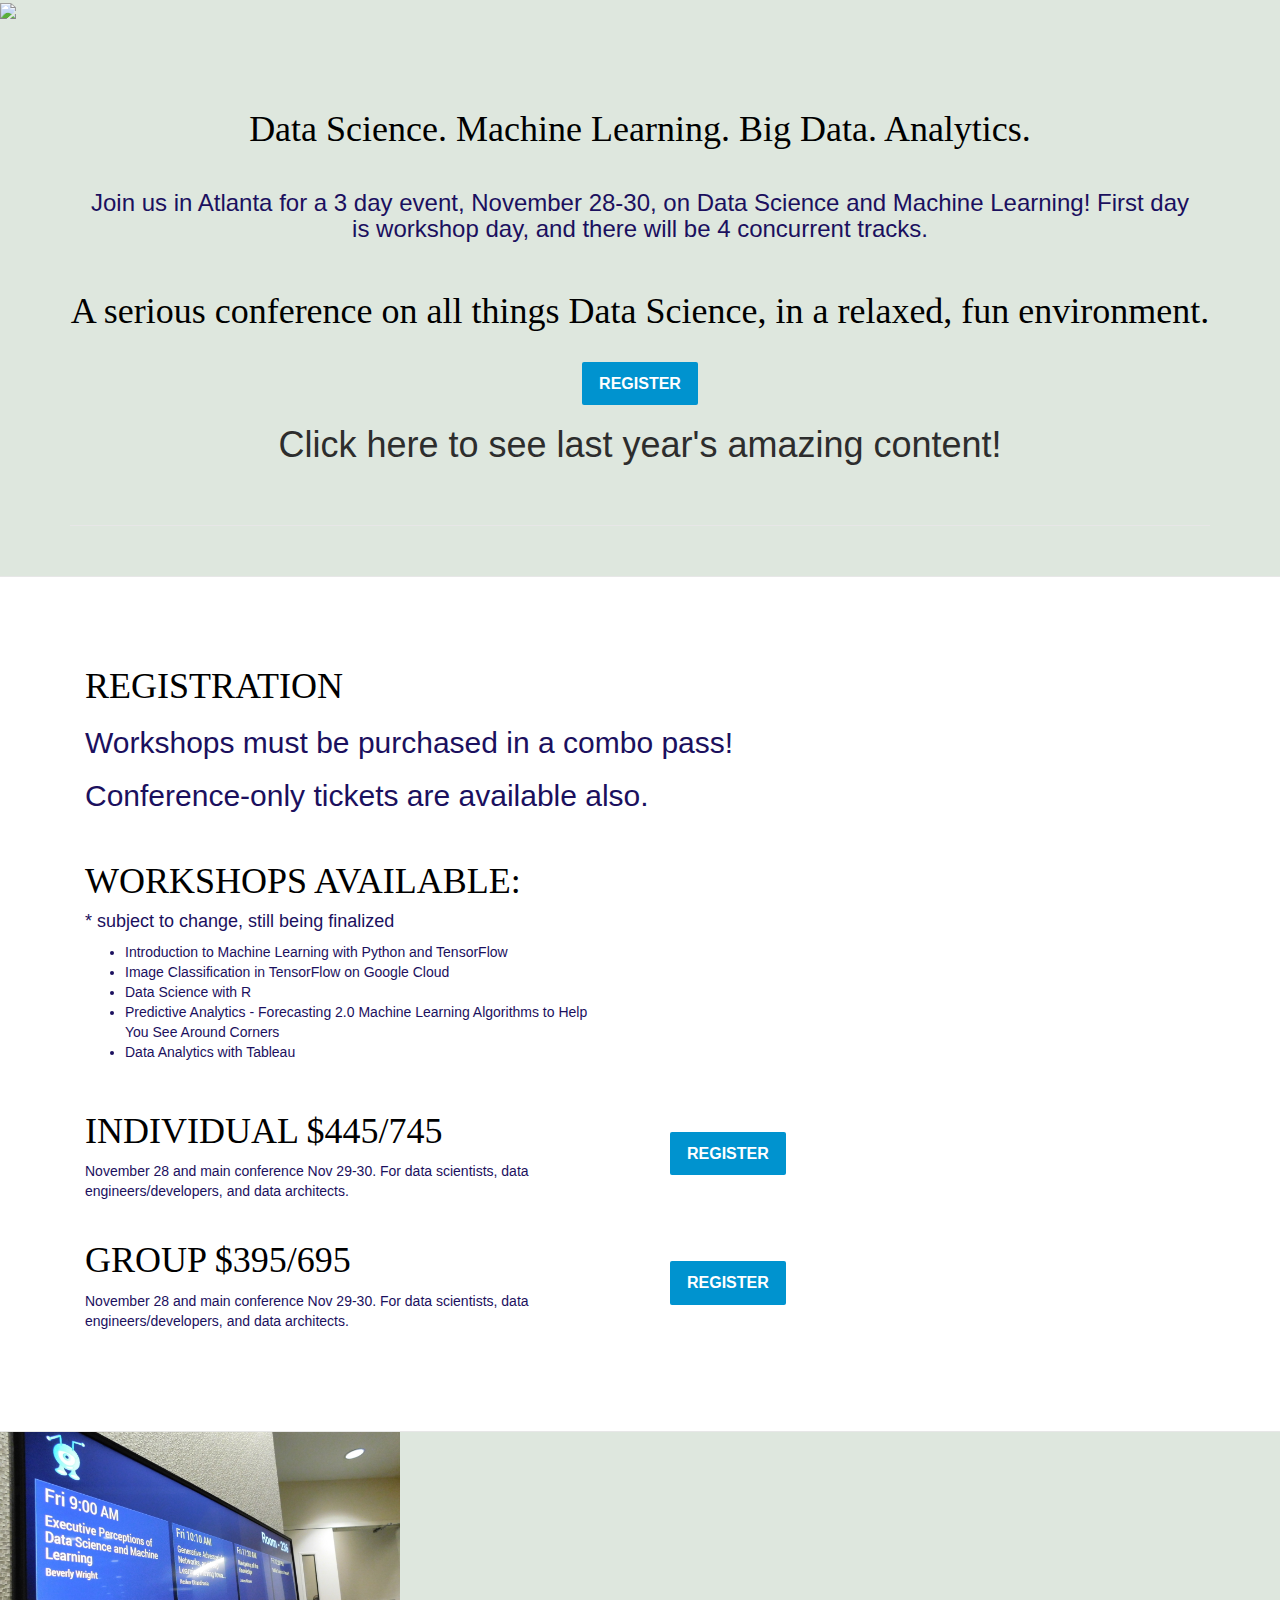
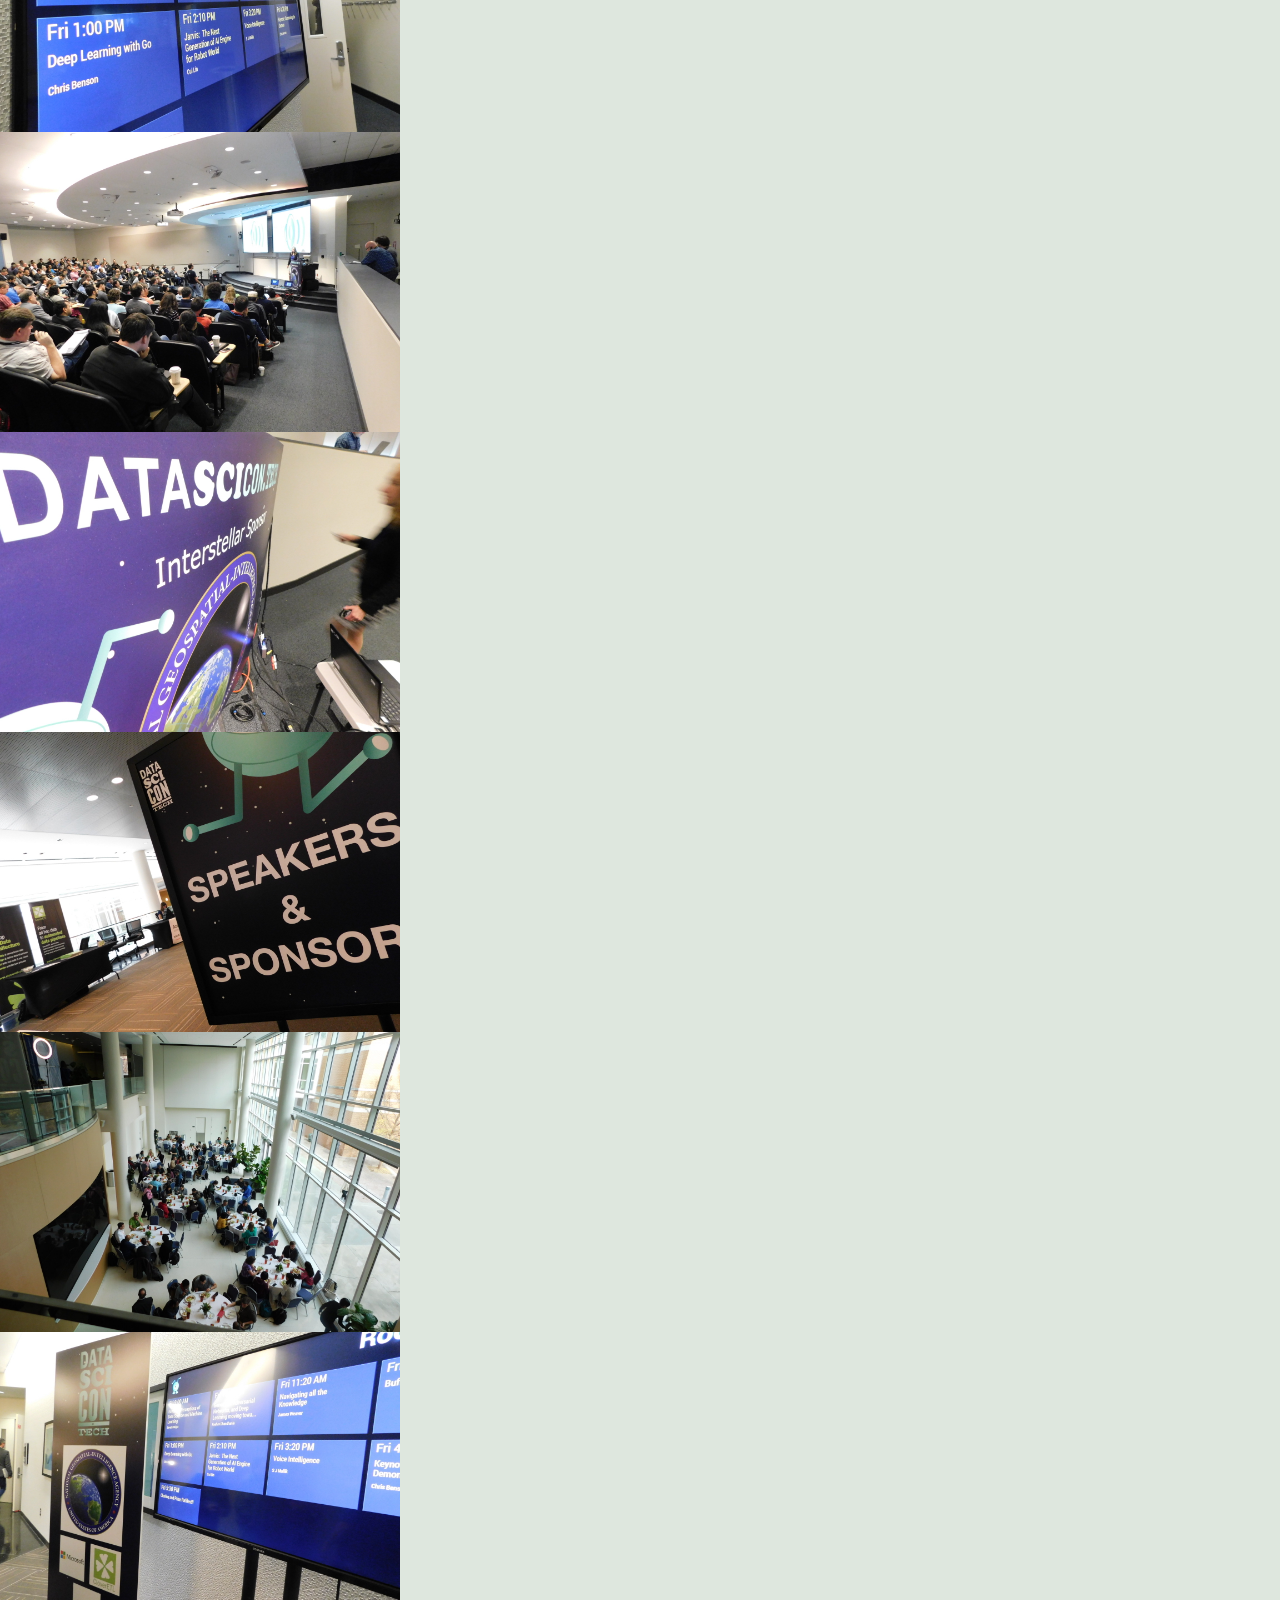
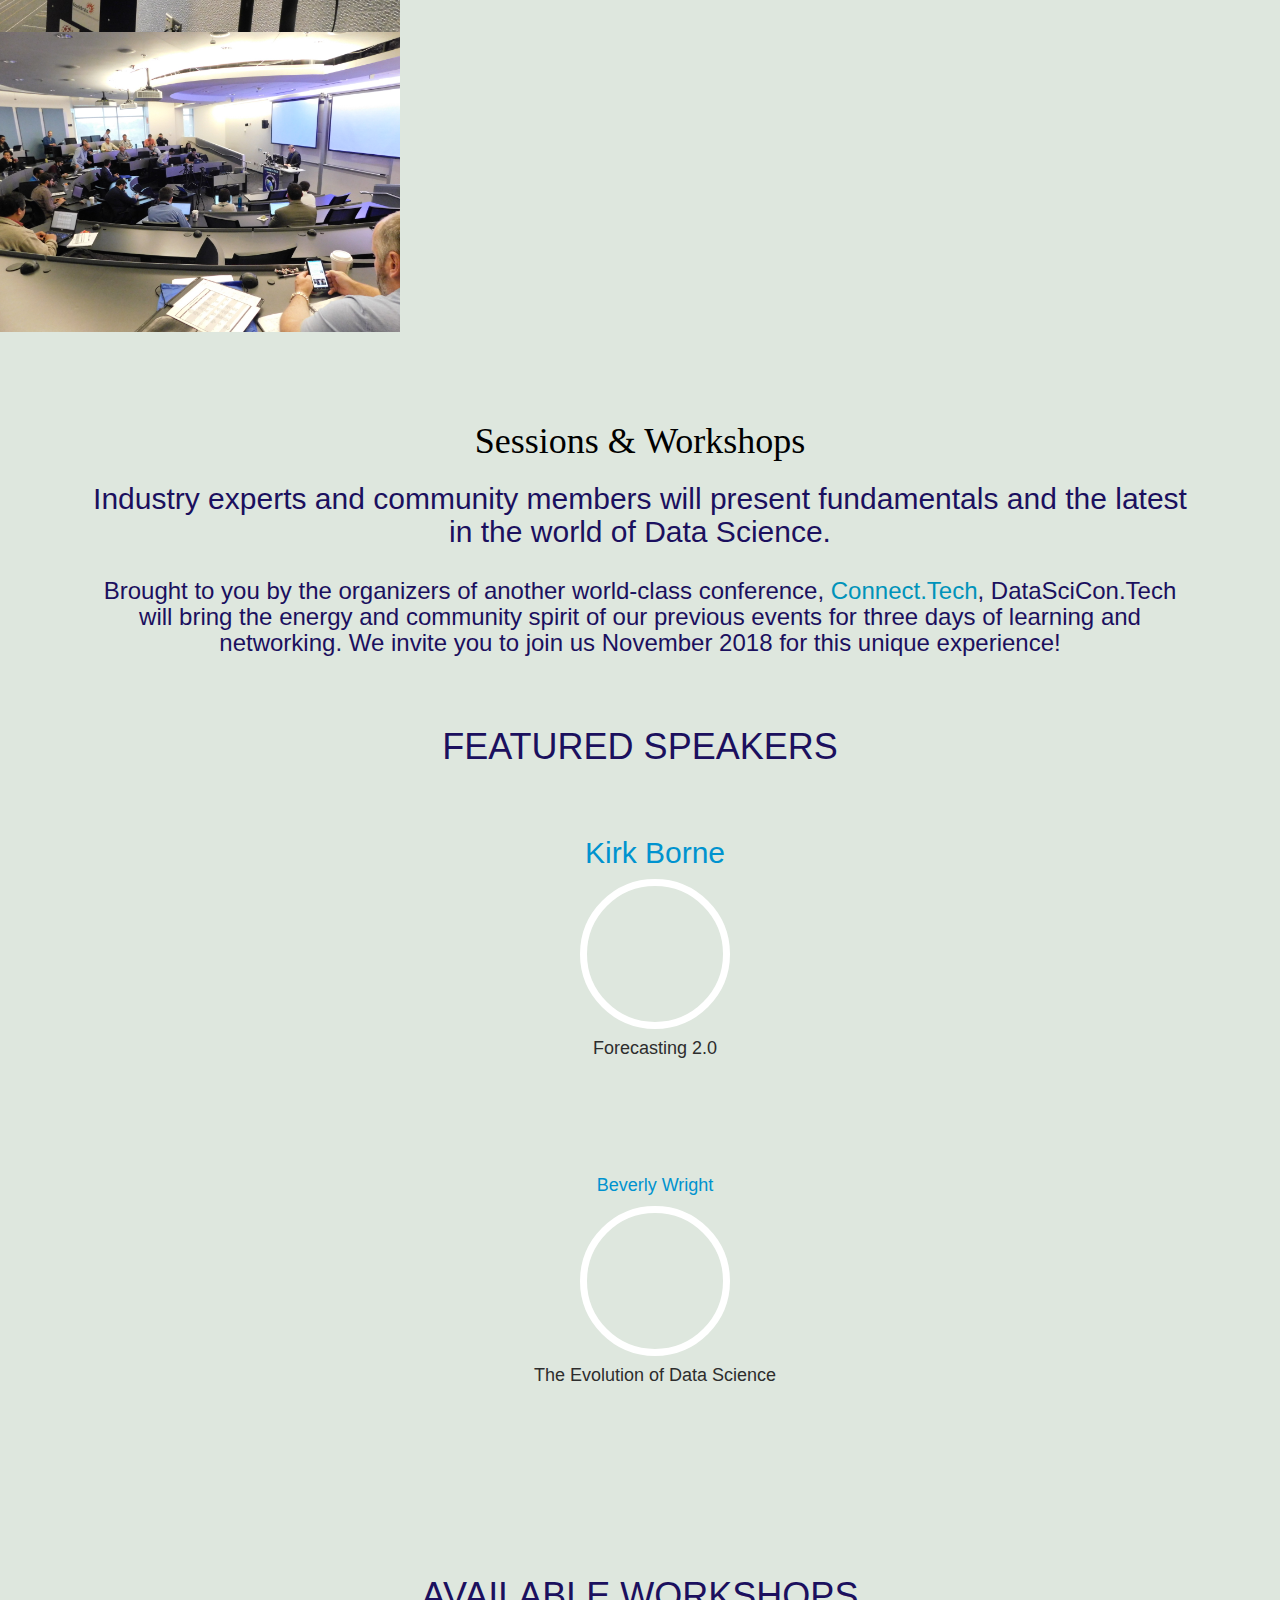
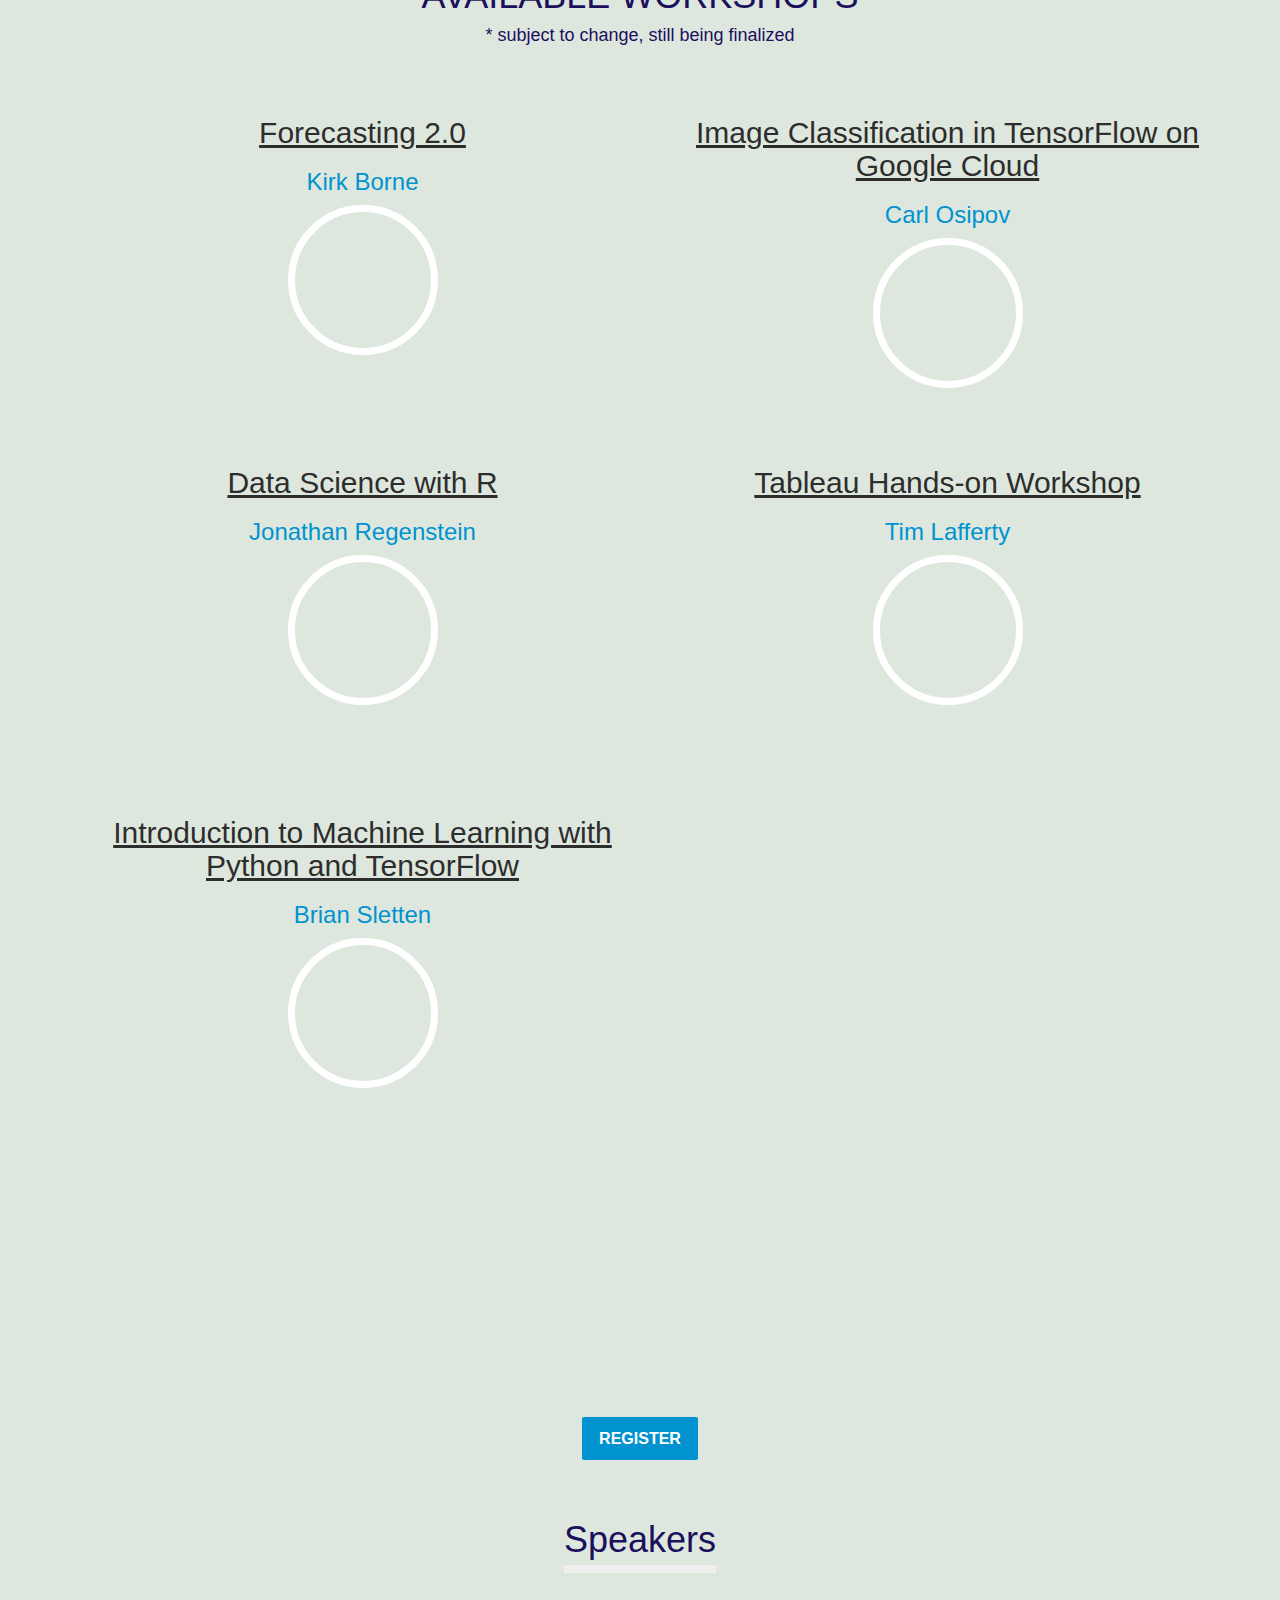
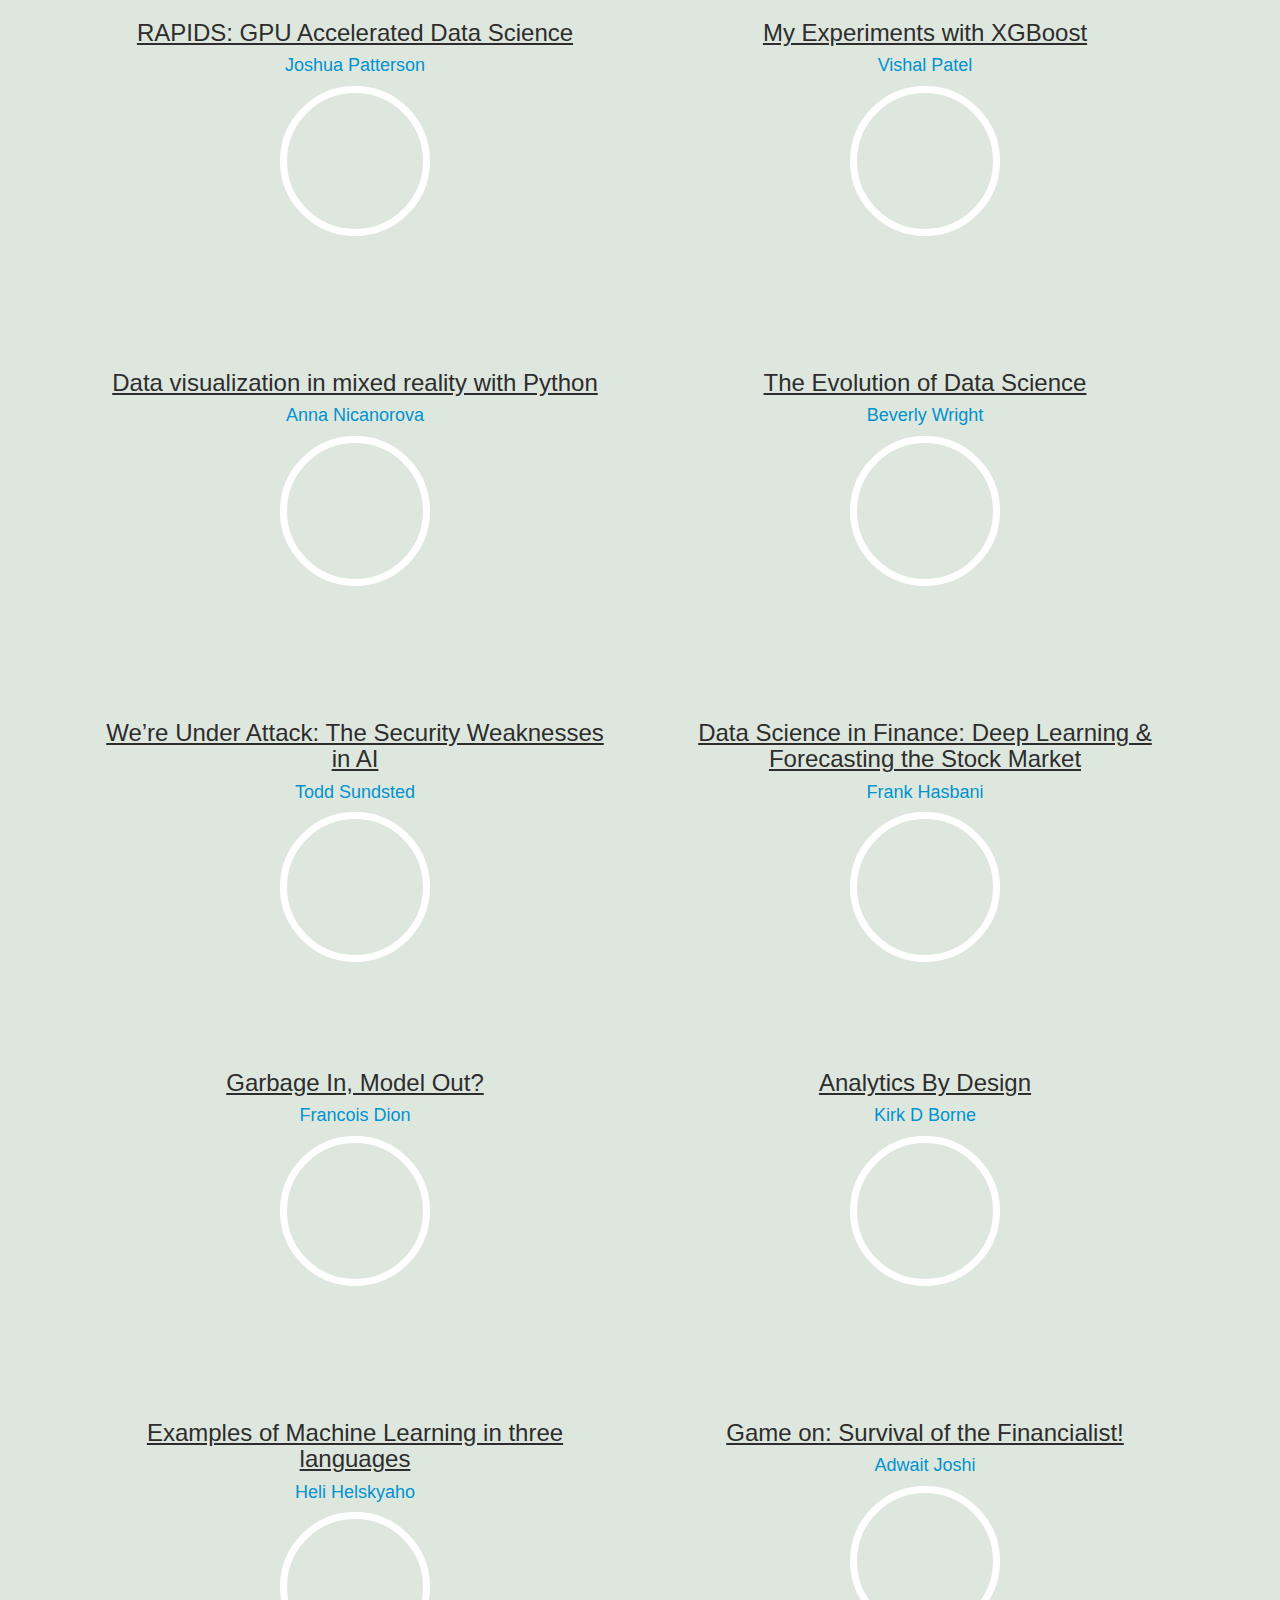
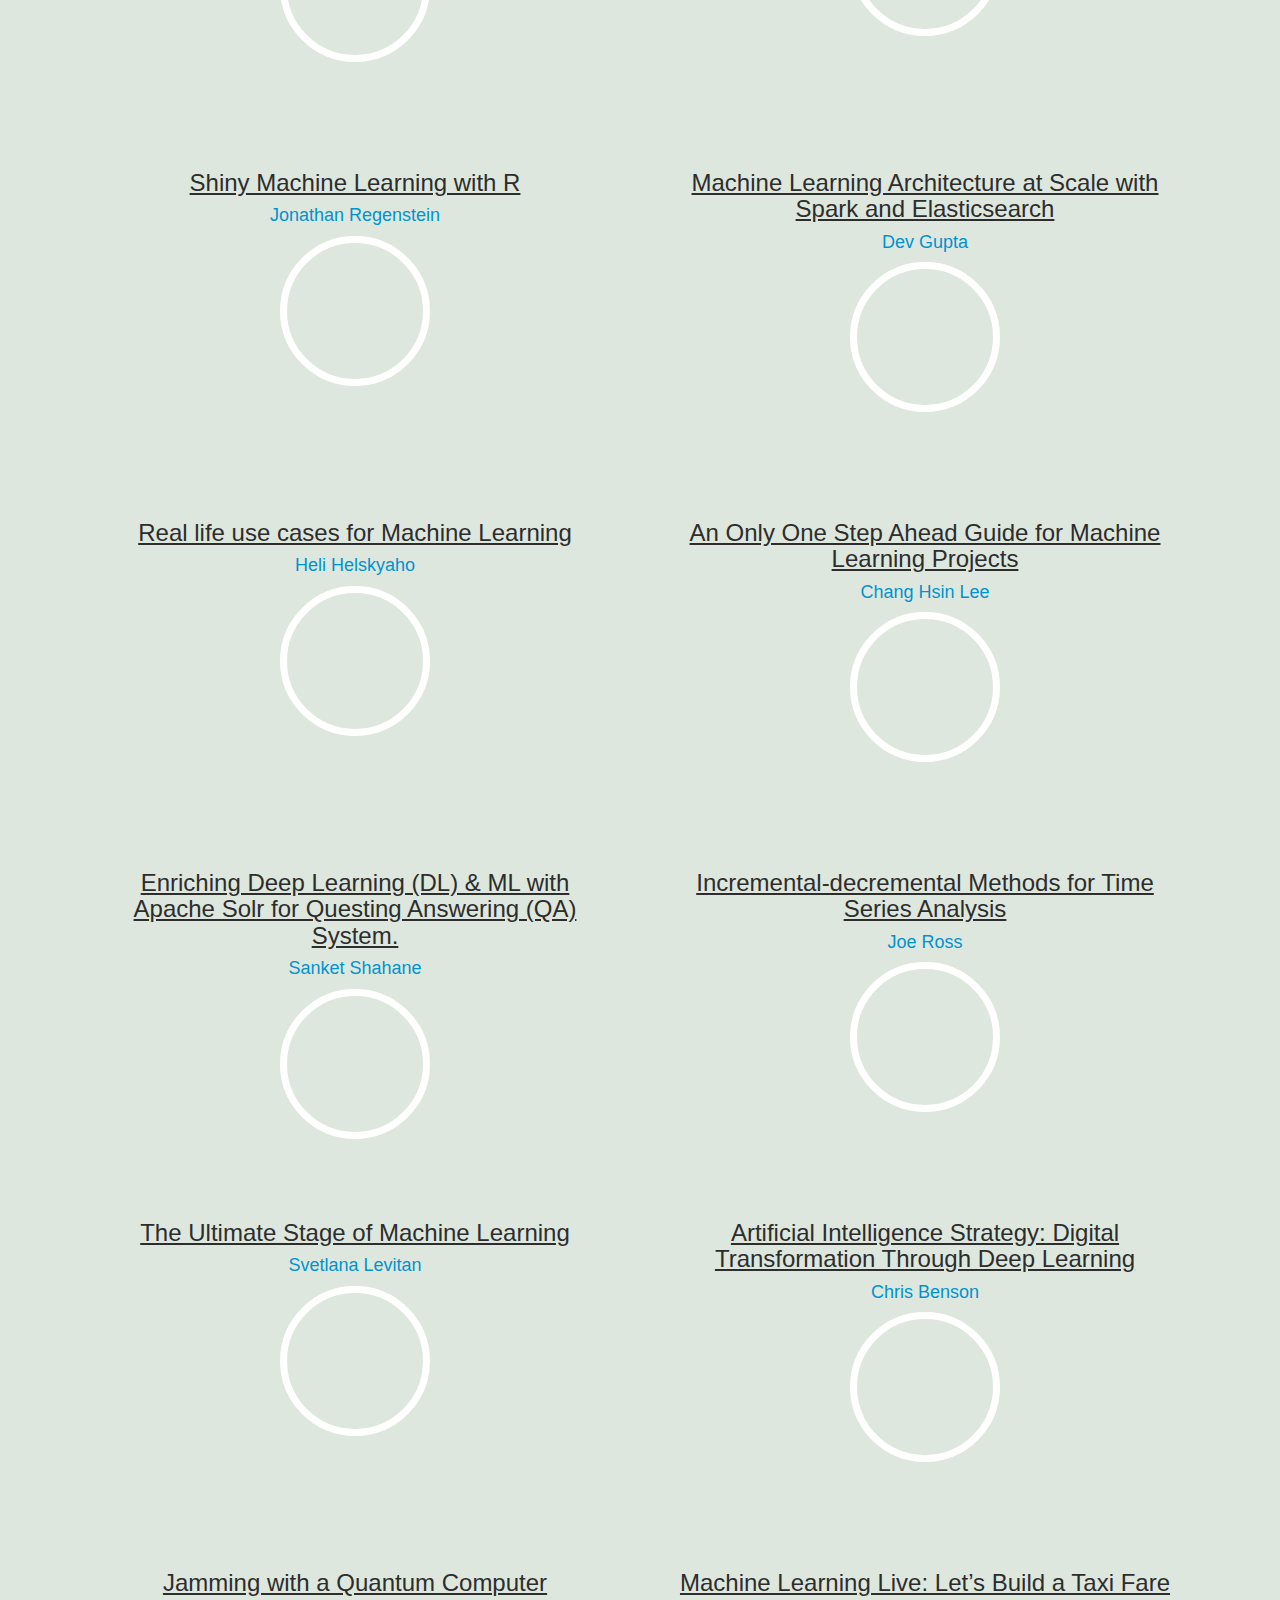
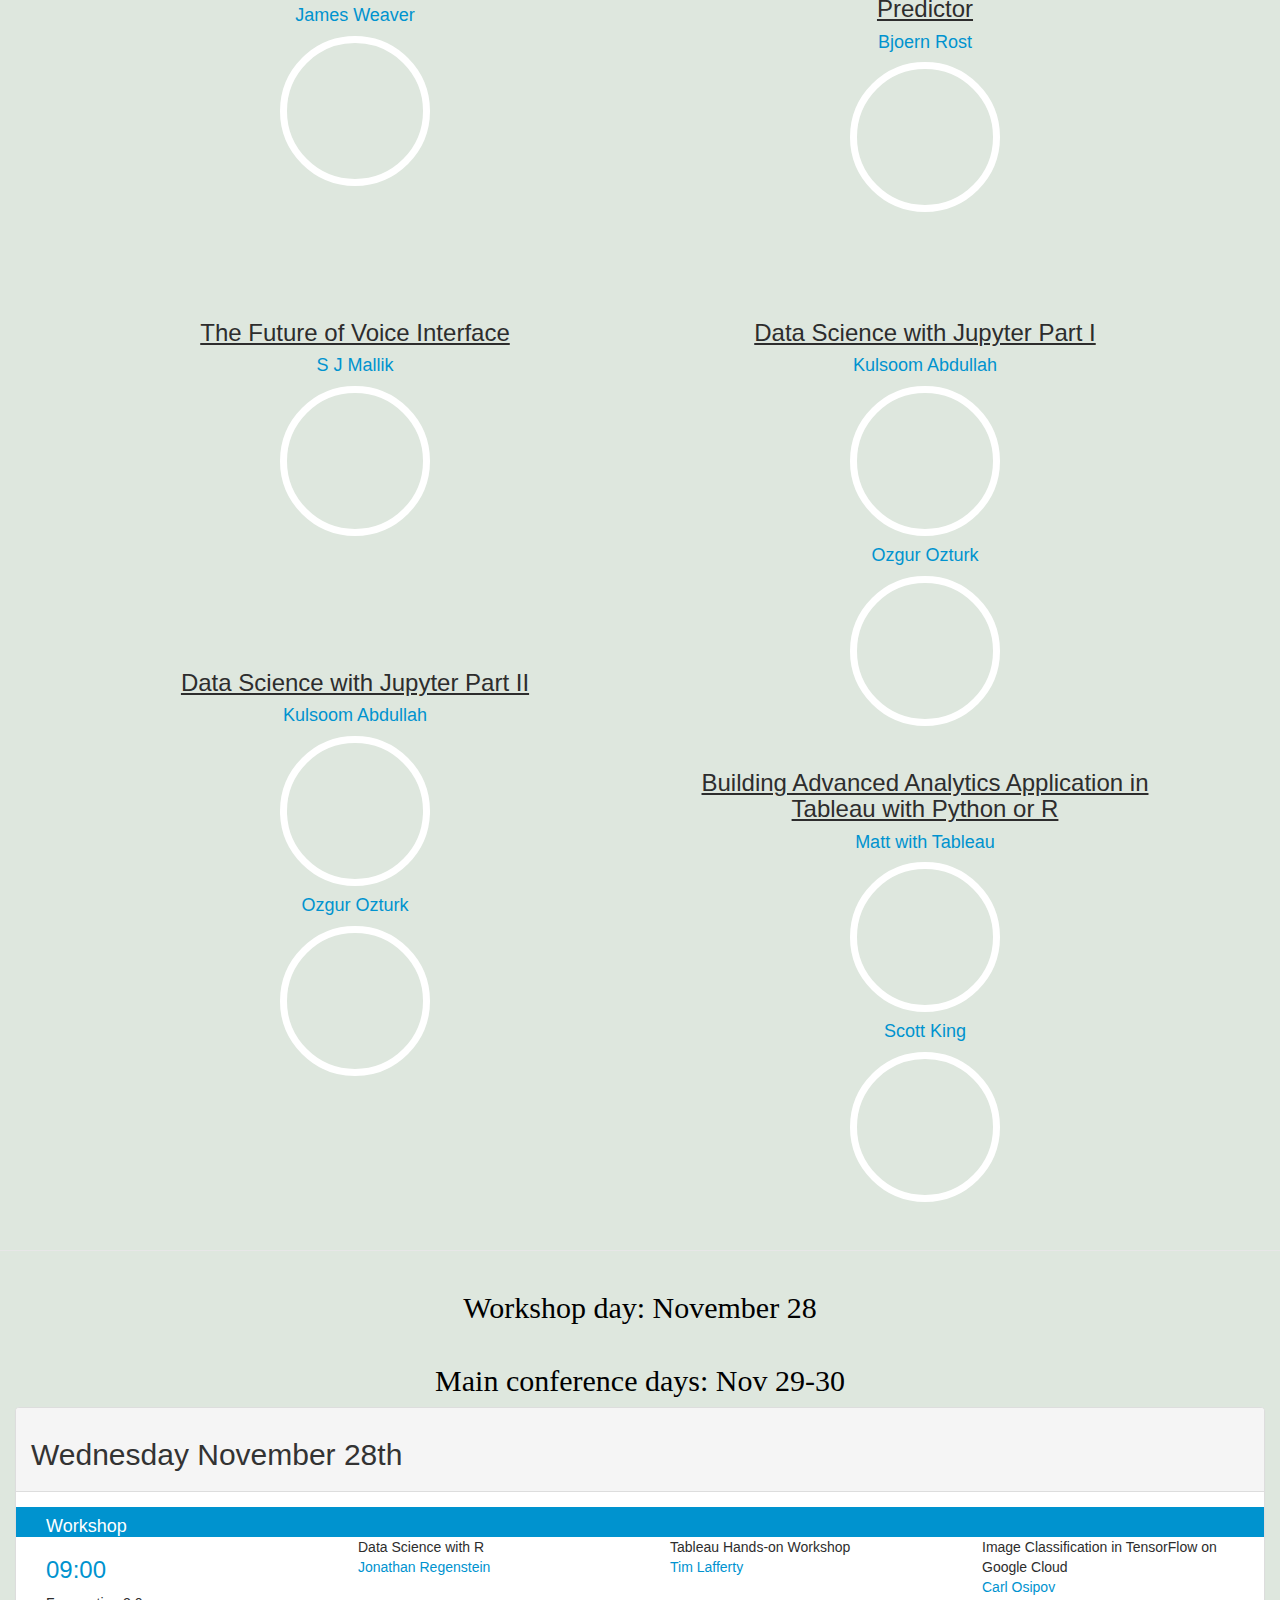
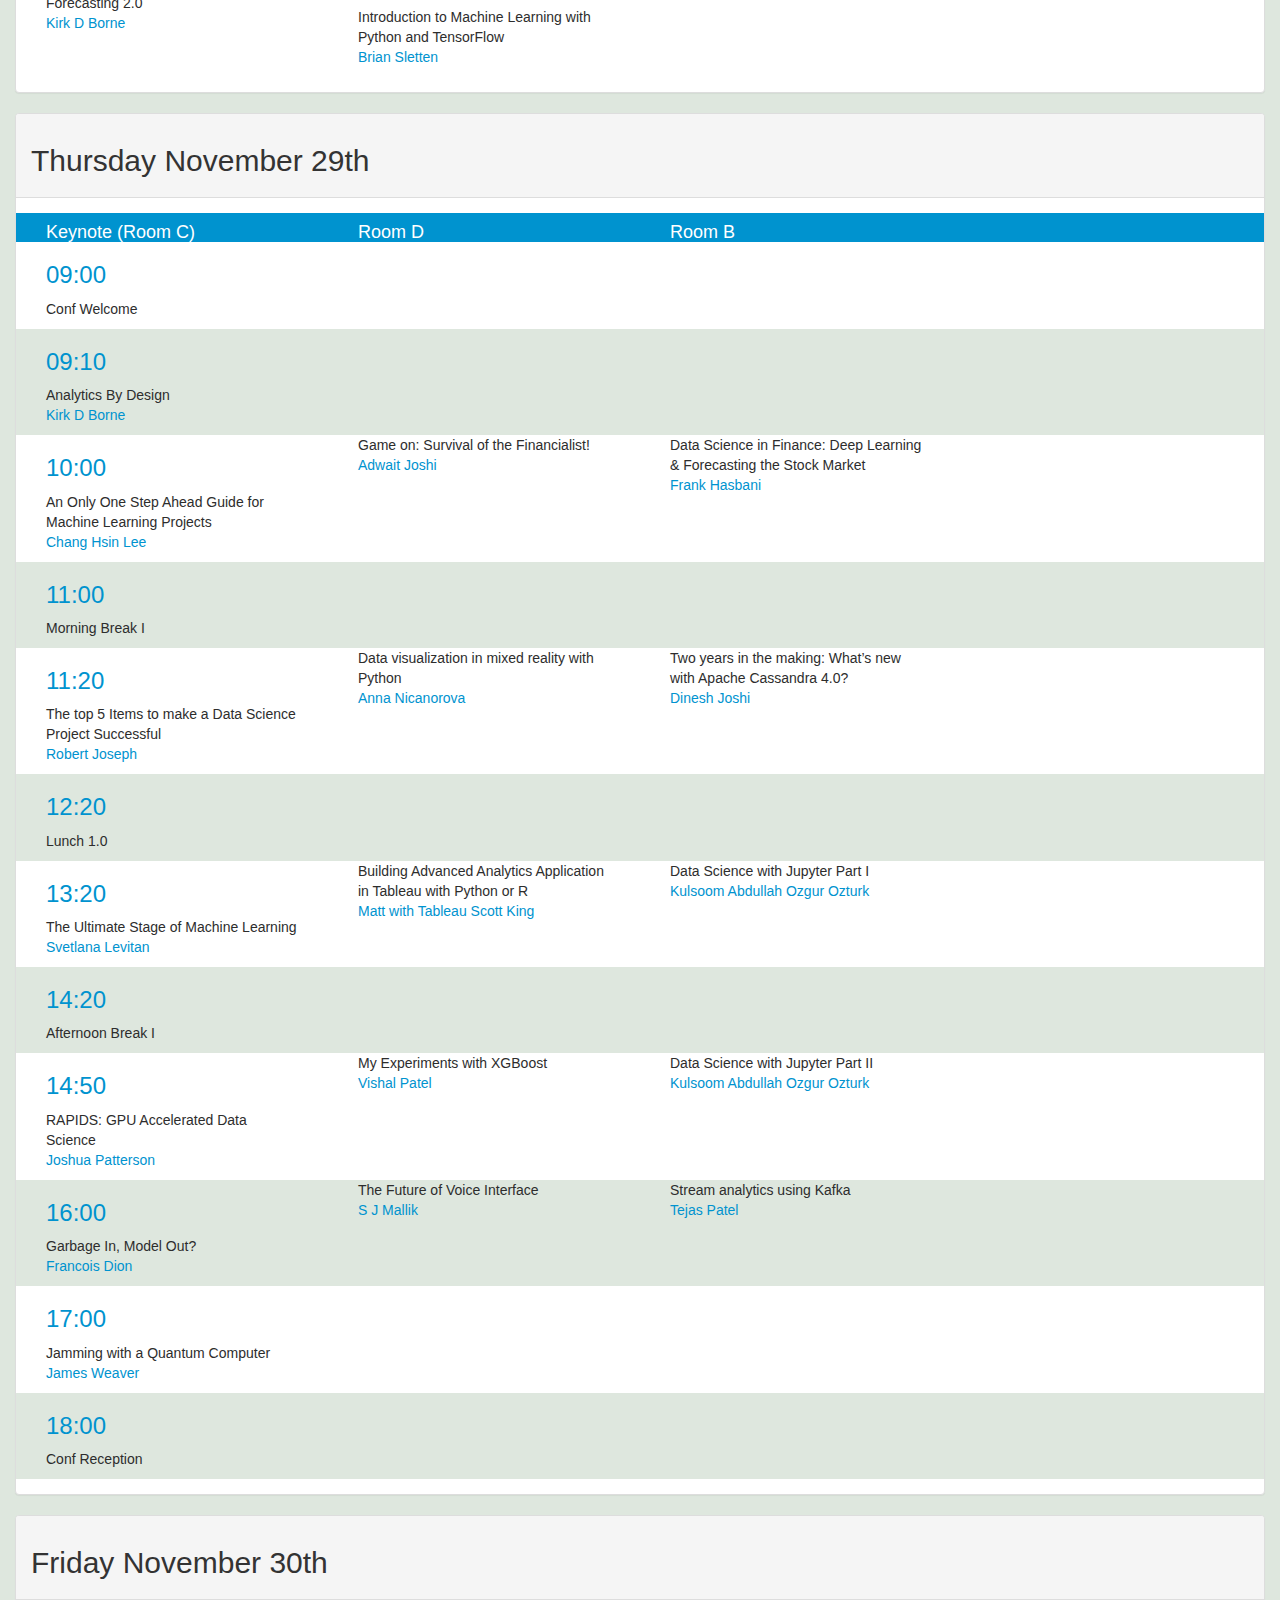
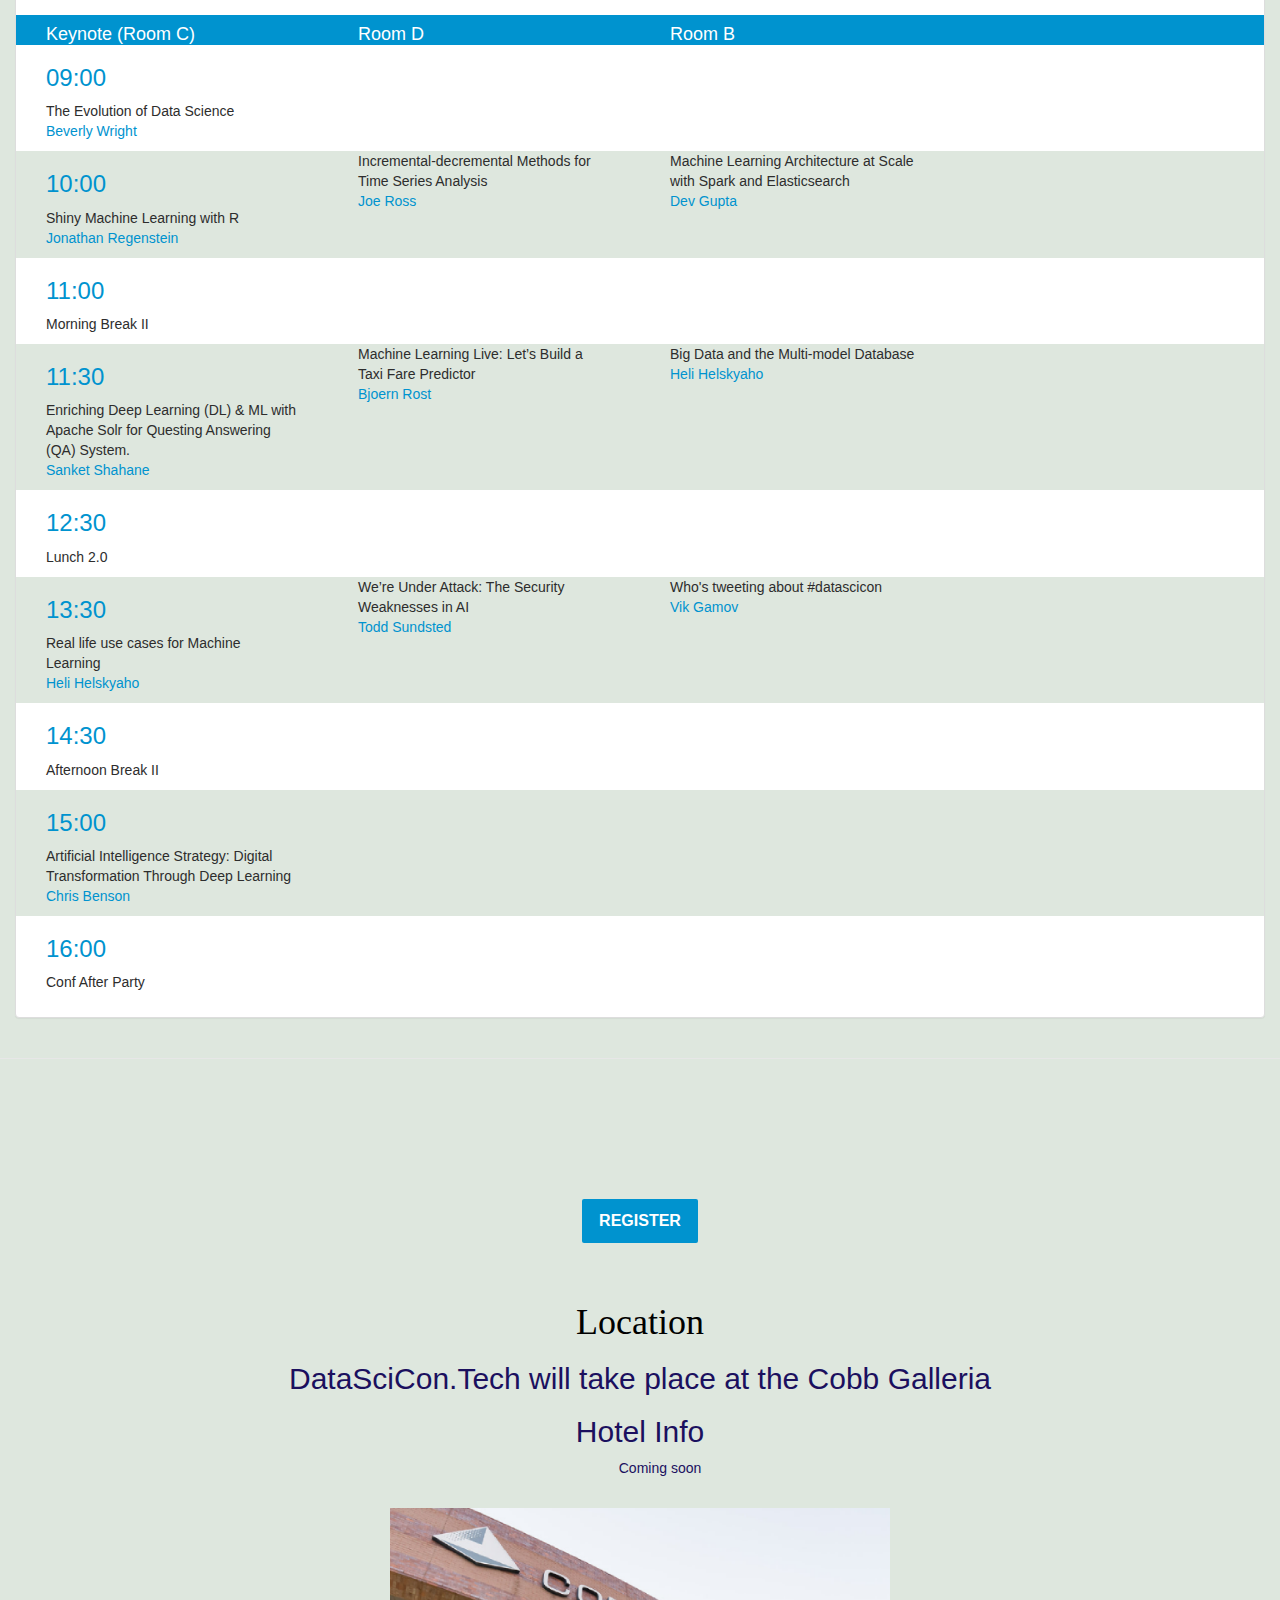
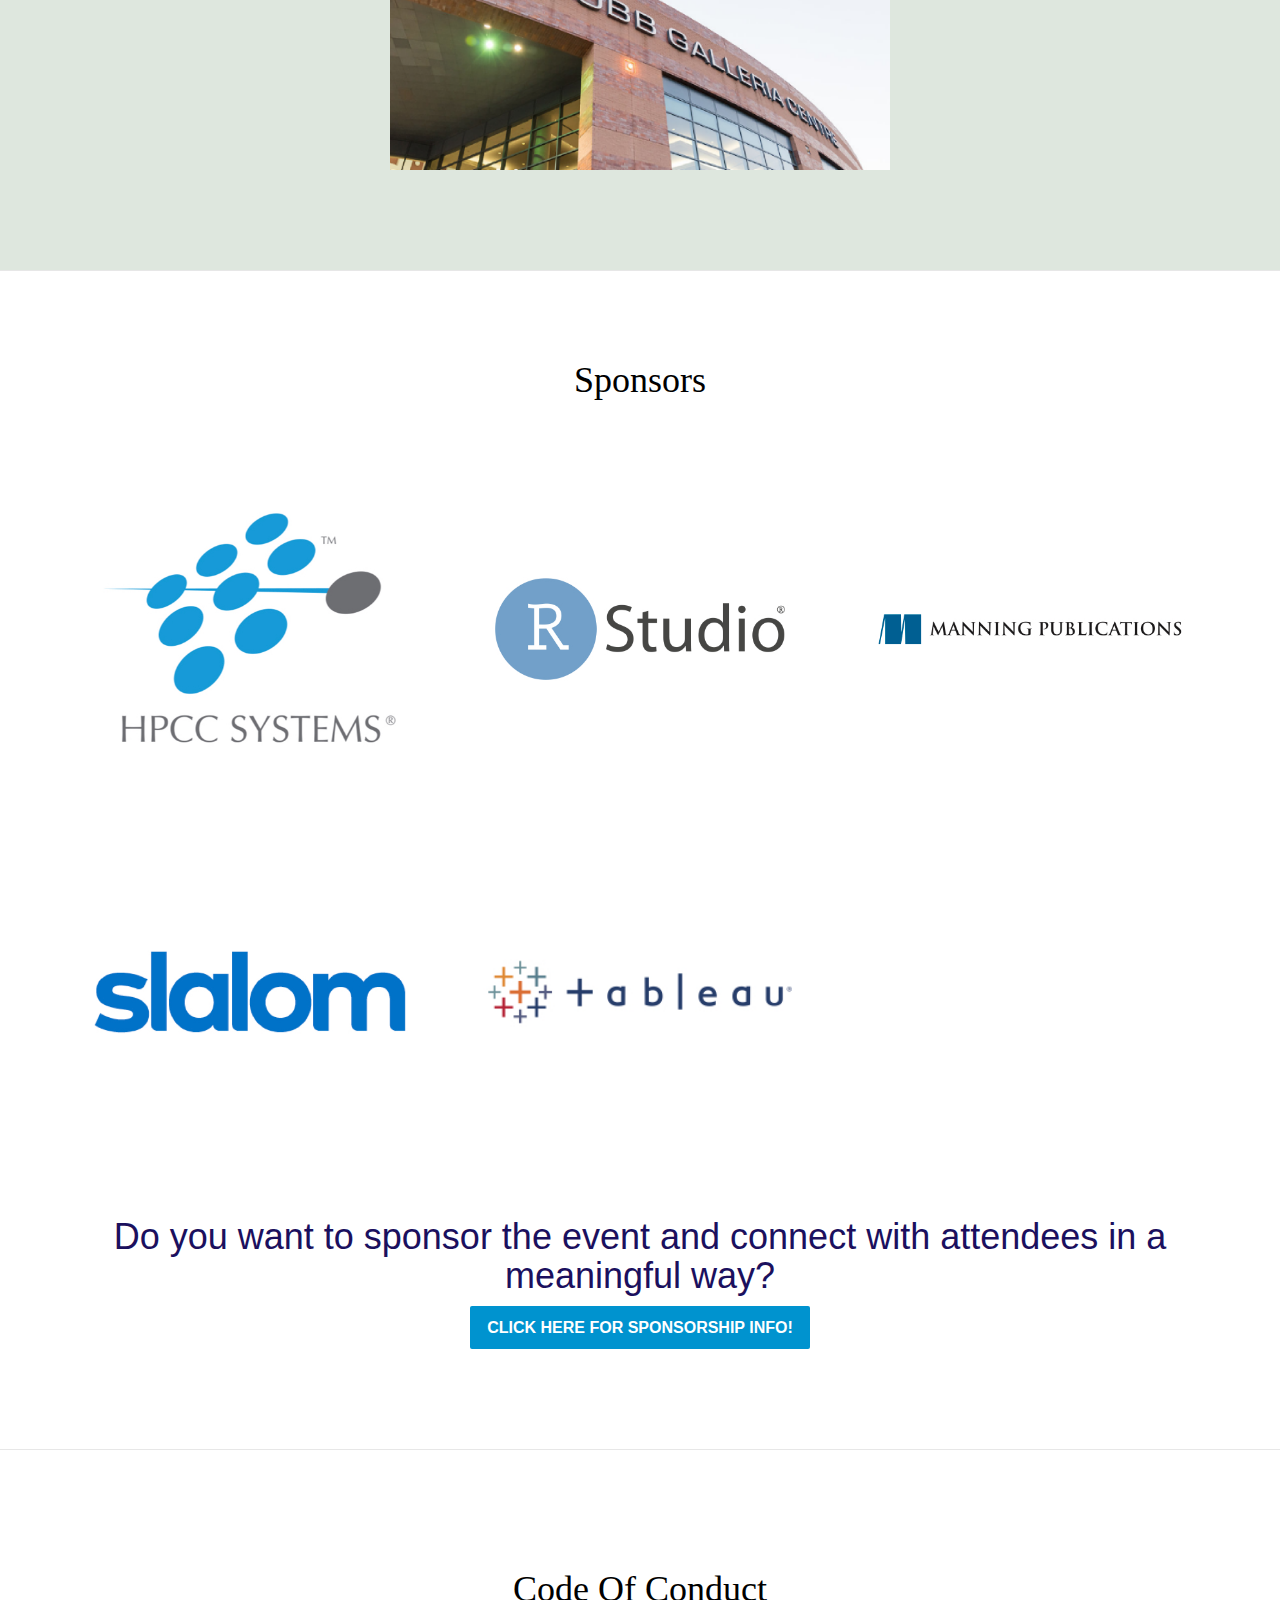
==== index.html @ 0eb3b179 "final schedule" ====
<!DOCTYPE html>
<html lang="en-us">

<head>
    <meta http-equiv="X-UA-Compatible" content="IE=Edge">
    <meta charset="UTF-8">
    <meta name="viewport" content="width=device-width, initial-scale=1.0">
    <meta name="description" content="DataSciCon.Tech Data Science Machine Learning Conference">
    <meta property='og:title' content="DataSciCon.Tech"/>
    <meta property="og:image" content="/img/banner.png"/>
    <meta property="og:description" content="DataSciCon.Tech Data Science Machine Learning Conference, November 2018, Atlanta"/>
    <meta property="og:url" content="https://DataSciCon.tech" />
    <link rel="shortcut icon" href="favicon.ico">
    <title>DataSciCon.Tech</title>
    <link href="https://fonts.googleapis.com/css?family=Didact+Gothic" rel="stylesheet">
    <link rel="stylesheet" href="https://fonts.googleapis.com/css?family=Source+Sans+Pro:300,600" async defer>
    <link rel="stylesheet" href="https://cdnjs.cloudflare.com/ajax/libs/twitter-bootstrap/3.3.7/css/bootstrap.min.css" async defer>
    <link rel="stylesheet" href="https://cdnjs.cloudflare.com/ajax/libs/venobox/1.6.0/venobox.css" async defer>
    <link rel="stylesheet" href="https://cdnjs.cloudflare.com/ajax/libs/animate.css/3.5.2/animate.min.css" async defer>
    <link rel="stylesheet" href="https://cdnjs.cloudflare.com/ajax/libs/font-awesome/4.6.3/css/font-awesome.min.css" async defer>
    <link rel="stylesheet" href="css/style.css">
    <link rel="stylesheet"  href="slick/slick.css"/>
    <link rel="stylesheet"  href="slick/slick-theme.css"/>

    <!--[if lt IE 9]>
    <script src="https://cdnjs.cloudflare.com/ajax/libs/html5shiv/3.7.3/html5shiv.min.js"></script>
    <script src="https://cdnjs.cloudflare.com/ajax/libs/respond.js/1.4.2/respond.min.js"></script>
    <![endif]-->
</head>

<body>
<section id="home" class="page">
    <img class="img-center" src="img/banner.png" />
</section>


<section id="about" class="page">
    <div class="container">
        <div class="content text-center">
            <br/>
            <div class="heading">
                <h1 class="Cooper">Data Science. Machine Learning. Big Data. Analytics.</h1>
            </div>
            <div class="row">
                <div class="col-md-12">
                    <div class=" service animated_hiding">
                        <h3>Join us in Atlanta for a 3 day event, November 28-30, on Data Science and Machine Learning! First day is workshop day, and there will be 4 concurrent tracks.</h3>
                    </div>
                </div>
            </div>



            <h1 class="Cooper">A serious conference on all things Data Science, in a relaxed, fun environment.</h1>
            <br>
            <a class="btn btn-blue btn-lg" href="https://tickets.connectevents.io/events/dsct2018/">
                Register
            </a>
            <br>
            <h1><a href="2017/index.html">Click here to see last year's amazing content!</a></h1>

        </div>
    </div>
</section>

<section id="register" class="page">
    <div class="container">
        <div class="content">


            <div class="row">
                <div class="col-md-12">
                    <h1 class="Cooper">REGISTRATION</h1>
                    <h2>Workshops must be purchased in a combo pass!</h2>

                    <h2>Conference-only tickets are available also.</h2>


                </div>
            </div>

            <div class="row">
                <div class="col-md-6">
                    <h1 class="Cooper">WORKSHOPS AVAILABLE:</h1>
                    <h4>* subject to change, still being finalized</h4>
                    <ul>
                        <li>Introduction to Machine Learning with Python and TensorFlow</li>
                        <li>Image Classification in TensorFlow on Google Cloud</li>
                        <li>Data Science with R</li>
                        <li>Predictive Analytics - Forecasting 2.0 Machine Learning Algorithms to Help You See Around Corners</li>
                        <li>Data Analytics with Tableau</li>
                    </ul>
                </div>
            </div>

            <div class="row">
                <div class="col-md-6">
                    <h1 class="Cooper">INDIVIDUAL $445/745</h1>

                    November 28 and main conference Nov 29-30. For data scientists, data engineers/developers, and data architects.
                </div>
                <div class="col-md-6">
                    <br/>
                    <br/>
                    <br/>
                    <a class="btn btn-blue btn-lg" href="https://tickets.connectevents.io/events/dsct2018/">
                        Register
                    </a>
                </div>
            </div>

            <div class="row">
                <div class="col-md-6">
                    <h1 class="Cooper">GROUP $395/695</h1>
                    November 28 and main conference Nov 29-30.  For data scientists, data engineers/developers, and data architects.
                </div>
                <div class="col-md-6">
                    <br/>
                    <br/>
                    <br/>
                    <a class="btn btn-blue btn-lg" href="https://tickets.connectevents.io/events/dsct2018/">
                        Register
                    </a>
                </div>
            </div>

        </div>
    </div>
</section>

<section id="photos">
    <div class="your-class">
        <div><img class="photos-viewer" src="photos/1.jpg"/></div>
        <div><img class="photos-viewer" src="photos/2.jpg"/></div>
        <div><img class="photos-viewer" src="photos/3.jpg"/></div>
        <div><img class="photos-viewer" src="photos/4.jpg"/></div>
        <div><img class="photos-viewer" src="photos/5.jpg"/></div>
        <div><img class="photos-viewer" src="photos/6.jpg"/></div>
        <div><img class="photos-viewer" src="photos/7.jpg"/></div>

    </div>
</section>

<section id="featuredContent" class="page">
    <div class="container">
        <div class="content text-center">
            <div class="row">
                <div class="col-md-12">
                    <h1 class="Cooper">Sessions & Workshops</h1>
                    <h2>Industry experts and community members will present fundamentals and the latest in the world of Data Science. </h2>
                </div>
            </div>
            <div class="row">
                <div class="col-md-12">
                    <div class=" service animated_hiding">
                        <h3>Brought to you by the organizers of another world-class conference, <a style="color: #0093ba;" href="http://Connect.Tech/">Connect.Tech</a>, DataSciCon.Tech will bring the energy and community spirit of our previous events
                            for three days of learning and networking. We invite you to join us November 2018 for this unique experience!</h3>
                    </div>
                </div>
            </div>

            <br/>
            <br/>
            <h1>FEATURED SPEAKERS</h1>
            <br></br>



            <div class="container">
                <div class="row ">

                    <div class=" col-xs-12 speaker-columns">
                        <h2 class="green speaker-name">Kirk Borne</h2>
                        <a href="https://twitter.com/KirkDBorne">
                            <div class="speaker-image" style="background-image:url(https://cfp.connectevents.io/system/avatars/627/large/image.jpeg?1496098715)"></div>
                        </a>
                        <a data-target="#modal-2797" data-toggle="modal" style="cursor: pointer;">
                            <h4 class="blue">Forecasting 2.0</h4>
                        </a>
                        <div class="modal fade" id="modal-2797" tabindex="-1" role="dialog" aria-labelledby="headingOne-627">
                            <div class="modal-dialog" role="document">
                                <div class="modal-content">
                                    <div class="modal-header">
                                        <button type="button" class="close" data-dismiss="modal" aria-label="Close"><span aria-hidden="true">&times;</span></button>
                                        <h4 class="modal-title" id="myModalLabel">Forecasting 2.0</h4>
                                    </div>
                                    <div class="modal-body panel-body-session">
                                        Predictive Analytics is one of the most common applications of data science and machine learning in organizations. This workshop will focus on new ways to think about forecasting and to implement predictive models using different techniques.

                                    </div>
                                </div>
                            </div>
                        </div>
                    </div>


                </div>
                <div class="col-xs-12 speaker-columns">

                        <h4 class="green speaker-name">Beverly Wright</h4>
                        <a href="https://twitter.com/DrBDub">
                            <div class="speaker-image" style="background-image:url(https://cfp.connectevents.io/system/avatars/973/large/jQoZOfq__400x400.jpg?1509047810)"></div>
                        </a>
                    <a data-target="#modal-3475" data-toggle="modal" style="cursor: pointer;">
                        <h4 class="blue">The Evolution of Data Science</h4>
                    </a>

                </div>
            </div>
            <br><br>
            <h1>AVAILABLE WORKSHOPS</h1>
            <h4>* subject to change, still being finalized</h4>
            <br></br>

            <div class="container">
                <div class="row ">


                    <div class="col-md-6 speaker-columns">
                        <a data-target="#modal-2797" data-toggle="modal" style="cursor: pointer;">
                            <h2 class="session-title">Forecasting 2.0</h2>
                        </a>
                        <h3 class="green speaker-name">Kirk Borne</h3>
                        <a href="https://twitter.com/KirkDBorne">
                            <div class="speaker-image" style="background-image:url(https://cfp.connectevents.io/system/avatars/627/large/image.jpeg?1496098715)"></div>
                        </a>
                        <div class="modal fade" id="modal-2797" tabindex="-1" role="dialog" aria-labelledby="headingOne-2797">
                            <div class="modal-dialog" role="document">
                                <div class="modal-content">
                                    <div class="modal-header">
                                        <button type="button" class="close" data-dismiss="modal" aria-label="Close"><span aria-hidden="true">&times;</span></button>
                                        <h4 class="modal-title" id="myModalLabel">Forecasting 2.0</h4>
                                    </div>
                                    <div class="modal-body panel-body-session">
                                        Predictive Analytics is one of the most common applications of data science and machine learning in organizations. This workshop will focus on new ways to think about forecasting and to implement predictive models using different techniques.

                                    </div>
                                </div>
                            </div>
                        </div>
                    </div>

                    <div class="col-md-6 speaker-columns">
                        <a data-target="#modal-2861" data-toggle="modal" style="cursor: pointer;">
                            <h2 class="session-title">Image Classification in TensorFlow on Google Cloud</h2>
                        </a>
                        <h3 class="green speaker-name">Carl Osipov</h3>
                        <a href="https://twitter.com/@CloudsWithCarl">
                            <div class="speaker-image" style="background-image:url(https://cfp.connectevents.io/system/avatars/1476/large/carl.jpeg?1536069888)"></div>
                        </a>
                        <div class="modal fade" id="modal-2861" tabindex="-1" role="dialog" aria-labelledby="headingOne-2861">
                            <div class="modal-dialog" role="document">
                                <div class="modal-content">
                                    <div class="modal-header">
                                        <button type="button" class="close" data-dismiss="modal" aria-label="Close"><span aria-hidden="true">&times;</span></button>
                                        <h4 class="modal-title" id="myModalLabel">Image Classification in TensorFlow on Google Cloud</h4>
                                    </div>
                                    <div class="modal-body panel-body-session">
                                        The session will walk you through creating increasingly sophisticated image classification models using TensorFlow and Google Cloud Platform. You will learn how to get started with TensorFlow for convolutional neural network (CNN) based models and then continue to improve your models’ accuracy with augmentation, feature extraction, and fine-tuning of hyperparameters while avoiding overfitting your data as you discover how supervised machine learning is applied to image classification. Along the way, you will learn practical tips and tricks for creating image classifier based systems with convolutional neural networks.

                                    </div>
                                </div>
                            </div>
                        </div>
                    </div>

                    <div class="col-md-6 speaker-columns">
                        <a data-target="#modal-2864" data-toggle="modal" style="cursor: pointer;">
                            <h2 class="session-title">Data Science with R</h2>
                        </a>
                        <h3 class="green speaker-name">Jonathan Regenstein</h3>
                        <a href="https://twitter.com/@jkregenstein">
                            <div class="speaker-image" style="background-image:url(https://cfp.connectevents.io/system/avatars/819/large/gWXgKDq__400x400.jpg?1508363310)"></div>
                        </a>
                        <div class="modal fade" id="modal-2864" tabindex="-1" role="dialog" aria-labelledby="headingOne-2864">
                            <div class="modal-dialog" role="document">
                                <div class="modal-content">
                                    <div class="modal-header">
                                        <button type="button" class="close" data-dismiss="modal" aria-label="Close"><span aria-hidden="true">&times;</span></button>
                                        <h4 class="modal-title" id="myModalLabel">Data Science with R</h4>
                                    </div>
                                    <div class="modal-body panel-body-session">
                                        This session will introduce the R toolchain with a hands-on example of importing economic data, wrangling it into a tidy format, visualizing it, modeling and forecasting it, and then building an interactive dashboard with Shiny. We will cover a lot of code but participants will leave the session having tackled a real world project and with a good understanding of a bottom-to-top R workflow.

                                    </div>
                                </div>
                            </div>
                        </div>
                    </div>

                    <div class="col-md-6 speaker-columns">
                        <a data-target="#modal-2898" data-toggle="modal" style="cursor: pointer;">
                            <h2 class="session-title">Tableau Hands-on Workshop</h2>
                        </a>
                        <h3 class="green speaker-name">Tim Lafferty</h3>
                        <a href="https://twitter.com/">
                            <div class="speaker-image" style="background-image:url(https://cfp.connectevents.io/system/avatars/835/large/Screen_Shot_2017-09-30_at_6.23.48_AM.png?1506767074)"></div>
                        </a>
                        <div class="modal fade" id="modal-2898" tabindex="-1" role="dialog" aria-labelledby="headingOne-2898">
                            <div class="modal-dialog" role="document">
                                <div class="modal-content">
                                    <div class="modal-header">
                                        <button type="button" class="close" data-dismiss="modal" aria-label="Close"><span aria-hidden="true">&times;</span></button>
                                        <h4 class="modal-title" id="myModalLabel">Tableau Hands-on Workshop</h4>
                                    </div>
                                    <div class="modal-body panel-body-session">
                                        This hands-on workshop will cover everything from fundamentals of data visualization to advanced customizations to leveraging Tableau in web applications using its JavaScript API. Topics covered include functions, parameters, maps, best practices, actions, and much more! We conclude the day by providing a dataset and having attendees build their own dashboards using the knowledge they’ve gained, with the instructor circulating to provide one-on-one coaching.

                                    </div>
                                </div>
                            </div>
                        </div>
                    </div>

                    <div class="col-md-6 speaker-columns">
                        <a data-target="#modal-2897" data-toggle="modal" style="cursor: pointer;">
                            <h2 class="session-title">Introduction to Machine Learning with Python and TensorFlow</h2>
                        </a>
                        <h3 class="green speaker-name">Brian Sletten</h3>
                        <a href="https://twitter.com/bsletten">
                            <div class="speaker-image" style="background-image:url(https://cfp.connectevents.io/system/avatars/657/large/Zg7LZPo6_400x400.jpg?1501621484)"></div>
                        </a>
                        <div class="modal fade" id="modal-2897" tabindex="-1" role="dialog" aria-labelledby="headingOne-2897">
                            <div class="modal-dialog" role="document">
                                <div class="modal-content">
                                    <div class="modal-header">
                                        <button type="button" class="close" data-dismiss="modal" aria-label="Close"><span aria-hidden="true">&times;</span></button>
                                        <h4 class="modal-title" id="myModalLabel">Introduction to Machine Learning with Python and TensorFlow</h4>
                                    </div>
                                    <div class="modal-body panel-body-session">
                                        In this workshop, we will take a hands-on approach to machine learning by exploring some real world datasets. First, we'll cover how to load and transform data in Python using Pandas. We'll walk through data preparation, where attendees will learn first-hand how to manipulate, clean, aggregate, and reshape raw data. We'll show several statistical learning techniques, such as linear regression, k-means, and PCA using scikit-learn. Finally we will explore how to set up and train more sophisticated neural networks for image recognition on the cloud using TensorFlow. Attendees will learn the fundamentals of data science and machine learning through short code samples and interactive learning.

                                    </div>
                                </div>
                            </div>
                        </div>
                    </div>

                </div>
            </div>


            <br>
            <br>
            <br>
            <br>
            <br>
            <br>
            <div class="container">
                <div class="row ">

                </div>
                <div class="row ">



                </div>






            </div>



            <!-- BEGIN GENERATED CONTENT-->

            <!-- END GENERATED CONTENT-->


        </div>
    </div>
</section>

<section id="featuredContent" class="page">
    <div class="container">
        <div class="content text-center">
            <a class="btn btn-blue btn-lg" href="https://tickets.connectevents.io/events/dsct2018/">
                Register
            </a>
            <br></br>
            <br></br>
            <div class="row">
                <div class="col-md-12">
                    <h1 class="chrysler underline-tagline-gray">Speakers</h1>
                </div>
            </div>
            <br/>

            <h1></h1>
            <!-- BEGIN GENERATED CONTENT-->

            


<div class="col-md-6 speaker-columns">
  <a data-target="#modal-3584" data-toggle="modal" style="cursor: pointer;">
  <h3 class="session-title">RAPIDS: GPU Accelerated Data Science</h3>
</a>
  <h4 class="green speaker-name">Joshua Patterson</h4>
  <a href="https://twitter.com/datametrician">
    <div class="speaker-image" style="background-image:url(https://cfp.connectevents.io/system/avatars/649/large/tU3g3ogh_400x400.jpg?1543112311)"></div>
  </a>

</div>

<div class="col-md-6 speaker-columns">
  <a data-target="#modal-2843" data-toggle="modal" style="cursor: pointer;">
  <h3 class="session-title">My Experiments with XGBoost</h3>
</a>
  <h4 class="green speaker-name">Vishal Patel</h4>
  <a href="https://twitter.com/@derive_io">
    <div class="speaker-image" style="background-image:url(https://cfp.connectevents.io/system/avatars/631/large/skype_mugshot.JPG?1496427168)"></div>
  </a>

</div>

<div class="col-md-6 speaker-columns">
  <a data-target="#modal-3147" data-toggle="modal" style="cursor: pointer;">
  <h3 class="session-title">Data visualization in mixed reality with Python</h3>
</a>
  <h4 class="green speaker-name">Anna Nicanorova</h4>
  <a href="https://twitter.com/AnnaNican">
    <div class="speaker-image" style="background-image:url(https://cfp.connectevents.io/system/avatars/1519/large/anna.jpeg?1538617807)"></div>
  </a>

</div>



<div class="col-md-6 speaker-columns">
  <a data-target="#modal-3475" data-toggle="modal" style="cursor: pointer;">
  <h3 class="session-title">The Evolution of Data Science</h3>
</a>
  <h4 class="green speaker-name">Beverly Wright</h4>
  <a href="https://twitter.com/DrBDub">
    <div class="speaker-image" style="background-image:url(https://cfp.connectevents.io/system/avatars/973/large/jQoZOfq__400x400.jpg?1509047810)"></div>
  </a>

</div>

<div class="col-md-6 speaker-columns">
  <a data-target="#modal-3206" data-toggle="modal" style="cursor: pointer;">
  <h3 class="session-title">We’re Under Attack: The Security Weaknesses in AI </h3>
</a>
  <h4 class="green speaker-name">Todd Sundsted</h4>
  <a href="https://twitter.com/@SumAll">
    <div class="speaker-image" style="background-image:url(https://cfp.connectevents.io/system/avatars/1591/large/Todd_Sundsted_Headshot.jpg?1538071321)"></div>
  </a>

</div>

<div class="col-md-6 speaker-columns">
  <a data-target="#modal-3464" data-toggle="modal" style="cursor: pointer;">
  <h3 class="session-title">Data Science in Finance: Deep Learning &amp; Forecasting the Stock Market</h3>
</a>
  <h4 class="green speaker-name">Frank Hasbani</h4>
  <a href="https://twitter.com/#AnovaAnalytics">
    <div class="speaker-image" style="background-image:url(https://cfp.connectevents.io/system/avatars/687/large/Data-Visualization-Pitfalls.png?1503068944)"></div>
  </a>

</div>

<div class="col-md-6 speaker-columns">
  <a data-target="#modal-2905" data-toggle="modal" style="cursor: pointer;">
  <h3 class="session-title">Garbage In, Model Out?</h3>
</a>
  <h4 class="green speaker-name">Francois Dion</h4>
  <a href="https://twitter.com/f_dion">
    <div class="speaker-image" style="background-image:url(https://cfp.connectevents.io/system/avatars/678/large/38fc52d.jpg?1502667721)"></div>
  </a>

</div>

<div class="col-md-6 speaker-columns">
  <a data-target="#modal-2798" data-toggle="modal" style="cursor: pointer;">
  <h3 class="session-title">Analytics By Design</h3>
</a>
  <h4 class="green speaker-name">Kirk D Borne</h4>
  <a href="https://twitter.com/KirkDBorne">
    <div class="speaker-image" style="background-image:url(https://cfp.connectevents.io/system/avatars/627/large/image.jpeg?1496098715)"></div>
  </a>

</div>

<div class="col-md-6 speaker-columns">
  <a data-target="#modal-3459" data-toggle="modal" style="cursor: pointer;">
  <h3 class="session-title">Examples of Machine Learning in three languages</h3>
</a>
  <h4 class="green speaker-name">Heli Helskyaho</h4>
  <a href="https://twitter.com/helifromfinland">
    <div class="speaker-image" style="background-image:url(https://cfp.connectevents.io/system/avatars/1428/large/heli.jpeg?1538617756)"></div>
  </a>

</div>

<div class="col-md-6 speaker-columns">
  <a data-target="#modal-3417" data-toggle="modal" style="cursor: pointer;">
  <h3 class="session-title">Game on: Survival of the Financialist! </h3>
</a>
  <h4 class="green speaker-name">Adwait Joshi</h4>
  <a href="https://twitter.com/@aajoshi">
    <div class="speaker-image" style="background-image:url(https://cfp.connectevents.io/system/avatars/1696/large/adwait.png?1540303594)"></div>
  </a>

</div>

<div class="col-md-6 speaker-columns">
  <a data-target="#modal-3361" data-toggle="modal" style="cursor: pointer;">
  <h3 class="session-title">Shiny Machine Learning with R</h3>
</a>
  <h4 class="green speaker-name">Jonathan Regenstein</h4>
  <a href="https://twitter.com/@jkregenstein">
    <div class="speaker-image" style="background-image:url(https://cfp.connectevents.io/system/avatars/819/large/gWXgKDq__400x400.jpg?1508363310)"></div>
  </a>

</div>

<div class="col-md-6 speaker-columns">
  <a data-target="#modal-3210" data-toggle="modal" style="cursor: pointer;">
  <h3 class="session-title">Machine Learning Architecture at Scale with Spark and Elasticsearch</h3>
</a>
  <h4 class="green speaker-name">Dev Gupta</h4>
  <a href="https://twitter.com/">
    <div class="speaker-image" style="background-image:url(https://cfp.connectevents.io/system/avatars/1597/large/20626272_10111628576840611_5725042854231210125_o.jpg?1538771799)"></div>
  </a>

</div>

<div class="col-md-6 speaker-columns">
  <a data-target="#modal-2757" data-toggle="modal" style="cursor: pointer;">
  <h3 class="session-title">Real life use cases for Machine Learning</h3>
</a>
  <h4 class="green speaker-name">Heli Helskyaho</h4>
  <a href="https://twitter.com/helifromfinland">
    <div class="speaker-image" style="background-image:url(https://cfp.connectevents.io/system/avatars/1428/large/heli.jpeg?1538617756)"></div>
  </a>

</div>

<div class="col-md-6 speaker-columns">
  <a data-target="#modal-2782" data-toggle="modal" style="cursor: pointer;">
  <h3 class="session-title">An Only One Step Ahead Guide for Machine Learning Projects</h3>
</a>
  <h4 class="green speaker-name">Chang Hsin Lee</h4>
  <a href="https://twitter.com/ChangLeeTW">
    <div class="speaker-image" style="background-image:url(https://cfp.connectevents.io/system/avatars/1441/large/chang.png?1534616453)"></div>
  </a>

</div>

<div class="col-md-6 speaker-columns">
  <a data-target="#modal-2787" data-toggle="modal" style="cursor: pointer;">
  <h3 class="session-title">Enriching Deep Learning (DL) &amp; ML with Apache Solr for Questing Answering (QA) System.</h3>
</a>
  <h4 class="green speaker-name">Sanket Shahane</h4>
  <a href="https://twitter.com/">
    <div class="speaker-image" style="background-image:url(https://cfp.connectevents.io/system/avatars/637/large/Sanket_Headshot.jpeg?1534793843)"></div>
  </a>

</div>

<div class="col-md-6 speaker-columns">
  <a data-target="#modal-3160" data-toggle="modal" style="cursor: pointer;">
  <h3 class="session-title">Incremental-decremental Methods for Time Series Analysis</h3>
</a>
  <h4 class="green speaker-name">Joe Ross</h4>
  <a href="https://twitter.com/">
    <div class="speaker-image" style="background-image:url(https://cfp.connectevents.io/system/avatars/1578/large/jr_photo.jpg?1537390680)"></div>
  </a>

</div>

<div class="col-md-6 speaker-columns">
  <a data-target="#modal-2931" data-toggle="modal" style="cursor: pointer;">
  <h3 class="session-title">The Ultimate Stage of Machine Learning</h3>
</a>
  <h4 class="green speaker-name">Svetlana Levitan</h4>
  <a href="https://twitter.com/@SvetaLevitan">
    <div class="speaker-image" style="background-image:url(https://cfp.connectevents.io/system/avatars/1501/large/levitans-3.jpg?1538499732)"></div>
  </a>

</div>

<div class="col-md-6 speaker-columns">
  <a data-target="#modal-3205" data-toggle="modal" style="cursor: pointer;">
  <h3 class="session-title">Artificial Intelligence Strategy:  Digital Transformation Through Deep Learning</h3>
</a>
  <h4 class="green speaker-name">Chris Benson</h4>
  <a href="https://twitter.com/chrisbenson">
    <div class="speaker-image" style="background-image:url(https://cfp.connectevents.io/system/avatars/659/large/chrisbenson_square-profile_2016_with-background.png?1501624942)"></div>
  </a>

</div>

<div class="col-md-6 speaker-columns">
  <a data-target="#modal-2660" data-toggle="modal" style="cursor: pointer;">
  <h3 class="session-title">Jamming with a Quantum Computer</h3>
</a>
  <h4 class="green speaker-name">James Weaver</h4>
  <a href="https://twitter.com/JavaFXpert">
    <div class="speaker-image" style="background-image:url(https://cfp.connectevents.io/system/avatars/650/large/ibm-james-weaver-700px.jpg?1541676068)"></div>
  </a>

</div>

<div class="col-md-6 speaker-columns">
  <a data-target="#modal-2874" data-toggle="modal" style="cursor: pointer;">
  <h3 class="session-title">Machine Learning Live: Let’s Build a Taxi Fare Predictor</h3>
</a>
  <h4 class="green speaker-name">Bjoern Rost</h4>
  <a href="https://twitter.com/@brost">
    <div class="speaker-image" style="background-image:url(https://cfp.connectevents.io/system/avatars/1487/large/br.jpeg?1538617919)"></div>
  </a>

</div>

<div class="col-md-6 speaker-columns">
  <a data-target="#modal-3138" data-toggle="modal" style="cursor: pointer;">
  <h3 class="session-title">The Future of Voice Interface</h3>
</a>
  <h4 class="green speaker-name">S J Mallik</h4>
  <a href="https://twitter.com/s_j_mallik">
    <div class="speaker-image" style="background-image:url(https://cfp.connectevents.io/system/avatars/611/large/mallik.jpg?1494264658)"></div>
  </a>

</div>

            <div class="col-md-6 speaker-columns">
                <a data-target="#modal-3587" data-toggle="modal" style="cursor: pointer;">
                    <h3 class="session-title">Data Science with Jupyter Part I</h3>
                </a>
                <h4 class="green speaker-name">Kulsoom Abdullah</h4>
                <a href="https://twitter.com/liftingcovered">
                    <div class="speaker-image" style="background-image:url(https://cfp.connectevents.io/system/avatars/1509/large/IMG_0502_smaller.jpg?1536865824)"></div>
                </a>
                <h4 class="green speaker-name">Ozgur Ozturk</h4>
                <a href="https://twitter.com/DrOzturk">
                    <div class="speaker-image" style="background-image:url(https://cfp.connectevents.io/system/avatars/268/large/Ozgur_LinkedIn_Zoomed.png?1537024587)"></div>
                </a>

            </div>

            <div class="col-md-6 speaker-columns">
                <a data-target="#modal-3588" data-toggle="modal" style="cursor: pointer;">
                    <h3 class="session-title">Data Science with Jupyter Part II</h3>
                </a>
                <h4 class="green speaker-name">Kulsoom Abdullah</h4>
                <a href="https://twitter.com/liftingcovered">
                    <div class="speaker-image" style="background-image:url(https://cfp.connectevents.io/system/avatars/1509/large/IMG_0502_smaller.jpg?1536865824)"></div>
                </a>
                <h4 class="green speaker-name">Ozgur Ozturk</h4>
                <a href="https://twitter.com/DrOzturk">
                    <div class="speaker-image" style="background-image:url(https://cfp.connectevents.io/system/avatars/268/large/Ozgur_LinkedIn_Zoomed.png?1537024587)"></div>
                </a>

            </div>
<br>
            <div class="col-md-6 speaker-columns" style="margin-top:100px">
                <a data-target="#modal-3563" data-toggle="modal" style="cursor: pointer;">
                    <h3 class="session-title">Building Advanced Analytics Application in Tableau with Python or R</h3>
                </a>
                <h4 class="green speaker-name">Matt with Tableau</h4>
                <a href="https://twitter.com/@mcwhich">
                    <div class="speaker-image" style="background-image:url(https://cfp.connectevents.io/system/avatars/1756/large/matt.jpeg?1543286380)"></div>
                </a>
                <h4 class="green speaker-name">Scott King</h4>
                <a href="https://twitter.com/@randalscottking">
                    <div class="speaker-image" style="background-image:url(https://cfp.connectevents.io/system/avatars/1740/large/RSK.jpeg?1542137364)"></div>
                </a>

            </div>




            <!-- END GENERATED CONTENT-->


        </div>

    </div>

    <br>
    <br>
    <br>
    <br>
    <br>
</section>

<section id="schedule" class="bg-primary">

    <div class="chevron-base container-fluid">

        <h2 class="Cooper text-center">Workshop day: November 28</h2>
        <h2 class="Cooper text-center" >Main conference days: Nov 29-30</h2>


        <div class="panel panel-default">
    <div class="panel-heading">
        <h2>Wednesday November 28th</h2>
    </div>
    <div class="panel-body">
        <div class="row row-header bg-primary">
            <h4>
                <!-- <div class="col-md-1">Time</div> -->
                <div class="col-sm-3">Workshop</div>
            </h4>
        </div>
        <div class="row schedule-odd bg-info">
     <!--<div class="col-sm-3 ">09:00</div>-->
    <div class="col-sm-3"><h3>09:00</h3><a data-target="#modal-2797" data-toggle="modal" style="cursor: pointer;">Forecasting 2.0</a>
    <p>
         Kirk D Borne 
    </p>
</div><div class="col-sm-3"><a data-target="#modal-2864" data-toggle="modal" style="cursor: pointer;">Data Science with R</a>
    <p>
         Jonathan Regenstein 
    </p>
</div><div class="col-sm-3"><a data-target="#modal-2898" data-toggle="modal" style="cursor: pointer;">Tableau Hands-on Workshop</a>
    <p>
         Tim Lafferty 
    </p>
</div><div class="col-sm-3"><a data-target="#modal-2861" data-toggle="modal" style="cursor: pointer;">Image Classification in TensorFlow on Google Cloud</a>
    <p>
         Carl Osipov 
    </p>
</div><div class="col-sm-3"><a data-target="#modal-2897" data-toggle="modal" style="cursor: pointer;">Introduction to Machine Learning with Python and TensorFlow</a>
    <p>
         Brian Sletten 
    </p>
</div>
</div>
    </div>
</div><div class="panel panel-default">
    <div class="panel-heading">
        <h2>Thursday November 29th</h2>
    </div>
    <div class="panel-body">
        <div class="row row-header bg-primary">
            <h4>
                <!-- <div class="col-md-1">Time</div> -->
                <div class="col-sm-3">Keynote (Room C)</div>
                <div class="col-sm-3">Room D</div>
                <div class="col-sm-3">Room B</div>
            </h4>
        </div>
        <div class="row schedule-odd bg-info">
     <!--<div class="col-sm-3 ">09:00</div>-->
    <div class="col-sm-3"><h3>09:00</h3><a data-target="#" data-toggle="modal" style="cursor: pointer;">Conf Welcome</a>
    <p>
        
    </p>
</div>
</div><div class="row schedule-even">
     <!--<div class="col-sm-3 ">09:10</div>-->
    <div class="col-sm-3"><h3>09:10</h3><a data-target="#modal-2798" data-toggle="modal" style="cursor: pointer;">Analytics By Design</a>
    <p>
         Kirk D Borne 
    </p>
</div>
</div><div class="row schedule-odd bg-info">
     <!--<div class="col-sm-3 ">10:00</div>-->
    <div class="col-sm-3"><h3>10:00</h3><a data-target="#modal-2782" data-toggle="modal" style="cursor: pointer;">An Only One Step Ahead Guide for Machine Learning Projects</a>
    <p>
         Chang Hsin Lee 
    </p>
</div><div class="col-sm-3"><a data-target="#modal-3417" data-toggle="modal" style="cursor: pointer;">Game on: Survival of the Financialist! </a>
    <p>
         Adwait Joshi 
    </p>
</div><div class="col-sm-3"><a data-target="#modal-3464" data-toggle="modal" style="cursor: pointer;">Data Science in Finance: Deep Learning &amp; Forecasting the Stock Market</a>
    <p>
         Frank Hasbani 
    </p>
</div>
</div><div class="row schedule-even">
     <!--<div class="col-sm-3 ">11:00</div>-->
    <div class="col-sm-3"><h3>11:00</h3><a data-target="#" data-toggle="modal" style="cursor: pointer;">Morning Break I</a>
    <p>
        
    </p>
</div>
</div><div class="row schedule-odd bg-info">
     <!--<div class="col-sm-3 ">11:20</div>-->
    <div class="col-sm-3"><h3>11:20</h3><a data-target="#modal-2684" data-toggle="modal" style="cursor: pointer;">The top 5 Items to make a Data Science Project Successful</a>
    <p>
         Robert Joseph 
    </p>
</div><div class="col-sm-3"><a data-target="#modal-3147" data-toggle="modal" style="cursor: pointer;">Data visualization in mixed reality with Python</a>
    <p>
         Anna Nicanorova 
    </p>
</div><div class="col-sm-3"><a data-target="#modal-3132" data-toggle="modal" style="cursor: pointer;">Two years in the making: What’s new with Apache Cassandra 4.0?</a>
    <p>
         Dinesh Joshi 
    </p>
</div>
</div><div class="row schedule-even">
     <!--<div class="col-sm-3 ">12:20</div>-->
    <div class="col-sm-3"><h3>12:20</h3><a data-target="#" data-toggle="modal" style="cursor: pointer;">Lunch 1.0</a>
    <p>
        
    </p>
</div>
</div><div class="row schedule-odd bg-info">
     <!--<div class="col-sm-3 ">13:20</div>-->
    <div class="col-sm-3"><h3>13:20</h3><a data-target="#modal-2931" data-toggle="modal" style="cursor: pointer;">The Ultimate Stage of Machine Learning</a>
    <p>
         Svetlana Levitan 
    </p>
</div><div class="col-sm-3"><a data-target="#modal-3563" data-toggle="modal" style="cursor: pointer;">Building Advanced Analytics Application in Tableau with Python or R</a>
    <p>
         Matt with Tableau  Scott King 
    </p>
</div><div class="col-sm-3"><a data-target="#modal-3587" data-toggle="modal" style="cursor: pointer;">Data Science with Jupyter Part I</a>
    <p>
         Kulsoom Abdullah  Ozgur Ozturk 
    </p>
</div>
</div><div class="row schedule-even">
     <!--<div class="col-sm-3 ">14:20</div>-->
    <div class="col-sm-3"><h3>14:20</h3><a data-target="#" data-toggle="modal" style="cursor: pointer;">Afternoon Break I</a>
    <p>
        
    </p>
</div>
</div><div class="row schedule-odd bg-info">
     <!--<div class="col-sm-3 ">14:50</div>-->
    <div class="col-sm-3"><h3>14:50</h3><a data-target="#modal-3584" data-toggle="modal" style="cursor: pointer;">RAPIDS: GPU Accelerated Data Science</a>
    <p>
         Joshua Patterson 
    </p>
</div><div class="col-sm-3"><a data-target="#modal-2843" data-toggle="modal" style="cursor: pointer;">My Experiments with XGBoost</a>
    <p>
         Vishal Patel 
    </p>
</div><div class="col-sm-3"><a data-target="#modal-3588" data-toggle="modal" style="cursor: pointer;">Data Science with Jupyter Part II</a>
    <p>
         Kulsoom Abdullah  Ozgur Ozturk 
    </p>
</div>
</div><div class="row schedule-even">
     <!--<div class="col-sm-3 ">16:00</div>-->
    <div class="col-sm-3"><h3>16:00</h3><a data-target="#modal-2905" data-toggle="modal" style="cursor: pointer;">Garbage In, Model Out?</a>
    <p>
         Francois Dion 
    </p>
</div><div class="col-sm-3"><a data-target="#modal-3138" data-toggle="modal" style="cursor: pointer;">The Future of Voice Interface</a>
    <p>
         S J Mallik 
    </p>
</div><div class="col-sm-3"><a data-target="#modal-3164" data-toggle="modal" style="cursor: pointer;">Stream analytics using Kafka</a>
    <p>
         Tejas Patel 
    </p>
</div>
</div><div class="row schedule-odd bg-info">
     <!--<div class="col-sm-3 ">17:00</div>-->
    <div class="col-sm-3"><h3>17:00</h3><a data-target="#modal-2660" data-toggle="modal" style="cursor: pointer;">Jamming with a Quantum Computer</a>
    <p>
         James Weaver 
    </p>
</div>
</div><div class="row schedule-even">
     <!--<div class="col-sm-3 ">18:00</div>-->
    <div class="col-sm-3"><h3>18:00</h3><a data-target="#" data-toggle="modal" style="cursor: pointer;">Conf Reception</a>
    <p>
        
    </p>
</div>
</div>
    </div>
</div><div class="panel panel-default">
    <div class="panel-heading">
        <h2>Friday November 30th</h2>
    </div>
    <div class="panel-body">
        <div class="row row-header bg-primary">
            <h4>
                <!-- <div class="col-md-1">Time</div> -->
                <div class="col-sm-3">Keynote (Room C)</div>
                <div class="col-sm-3">Room D</div>
                <div class="col-sm-3">Room B</div>
            </h4>
        </div>
        <div class="row schedule-odd bg-info">
     <!--<div class="col-sm-3 ">09:00</div>-->
    <div class="col-sm-3"><h3>09:00</h3><a data-target="#modal-3475" data-toggle="modal" style="cursor: pointer;">The Evolution of Data Science</a>
    <p>
         Beverly Wright 
    </p>
</div>
</div><div class="row schedule-even">
     <!--<div class="col-sm-3 ">10:00</div>-->
    <div class="col-sm-3"><h3>10:00</h3><a data-target="#modal-3361" data-toggle="modal" style="cursor: pointer;">Shiny Machine Learning with R</a>
    <p>
         Jonathan Regenstein 
    </p>
</div><div class="col-sm-3"><a data-target="#modal-3160" data-toggle="modal" style="cursor: pointer;">Incremental-decremental Methods for Time Series Analysis</a>
    <p>
         Joe Ross 
    </p>
</div><div class="col-sm-3"><a data-target="#modal-3210" data-toggle="modal" style="cursor: pointer;">Machine Learning Architecture at Scale with Spark and Elasticsearch</a>
    <p>
         Dev Gupta 
    </p>
</div>
</div><div class="row schedule-odd bg-info">
     <!--<div class="col-sm-3 ">11:00</div>-->
    <div class="col-sm-3"><h3>11:00</h3><a data-target="#" data-toggle="modal" style="cursor: pointer;">Morning Break II</a>
    <p>
        
    </p>
</div>
</div><div class="row schedule-even">
     <!--<div class="col-sm-3 ">11:30</div>-->
    <div class="col-sm-3"><h3>11:30</h3><a data-target="#modal-2787" data-toggle="modal" style="cursor: pointer;">Enriching Deep Learning (DL) &amp; ML with Apache Solr for Questing Answering (QA) System.</a>
    <p>
         Sanket Shahane 
    </p>
</div><div class="col-sm-3"><a data-target="#modal-2874" data-toggle="modal" style="cursor: pointer;">Machine Learning Live: Let’s Build a Taxi Fare Predictor</a>
    <p>
         Bjoern Rost 
    </p>
</div><div class="col-sm-3"><a data-target="#modal-2756" data-toggle="modal" style="cursor: pointer;">Big Data and the Multi-model Database</a>
    <p>
         Heli Helskyaho 
    </p>
</div>
</div><div class="row schedule-odd bg-info">
     <!--<div class="col-sm-3 ">12:30</div>-->
    <div class="col-sm-3"><h3>12:30</h3><a data-target="#" data-toggle="modal" style="cursor: pointer;">Lunch 2.0</a>
    <p>
        
    </p>
</div>
</div><div class="row schedule-even">
     <!--<div class="col-sm-3 ">13:30</div>-->
    <div class="col-sm-3"><h3>13:30</h3><a data-target="#modal-2757" data-toggle="modal" style="cursor: pointer;">Real life use cases for Machine Learning</a>
    <p>
         Heli Helskyaho 
    </p>
</div><div class="col-sm-3"><a data-target="#modal-3206" data-toggle="modal" style="cursor: pointer;">We’re Under Attack: The Security Weaknesses in AI </a>
    <p>
         Todd Sundsted 
    </p>
</div><div class="col-sm-3"><a data-target="#modal-3460" data-toggle="modal" style="cursor: pointer;">Who&#39;s tweeting about #datascicon</a>
    <p>
         Vik Gamov 
    </p>
</div>
</div><div class="row schedule-odd bg-info">
     <!--<div class="col-sm-3 ">14:30</div>-->
    <div class="col-sm-3"><h3>14:30</h3><a data-target="#" data-toggle="modal" style="cursor: pointer;">Afternoon Break II</a>
    <p>
        
    </p>
</div>
</div><div class="row schedule-even">
     <!--<div class="col-sm-3 ">15:00</div>-->
    <div class="col-sm-3"><h3>15:00</h3><a data-target="#modal-3205" data-toggle="modal" style="cursor: pointer;">Artificial Intelligence Strategy:  Digital Transformation Through Deep Learning</a>
    <p>
         Chris Benson 
    </p>
</div>
</div><div class="row schedule-odd bg-info">
     <!--<div class="col-sm-3 ">16:00</div>-->
    <div class="col-sm-3"><h3>16:00</h3><a data-target="#" data-toggle="modal" style="cursor: pointer;">Conf After Party</a>
    <p>
        
    </p>
</div>
</div>
    </div>
</div>



        <br/>
    </div>
</section>



<section id="location" class="page">
    <div class="container">
        <div class="content text-center">
            <br></br>
            <a class="btn btn-blue btn-lg" href="https://tickets.connectevents.io/events/dsct2018/">
                Register
            </a>
            <br></br>
            <div class="row">
                <div class="col-md-12">
                    <h1 class="Cooper">Location</h1>
                    <h2>DataSciCon.Tech will take place at the Cobb Galleria    </h2>

                    <h2>Hotel Info</h2>
                    <ul>
                        Coming soon
                    </ul>
                </div>
            </div>
            <br/>
            <div class="row">
                <img style="width:500px;" src="img/galleria.png" alt="">
            </div>
        </div>
    </div>
</section>

<section id="sponsors" class="page">
    <div class="container">
        <div class="content text-center">
            <div class="row">
                <div class="col-md-12">
                    <h1 class="Cooper">Sponsors</h1>
                </div>
            </div>
            <br/>

            <div class="row">

                <!-- start one sponsor -->
                <div class="col-md-4">
                    <a href="https://hpccsystems.com/" >
                        <div>
                            <img class="img-wrap" src="img/sponsors/hpcc.jpg"/>
                        </div>
                    </a>
                </div>
                <!-- end one sponsor -->
                <!-- start one sponsor -->
                <div class="col-md-4">
                    <a href="https://www.rstudio.com/" >
                        <div>
                            <img class="img-wrap" src="img/sponsors/rstudio.jpg"/>
                        </div>
                    </a>
                </div>
                <!-- end one sponsor -->
                <!-- start one sponsor -->
                <div class="col-md-4">
                    <a href="https://www.manning.com/" >
                        <div>
                            <img class="img-wrap" src="img/sponsors/Manning.jpg"/>
                        </div>
                    </a>
                </div>
                <!-- end one sponsor -->
                <!-- start one sponsor -->
                <div class="col-md-4">
                    <a href="https://www.slalom.com/" >
                        <div>
                            <img class="img-wrap" src="img/sponsors/slalom.jpg"/>
                        </div>
                    </a>
                </div>
                <!-- end one sponsor -->
                <!-- start one sponsor -->
                <div class="col-md-4">
                    <a href="https://www.tableau.com/" >
                        <div>
                            <img class="img-wrap" src="img/sponsors/tableau.jpg"/>
                        </div>
                    </a>
                </div>
                <!-- end one sponsor -->


            </div>

            <br/>
            <br/>
            <h1>Do you want to sponsor the event and connect with attendees in a meaningful way?</h1>
            <a class="btn btn-blue btn-lg" href="https://ajug.typeform.com/to/u2BBsl">
                Click here for sponsorship info!
            </a>
        </div>
    </div>
</section>

<section id="conduct" class="page">
    <div class="container">
        <div class="content text-center">
            <div class="heading">
                <h1 class="Cooper">Code Of Conduct</h1>
                <div class="underline-tagline"></div>
            </div>
            <div class="row">
                <div class="col-md-12">
                    <h4>DataSciCon.Tech is dedicated to providing an outstanding conference experience for all attendees, speakers, sponsors, volunteers and organizers (DataSciCon.Tech participants) regardless of gender, sexual orientation, disability,
                        physical appearance, body size, race, religion, financial status, hair color (or hair amount), platform preference, or text editor of choice. We do not tolerate harassment of DataSciCon.Tech participants in any form. Please
                        treat your fellow DataSciCon.Tech participants with respect, regardless of the context you’re interacting with them.</h4>
                    <br></br>
                    <a class="btn btn-warning btn-lg venoboxinline" data-title="Code Of Conduct" data-gall="gall-frame" data-type="inline" href="#inline-content">
                        See complete code of conduct

                    </a>
                </div>
            </div>
        </div>
    </div>
</section>

<div id="inline-content" style="display:none;">
    <div style="background:#fff; width:100%; height:100%; float:left; padding:10px;">
        <h1>Code Of Conduct</h1>
        <h4>DataSciCon.Tech is dedicated to providing an outstanding conference experience for all attendees, speakers, sponsors, volunteers and organizers (DataSciCon.Tech participants) regardless of gender, sexual orientation, disability, physical appearance,
            body size, race, religion, financial status, hair color (or hair amount), platform preference, or text editor of choice. We do not tolerate harassment of DataSciCon.Tech participants in any form. Please treat your fellow DataSciCon.Tech
            participants with respect, regardless of the context you’re interacting with them.</h4>
        <div style="white-space: pre-wrap;">Harassment is not appropriate for any conference venue. We expect all DataSciCon.Tech participants to follow the Code of Conduct during the conference. This includes conference-related social events at off-site locations, and in related online
            communities and social media. Participants asked to stop any harassing behavior are expected to comply immediately. Conference participants violating this Code of Conduct may be expelled from the conference without a refund, and/or banned
            from future DataSciCon.Tech events, at the discretion of DataSciCon.Tech Examples of harassment include offensive comments, verbal threats or demands, sexualized images in public spaces, intimidation, stalking, harassing photography or
            recording, sustained disruption of sessions or events, and unwelcome physical contact or sexual attention. Speaker presentations fall under this category and should not use images or examples that would violate the code of conduct. DataSciCon.Tech
            participants must remember that DataSciCon.Tech organizers and volunteers are not trained conflict resolution specialists, nor are they security or law enforcement. DataSciCon.Tech organizers and volunteers will immediately escalate issues
            around safety, violence, or similar situations to Cobb Galleria staff or law enforcement. For the protection of DataSciCon.Tech participants, DataSciCon.Tech will never put its organizers or volunteers in the position of trying to assess
            whether or not an incident merits escalation. If there is any doubt, we will escalate incidents to the appropriate agency immediately. Incident Resolution • All DataSciCon.Tech participants agree to treat each other with respect, regardless
            of whether you are in a session room or at the Cobb Galleria facilities. • Simple disagreements should be resolved between the individuals concerned. • Harassment or more serious issues should be escalated to a DataSciCon.Tech organizer
            or volunteer. That person will immediately contact a DataSciCon.Tech Board member who has the responsibility to assist in resolution. • DataSciCon.Tech participants suffering outright assault or extreme harassment should contact the Cobb
            Galleria staff immediately, or a DataSciCon.Tech organizer if they're nearby. That person will immediately escalate the issue to the venue staff or law enforcement as appropriate.
        </div>
    </div>
</div>



<div id="session-id" style="display:none;">
    <div style="background:#fff; width:100%; height:100%; float:left; padding:10px;">
        <h1>Details coming soon</h1>
        <div style="white-space: pre-wrap;">
            Awaiting speaker confirmation :)
        </div>
    </div>
</div>

<a data-toggle="modal" data-target="#modal-2797">
    <li class="list-group-item">Forecasting 2.0</li>
</a>

<div class="modal fade" id="modal-2797" tabindex="-1" role="dialog" aria-labelledby="headingOne-2797">
    <div class="modal-dialog" role="document">
        <div class="modal-content">
            <div class="modal-header">
                <button type="button" class="close" data-dismiss="modal" aria-label="Close"><span aria-hidden="true">&times;</span></button>
                <h3 class="modal-title row-centered" id="myModalLabel"> Forecasting 2.0</h3>
            </div>
            <div class="modal-body panel-body-session">
                Predictive Analytics is one of the most common applications of data science and machine learning in organizations. This workshop will focus on new ways to think about forecasting and to implement predictive models using different techniques.
            </div>
            <div class="modal-footer">
                <h3 class="row-centered"> Kirk D Borne </h3>
                <a href="https://twitter.com/KirkDBorne">
                    <div class="speaker-image" style="background-image:url(https://cfp.connectevents.io//system/avatars/627/large/image.jpeg?1496098715)"></div>
                </a>
                <h5 class="left-text">Dr. Kirk Borne is the Principal Data Scientist at Booz Allen Hamilton, providing consulting advice to government and commercial clients in the benefits, applications, and challenges of using data and machine learning for discovery, decision-making, innovation, and mission success.</h5> 
                <br/>
                <br/>
                <button type="button" class="btn btn-default" data-dismiss="modal">Close</button>
            </div>
        </div>
    </div>
</div><a data-toggle="modal" data-target="#modal-2864">
    <li class="list-group-item">Data Science with R</li>
</a>

<div class="modal fade" id="modal-2864" tabindex="-1" role="dialog" aria-labelledby="headingOne-2864">
    <div class="modal-dialog" role="document">
        <div class="modal-content">
            <div class="modal-header">
                <button type="button" class="close" data-dismiss="modal" aria-label="Close"><span aria-hidden="true">&times;</span></button>
                <h3 class="modal-title row-centered" id="myModalLabel"> Data Science with R</h3>
            </div>
            <div class="modal-body panel-body-session">
                This session will introduce the R toolchain with a hands-on example of importing economic data, wrangling it into a tidy format, visualizing it, modeling and forecasting it, and then building an interactive dashboard with Shiny. We will cover a lot of code but participants will leave the session having tackled a real world project and with a good understanding of a bottom-to-top R workflow.
            </div>
            <div class="modal-footer">
                <h3 class="row-centered"> Jonathan Regenstein </h3>
                <a href="https://twitter.com/@jkregenstein">
                    <div class="speaker-image" style="background-image:url(https://cfp.connectevents.io//system/avatars/819/large/gWXgKDq__400x400.jpg?1508363310)"></div>
                </a>
                <h5 class="left-text">Jonathan works with RStudio's financial services customers. He studied International Relations as an undergraduate at Harvard, worked in finance at JP Morgan and then did graduate work in Political Economy at Emory University before joining RStudio. 
</h5> 
                <br/>
                <br/>
                <button type="button" class="btn btn-default" data-dismiss="modal">Close</button>
            </div>
        </div>
    </div>
</div><a data-toggle="modal" data-target="#modal-2898">
    <li class="list-group-item">Tableau Hands-on Workshop</li>
</a>

<div class="modal fade" id="modal-2898" tabindex="-1" role="dialog" aria-labelledby="headingOne-2898">
    <div class="modal-dialog" role="document">
        <div class="modal-content">
            <div class="modal-header">
                <button type="button" class="close" data-dismiss="modal" aria-label="Close"><span aria-hidden="true">&times;</span></button>
                <h3 class="modal-title row-centered" id="myModalLabel"> Tableau Hands-on Workshop</h3>
            </div>
            <div class="modal-body panel-body-session">
                This hands-on workshop will cover everything from fundamentals of data visualization to advanced customizations to leveraging Tableau in web applications using its JavaScript API. Topics covered include functions, parameters, maps, best practices, actions, and much more! We conclude the day by providing a dataset and having attendees build their own dashboards using the knowledge they’ve gained, with the instructor circulating to provide one-on-one coaching.
            </div>
            <div class="modal-footer">
                <h3 class="row-centered"> Tim Lafferty </h3>
                <a href="https://twitter.com/">
                    <div class="speaker-image" style="background-image:url(https://cfp.connectevents.io//system/avatars/835/large/Screen_Shot_2017-09-30_at_6.23.48_AM.png?1506767074)"></div>
                </a>
                <h5 class="left-text">Tim works with companies to help better visualize, analyze and take action on their data. 
Whether it's dashboard development, predictive analytics or analyst training, Tim loves helping companies leverage their data to establish industry dominance. 

When not working on client projects, Tim is an avid mountain biker who enjoys spending most of his free time outdoors.</h5> 
                <br/>
                <br/>
                <button type="button" class="btn btn-default" data-dismiss="modal">Close</button>
            </div>
        </div>
    </div>
</div><a data-toggle="modal" data-target="#modal-2861">
    <li class="list-group-item">Image Classification in TensorFlow on Google Cloud</li>
</a>

<div class="modal fade" id="modal-2861" tabindex="-1" role="dialog" aria-labelledby="headingOne-2861">
    <div class="modal-dialog" role="document">
        <div class="modal-content">
            <div class="modal-header">
                <button type="button" class="close" data-dismiss="modal" aria-label="Close"><span aria-hidden="true">&times;</span></button>
                <h3 class="modal-title row-centered" id="myModalLabel"> Image Classification in TensorFlow on Google Cloud</h3>
            </div>
            <div class="modal-body panel-body-session">
                Image Classification in TensorFlow on Google Cloud
Convolutional neural networks from first principles to working code

The session will walk you through creating increasingly sophisticated image classification models using TensorFlow and Google Cloud Platform. You will learn how to get started with TensorFlow for convolutional neural network (CNN) based models and then continue to improve your models’ accuracy with augmentation, feature extraction, and fine-tuning of hyperparameters while avoiding overfitting your data as you discover how supervised machine learning is applied to image classification. Along the way, you will learn practical tips and tricks for creating image classifier based systems with convolutional neural networks.
            </div>
            <div class="modal-footer">
                <h3 class="row-centered"> Carl Osipov </h3>
                <a href="https://twitter.com/@CloudsWithCarl">
                    <div class="speaker-image" style="background-image:url(https://cfp.connectevents.io//system/avatars/1476/large/carl.jpeg?1536069888)"></div>
                </a>
                <h5 class="left-text">Carl Osipov is a staff program manager focused on helping Google’s customers and business partners get trained and certified to run machine learning and data analytics workloads on Google Cloud. Carl has more than 17 years of experience in the IT industry and held leadership roles on programs and projects in the areas of big data, cloud computing, service-oriented architecture, machine learning, and computational natural language processing at some of the world’s leading technology companies across the United States and Europe. Carl has written over 20 articles for professional, trade, and academic journals and holds 6 patents from the USPTO. He also received 3 corporate awards from IBM for his innovative work. You can find out more about Carl on his blog: cloudswithcarl.com</h5> 
                <br/>
                <br/>
                <button type="button" class="btn btn-default" data-dismiss="modal">Close</button>
            </div>
        </div>
    </div>
</div><a data-toggle="modal" data-target="#modal-2897">
    <li class="list-group-item">Introduction to Machine Learning with Python and TensorFlow</li>
</a>

<div class="modal fade" id="modal-2897" tabindex="-1" role="dialog" aria-labelledby="headingOne-2897">
    <div class="modal-dialog" role="document">
        <div class="modal-content">
            <div class="modal-header">
                <button type="button" class="close" data-dismiss="modal" aria-label="Close"><span aria-hidden="true">&times;</span></button>
                <h3 class="modal-title row-centered" id="myModalLabel"> Introduction to Machine Learning with Python and TensorFlow</h3>
            </div>
            <div class="modal-body panel-body-session">
                n this workshop, we will take a hands-on approach to machine learning by exploring some real world datasets. First, we'll cover how to load and transform data in Python using Pandas. We'll walk through data preparation, where attendees will learn first-hand how to manipulate, clean, aggregate, and reshape raw data. We'll show several statistical learning techniques, such as linear regression, k-means, and PCA using scikit-learn. Finally we will explore how to set up and train more sophisticated neural networks for image recognition on the cloud using TensorFlow. Attendees will learn the fundamentals of data science and machine learning through short code samples and interactive learning.
            </div>
            <div class="modal-footer">
                <h3 class="row-centered"> Brian Sletten </h3>
                <a href="https://twitter.com/bsletten">
                    <div class="speaker-image" style="background-image:url(https://cfp.connectevents.io//system/avatars/657/large/Zg7LZPo6_400x400.jpg?1501621484)"></div>
                </a>
                <h5 class="left-text">Brian Sletten has experience spanning defense, finance and commercial domains with security consulting, network matrix switch controls, 3D simulation/visualization, Grid Computing, P2P and Semantic Web-based systems.</h5> 
                <br/>
                <br/>
                <button type="button" class="btn btn-default" data-dismiss="modal">Close</button>
            </div>
        </div>
    </div>
</div><a data-toggle="modal" data-target="#modal-3450">
    <li class="list-group-item">Conf Welcome</li>
</a>

<div class="modal fade" id="modal-3450" tabindex="-1" role="dialog" aria-labelledby="headingOne-3450">
    <div class="modal-dialog" role="document">
        <div class="modal-content">
            <div class="modal-header">
                <button type="button" class="close" data-dismiss="modal" aria-label="Close"><span aria-hidden="true">&times;</span></button>
                <h3 class="modal-title row-centered" id="myModalLabel"> Conf Welcome</h3>
            </div>
            <div class="modal-body panel-body-session">
                keynote I
            </div>
            <div class="modal-footer">

                <br/>
                <br/>
                <button type="button" class="btn btn-default" data-dismiss="modal">Close</button>
            </div>
        </div>
    </div>
</div><a data-toggle="modal" data-target="#modal-2798">
    <li class="list-group-item">Analytics By Design</li>
</a>

<div class="modal fade" id="modal-2798" tabindex="-1" role="dialog" aria-labelledby="headingOne-2798">
    <div class="modal-dialog" role="document">
        <div class="modal-content">
            <div class="modal-header">
                <button type="button" class="close" data-dismiss="modal" aria-label="Close"><span aria-hidden="true">&times;</span></button>
                <h3 class="modal-title row-centered" id="myModalLabel"> Analytics By Design</h3>
            </div>
            <div class="modal-body panel-body-session">
                We will discuss major challenges and myths that impede the implementation of data analytics in organizations. We will then present solutions and strategic responses to those. These strategies include: (1) Fail fast, Learn fast with DataOps; (2) Adopt a Culture of Experimentation; and (3) Think Analytics-First by focusing on purpose, products, and outcomes.
            </div>
            <div class="modal-footer">
                <h3 class="row-centered"> Kirk D Borne </h3>
                <a href="https://twitter.com/KirkDBorne">
                    <div class="speaker-image" style="background-image:url(https://cfp.connectevents.io//system/avatars/627/large/image.jpeg?1496098715)"></div>
                </a>
                <h5 class="left-text">Dr. Kirk Borne is the Principal Data Scientist at Booz Allen Hamilton, providing consulting advice to government and commercial clients in the benefits, applications, and challenges of using data and machine learning for discovery, decision-making, innovation, and mission success.</h5> 
                <br/>
                <br/>
                <button type="button" class="btn btn-default" data-dismiss="modal">Close</button>
            </div>
        </div>
    </div>
</div><a data-toggle="modal" data-target="#modal-2782">
    <li class="list-group-item">An Only One Step Ahead Guide for Machine Learning Projects</li>
</a>

<div class="modal fade" id="modal-2782" tabindex="-1" role="dialog" aria-labelledby="headingOne-2782">
    <div class="modal-dialog" role="document">
        <div class="modal-content">
            <div class="modal-header">
                <button type="button" class="close" data-dismiss="modal" aria-label="Close"><span aria-hidden="true">&times;</span></button>
                <h3 class="modal-title row-centered" id="myModalLabel"> An Only One Step Ahead Guide for Machine Learning Projects</h3>
            </div>
            <div class="modal-body panel-body-session">
                Despite all the tutorials and courses about machine learning, there seems to be a lack of guidance for juniors who are trying to complete machine learning projects in the business world. In this talk, I will provide tips on projects that I learned the hard way. You will walk away with several tips and thoughts for each stage of a machine learning project that would have saved me days when I first started.
            </div>
            <div class="modal-footer">
                <h3 class="row-centered"> Chang Hsin Lee </h3>
                <a href="https://twitter.com/ChangLeeTW">
                    <div class="speaker-image" style="background-image:url(https://cfp.connectevents.io//system/avatars/1441/large/chang.png?1534616453)"></div>
                </a>
                <h5 class="left-text">Chang currently works as a data scientist at Lowe's Home Improvement. He entered into the data science field as an analytics intern for a baseball team, the Tampa Bay Rays. Chang has a PhD in Mathematics from Vanderbilt University. Besides math and data, Chang is a soul food advocate and survives on barbecue and hot chicken.</h5> 
                <br/>
                <br/>
                <button type="button" class="btn btn-default" data-dismiss="modal">Close</button>
            </div>
        </div>
    </div>
</div><a data-toggle="modal" data-target="#modal-3417">
    <li class="list-group-item">Game on: Survival of the Financialist! </li>
</a>

<div class="modal fade" id="modal-3417" tabindex="-1" role="dialog" aria-labelledby="headingOne-3417">
    <div class="modal-dialog" role="document">
        <div class="modal-content">
            <div class="modal-header">
                <button type="button" class="close" data-dismiss="modal" aria-label="Close"><span aria-hidden="true">&times;</span></button>
                <h3 class="modal-title row-centered" id="myModalLabel"> Game on: Survival of the Financialist! </h3>
            </div>
            <div class="modal-body panel-body-session">
                The financial services industry faces the challenge of solving some of the very basic, age-old problems: Reconciliation, Fraud, Compliance, and Analytics. When it comes to fraud, It’s a war of technologies between the bad actors vs good actors. Think as if you are playing a video game with your opponent and you want a faster computer, more memory, better keyboard and mouse, a nice comfy chair to sit in so you can beat them. Except it’s not a game and your opponent is actually committing financial fraud. You need better gear, more power, more intelligence and something that can outsmart and outwit everyone else. In this talk, understand how a machine learning appliance running on an open source big data platform with built in algorithms is helping solve these issues for the banking and payments industry.
            </div>
            <div class="modal-footer">
                <h3 class="row-centered"> Adwait Joshi </h3>
                <a href="https://twitter.com/@aajoshi">
                    <div class="speaker-image" style="background-image:url(https://cfp.connectevents.io//system/avatars/1696/large/adwait.png?1540303594)"></div>
                </a>
                <h5 class="left-text">Adwait’s IT career in the US began with Fisher-Price where he spent his summer creating tools for mechanical engineers to speed up the design of toys and he was successful in automating a lot of trivial tasks. He then went on to work at Intel where he was given a challenge that had not been solved before, migrating a 3d visualization software to a 64-bit architecture. </h5> 
                <br/>
                <br/>
                <button type="button" class="btn btn-default" data-dismiss="modal">Close</button>
            </div>
        </div>
    </div>
</div><a data-toggle="modal" data-target="#modal-3464">
    <li class="list-group-item">Data Science in Finance: Deep Learning &amp; Forecasting the Stock Market</li>
</a>

<div class="modal fade" id="modal-3464" tabindex="-1" role="dialog" aria-labelledby="headingOne-3464">
    <div class="modal-dialog" role="document">
        <div class="modal-content">
            <div class="modal-header">
                <button type="button" class="close" data-dismiss="modal" aria-label="Close"><span aria-hidden="true">&times;</span></button>
                <h3 class="modal-title row-centered" id="myModalLabel"> Data Science in Finance: Deep Learning &amp; Forecasting the Stock Market</h3>
            </div>
            <div class="modal-body panel-body-session">
                Forecasting the Stock Market time series can't be done with the usual Forecasting algorithms like ARIMA and other methods. Furthermore, Monetary Easing, Digital Economy, and advances in Data Science created new challenges and new solutions. New research and Deep Learning are demonstrating results in that domain. Come and about these challenges with Anova Analytics
            </div>
            <div class="modal-footer">
                <h3 class="row-centered"> Frank Hasbani </h3>
                <a href="https://twitter.com/#AnovaAnalytics">
                    <div class="speaker-image" style="background-image:url(https://cfp.connectevents.io//system/avatars/687/large/Data-Visualization-Pitfalls.png?1503068944)"></div>
                </a>
                <h5 class="left-text">A thought leader in the data science & analytics community, Data Science big picture visionary, leading the design, development and production of the DSWorkbench platform, a collaboration tool using popular DS tools, work space, kanban board, portal to deploy POC models and a model scoring engine. Also developed an R bootcamp series to train and empower teams with the right skills, tools, processes and technologies</h5> 
                <br/>
                <br/>
                <button type="button" class="btn btn-default" data-dismiss="modal">Close</button>
            </div>
        </div>
    </div>
</div><a data-toggle="modal" data-target="#modal-3455">
    <li class="list-group-item">Morning Break I</li>
</a>

<div class="modal fade" id="modal-3455" tabindex="-1" role="dialog" aria-labelledby="headingOne-3455">
    <div class="modal-dialog" role="document">
        <div class="modal-content">
            <div class="modal-header">
                <button type="button" class="close" data-dismiss="modal" aria-label="Close"><span aria-hidden="true">&times;</span></button>
                <h3 class="modal-title row-centered" id="myModalLabel"> Morning Break I</h3>
            </div>
            <div class="modal-body panel-body-session">
                
            </div>
            <div class="modal-footer">

                <br/>
                <br/>
                <button type="button" class="btn btn-default" data-dismiss="modal">Close</button>
            </div>
        </div>
    </div>
</div><a data-toggle="modal" data-target="#modal-2684">
    <li class="list-group-item">The top 5 Items to make a Data Science Project Successful</li>
</a>

<div class="modal fade" id="modal-2684" tabindex="-1" role="dialog" aria-labelledby="headingOne-2684">
    <div class="modal-dialog" role="document">
        <div class="modal-content">
            <div class="modal-header">
                <button type="button" class="close" data-dismiss="modal" aria-label="Close"><span aria-hidden="true">&times;</span></button>
                <h3 class="modal-title row-centered" id="myModalLabel"> The top 5 Items to make a Data Science Project Successful</h3>
            </div>
            <div class="modal-body panel-body-session">
                This talk will reveal the 5 key elements that you need to have success with a Data Science project. Based on the rollout of a multimillion-dollar AI initiative several key factors have been crucial for the success of the project. Those five items will be outlined in this talk and some of them may surprise you.
            </div>
            <div class="modal-footer">
                <h3 class="row-centered"> Robert Joseph </h3>
                <a href="https://twitter.com/@glulife">
                    <div class="speaker-image" style="background-image:url(https://cfp.connectevents.io//system/avatars/684/large/RobertJoseph_headshot.jpg?1538487800)"></div>
                </a>
                <h5 class="left-text">Dr. Robert Joseph is a Senior Data Scientist for Stanley Black and Decker, a serial entrepreneur, an educator and father. He holds a B.S. and M.S. from MIT in Electrical Engineering and a M.S. and Ph.D. from Carnegie Mellon University in Computer Science. He has over 30 years’ experience developing state-of-the-art technology working at companies including AT&T Bell Labs, US West and Sony as well as smaller companies like Freshwater Software, Leave A Little Room, and Kansei Interactive. While at Leave A Little room he was awarded a patent for developing an internet radio DJ system (US 7349663 B1). He is a University Professor, teaching undergraduate and graduate classes for more than 10 years. Finally, but most importantly he is the father of two outstanding boys 13 and 14 years old.</h5> 
                <br/>
                <br/>
                <button type="button" class="btn btn-default" data-dismiss="modal">Close</button>
            </div>
        </div>
    </div>
</div><a data-toggle="modal" data-target="#modal-3147">
    <li class="list-group-item">Data visualization in mixed reality with Python</li>
</a>

<div class="modal fade" id="modal-3147" tabindex="-1" role="dialog" aria-labelledby="headingOne-3147">
    <div class="modal-dialog" role="document">
        <div class="modal-content">
            <div class="modal-header">
                <button type="button" class="close" data-dismiss="modal" aria-label="Close"><span aria-hidden="true">&times;</span></button>
                <h3 class="modal-title row-centered" id="myModalLabel"> Data visualization in mixed reality with Python</h3>
            </div>
            <div class="modal-body panel-body-session">
                Data visualization is supposed to be our map to information. However, contemporary charting techniques have a few shortcomings, including context reduction, hard numeric grasp, and perceptual dehumanization. This talk explains how augmented reality can solve these issues by presenting an intuitive and interactive environment for data exploration
            </div>
            <div class="modal-footer">
                <h3 class="row-centered"> Anna Nicanorova </h3>
                <a href="https://twitter.com/AnnaNican">
                    <div class="speaker-image" style="background-image:url(https://cfp.connectevents.io//system/avatars/1519/large/anna.jpeg?1538617807)"></div>
                </a>
                <h5 class="left-text">Anna Nicanorova is director of Annalect Labs, a space for experimentation and rapid prototyping within Annalect. During her time at Annalect, she has worked on numerous data-marketing solutions, including attribution, optimizers, quantification of content, and image recognition technology. She was part of Annalect team that won the 2015 I-Com Data Science Hackathon. Anna is cofounder of the Books+Whiskey meetup and a coding volunteer teacher with ScriptEd. She holds an MBA from The Wharton School at the University of Pennsylvania and a BA from Hogeschool van Utrecht.</h5> 
                <br/>
                <br/>
                <button type="button" class="btn btn-default" data-dismiss="modal">Close</button>
            </div>
        </div>
    </div>
</div><a data-toggle="modal" data-target="#modal-3132">
    <li class="list-group-item">Two years in the making: What’s new with Apache Cassandra 4.0?</li>
</a>

<div class="modal fade" id="modal-3132" tabindex="-1" role="dialog" aria-labelledby="headingOne-3132">
    <div class="modal-dialog" role="document">
        <div class="modal-content">
            <div class="modal-header">
                <button type="button" class="close" data-dismiss="modal" aria-label="Close"><span aria-hidden="true">&times;</span></button>
                <h3 class="modal-title row-centered" id="myModalLabel"> Two years in the making: What’s new with Apache Cassandra 4.0?</h3>
            </div>
            <div class="modal-body panel-body-session">
                Originally developed at Facebook, Apache Cassandra is central to many big data systems. It has scaled to billions of users. It is now a decade old and the next generation, Apache Cassandra 4.0, has been in the making for over 2 years. Learn about the new and exciting features, performance enhancements that will allow it to scale to even greater heights for data hungry problems like Machine Learning.
            </div>
            <div class="modal-footer">
                <h3 class="row-centered"> Dinesh Joshi </h3>
                <a href="https://twitter.com/dineshjoshi">
                    <div class="speaker-image" style="background-image:url(https://cfp.connectevents.io//system/avatars/1564/large/IMG_9989.jpeg?1538496562)"></div>
                </a>
                <h5 class="left-text">Dinesh A. Joshi has been a professional Software Engineer for over a decade building highly scalable realtime Web Services and Distributed Streaming Data Processing Architectures serving over 1 billion devices. Dinesh is an active contributor to the Apache Cassandra codebase. He has a Masters degree in Computer Science (Distributed Systems & Databases) from Georgia Tech, Atlanta, USA.</h5> 
                <br/>
                <br/>
                <button type="button" class="btn btn-default" data-dismiss="modal">Close</button>
            </div>
        </div>
    </div>
</div><a data-toggle="modal" data-target="#modal-3453">
    <li class="list-group-item">Lunch 1.0</li>
</a>

<div class="modal fade" id="modal-3453" tabindex="-1" role="dialog" aria-labelledby="headingOne-3453">
    <div class="modal-dialog" role="document">
        <div class="modal-content">
            <div class="modal-header">
                <button type="button" class="close" data-dismiss="modal" aria-label="Close"><span aria-hidden="true">&times;</span></button>
                <h3 class="modal-title row-centered" id="myModalLabel"> Lunch 1.0</h3>
            </div>
            <div class="modal-body panel-body-session">
                
            </div>
            <div class="modal-footer">

                <br/>
                <br/>
                <button type="button" class="btn btn-default" data-dismiss="modal">Close</button>
            </div>
        </div>
    </div>
</div><a data-toggle="modal" data-target="#modal-2931">
    <li class="list-group-item">The Ultimate Stage of Machine Learning</li>
</a>

<div class="modal fade" id="modal-2931" tabindex="-1" role="dialog" aria-labelledby="headingOne-2931">
    <div class="modal-dialog" role="document">
        <div class="modal-content">
            <div class="modal-header">
                <button type="button" class="close" data-dismiss="modal" aria-label="Close"><span aria-hidden="true">&times;</span></button>
                <h3 class="modal-title row-centered" id="myModalLabel"> The Ultimate Stage of Machine Learning</h3>
            </div>
            <div class="modal-body panel-body-session">
                Model deployment is arguably the most important part of Machine Learning process. It often presents big problems due to different environments and languages used for model creation and deployment. We will talk about PMML and other ways of model deployment.
            </div>
            <div class="modal-footer">
                <h3 class="row-centered"> Svetlana Levitan </h3>
                <a href="https://twitter.com/@SvetaLevitan">
                    <div class="speaker-image" style="background-image:url(https://cfp.connectevents.io//system/avatars/1501/large/levitans-3.jpg?1538499732)"></div>
                </a>
                <h5 class="left-text">Developer Advocate with IBM CODAIT, Svetlana has worked on implementing IBM SPSS analytic components for many years. She is managing PMML and PFA releases at the Data Mining Group. </h5> 
                <br/>
                <br/>
                <button type="button" class="btn btn-default" data-dismiss="modal">Close</button>
            </div>
        </div>
    </div>
</div><a data-toggle="modal" data-target="#modal-3563">
    <li class="list-group-item">Building Advanced Analytics Application in Tableau with Python or R</li>
</a>

<div class="modal fade" id="modal-3563" tabindex="-1" role="dialog" aria-labelledby="headingOne-3563">
    <div class="modal-dialog" role="document">
        <div class="modal-content">
            <div class="modal-header">
                <button type="button" class="close" data-dismiss="modal" aria-label="Close"><span aria-hidden="true">&times;</span></button>
                <h3 class="modal-title row-centered" id="myModalLabel"> Building Advanced Analytics Application in Tableau with Python or R</h3>
            </div>
            <div class="modal-body panel-body-session">
                Create advanced analytics applications within Tableau by accessing machine learning and other libraries in Python and R.
            </div>
            <div class="modal-footer">
                <h3 class="row-centered"> Matt with Tableau </h3>
                <a href="https://twitter.com/@mcwhich">
                    <div class="speaker-image" style="background-image:url(https://cfp.connectevents.io//system/avatars/1756/large/matt.jpeg?1543286380)"></div>
                </a>
                <h5 class="left-text">Matt is recognized as a leader helping companies get the most out of their data and analytics initiatives. As Director of Customer Consulting at Tableau, his team is responsible for helping customers understand and apply Tableau technology to achieve maximum business benefit. He has spent his career focused on data management, bi, and analytics and has a passion for the positive change brought about when an organization is empowered by data.</h5>                 <h3 class="row-centered"> Scott King </h3>
                <a href="https://twitter.com/@randalscottking">
                    <div class="speaker-image" style="background-image:url(https://cfp.connectevents.io//system/avatars/1740/large/RSK.jpeg?1542137364)"></div>
                </a>
                <h5 class="left-text">Scott began his career with Cisco, spending 10 years in their Advanced Services consulting organization serving service provider customers like Sprint and AT&T. He then worked for two Cisco partners in sales engineering, eventually becoming the Director of Business Development for one. For the past three years Scott has been a Data Science and Big Data consultant. Scott lives in the Atlanta suburbs with his children.
</h5> 
                <br/>
                <br/>
                <button type="button" class="btn btn-default" data-dismiss="modal">Close</button>
            </div>
        </div>
    </div>
</div><a data-toggle="modal" data-target="#modal-3587">
    <li class="list-group-item">Data Science with Jupyter Part I</li>
</a>

<div class="modal fade" id="modal-3587" tabindex="-1" role="dialog" aria-labelledby="headingOne-3587">
    <div class="modal-dialog" role="document">
        <div class="modal-content">
            <div class="modal-header">
                <button type="button" class="close" data-dismiss="modal" aria-label="Close"><span aria-hidden="true">&times;</span></button>
                <h3 class="modal-title row-centered" id="myModalLabel"> Data Science with Jupyter Part I</h3>
            </div>
            <div class="modal-body panel-body-session">
                An intro level two part to get you up and running with Jupyter and basic Data Science concepts!
            </div>
            <div class="modal-footer">
                <h3 class="row-centered"> Kulsoom Abdullah </h3>
                <a href="https://twitter.com/liftingcovered">
                    <div class="speaker-image" style="background-image:url(https://cfp.connectevents.io//system/avatars/1509/large/IMG_0502_smaller.jpg?1536865824)"></div>
                </a>
                <h5 class="left-text">Kulsoom Abdullah is a Data Scientist at ADP. She attended the University of Central Florida and received her doctorate in electrical/computer engineering at the Georgia Institute of Technology. She is keen on all things data, including but not limited to: Applied Machine Learning, Data for "Good", Human Computer Interaction and Security Data Visualization. </h5>                 <h3 class="row-centered"> Ozgur Ozturk </h3>
                <a href="https://twitter.com/DrOzturk">
                    <div class="speaker-image" style="background-image:url(https://cfp.connectevents.io//system/avatars/268/large/Ozgur_LinkedIn_Zoomed.png?1537024587)"></div>
                </a>
                <h5 class="left-text">Software Architect/Data Scientist @ Philips Wellcentive. Uses Python, Hadoop, Spark, Scala. Worked @ CareerBuilder, Wolters Kluwer, AirWatch VMware, NCR, CSRA, Oracle. CSE PhD, Ohio State University. Excited about Big Data, Cloud Computing, Machine Learning and Hybrid Mobile Development.</h5> 
                <br/>
                <br/>
                <button type="button" class="btn btn-default" data-dismiss="modal">Close</button>
            </div>
        </div>
    </div>
</div><a data-toggle="modal" data-target="#modal-3458">
    <li class="list-group-item">Afternoon Break I</li>
</a>

<div class="modal fade" id="modal-3458" tabindex="-1" role="dialog" aria-labelledby="headingOne-3458">
    <div class="modal-dialog" role="document">
        <div class="modal-content">
            <div class="modal-header">
                <button type="button" class="close" data-dismiss="modal" aria-label="Close"><span aria-hidden="true">&times;</span></button>
                <h3 class="modal-title row-centered" id="myModalLabel"> Afternoon Break I</h3>
            </div>
            <div class="modal-body panel-body-session">
                
            </div>
            <div class="modal-footer">

                <br/>
                <br/>
                <button type="button" class="btn btn-default" data-dismiss="modal">Close</button>
            </div>
        </div>
    </div>
</div><a data-toggle="modal" data-target="#modal-3584">
    <li class="list-group-item">RAPIDS: GPU Accelerated Data Science</li>
</a>

<div class="modal fade" id="modal-3584" tabindex="-1" role="dialog" aria-labelledby="headingOne-3584">
    <div class="modal-dialog" role="document">
        <div class="modal-content">
            <div class="modal-header">
                <button type="button" class="close" data-dismiss="modal" aria-label="Close"><span aria-hidden="true">&times;</span></button>
                <h3 class="modal-title row-centered" id="myModalLabel"> RAPIDS: GPU Accelerated Data Science</h3>
            </div>
            <div class="modal-body panel-body-session">
                RAPIDS is a suite of open source software libraries that give you the ability to execute end-to-end data science and analytics pipelines entirely on GPUs. This talk will cover core libraries, how to get started, performance benefits, and future roadmap.
            </div>
            <div class="modal-footer">
                <h3 class="row-centered"> Joshua Patterson </h3>
                <a href="https://twitter.com/datametrician">
                    <div class="speaker-image" style="background-image:url(https://cfp.connectevents.io//system/avatars/649/large/tU3g3ogh_400x400.jpg?1543112311)"></div>
                </a>
                <h5 class="left-text">Joshua Patterson is a Director of AI Infrastructure at NVIDIA and a former White House Presidential Innovation Fellow. Prior to NVIDIA, Josh worked with leading experts across the public and private sectors and academia to build a next-generation cyber defense platform. His current passions are graph analytics, machine learning, and GPU data acceleration. Josh also loves storytelling with data, and creating interactive data visualizations.</h5> 
                <br/>
                <br/>
                <button type="button" class="btn btn-default" data-dismiss="modal">Close</button>
            </div>
        </div>
    </div>
</div><a data-toggle="modal" data-target="#modal-2843">
    <li class="list-group-item">My Experiments with XGBoost</li>
</a>

<div class="modal fade" id="modal-2843" tabindex="-1" role="dialog" aria-labelledby="headingOne-2843">
    <div class="modal-dialog" role="document">
        <div class="modal-content">
            <div class="modal-header">
                <button type="button" class="close" data-dismiss="modal" aria-label="Close"><span aria-hidden="true">&times;</span></button>
                <h3 class="modal-title row-centered" id="myModalLabel"> My Experiments with XGBoost</h3>
            </div>
            <div class="modal-body panel-body-session">
                In this talk I will discuss my journey to learn and use the Xtreme Gradient Boosting (XGBoost) technique. I will start with a gentle introduction to the concept of boosted trees, provide guidance on how to train a model using this technique, and even point out some of the embarrassing mistakes that I had made during my first implementation of this model. 
            </div>
            <div class="modal-footer">
                <h3 class="row-centered"> Vishal Patel </h3>
                <a href="https://twitter.com/@derive_io">
                    <div class="speaker-image" style="background-image:url(https://cfp.connectevents.io//system/avatars/631/large/skype_mugshot.JPG?1496427168)"></div>
                </a>
                <h5 class="left-text">Vishal Patel is a data science consultant with 15+ years of experience in advanced analytics. He has worked as a lead data scientist across several Fortune 100 clients. He holds two Master’s degrees: MS in Computer Science, and MS in Decision Sciences (emphasis on Statistics). Vishal is currently running his start-up, Derive (www.derive.io), which focuses on automated advanced analytics products and data science services.</h5> 
                <br/>
                <br/>
                <button type="button" class="btn btn-default" data-dismiss="modal">Close</button>
            </div>
        </div>
    </div>
</div><a data-toggle="modal" data-target="#modal-3588">
    <li class="list-group-item">Data Science with Jupyter Part II</li>
</a>

<div class="modal fade" id="modal-3588" tabindex="-1" role="dialog" aria-labelledby="headingOne-3588">
    <div class="modal-dialog" role="document">
        <div class="modal-content">
            <div class="modal-header">
                <button type="button" class="close" data-dismiss="modal" aria-label="Close"><span aria-hidden="true">&times;</span></button>
                <h3 class="modal-title row-centered" id="myModalLabel"> Data Science with Jupyter Part II</h3>
            </div>
            <div class="modal-body panel-body-session">
                An intro level two part to get you up and running with Jupyter and basic Data Science concepts!
            </div>
            <div class="modal-footer">
                <h3 class="row-centered"> Kulsoom Abdullah </h3>
                <a href="https://twitter.com/liftingcovered">
                    <div class="speaker-image" style="background-image:url(https://cfp.connectevents.io//system/avatars/1509/large/IMG_0502_smaller.jpg?1536865824)"></div>
                </a>
                <h5 class="left-text">Kulsoom Abdullah is a Data Scientist at ADP. She attended the University of Central Florida and received her doctorate in electrical/computer engineering at the Georgia Institute of Technology. She is keen on all things data, including but not limited to: Applied Machine Learning, Data for "Good", Human Computer Interaction and Security Data Visualization. </h5>                 <h3 class="row-centered"> Ozgur Ozturk </h3>
                <a href="https://twitter.com/DrOzturk">
                    <div class="speaker-image" style="background-image:url(https://cfp.connectevents.io//system/avatars/268/large/Ozgur_LinkedIn_Zoomed.png?1537024587)"></div>
                </a>
                <h5 class="left-text">Software Architect/Data Scientist @ Philips Wellcentive. Uses Python, Hadoop, Spark, Scala. Worked @ CareerBuilder, Wolters Kluwer, AirWatch VMware, NCR, CSRA, Oracle. CSE PhD, Ohio State University. Excited about Big Data, Cloud Computing, Machine Learning and Hybrid Mobile Development.</h5> 
                <br/>
                <br/>
                <button type="button" class="btn btn-default" data-dismiss="modal">Close</button>
            </div>
        </div>
    </div>
</div><a data-toggle="modal" data-target="#modal-2905">
    <li class="list-group-item">Garbage In, Model Out?</li>
</a>

<div class="modal fade" id="modal-2905" tabindex="-1" role="dialog" aria-labelledby="headingOne-2905">
    <div class="modal-dialog" role="document">
        <div class="modal-content">
            <div class="modal-header">
                <button type="button" class="close" data-dismiss="modal" aria-label="Close"><span aria-hidden="true">&times;</span></button>
                <h3 class="modal-title row-centered" id="myModalLabel"> Garbage In, Model Out?</h3>
            </div>
            <div class="modal-body panel-body-session">
                There is an often uttered saying going back to the origins of modern computing: "Garbage In, Garbage Out". When it comes to data science, does the saying holds? "Garbage In, Model Out?" approaches the subject of Data Quality in Data Science (and Data Management) in terms of metrics, visualizations and model building and what to do when issues arise.
            </div>
            <div class="modal-footer">
                <h3 class="row-centered"> Francois Dion </h3>
                <a href="https://twitter.com/f_dion">
                    <div class="speaker-image" style="background-image:url(https://cfp.connectevents.io//system/avatars/678/large/38fc52d.jpg?1502667721)"></div>
                </a>
                <h5 class="left-text"><H2>Francois Dion, <small>Dion Research</small></H2>
<p>Chief Data Scientist and Owner of R&D firm Dion Research LLC, Creator of VISU.AI and of Stemgraphic, Founder of PYPTUG (PYthon Piedmont Triad User Group)</p>

<p>"Artist, Coder, Data Scientist, Entrepreneur, Hacker, Mentor, Musician, Photographer, Polyglot and Polymath"</p></h5> 
                <br/>
                <br/>
                <button type="button" class="btn btn-default" data-dismiss="modal">Close</button>
            </div>
        </div>
    </div>
</div><a data-toggle="modal" data-target="#modal-3138">
    <li class="list-group-item">The Future of Voice Interface</li>
</a>

<div class="modal fade" id="modal-3138" tabindex="-1" role="dialog" aria-labelledby="headingOne-3138">
    <div class="modal-dialog" role="document">
        <div class="modal-content">
            <div class="modal-header">
                <button type="button" class="close" data-dismiss="modal" aria-label="Close"><span aria-hidden="true">&times;</span></button>
                <h3 class="modal-title row-centered" id="myModalLabel"> The Future of Voice Interface</h3>
            </div>
            <div class="modal-body panel-body-session">
                How will voice be used in the future to interact with software?

We use keyboard, mouse & touch to interact with software. Time to use voice? 
            </div>
            <div class="modal-footer">
                <h3 class="row-centered"> S J Mallik </h3>
                <a href="https://twitter.com/s_j_mallik">
                    <div class="speaker-image" style="background-image:url(https://cfp.connectevents.io//system/avatars/611/large/mallik.jpg?1494264658)"></div>
                </a>
                <h5 class="left-text">A technology pioneer in the Voice Intelligence field.  </h5> 
                <br/>
                <br/>
                <button type="button" class="btn btn-default" data-dismiss="modal">Close</button>
            </div>
        </div>
    </div>
</div><a data-toggle="modal" data-target="#modal-3164">
    <li class="list-group-item">Stream analytics using Kafka</li>
</a>

<div class="modal fade" id="modal-3164" tabindex="-1" role="dialog" aria-labelledby="headingOne-3164">
    <div class="modal-dialog" role="document">
        <div class="modal-content">
            <div class="modal-header">
                <button type="button" class="close" data-dismiss="modal" aria-label="Close"><span aria-hidden="true">&times;</span></button>
                <h3 class="modal-title row-centered" id="myModalLabel"> Stream analytics using Kafka</h3>
            </div>
            <div class="modal-body panel-body-session">
                Kafka provides scalable, fault-tolerant and distributed stream processing means. In this session, we will talk about stream processing with examples. This is a “How to get started ” session with stream processing using Kafka.
            </div>
            <div class="modal-footer">
                <h3 class="row-centered"> Tejas Patel </h3>
                <a href="https://twitter.com/@Tejas_Patel">
                    <div class="speaker-image" style="background-image:url(https://cfp.connectevents.io//system/avatars/1574/large/Tejas.jpg?1539051163)"></div>
                </a>
                <h5 class="left-text">Tejas Patel is Analytics Architect. He designs/ develops machine learning solutions for his clients.  He works for a leading consulting firm and moonlights with algocrat.com (http://algocrat.com/). 
Recently he has used seq2seq models to develop contents lookup and conversation solutions.</h5> 
                <br/>
                <br/>
                <button type="button" class="btn btn-default" data-dismiss="modal">Close</button>
            </div>
        </div>
    </div>
</div><a data-toggle="modal" data-target="#modal-2660">
    <li class="list-group-item">Jamming with a Quantum Computer</li>
</a>

<div class="modal fade" id="modal-2660" tabindex="-1" role="dialog" aria-labelledby="headingOne-2660">
    <div class="modal-dialog" role="document">
        <div class="modal-content">
            <div class="modal-header">
                <button type="button" class="close" data-dismiss="modal" aria-label="Close"><span aria-hidden="true">&times;</span></button>
                <h3 class="modal-title row-centered" id="myModalLabel"> Jamming with a Quantum Computer</h3>
            </div>
            <div class="modal-body panel-body-session">
                In this session, James will give an introduction to quantum computing, cover a bit of music theory, and demonstrate how a quantum computer can compose music and participate in a musical jam session. He will then discuss the development and implementation of the Quantum Music Composer application on IBM, and Rigetti, quantum computers.
            </div>
            <div class="modal-footer">
                <h3 class="row-centered"> James Weaver </h3>
                <a href="https://twitter.com/JavaFXpert">
                    <div class="speaker-image" style="background-image:url(https://cfp.connectevents.io//system/avatars/650/large/ibm-james-weaver-700px.jpg?1541676068)"></div>
                </a>
                <h5 class="left-text">James Weaver is a developer, author, and speaker with a passion for quantum computing. He is a Java Champion, and a JavaOne Rockstar. James has written books including Inside Java, Beginning J2EE, the Pro JavaFX series, and Java with Raspberry Pi. As an IBM Quantum Developer Advocate, James speaks internationally at quantum and classical computing conferences.  He tweets as @JavaFXpert, and blogs at http://JavaFXpert.com and http://CulturedEar.com</h5> 
                <br/>
                <br/>
                <button type="button" class="btn btn-default" data-dismiss="modal">Close</button>
            </div>
        </div>
    </div>
</div><a data-toggle="modal" data-target="#modal-3451">
    <li class="list-group-item">Conf Reception</li>
</a>

<div class="modal fade" id="modal-3451" tabindex="-1" role="dialog" aria-labelledby="headingOne-3451">
    <div class="modal-dialog" role="document">
        <div class="modal-content">
            <div class="modal-header">
                <button type="button" class="close" data-dismiss="modal" aria-label="Close"><span aria-hidden="true">&times;</span></button>
                <h3 class="modal-title row-centered" id="myModalLabel"> Conf Reception</h3>
            </div>
            <div class="modal-body panel-body-session">
                keynote I
            </div>
            <div class="modal-footer">

                <br/>
                <br/>
                <button type="button" class="btn btn-default" data-dismiss="modal">Close</button>
            </div>
        </div>
    </div>
</div><a data-toggle="modal" data-target="#modal-3475">
    <li class="list-group-item">The Evolution of Data Science</li>
</a>

<div class="modal fade" id="modal-3475" tabindex="-1" role="dialog" aria-labelledby="headingOne-3475">
    <div class="modal-dialog" role="document">
        <div class="modal-content">
            <div class="modal-header">
                <button type="button" class="close" data-dismiss="modal" aria-label="Close"><span aria-hidden="true">&times;</span></button>
                <h3 class="modal-title row-centered" id="myModalLabel"> The Evolution of Data Science</h3>
            </div>
            <div class="modal-body panel-body-session">
                Learn how data science has evolved over the past few decades, and hear perspective toward the future for the changes in data, skills and tools, and talent surrounding this field. Develop a deeper understanding for the drivers of these changes, with suggestions for ways your organization can prepare for the next chapter of the highly dynamic field of data science.
            </div>
            <div class="modal-footer">
                <h3 class="row-centered"> Beverly Wright </h3>
                <a href="https://twitter.com/DrBDub">
                    <div class="speaker-image" style="background-image:url(https://cfp.connectevents.io//system/avatars/973/large/jQoZOfq__400x400.jpg?1509047810)"></div>
                </a>
                <h5 class="left-text">Chief Analytics Officer at aspirent</h5> 
                <br/>
                <br/>
                <button type="button" class="btn btn-default" data-dismiss="modal">Close</button>
            </div>
        </div>
    </div>
</div><a data-toggle="modal" data-target="#modal-3361">
    <li class="list-group-item">Shiny Machine Learning with R</li>
</a>

<div class="modal fade" id="modal-3361" tabindex="-1" role="dialog" aria-labelledby="headingOne-3361">
    <div class="modal-dialog" role="document">
        <div class="modal-content">
            <div class="modal-header">
                <button type="button" class="close" data-dismiss="modal" aria-label="Close"><span aria-hidden="true">&times;</span></button>
                <h3 class="modal-title row-centered" id="myModalLabel"> Shiny Machine Learning with R</h3>
            </div>
            <div class="modal-body panel-body-session">
                
            </div>
            <div class="modal-footer">
                <h3 class="row-centered"> Jonathan Regenstein </h3>
                <a href="https://twitter.com/@jkregenstein">
                    <div class="speaker-image" style="background-image:url(https://cfp.connectevents.io//system/avatars/819/large/gWXgKDq__400x400.jpg?1508363310)"></div>
                </a>
                <h5 class="left-text">Jonathan works with RStudio's financial services customers. He studied International Relations as an undergraduate at Harvard, worked in finance at JP Morgan and then did graduate work in Political Economy at Emory University before joining RStudio. 
</h5> 
                <br/>
                <br/>
                <button type="button" class="btn btn-default" data-dismiss="modal">Close</button>
            </div>
        </div>
    </div>
</div><a data-toggle="modal" data-target="#modal-3160">
    <li class="list-group-item">Incremental-decremental Methods for Time Series Analysis</li>
</a>

<div class="modal fade" id="modal-3160" tabindex="-1" role="dialog" aria-labelledby="headingOne-3160">
    <div class="modal-dialog" role="document">
        <div class="modal-content">
            <div class="modal-header">
                <button type="button" class="close" data-dismiss="modal" aria-label="Close"><span aria-hidden="true">&times;</span></button>
                <h3 class="modal-title row-centered" id="myModalLabel"> Incremental-decremental Methods for Time Series Analysis</h3>
            </div>
            <div class="modal-body panel-body-session">
                An incremental-decremental algorithm adds and removes points from a sample/training set in an efficient way - typically with finite memory overhead, and finite computation for each add/remove operation. We will explain some incremental-decremental methods we developed for the purpose of maintaining rolling window statistics. The techniques include a novel representation of a computation as a DAG, and adaptations of ideas from econometrics. As a consequence, we expand the range of anomaly detection, forecasting, and time series classification that can be performed in the streaming setting.

Our methods were motivated by use cases from infrastructure monitoring, and certain UX and platform requirements for a data-intensive monitoring product. The talk will provide statistics background and business context.
            </div>
            <div class="modal-footer">
                <h3 class="row-centered"> Joe Ross </h3>
                <a href="https://twitter.com/">
                    <div class="speaker-image" style="background-image:url(https://cfp.connectevents.io//system/avatars/1578/large/jr_photo.jpg?1537390680)"></div>
                </a>
                <h5 class="left-text">Joe Ross holds a PhD in mathematics from Columbia University and was a researcher and instructor in pure mathematics, most recently at the University of Southern California. He has given more than 20 talks about his research at conferences and universities throughout the world (Germany, Japan, Turkey, USA). He has also been the primary lecturer for many undergraduate and graduate math courses, and has given countless informal seminars. He has 9 publications in peer-reviewed mathematics journals. Joe has worked as a data scientist at machine learning/analytics startups for several years; in his current role, he focuses on a variety of time series problems (anomaly detection, forecasting, correlation). 

</h5> 
                <br/>
                <br/>
                <button type="button" class="btn btn-default" data-dismiss="modal">Close</button>
            </div>
        </div>
    </div>
</div><a data-toggle="modal" data-target="#modal-3210">
    <li class="list-group-item">Machine Learning Architecture at Scale with Spark and Elasticsearch</li>
</a>

<div class="modal fade" id="modal-3210" tabindex="-1" role="dialog" aria-labelledby="headingOne-3210">
    <div class="modal-dialog" role="document">
        <div class="modal-content">
            <div class="modal-header">
                <button type="button" class="close" data-dismiss="modal" aria-label="Close"><span aria-hidden="true">&times;</span></button>
                <h3 class="modal-title row-centered" id="myModalLabel"> Machine Learning Architecture at Scale with Spark and Elasticsearch</h3>
            </div>
            <div class="modal-body panel-body-session">
                How does Spark and ElasticSearch allow you to do longitudinal machine learning at scale?
            </div>
            <div class="modal-footer">
                <h3 class="row-centered"> Dev Gupta </h3>
                <a href="https://twitter.com/">
                    <div class="speaker-image" style="background-image:url(https://cfp.connectevents.io//system/avatars/1597/large/20626272_10111628576840611_5725042854231210125_o.jpg?1538771799)"></div>
                </a>
                <h5 class="left-text">Software Developer. Graduated from UF with a degree in CS. Been working professionally 7+ years</h5> 
                <br/>
                <br/>
                <button type="button" class="btn btn-default" data-dismiss="modal">Close</button>
            </div>
        </div>
    </div>
</div><a data-toggle="modal" data-target="#modal-3456">
    <li class="list-group-item">Morning Break II</li>
</a>

<div class="modal fade" id="modal-3456" tabindex="-1" role="dialog" aria-labelledby="headingOne-3456">
    <div class="modal-dialog" role="document">
        <div class="modal-content">
            <div class="modal-header">
                <button type="button" class="close" data-dismiss="modal" aria-label="Close"><span aria-hidden="true">&times;</span></button>
                <h3 class="modal-title row-centered" id="myModalLabel"> Morning Break II</h3>
            </div>
            <div class="modal-body panel-body-session">
                
            </div>
            <div class="modal-footer">

                <br/>
                <br/>
                <button type="button" class="btn btn-default" data-dismiss="modal">Close</button>
            </div>
        </div>
    </div>
</div><a data-toggle="modal" data-target="#modal-2787">
    <li class="list-group-item">Enriching Deep Learning (DL) &amp; ML with Apache Solr for Questing Answering (QA) System.</li>
</a>

<div class="modal fade" id="modal-2787" tabindex="-1" role="dialog" aria-labelledby="headingOne-2787">
    <div class="modal-dialog" role="document">
        <div class="modal-content">
            <div class="modal-header">
                <button type="button" class="close" data-dismiss="modal" aria-label="Close"><span aria-hidden="true">&times;</span></button>
                <h3 class="modal-title row-centered" id="myModalLabel"> Enriching Deep Learning (DL) &amp; ML with Apache Solr for Questing Answering (QA) System.</h3>
            </div>
            <div class="modal-body panel-body-session">
                Information Retrieval (IR) based question answering systems have many applications in the real world. Recent advances in DL give us a huge possibility to improve IR apps and engines, and allow us to incorporate systems like QA, chatbots etc. In this talk we will dive into our study on comparing traditional ML models vs DL models (both supervised and unsupervised) for different QA tasks such as answer paragraph selection, question-question similarity (FAQ matching) and answer span selection, and discuss the pros and cons of each method. For instance, using modern state-of-the-art DL models is quite expensive and cannot be easily scaled, thus we will present how to leverage Apache Solr's overlapping tokens and indexes to improve runtime performance of DL and other ML models.
            </div>
            <div class="modal-footer">
                <h3 class="row-centered"> Sanket Shahane </h3>
                <a href="https://twitter.com/">
                    <div class="speaker-image" style="background-image:url(https://cfp.connectevents.io//system/avatars/637/large/Sanket_Headshot.jpeg?1534793843)"></div>
                </a>
                <h5 class="left-text">Sanket is the Research Engineer at Lucidworks Inc. enthusiast about machine learning and search. His focus of work involves researching and developing methodologies to solve complex problems in the search domain including solving Cold Start problem in the search context, Developing Question Answering system at Lucidworks and working closely with state of the art technologies in ML (Deep Learning and NLP). Sanket has a Master's degree in Data Science from North Carolina State university and a Bachelor's degree in Information Technology from Pune University, India. Other than coding he loves snowboarding, outdoor activities, and is a huge Racquet ball enthusiast.</h5> 
                <br/>
                <br/>
                <button type="button" class="btn btn-default" data-dismiss="modal">Close</button>
            </div>
        </div>
    </div>
</div><a data-toggle="modal" data-target="#modal-2874">
    <li class="list-group-item">Machine Learning Live: Let’s Build a Taxi Fare Predictor</li>
</a>

<div class="modal fade" id="modal-2874" tabindex="-1" role="dialog" aria-labelledby="headingOne-2874">
    <div class="modal-dialog" role="document">
        <div class="modal-content">
            <div class="modal-header">
                <button type="button" class="close" data-dismiss="modal" aria-label="Close"><span aria-hidden="true">&times;</span></button>
                <h3 class="modal-title row-centered" id="myModalLabel"> Machine Learning Live: Let’s Build a Taxi Fare Predictor</h3>
            </div>
            <div class="modal-body panel-body-session">
                A hands-on and demo-heavy introduction to building predictors on a linear regression model. No nonsense, mostly code.
            </div>
            <div class="modal-footer">
                <h3 class="row-centered"> Bjoern Rost </h3>
                <a href="https://twitter.com/@brost">
                    <div class="speaker-image" style="background-image:url(https://cfp.connectevents.io//system/avatars/1487/large/br.jpeg?1538617919)"></div>
                </a>
                <h5 class="left-text">Data Engineer that does not discriminate between relational, big data or streaming with a passion for presenting and travelling.</h5> 
                <br/>
                <br/>
                <button type="button" class="btn btn-default" data-dismiss="modal">Close</button>
            </div>
        </div>
    </div>
</div><a data-toggle="modal" data-target="#modal-2756">
    <li class="list-group-item">Big Data and the Multi-model Database</li>
</a>

<div class="modal fade" id="modal-2756" tabindex="-1" role="dialog" aria-labelledby="headingOne-2756">
    <div class="modal-dialog" role="document">
        <div class="modal-content">
            <div class="modal-header">
                <button type="button" class="close" data-dismiss="modal" aria-label="Close"><span aria-hidden="true">&times;</span></button>
                <h3 class="modal-title row-centered" id="myModalLabel"> Big Data and the Multi-model Database</h3>
            </div>
            <div class="modal-body panel-body-session">
                Gartner showing in their report, Top 10 Strategic Technology Trends for 2017, interesting things like Artificial Intelligence and Advanced Machine Learning, Intelligent Apps, Intelligent Things and Conversational Systems. All this added to the buzz on Big Data, the business people realize that data, in all forms and sizes, is critical for making the best possible decisions to win the competition over customers. According to Gartner (Magic Quadrant for Data Warehouse and Data Management Solutions for Analytics 2016), “Organizations now require data management solutions for analytics that are capable of managing and processing internal and external data of diverse types in diverse formats, in combination with data from traditional internal sources. Data may even include interaction and observational data — from Internet of Things sensors, for example. This requirement is placing new demands on software in this market as customers are looking for features and functions that represent a significant augmentation of existing enterprise data warehouse strategies.” These needs give a lot of pressure for the technology. One of the problems recognized is the different data models for different types of data but even more problematic is finding a single query language to query all the different data. Usually the user needs several query languages to query from different sources and then a query language to somehow join the data together to get sense of it. One of the solutions is multi-model database. That is a database that stores several data models in one single database allowing the user to query the data using one single query language and joining all data of different data models together. What is this multi-model database and how close is Oracle database to be one? In this session we will talk about the different data models and how well Oracle Database supports them.
            </div>
            <div class="modal-footer">
                <h3 class="row-centered"> Heli Helskyaho </h3>
                <a href="https://twitter.com/helifromfinland">
                    <div class="speaker-image" style="background-image:url(https://cfp.connectevents.io//system/avatars/1428/large/heli.jpeg?1538617756)"></div>
                </a>
                <h5 class="left-text">Heli Helskyaho is the CEO for Miracle Finland Oy and an Ambassador for EOUC (EMEA Oracle Users Group Community). Heli holds a Master’s degree (Computer Science) in the University of Helsinki and she is specialized on databases.  At the moment she is working on her doctoral studies, researching and teaching at the University of Helsinki. Her research areas cover Big Data, multi-model databases, schema discovery and methods and tools for utilizing semi-structured data for decision making. 
Heli has been working on IT since 1990. She has been in several positions but every role has always included databases and database designing. Heli believes that good database design and good documentation reduces performance problems and makes solving them easier.
Heli is an Oracle ACE Director and a frequent speaker in many conferences. She is the author of Oracle SQL Developer Data Modeler for Database Design Mastery (Oracle Press 2015) and a co-author of Real World SQL and PL/SQL: Advice from the Experts (Oracle Press 2016).
Heli was listed as one of the TOP 100 influences on IT sector in Finland in 2015, in 2016, and again in 2017.</h5> 
                <br/>
                <br/>
                <button type="button" class="btn btn-default" data-dismiss="modal">Close</button>
            </div>
        </div>
    </div>
</div><a data-toggle="modal" data-target="#modal-3454">
    <li class="list-group-item">Lunch 2.0</li>
</a>

<div class="modal fade" id="modal-3454" tabindex="-1" role="dialog" aria-labelledby="headingOne-3454">
    <div class="modal-dialog" role="document">
        <div class="modal-content">
            <div class="modal-header">
                <button type="button" class="close" data-dismiss="modal" aria-label="Close"><span aria-hidden="true">&times;</span></button>
                <h3 class="modal-title row-centered" id="myModalLabel"> Lunch 2.0</h3>
            </div>
            <div class="modal-body panel-body-session">
                
            </div>
            <div class="modal-footer">

                <br/>
                <br/>
                <button type="button" class="btn btn-default" data-dismiss="modal">Close</button>
            </div>
        </div>
    </div>
</div><a data-toggle="modal" data-target="#modal-2757">
    <li class="list-group-item">Real life use cases for Machine Learning</li>
</a>

<div class="modal fade" id="modal-2757" tabindex="-1" role="dialog" aria-labelledby="headingOne-2757">
    <div class="modal-dialog" role="document">
        <div class="modal-content">
            <div class="modal-header">
                <button type="button" class="close" data-dismiss="modal" aria-label="Close"><span aria-hidden="true">&times;</span></button>
                <h3 class="modal-title row-centered" id="myModalLabel"> Real life use cases for Machine Learning</h3>
            </div>
            <div class="modal-body panel-body-session">
                Machine Learning is used ”everywhere”. In this presentation we will see some examples of machine learning used in real life. For example how does Facebook use ML, what business areas could take advantage of chatbots and how can Oracle SQL Developer be used to find the potential customers.
            </div>
            <div class="modal-footer">
                <h3 class="row-centered"> Heli Helskyaho </h3>
                <a href="https://twitter.com/helifromfinland">
                    <div class="speaker-image" style="background-image:url(https://cfp.connectevents.io//system/avatars/1428/large/heli.jpeg?1538617756)"></div>
                </a>
                <h5 class="left-text">Heli Helskyaho is the CEO for Miracle Finland Oy and an Ambassador for EOUC (EMEA Oracle Users Group Community). Heli holds a Master’s degree (Computer Science) in the University of Helsinki and she is specialized on databases.  At the moment she is working on her doctoral studies, researching and teaching at the University of Helsinki. Her research areas cover Big Data, multi-model databases, schema discovery and methods and tools for utilizing semi-structured data for decision making. 
Heli has been working on IT since 1990. She has been in several positions but every role has always included databases and database designing. Heli believes that good database design and good documentation reduces performance problems and makes solving them easier.
Heli is an Oracle ACE Director and a frequent speaker in many conferences. She is the author of Oracle SQL Developer Data Modeler for Database Design Mastery (Oracle Press 2015) and a co-author of Real World SQL and PL/SQL: Advice from the Experts (Oracle Press 2016).
Heli was listed as one of the TOP 100 influences on IT sector in Finland in 2015, in 2016, and again in 2017.</h5> 
                <br/>
                <br/>
                <button type="button" class="btn btn-default" data-dismiss="modal">Close</button>
            </div>
        </div>
    </div>
</div><a data-toggle="modal" data-target="#modal-3206">
    <li class="list-group-item">We’re Under Attack: The Security Weaknesses in AI </li>
</a>

<div class="modal fade" id="modal-3206" tabindex="-1" role="dialog" aria-labelledby="headingOne-3206">
    <div class="modal-dialog" role="document">
        <div class="modal-content">
            <div class="modal-header">
                <button type="button" class="close" data-dismiss="modal" aria-label="Close"><span aria-hidden="true">&times;</span></button>
                <h3 class="modal-title row-centered" id="myModalLabel"> We’re Under Attack: The Security Weaknesses in AI </h3>
            </div>
            <div class="modal-body panel-body-session">
                As AI and ML become deeply integrated into our business models, executives must do their due diligence to assess the possible threats of the technology. In this session, Todd Sundsted, CTO at SumAll, will discuss how AI can be maliciously manipulated – and how to prevent it.
            </div>
            <div class="modal-footer">
                <h3 class="row-centered"> Todd Sundsted </h3>
                <a href="https://twitter.com/@SumAll">
                    <div class="speaker-image" style="background-image:url(https://cfp.connectevents.io//system/avatars/1591/large/Todd_Sundsted_Headshot.jpg?1538071321)"></div>
                </a>
                <h5 class="left-text">Todd Sundsted is a hands-on technical leader with 25 years of professional experience covering all aspects of software development, machine learning and engineering. He currently serves as the CTO of SumAll, an award winning analytics and business intelligence tool used by brands like Qatar Airways, Travel Magazine, U2 and the International Space Station. Prior to SumAll, he was a Senior Engineer at Bloomberg where he led the development and launch of Bloomberg Government Mobile. He is a recognized technology expert and professional author, with a patent, books and published articles to his credit.</h5> 
                <br/>
                <br/>
                <button type="button" class="btn btn-default" data-dismiss="modal">Close</button>
            </div>
        </div>
    </div>
</div><a data-toggle="modal" data-target="#modal-3460">
    <li class="list-group-item">Who&#39;s tweeting about #datascicon</li>
</a>

<div class="modal fade" id="modal-3460" tabindex="-1" role="dialog" aria-labelledby="headingOne-3460">
    <div class="modal-dialog" role="document">
        <div class="modal-content">
            <div class="modal-header">
                <button type="button" class="close" data-dismiss="modal" aria-label="Close"><span aria-hidden="true">&times;</span></button>
                <h3 class="modal-title row-centered" id="myModalLabel"> Who&#39;s tweeting about #datascicon</h3>
            </div>
            <div class="modal-body panel-body-session">
                What can be more interesting than making systems of data processing pipelines? Let's deal with these numerous tweets right now, using popular technologies — Apache Kafka, Kafka Connect and KSQL! We all know and love SQL, right? Well, KSQL is almost like SQL, only it's Kafka. KSQL allows creating complex systems of thread-specific data processing, without writing Java or Scala (sick!) code! But the most interesting part is when, by using KSQL, we'll process Twitter news feed in real time and find out, who tweets most of all during the conference!
            </div>
            <div class="modal-footer">
                <h3 class="row-centered"> Vik Gamov </h3>
                <a href="https://twitter.com/gamussa">
                    <div class="speaker-image" style="background-image:url(https://cfp.connectevents.io//system/avatars/656/large/FCBF0EE3-EDF1-453A-9A40-BEA9284711DF.jpg?1506700500)"></div>
                </a>
                <h5 class="left-text">Viktor Gamov is a Developer Advocate at Confluent, the company that makes a streaming platform based on Apache Kafka.
</h5> 
                <br/>
                <br/>
                <button type="button" class="btn btn-default" data-dismiss="modal">Close</button>
            </div>
        </div>
    </div>
</div><a data-toggle="modal" data-target="#modal-3457">
    <li class="list-group-item">Afternoon Break II</li>
</a>

<div class="modal fade" id="modal-3457" tabindex="-1" role="dialog" aria-labelledby="headingOne-3457">
    <div class="modal-dialog" role="document">
        <div class="modal-content">
            <div class="modal-header">
                <button type="button" class="close" data-dismiss="modal" aria-label="Close"><span aria-hidden="true">&times;</span></button>
                <h3 class="modal-title row-centered" id="myModalLabel"> Afternoon Break II</h3>
            </div>
            <div class="modal-body panel-body-session">
                
            </div>
            <div class="modal-footer">

                <br/>
                <br/>
                <button type="button" class="btn btn-default" data-dismiss="modal">Close</button>
            </div>
        </div>
    </div>
</div><a data-toggle="modal" data-target="#modal-3205">
    <li class="list-group-item">Artificial Intelligence Strategy:  Digital Transformation Through Deep Learning</li>
</a>

<div class="modal fade" id="modal-3205" tabindex="-1" role="dialog" aria-labelledby="headingOne-3205">
    <div class="modal-dialog" role="document">
        <div class="modal-content">
            <div class="modal-header">
                <button type="button" class="close" data-dismiss="modal" aria-label="Close"><span aria-hidden="true">&times;</span></button>
                <h3 class="modal-title row-centered" id="myModalLabel"> Artificial Intelligence Strategy:  Digital Transformation Through Deep Learning</h3>
            </div>
            <div class="modal-body panel-body-session">
                Digital transformation - the reimagining of business models to place technology at their core - is the strategic imperative sweeping through every industry on the planet right now, because the accelerating advancement of emerging technologies is rendering existing business models obsolete.  Digital transformation is itself being disrupted and transformed by the commoditization and accessibility of artificial intelligence, realized in the form of deep learning architectures, frameworks, and specialized hardware.  Deep learning will fundamentally change every industry on the planet, and will drive AI-enabled digital transformation for years to come.  We will explore AI strategy to power digital transformation, its inherent logistics, and discover how digital transformation can be realized by integrating deep learning into a modern enterprise architecture.
            </div>
            <div class="modal-footer">
                <h3 class="row-centered"> Chris Benson </h3>
                <a href="https://twitter.com/chrisbenson">
                    <div class="speaker-image" style="background-image:url(https://cfp.connectevents.io//system/avatars/659/large/chrisbenson_square-profile_2016_with-background.png?1501624942)"></div>
                </a>
                <h5 class="left-text">Chris Benson is a strategist, thought leader, and solutions architect for emerging technologies like artificial intelligence and machine learning - and the technologies they intersect - robotics, IoT, augmented reality, mobile, edge, and cloud.  His specialty is the practical implementation of deep learning capabilities within industry to drive product and service innovation - from initial ideation to product delivery.  Chris is among the world’s most in-demand professional keynote speakers on artificial intelligence, machine learning, digital transformation, emerging tech, and visionary futurism.  He is the Co-Host of the Practical AI podcast, which reaches thousands of AI enthusiasts each week, and is also the Founder & Organizer of the Atlanta Deep Learning Meetup - one of the largest AI communities in the world.</h5> 
                <br/>
                <br/>
                <button type="button" class="btn btn-default" data-dismiss="modal">Close</button>
            </div>
        </div>
    </div>
</div><a data-toggle="modal" data-target="#modal-3452">
    <li class="list-group-item">Conf After Party</li>
</a>

<div class="modal fade" id="modal-3452" tabindex="-1" role="dialog" aria-labelledby="headingOne-3452">
    <div class="modal-dialog" role="document">
        <div class="modal-content">
            <div class="modal-header">
                <button type="button" class="close" data-dismiss="modal" aria-label="Close"><span aria-hidden="true">&times;</span></button>
                <h3 class="modal-title row-centered" id="myModalLabel"> Conf After Party</h3>
            </div>
            <div class="modal-body panel-body-session">
                
            </div>
            <div class="modal-footer">

                <br/>
                <br/>
                <button type="button" class="btn btn-default" data-dismiss="modal">Close</button>
            </div>
        </div>
    </div>
</div>

<div id="cfp-content" style="display:none;">
    <div style="background:#fff; width:100%; height:100%; float:left; padding:10px; font-size: 2em;">
        <h1>CFP Guidelines</h1>
        <div class="container">
            <h2>The DataSciCon.Tech 2017 call for proposals is now open, and closes August 1. <br /><br/>Before submitting a talk, please review these guidelines. <br/><br />The conference will be in Atlanta on Nov 29 - Dec 1. <br/><br /> Workshop day
                is November 29, main conference days are November 30 - December 1<br /> <br/>Notifications for acceptance will go out on a rolling basis; submit early and often!<br/><br/>Rejection notices will go out on August 31, 2017 or earlier.<br/><br/>We
                look forward to reviewing your submissions!<br />
            </h2>

            <h1>PLEASE TAKE 30 SECONDS TO REVIEW THESE GUIDELINES!</h1>

            <div class='list-style'>
                <li style=''>Once you've signed up on the CFP site, click 'Create New Event'. Make sure you also mark your availability.</li>
                <li style=''> Select the track accordingly in the CFP system:
                    <ul>
                        <li style=''>Data Science</li>
                        <li style=''>Analytics</li>
                        <li style=''>Machine Learning</li>
                        <li style=''>Big Data</li>
                        <li style=''>Visualization</li>

                    </ul>

                </li>
                <li style=''>Presentations (lectures) are 50 mins + 5 min for questions. Break apart longer sessions into PARTS I, II, etc. Longer, deep dive sessions, are given priority.</li>
                <li style=''>As we are a low-cost conference, we have limited resources for covering presenter travel. Please ask your company if they can cover your travel first. Please mark accordingly if need travel reimbursement (see below).</li>
                <li style=''>DO NOT CHANGE YOUR "COVER TRAVEL" SELECTION ONCE YOUR SESSION HAS BEEN ACCEPTED! WE GET A NOTIFICATION WHEN THIS FLAG HAS BEEN FLIPPED, AND WE WILL RE-EVALUATE YOUR ACCEPTANCE! If you need to change this flag, please email us first!</li>
                <li style=''>Please email hello@DataSciCon.tech if you have any questions.</li>
            </div>
            <hr/>
            <p class='list-style'>While creating your profile, be sure to fill in these sections. Your photo will be taken from Twitter! </p>
            <img src='img/cfp4.png' />
            <hr/>
            <p class='list-style'>This CFP system calls a presentation/session an EVENT. Create a new one for each of your proposed talks.</p>
            <img src='img/cfp3.png' />
            <hr/>
            <p class='list-style'>Set Event Type to lecture. Be sure to pick the correct track also.</p>
            <img src='img/cfp1.png' />
            <hr/>
            <p class='list-style'>Finally, set your availability for presenting. We can not guarantee we will be able to fit your availability, but we'll do our best.</p>
            <img src='img/cfp2.png' />
            <hr/>

            <h1> <a href="/conduct.html" style='color:#fff;text-align:center;'> Read the DataSciCon.Tech Code Of Conduct Here </a></h1>
            <hr/>


            <h1 id="cfplink"><a style='color:#000;text-align:center;' href="https://cfp.connectevents.io/en/dsct2017/cfp/session/new">Click here submit a session!</a>
            </h1>
            <br />
        </div>
    </div>
</div>



<footer id="footer">
    <div class="container">
        <h1 class="Cooper">DataSciCon.Tech</h1>
        <div class="row">
            <div class="col-lg-12 animated_hiding" data-animation="fadeInUp">
                <ul class="social list-inline ">
                    <li>
                        <a class="facebook" href="https://www.facebook.com/events/1132814766816688/" title="Facebook">
                            <i class="fa fa-facebook fa-2x"></i>
                        </a>
                    </li>
                    <li>
                        <a class="twitter" href="https://twitter.com/datascicon" title="Twitter">
                            <i class="fa fa-twitter fa-2x"></i>
                        </a>
                    </li>
                </ul>
                <p class="copyright">
                    Copyright 2018 DataSciCon.Tech
                </p>
                <a class="venoboxinline" data-title="CFP Guidelines" data-gall="gall-frame" data-type="inline" href="#cfp-content">
                    CFP Link
                </a>
            </div>
        </div>
    </div>
</footer>
<div id="navbar-top">
    <nav class="navbar navbar-default navbar-static" role="navigation">
        <div class="container ">
            <div class="navbar-header">
                <button type="button" class="navbar-toggle" data-toggle="collapse" data-target=".navbar-collapse">
                    <span class="sr-only">Toggle navigation</span>
                </button>
                <a class="navbar-brand nav-external Cooper" href="#home"></a>
            </div>
            <div class="collapse navbar-collapse">
                <ul class="nav navbar-nav navbar-right">
                    <li class="active">
                        <a href="#home">Home</a>
                    </li>
                    <li>
                        <a href="#about">About</a>
                    </li>
                    <li>
                        <a href="#register">Register</a>
                    </li>
                    <li>
                        <a href="#featuredContent">Content</a>
                    </li>
                    <li>
                        <a href="#location">Location</a>
                    </li>


                </ul>
            </div>
        </div>
    </nav>
</div>
<script src="https://cdnjs.cloudflare.com/ajax/libs/jquery/2.2.4/jquery.min.js"></script>
<script src="https://cdnjs.cloudflare.com/ajax/libs/twitter-bootstrap/3.3.7/js/bootstrap.min.js"></script>
<script src="https://cdnjs.cloudflare.com/ajax/libs/jquery.isotope/3.0.1/isotope.pkgd.min.js"></script>
<script src="https://cdnjs.cloudflare.com/ajax/libs/jquery.imagesloaded/4.1.1/imagesloaded.min.js"></script>
<script src="https://cdnjs.cloudflare.com/ajax/libs/jquery-scrollTo/2.1.2/jquery.scrollTo.min.js"></script>
<script src="https://cdnjs.cloudflare.com/ajax/libs/jquery-one-page-nav/3.0.0/jquery.nav.min.js"></script>
<script src="https://cdnjs.cloudflare.com/ajax/libs/jquery.appear/0.3.3/jquery.appear.min.js"></script>
<script src="https://cdnjs.cloudflare.com/ajax/libs/venobox/1.6.0/venobox.min.js"></script>
<script src="js/script.js"></script>
<script type="text/javascript" src="slick/slick.min.js"></script>
<!-- Google Analytics: change UA-25089888-9 to be your site's ID. -->

<script async src="https://www.googletagmanager.com/gtag/js?id=UA-108725257-1"></script>
<script>
    window.dataLayer = window.dataLayer || [];
    function gtag(){dataLayer.push(arguments);}
    gtag('js', new Date());

    gtag('config', 'UA-108725257-1');
</script>

<script type="text/javascript">
    $(document).ready(function(){
        $('.your-class').slick({
            slidesToShow: 3,
            slidesToScroll: 1,
            autoplay: true,
            autoplaySpeed: 1000,
            infinite: true,
            variableWidth: true,
            responsive: [
                {
                    breakpoint: 1024,
                    settings: {
                        slidesToShow: 3,
                        slidesToScroll: 3,
                        infinite: true,
                        dots: true
                    }
                },
                {
                    breakpoint: 600,
                    settings: {
                        slidesToShow: 2,
                        slidesToScroll: 2
                    }
                },
                {
                    breakpoint: 480,
                    settings: {
                        slidesToShow: 1,
                        slidesToScroll: 1
                    }
                }
                // You can unslick at a given breakpoint now by adding:
                // settings: "unslick"
                // instead of a settings object
            ]
        });
    });
</script>


</body>

</html>
---- css/style.css ----
/*
Merlin - Responsive One Page Template
Version: 1.0
By: Hasan Alibegic, hasan461@gmail.com
License: Apache License v2.0
*/
@font-face {
  font-family: 'Cooper';
  src: url('../fonts/cooper-black.ttf') format('truetype');
}

@font-face {
  font-family: 'Gotham Medium';
  src: url('../fonts/Gotham-Medium.otf') format('opentype');
}

body {
  font-family: 'Gotham Medium', sans-serif;
  color: #1b105e;
  background-color: #dee7de
}
h1,
h2,
h3,
h4,
h5,
h6 { font-weight: 300 }
*,
*:focus { outline: none !important }
a {
  color: #2d2d2d;
  cursor: pointer;
}

a:hover,
a:focus {
  color: #0c86b6;
  text-decoration: none;
}
.hiding { opacity: 0 }
.showing { opacity: 1 }
.img-rounded {
  -webkit-border-radius: 8px;
     -moz-border-radius: 8px;
          border-radius: 8px;
}
.btn {
  font-size: 16px;
  font-weight: bold;
  text-transform: uppercase;
  -webkit-border-radius: 2px;
     -moz-border-radius: 2px;
          border-radius: 2px;
  -webkit-transition: all .2s;
     -moz-transition: all .2s;
      -ms-transition: all .2s;
          transition: all .2s;
}
.btn-blue {
  color: #fff;
  background-color: #0093cf;
}
.btn-blue:hover,
.btn-blue:focus {
  color: #fff;
  background-color: #2a3940;
}
.btn-green {
  color: #fff;
  background-color: #71be3c;
}
.btn-green:hover,
.btn-green:focus {
  color: #fff;
  background-color: #2a3940;
}
.btn-dark {
  color: #fff;
  background-color: #2a3940;
}
.btn-dark:hover,
.btn-dark:focus {
  color: #fff;
  background-color: #2a3940;
}
.loader {
  position: fixed;
  z-index: 100000;
  width: 100%;
  height: 100%;
  background-color: #fff;
}
.fading-line {
  position: absolute;
  top: 50%;
  left: 50%;
  width: 40px;
  height: 40px;
  margin: -20px 0 0 -20px;
  background-image: url(../img/fading-line.gif);
  background-repeat: no-repeat;
  background-position: center center;
}
#navbar-top { min-height: 51px }
.navbar-default {
  margin-bottom: 0;
  background-color: #fff;
  border-top: 0;
  -webkit-border-radius: 0;
     -moz-border-radius: 0;
          border-radius: 0;
}
.navbar-brand {
  font-size: 30px;
  line-height: 35px;
}
.navbar-default .navbar-brand {
  font-weight: 600;
  text-transform: uppercase;
}
.navbar-default .navbar-nav > li > a {
  letter-spacing: 3px;
  font-size: 18px;
  text-transform: uppercase;
}
.navbar-default .navbar-nav > .active > a,
.navbar-default .navbar-nav > .active > a:hover,
.navbar-default .navbar-nav > .active > a:focus {
  color: #0093cf;
  background-color: transparent;
}
.navbar-default .navbar-toggle { border-color: transparent }
.navbar-default .navbar-toggle:hover,
.navbar-default .navbar-toggle:focus { background-color: transparent }
.navbar-default .navbar-toggle:hover .icon-bar { background-color: #333 }
.navbar-default.affix {
  top: 0;
  z-index: 99;
  width: auto;
  right: 8px;
  left: 8px;
  border-bottom-color: transparent;
  -webkit-box-shadow: 0px 0px 3px 0px rgba(0,0,0,0.3);
     -moz-box-shadow: 0px 0px 3px 0px rgba(0,0,0,0.3);
          box-shadow: 0px 0px 3px 0px rgba(0,0,0,0.3);
}

.navbar-header {
  /*padding: 20px 0 10px 0;*/
}

.page {
  overflow: hidden;
  /*padding-top: 50px;*/
  padding-bottom: 50px;
}
.page .content { padding: 50px 0 }
.page .content.cover { padding: 300px 0 }
.page .heading h2 {
  margin-top: 0;
  margin-bottom: 20px;
}
.page .heading h1 {
  margin-top: 0;
  margin-bottom: 20px;
}
.page .border {
  width: 80px;
  height: 2px;
  margin: 0 auto;
  background-color: #71be3c;
}
.page .heading p { margin: 20px auto 0 }
#home {
  padding: 0;
  color: #fff;
  /*background-image: url(../img/cover/splashshort.png);
  background-repeat: no-repeat;
  background-position: center center;
  background-size: cover;*/
}
#home h1 {
  margin-top: 0;
  margin-bottom: 20px;
  font-size: 60px;
}
#home a { margin: 0 5px }
#home h3 {
  margin-top: 20px;
  margin-bottom: 0;
  font-family: Cooper
}
#services {
  background-color: #f5f5f5;
  border-bottom: solid 1px #e7e7e7;
}
#services .service i { margin-top: 60px }
#services .service:hover i { color: #71be3c }
#work .heading p { margin-bottom: 60px }
#portfolio { width: 100% }
#portfolio .filters { margin-bottom: 20px }
#portfolio .filters li a {
  color: #999;
  font-weight: 600;
  text-transform: uppercase;
}
#portfolio .filters li a:hover,
#portfolio .filters li a:focus { color: #333 }
#portfolio .filters li a.active { color: #0093cf }
#portfolio .items { margin-bottom: 0 }
#portfolio .items li {
  position: relative;
  float: left;
  width: 25%;
  overflow: hidden;
}
#portfolio .items li a img {
  width: 100%;
  -webkit-transition: all 0.3s ease-in-out;
     -moz-transition: all 0.3s ease-in-out;
       -o-transition: all 0.3s ease-in-out;
          transition: all 0.3s ease-in-out;
}
#portfolio .items li a .overlay {
  position: absolute;
  top: 0;
  left: 0;
  width: 100%;
  height: 100%;
  background-color: #000;
  background-color: rgba(0,0,0,0.6);
  -webkit-transition: all 0.3s ease-in-out;
    -moz-transition: all 0.3s ease-in-out;
      -o-transition: all 0.3s ease-in-out;
         transition: all 0.3s ease-in-out;
  opacity: 0;
}
#portfolio .items li a .overlay span {
  position: absolute;
  left: 20px;
  bottom: 20px;
  color: #fff;
  text-transform: uppercase;
}
#portfolio .items li a:hover .overlay { opacity: 1 }
#portfolio .items li a:hover img {
  -webkit-transform: scale(1.1);
     -moz-transform: scale(1.1);
      -ms-transform: scale(1.1);
       -o-transform: scale(1.1);
          transform: scale(1.1);
}
#clients {
  color: #fff;
  background-color: #2a3940;
}
#testimonials .item { margin-bottom: 30px }
#testimonials .quote {
  padding: 0 90px;
  font-size: 16px;
}
#testimonials .quote:before {
  margin-right: 10px;
  font-family: fontawesome;
  content: '\f10d';
}
#testimonials .client { color: #ccc }
#testimonials .carousel-indicators li {
  width: 9px;
  height: 9px;
  border-color: #a6a6a6;
  -webkit-border-radius: 2px;
     -moz-border-radius: 2px;
          border-radius: 2px;
  -webkit-transition: all 0.25s linear;
     -moz-transition: all 0.25s linear;
       -o-transition: all 0.25s linear;
          transition: all 0.25s linear;
}
#testimonials .carousel-indicators li:hover,
#testimonials .carousel-indicators li:focus { border-color: #fff }
#testimonials .carousel-indicators .active {
  width: 9px;
  height: 9px;
  margin: 1px;
  background-color: #71be3c;
  border-color: #fff;
}
#testimonials .carousel-indicators {
  bottom: 0;
  margin-bottom: 0;
}
#testimonials .carousel-control {
  top: 15%;
  width: 0%;
  display: none;
  font-size: 40px;
  background-image: none;
  text-shadow: none;
}
#about .content {
  background-color: #dee7de;
  border-bottom: solid 1px #e7e7e7;
}

#about {
  background-color: #dee7de;
  border-bottom: solid 1px #e7e7e7;
}

#footer {
  padding: 40px 0;
  color: #ccc;
  text-align: center;
}
#footer a,
#footer a:hover,
#footer a:focus { color: #fff }
#footer .social { margin-bottom: 20px }
#footer .social li .facebook:hover,
#footer .social li .facebook:focus { color: #3b5998 }
#footer .social li .twitter:hover,
#footer .social li .twitter:focus { color: #00aced }
#footer .social li .google-plus:hover,
#footer .social li .google-plus:focus { color: #d34836 }
#footer .social li .dribbble:hover,
#footer .social li .dribbble:focus { color: #ea4c89 }
#footer .copyright { margin-bottom: 0 }
.work .title {
  color: #222;
}
/* Venobox */
.vbox-overlay { background: #fdfdfd }
.vbox-close { width: 40px }
.vbox-next, .vbox-prev {
  margin-top: -40px;
  padding: 0;
  width: 40px;
  height: 80px;
  border-width: 0;
  background-color: #161617;
}
.vbox-next { background-position: center right }
.vbox-prev { background-position: center left }
/* Responsive style */
@media screen and (max-width: 1024px) {
  #testimonials .carousel-control { display: block }
}
@media screen and (max-width: 991px) {
  #portfolio .items li { width: 50% }
  #testimonials .quote { padding: 0 70px }
}
@media (max-width: 767px) {
  .page .content.cover { padding: 160px 0 }
  #testimonials .quote { padding: 0 50px }
  #testimonials .carousel-control.right { right: 10px }
}
@media (max-width: 480px) {
  .page .content.cover { padding: 80px 0 }
  #portfolio .items li { width: 100% }
  #testimonials .quote { padding: 0 30px }
}

.img-center {
  /*margin-top: -50px;*/
  width: 100%;
}

.img-wrap {
  display: block;
  width: 100%;
  height: auto;
  position: relative;
  overflow: auto;
  padding: 0% 0 0 0;
  margin: 10% 0 0 0;
  background-color: white;
  vertical-align: middle;
}

.vcenter {
  display: inline-block;
  vertical-align: middle;
  float: none;
}

.Cooper {
  font-family: Cooper;
  padding-top: 20px;
  letter-spacing: 0px;
  color: black;
}

.underline-tagline {
    display: inline;
    text-decoration: none;
    border-bottom: 8px solid #fac552;
    padding-bottom: 5px;
    /*line-height: 10px;*/
}

.underline-tagline-gray {
  display: inline;
  text-decoration: none;
  border-bottom: 8px solid #efefef;
  padding-bottom: 5px;
  /*line-height: 10px;*/
}


#location {
  padding-top: 50px;
  background-color: #dee7de;
  border-bottom: solid 1px #e7e7e7;
}

#sponsors {
  padding-top: 0px;
  background-color: white;
  border-bottom: solid 1px #e7e7e7;
}

#cfp {
  padding-top: 50px;
  background-color: 'white';
  border-bottom: solid 1px #e7e7e7;
}

#contact {
  padding-top: 50px;
  background-color: #fff;
  border-bottom: solid 1px #e7e7e7;
}

#register {
  padding-top: 0px;
  background-color: #fff;
  border-bottom: solid 1px #e7e7e7;
}

#program {
  padding-top: 50px;
  background-color: #efefef;
  border-bottom: solid 1px #e7e7e7;
}

#conduct {
  padding-top: 50px;
  background-color: #fff;
  border-bottom: solid 1px #e7e7e7;
}

#team {
  padding-top: 50px;
  background-color: #ffffff;
  border-bottom: solid 1px #e7e7e7;
}

.imagery {
  margin-bottom: 30px;
  width: 100%;
}

[class*="col-"] {
    padding-left: 30px;
    padding-right: 30px;
}

#featuredContent {
  padding-top: 0px;
  background-color: #dee7de;
  border-bottom: solid 1px #e7e7e7;
}

.speaker-image {
  max-width: 100%;
  width:150px;
  height:150px;
  display:block;
  /*padding-top:100%;*/
  border-radius:50%;
  background-position-y: center;
  background-position-x: center;
  background-repeat: no-repeat;
  background-size: cover;

  margin: 0 auto;
  top: 0;
  left: 0;
  right: 0;
  bottom: 0;
  border-style: solid;
  border-width: 0.5em;
  border-color: white;
  border-radius: 50%;
  /*-webkit-filter: grayscale(100%);
  -moz-filter: grayscale(100%);
  filter: grayscale(100%);
  filter: gray;
  filter: url("data:image/svg+xml;utf8,<svg version='1.1' xmlns='http://www.w3.org/2000/svg' height='0'><filter id='greyscale'><feColorMatrix type='matrix' values='0.3333 0.3333 0.3333 0 0 0.3333 0.3333 0.3333 0 0 0.3333 0.3333 0.3333 0 0 0 0 0 1 0' /></filter></svg>#greyscale");*/
  -webkit-transition: all 0.2s ease;
  -moz-transition: all 0.2s ease;
  -o-transition: all 0.2s ease;
  transition: all 0.2s ease;
}


.speaker-image:hover {
  border-color: #EEE; }

.speaker-cell {
  height: 200px;
  width: 200px;
}

.offset-21161-copy {
  width: 200px;
  height: 200px;
  object-fit: contain;
}

.first-name-last-name-copy {
  font-family: 'Titillium Web', sans-serif; font-weight:700;
  font-size: 18px;
  color: #312e3b;
  color: var(--charcoal-grey);
}

.session-style {
  font-family: 'Titillium Web', sans-serif; font-weight:700;
  font-size: 14px;
  color: #312e3b;
  color: var(--charcoal-grey);
}

.speaker-list {
  height: 275px;
}

#schedule {
  padding-top: 0px;
  background-color: #dee7de;
  border-bottom: solid 1px #e7e7e7;
}

.schedule-odd {
  color: #0093cf;
  background-color: var(--charcoal-grey);
}

.schedule-even {
  color: #0093cf;
  background-color: #dee7de;
}

.left-text {
  text-align: left;
}

.yellow {
  background-color: #fac552;
}

.speaker-name {
  color: #0093cf;
}

.bg-primary {
  background-color: #0093cf;
}
/*#0093cf*/

.schedule-header {
  background-color: #0093cf;
}

.photos-viewer {
  width: 400px;
}

.slick-slide {
  padding: 10px;
}

.speaker-columns {
  height: 350px;
}

.session-title {
  text-decoration: underline;
}

.row-centered {
  text-align: center;
}
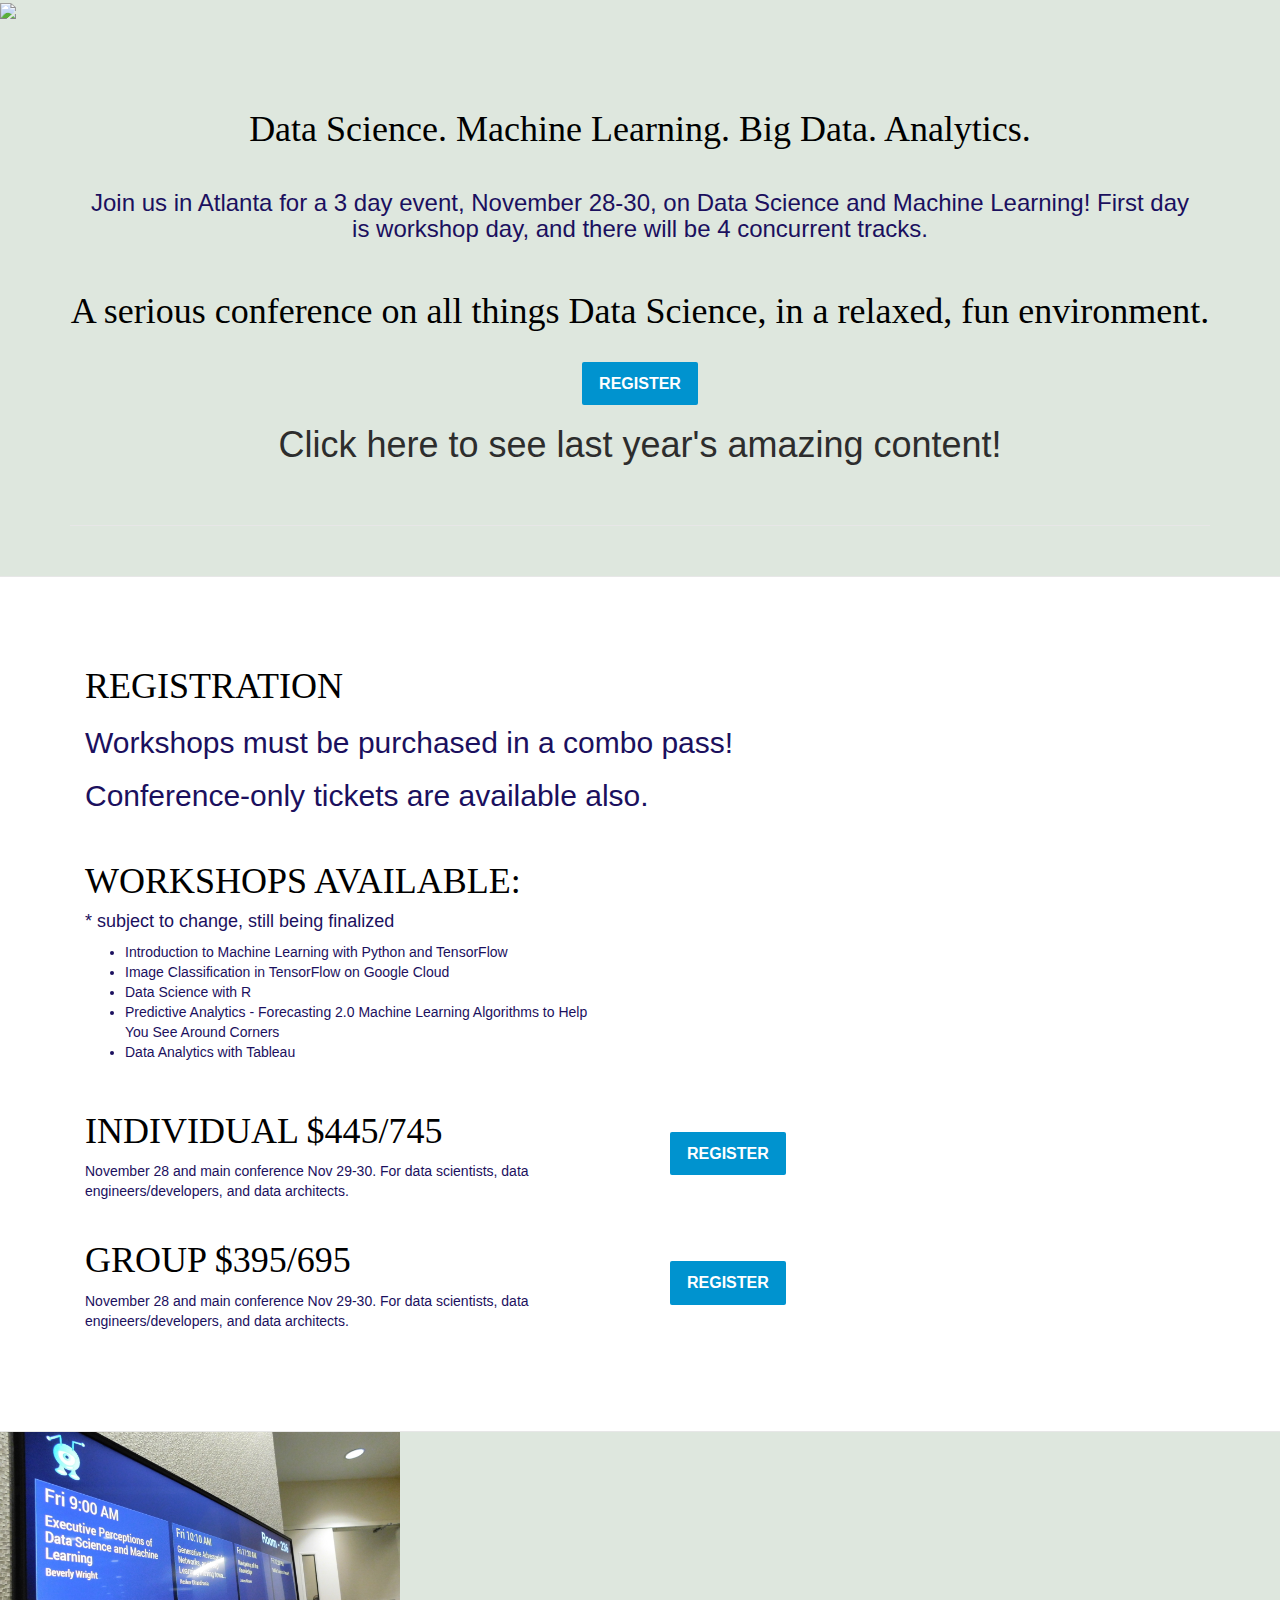
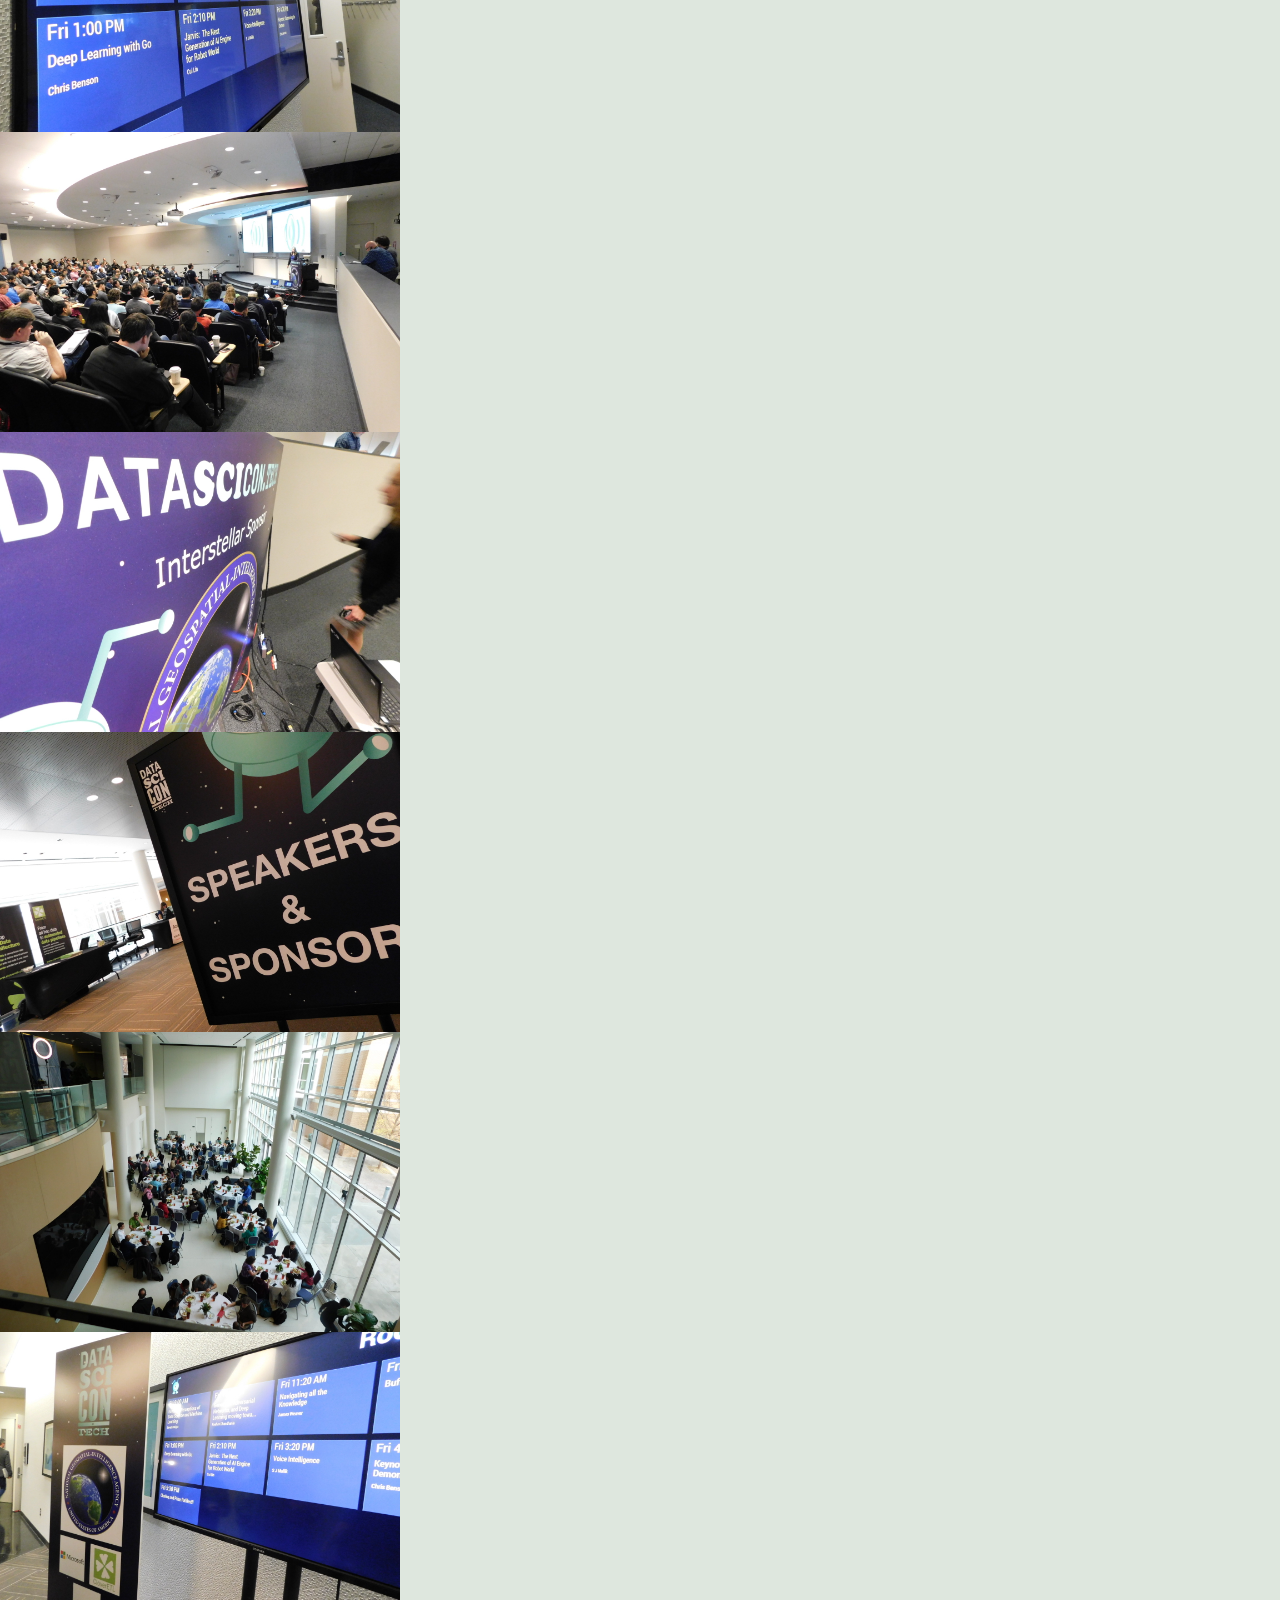
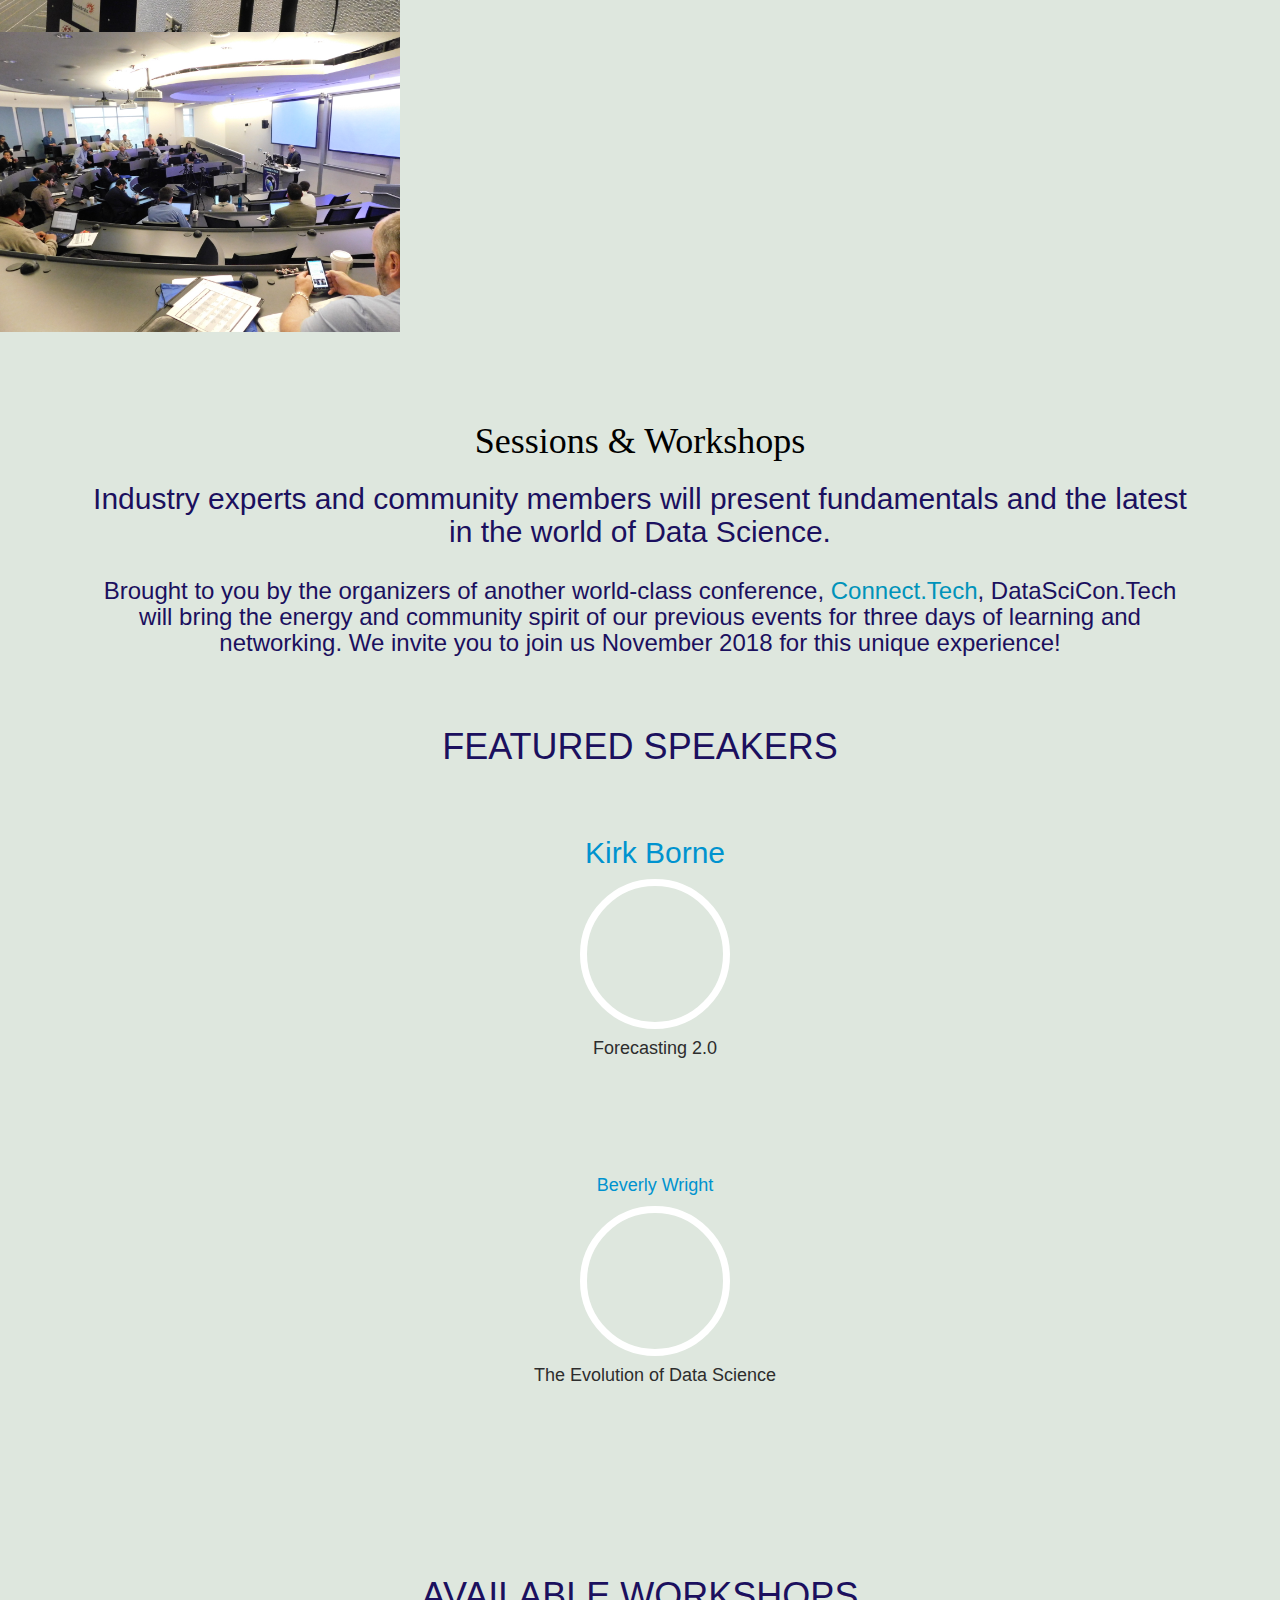
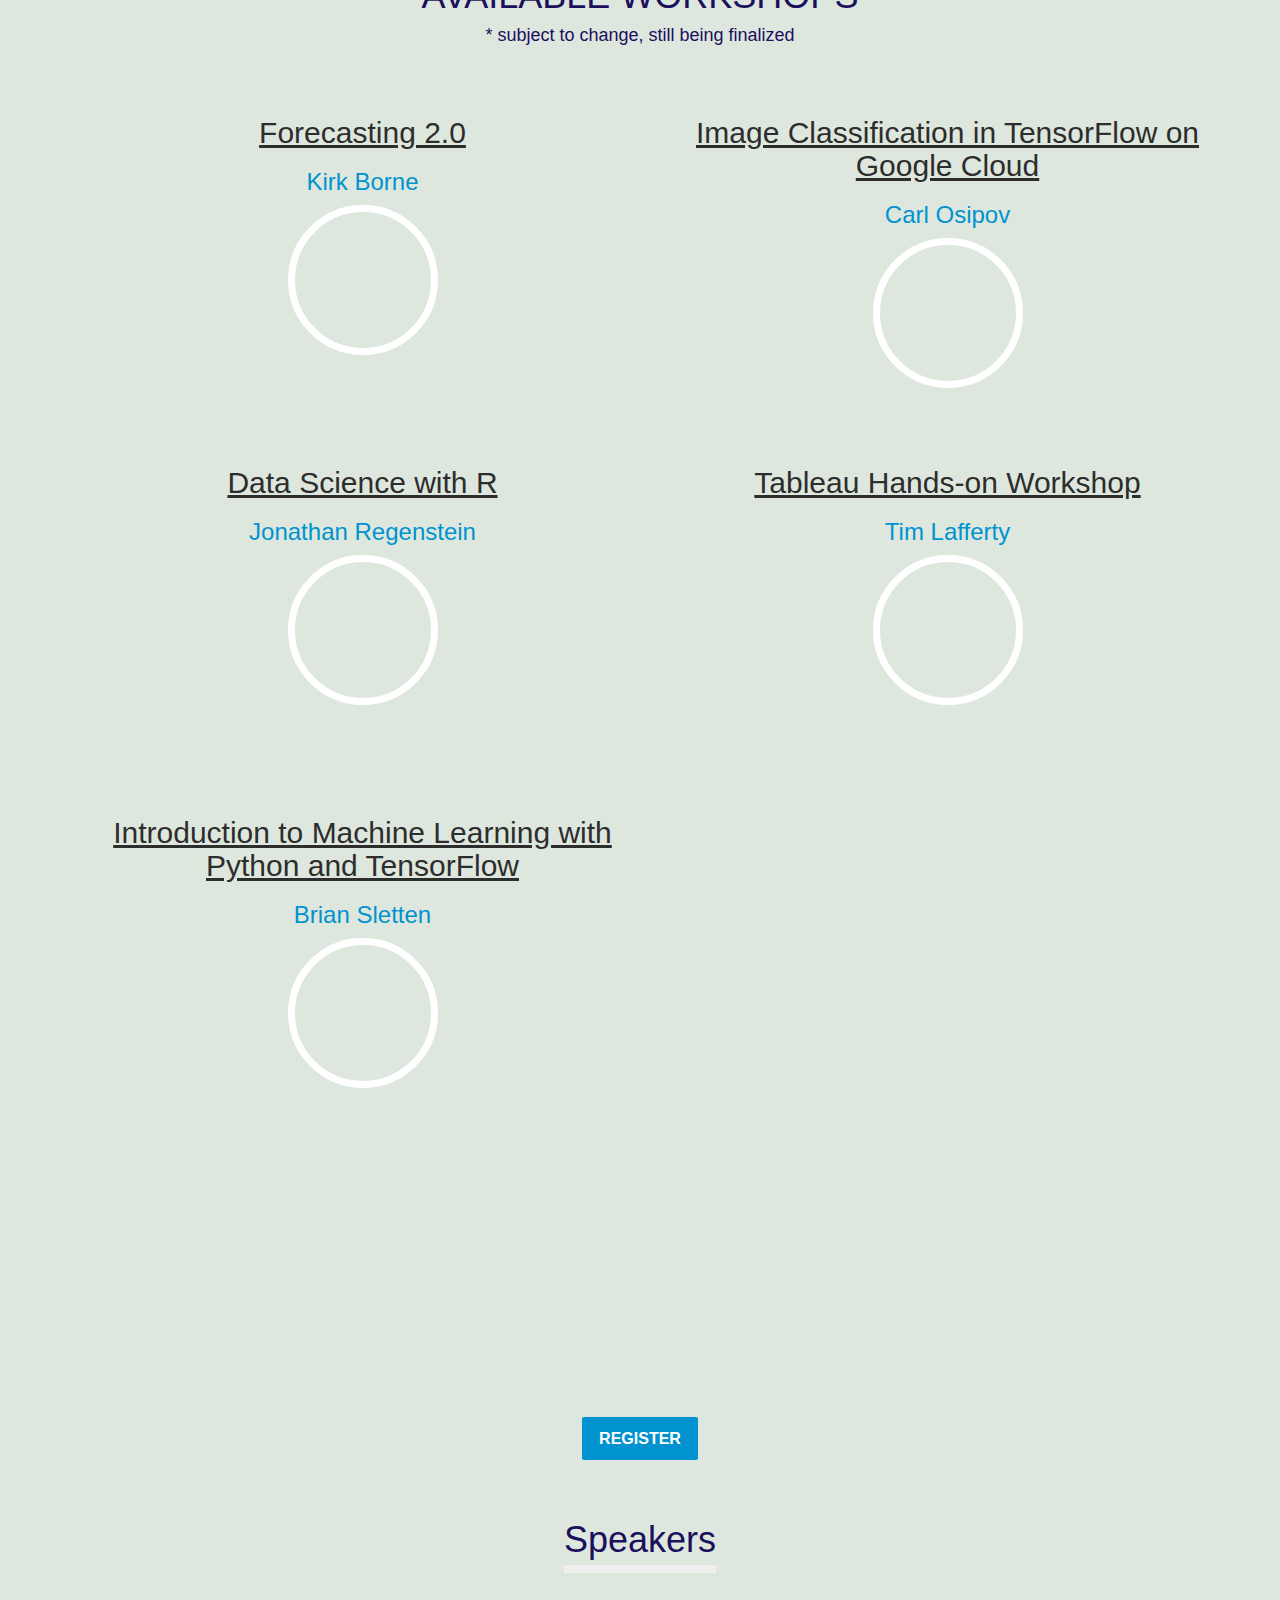
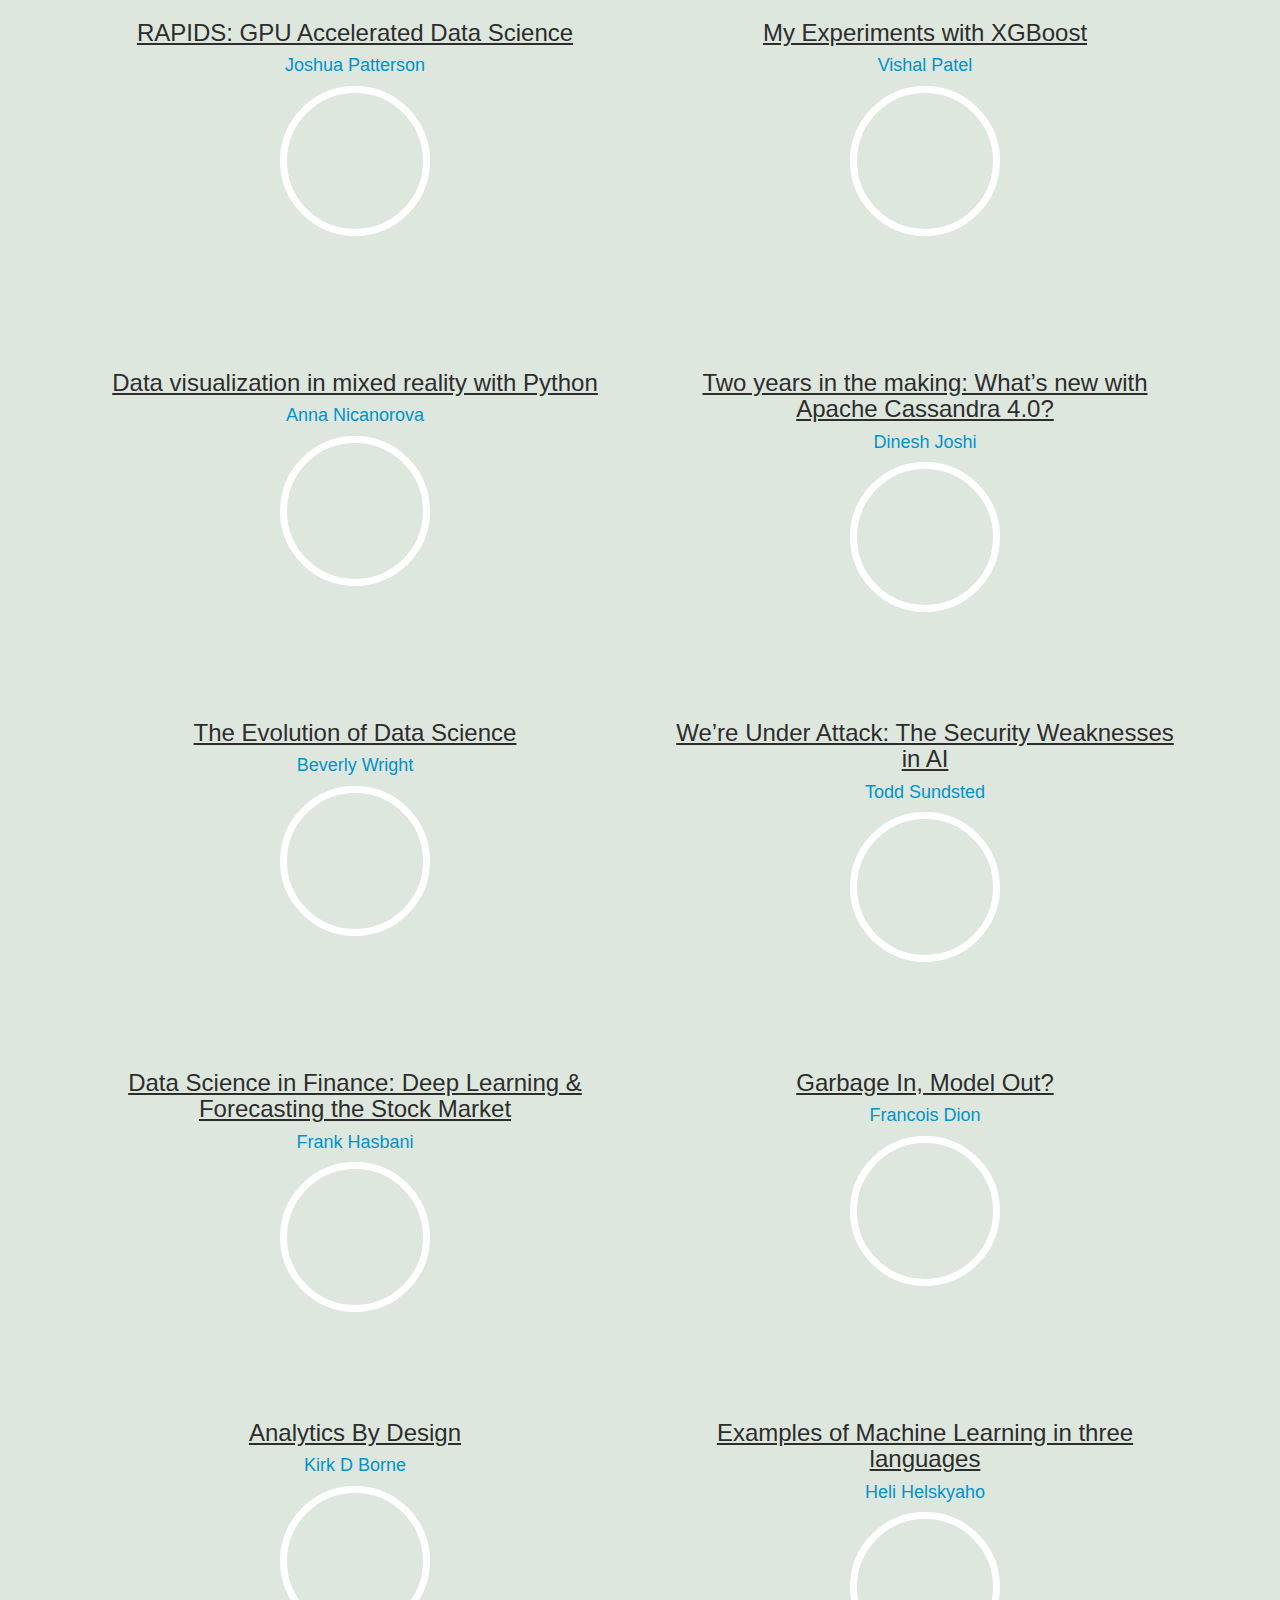
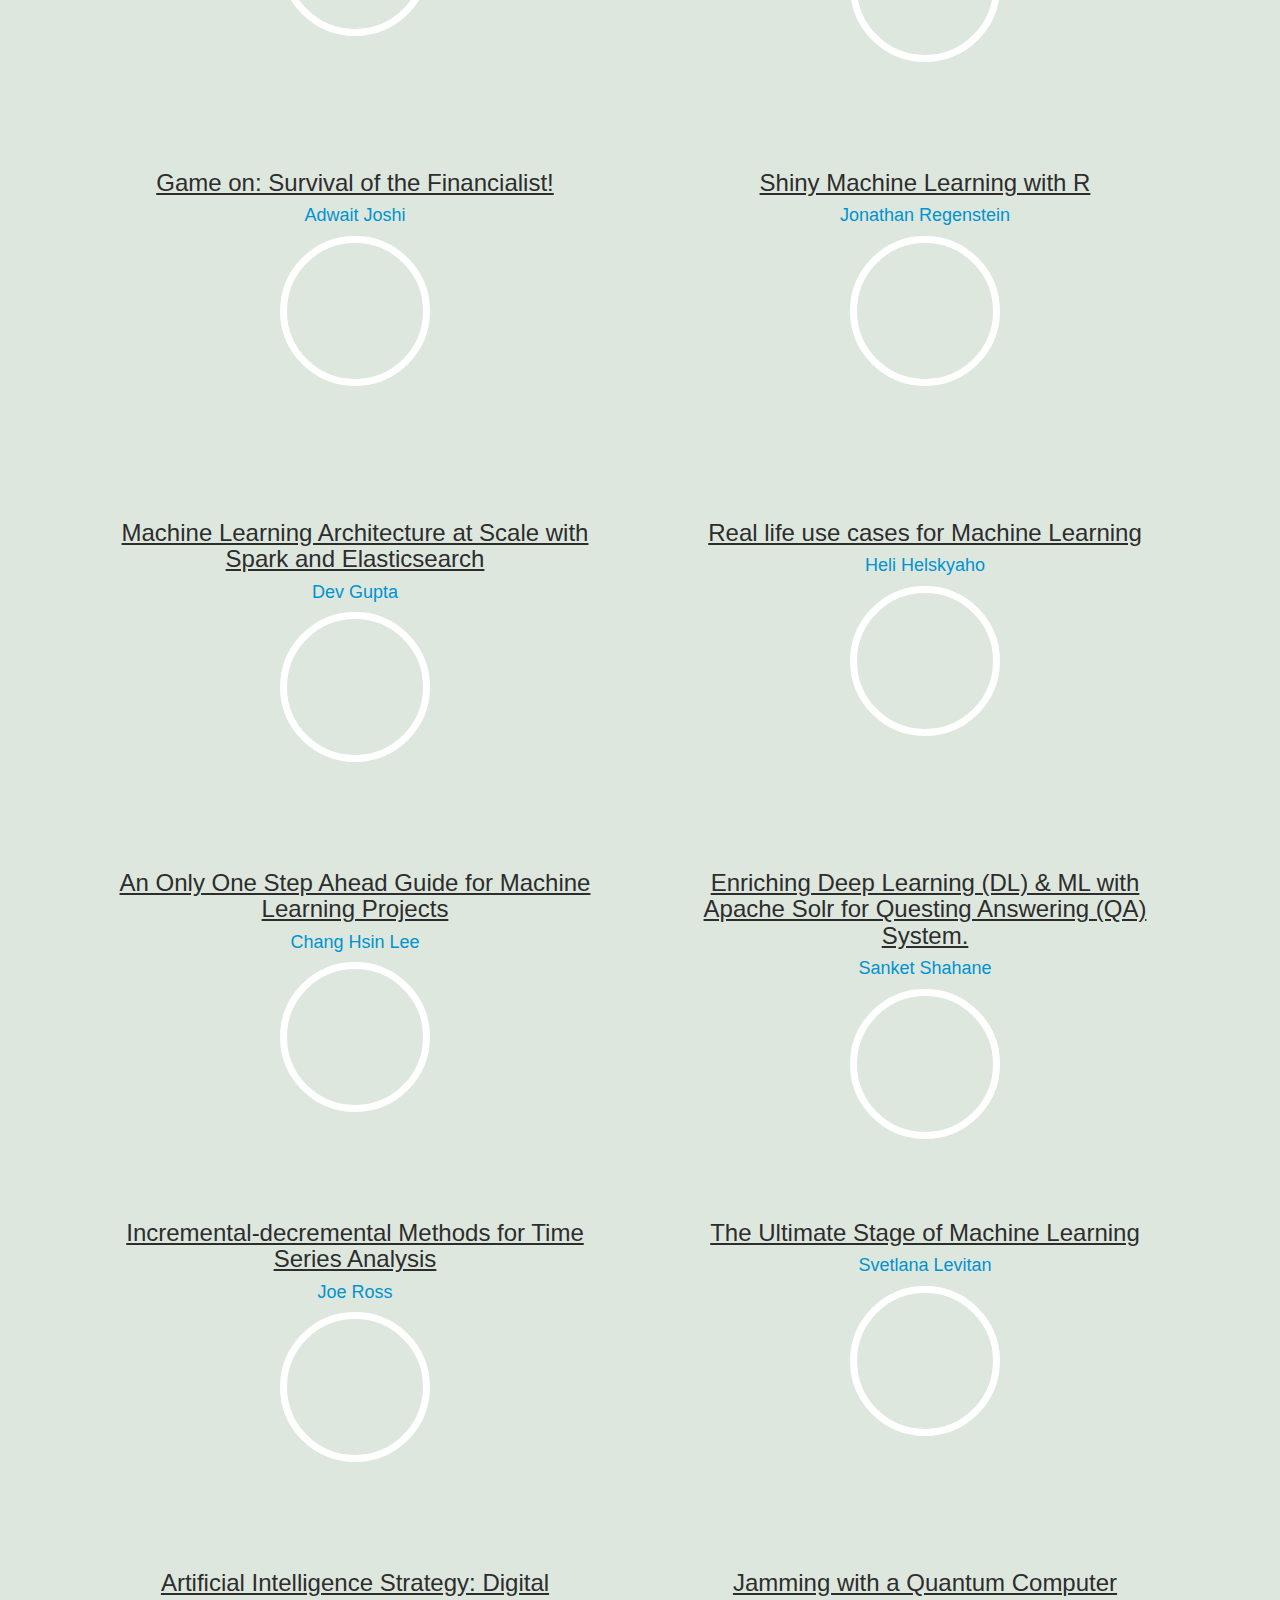
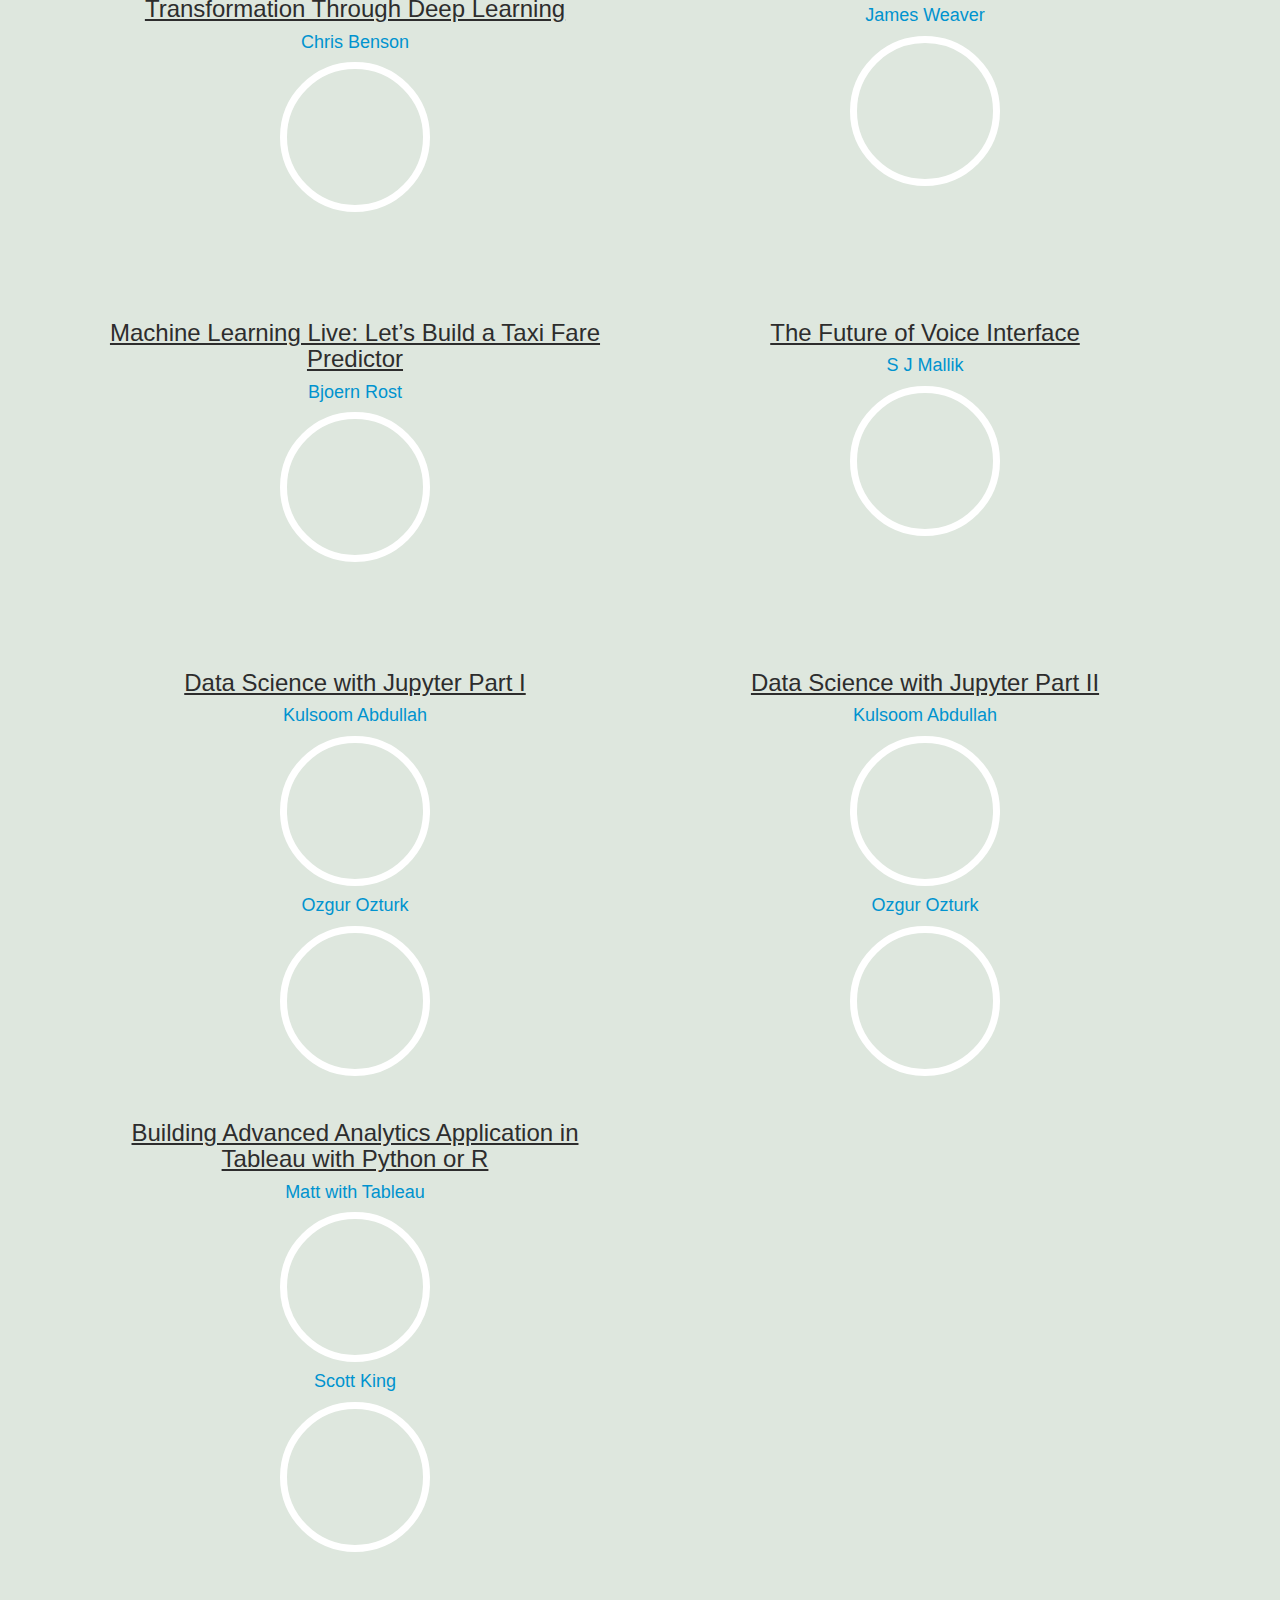
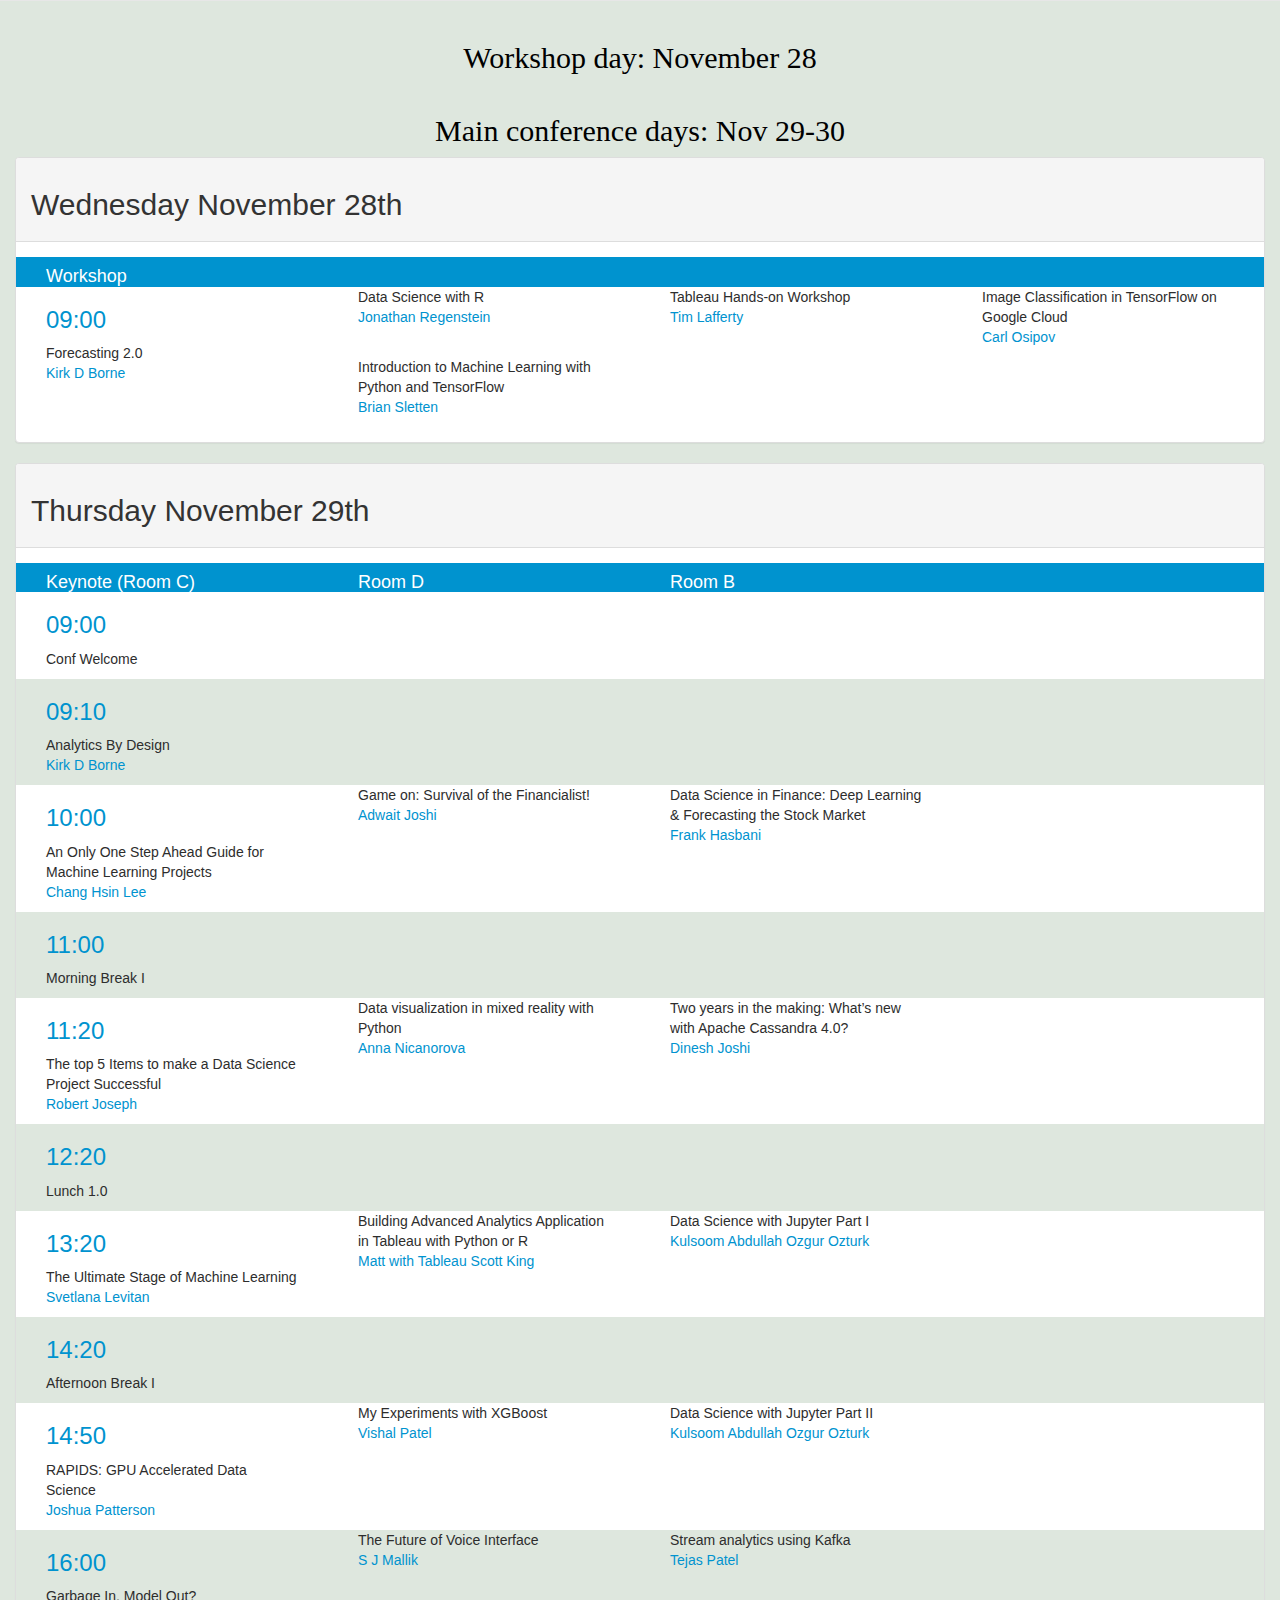
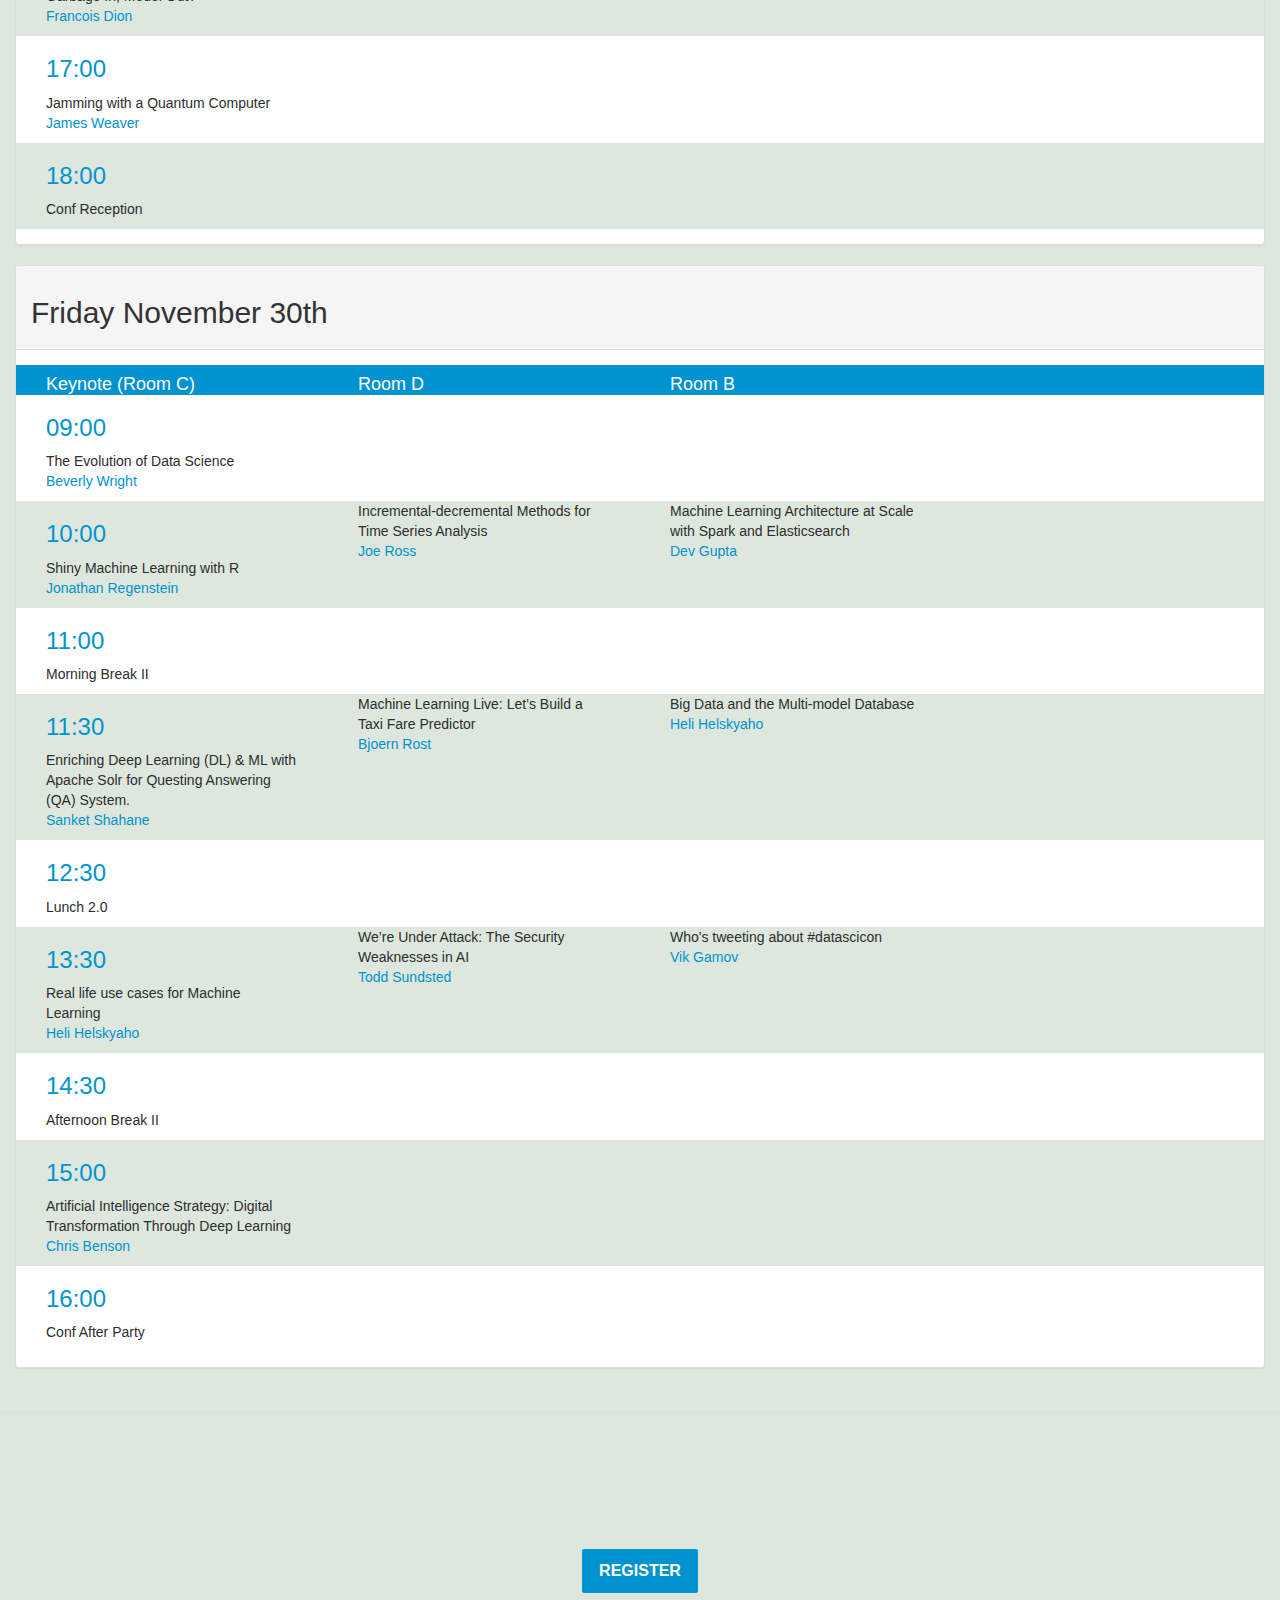
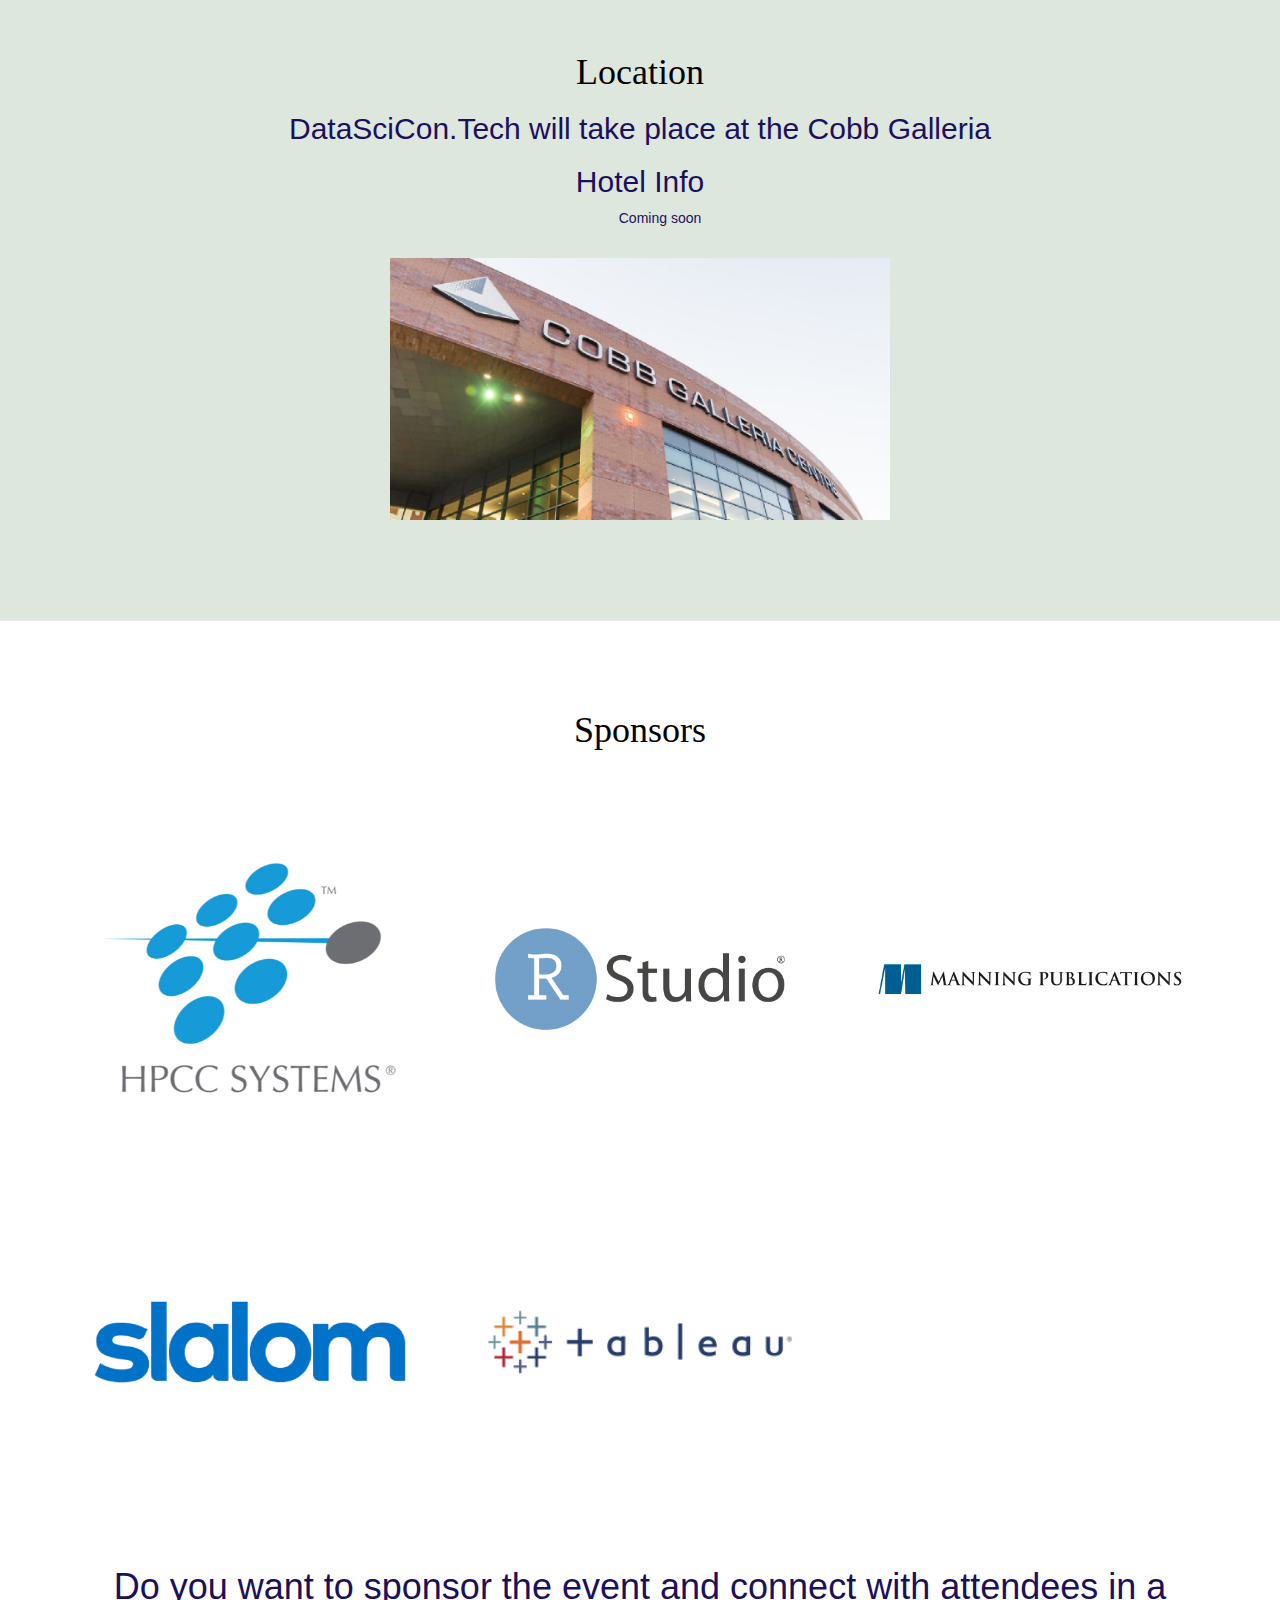
==== commit 79a73c5b: "added missing speaker" ====
--- a/index.html
+++ b/index.html
@@ -428,7 +428,16 @@
 
 </div>
 
-
+            <div class="col-md-6 speaker-columns">
+                <a data-target="#modal-3132" data-toggle="modal" style="cursor: pointer;">
+                    <h3 class="session-title">Two years in the making: What’s new with Apache Cassandra 4.0?</h3>
+                </a>
+                <h4 class="green speaker-name">Dinesh Joshi</h4>
+                <a href="https://twitter.com/dineshjoshi">
+                    <div class="speaker-image" style="background-image:url(https://cfp.connectevents.io/system/avatars/1564/large/IMG_9989.jpeg?1538496562)"></div>
+                </a>
+
+            </div>
 
 <div class="col-md-6 speaker-columns">
   <a data-target="#modal-3475" data-toggle="modal" style="cursor: pointer;">
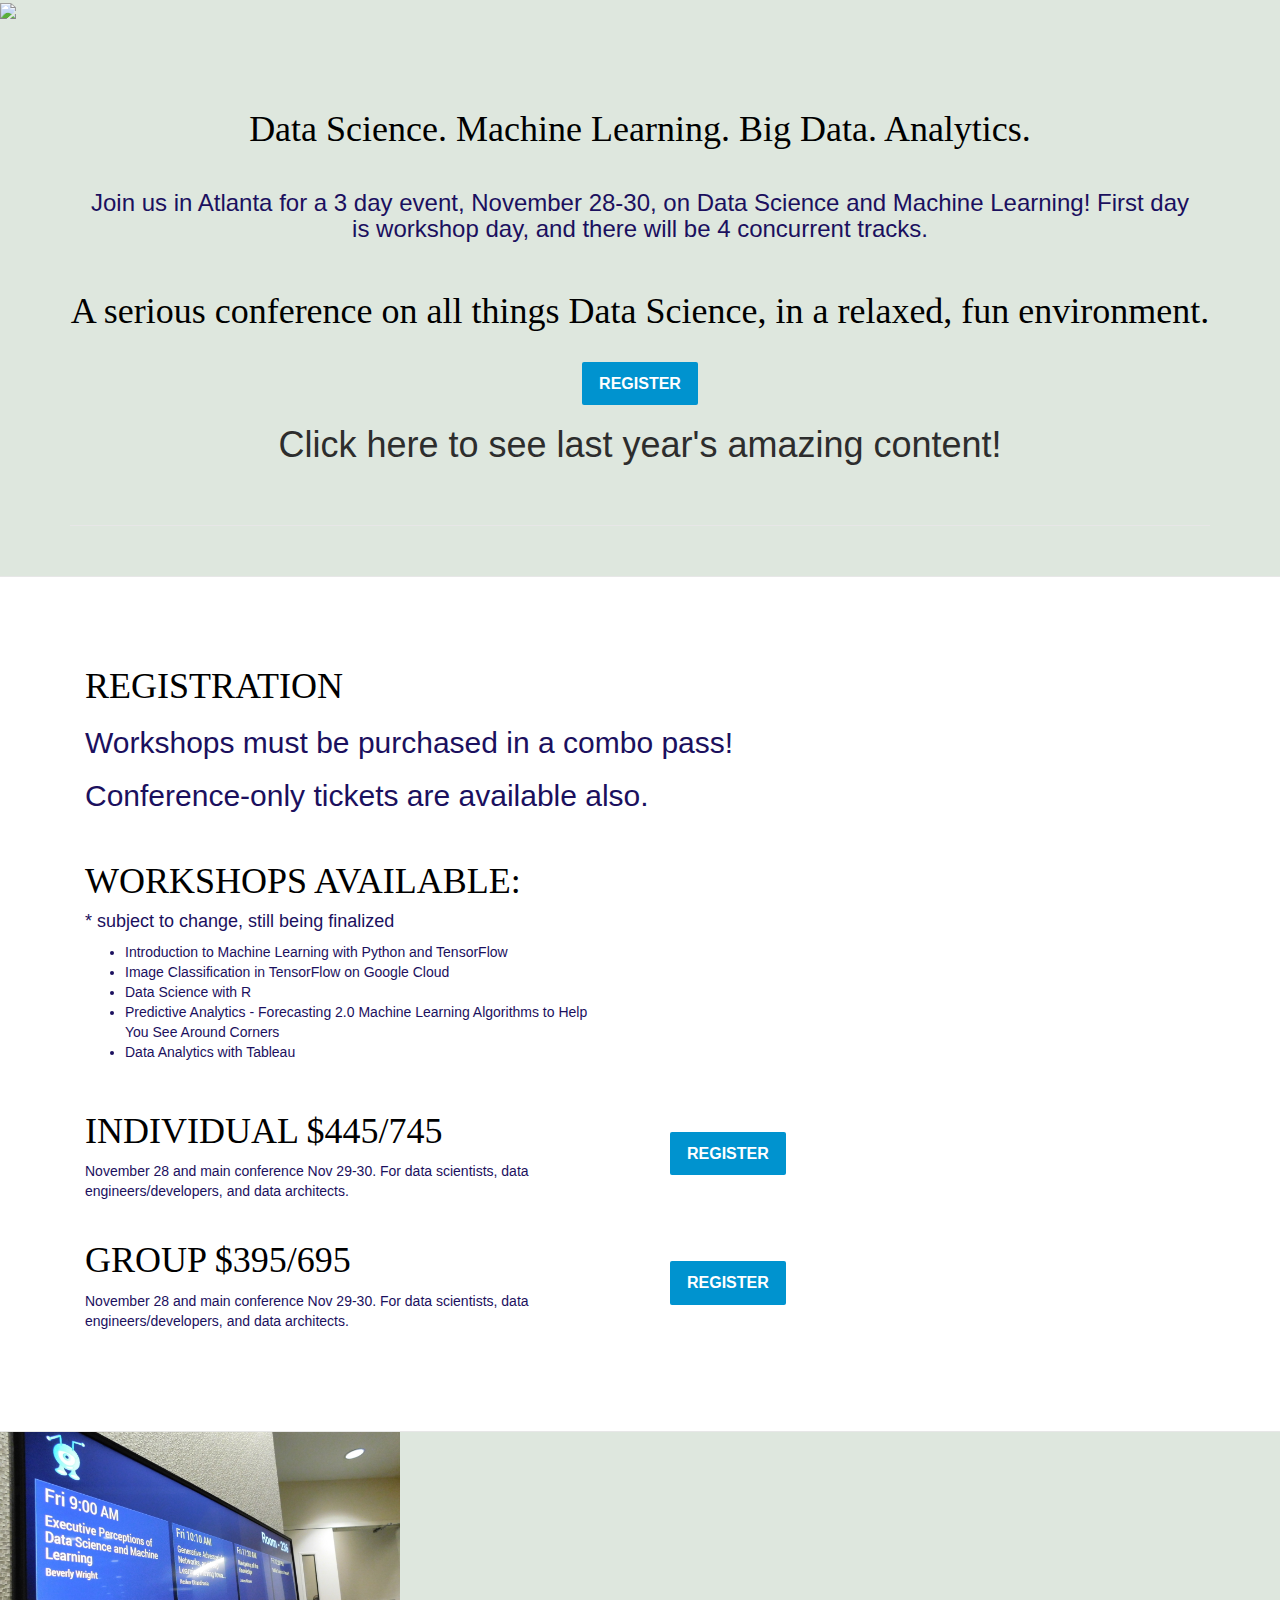
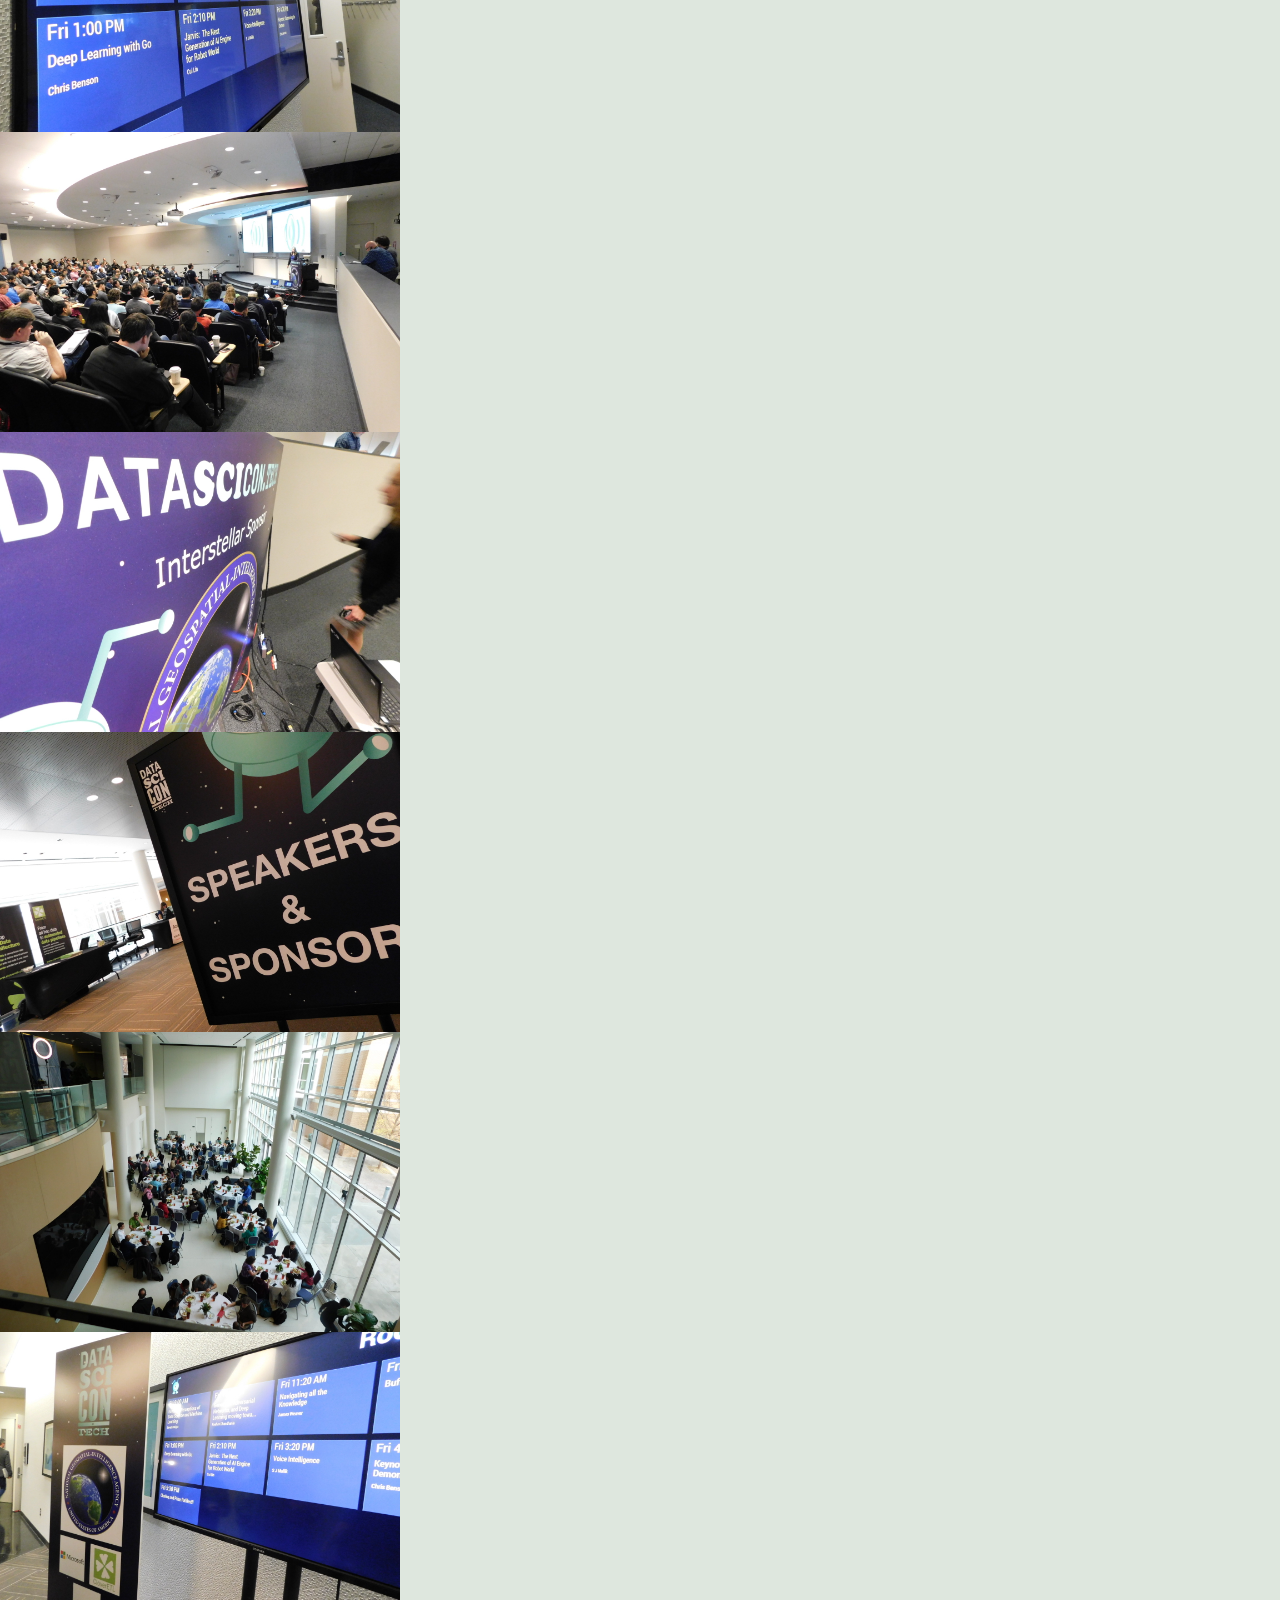
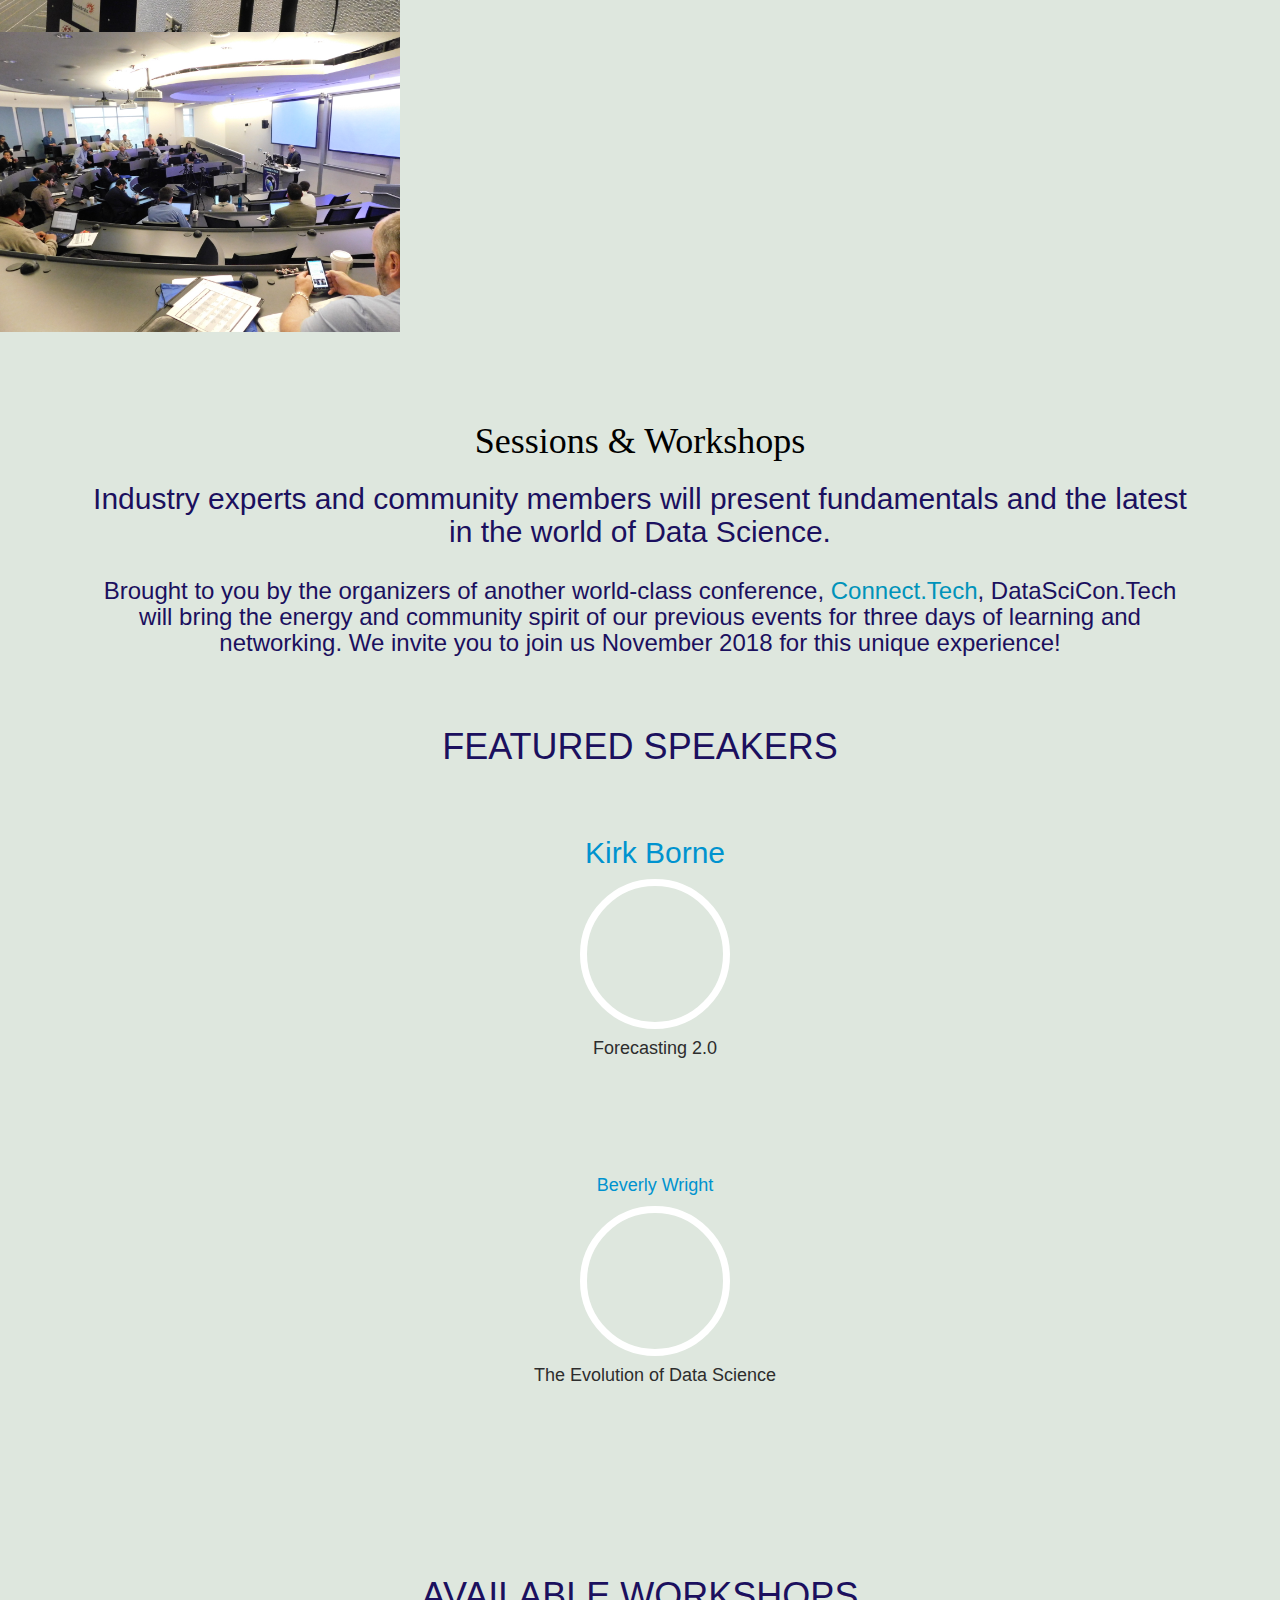
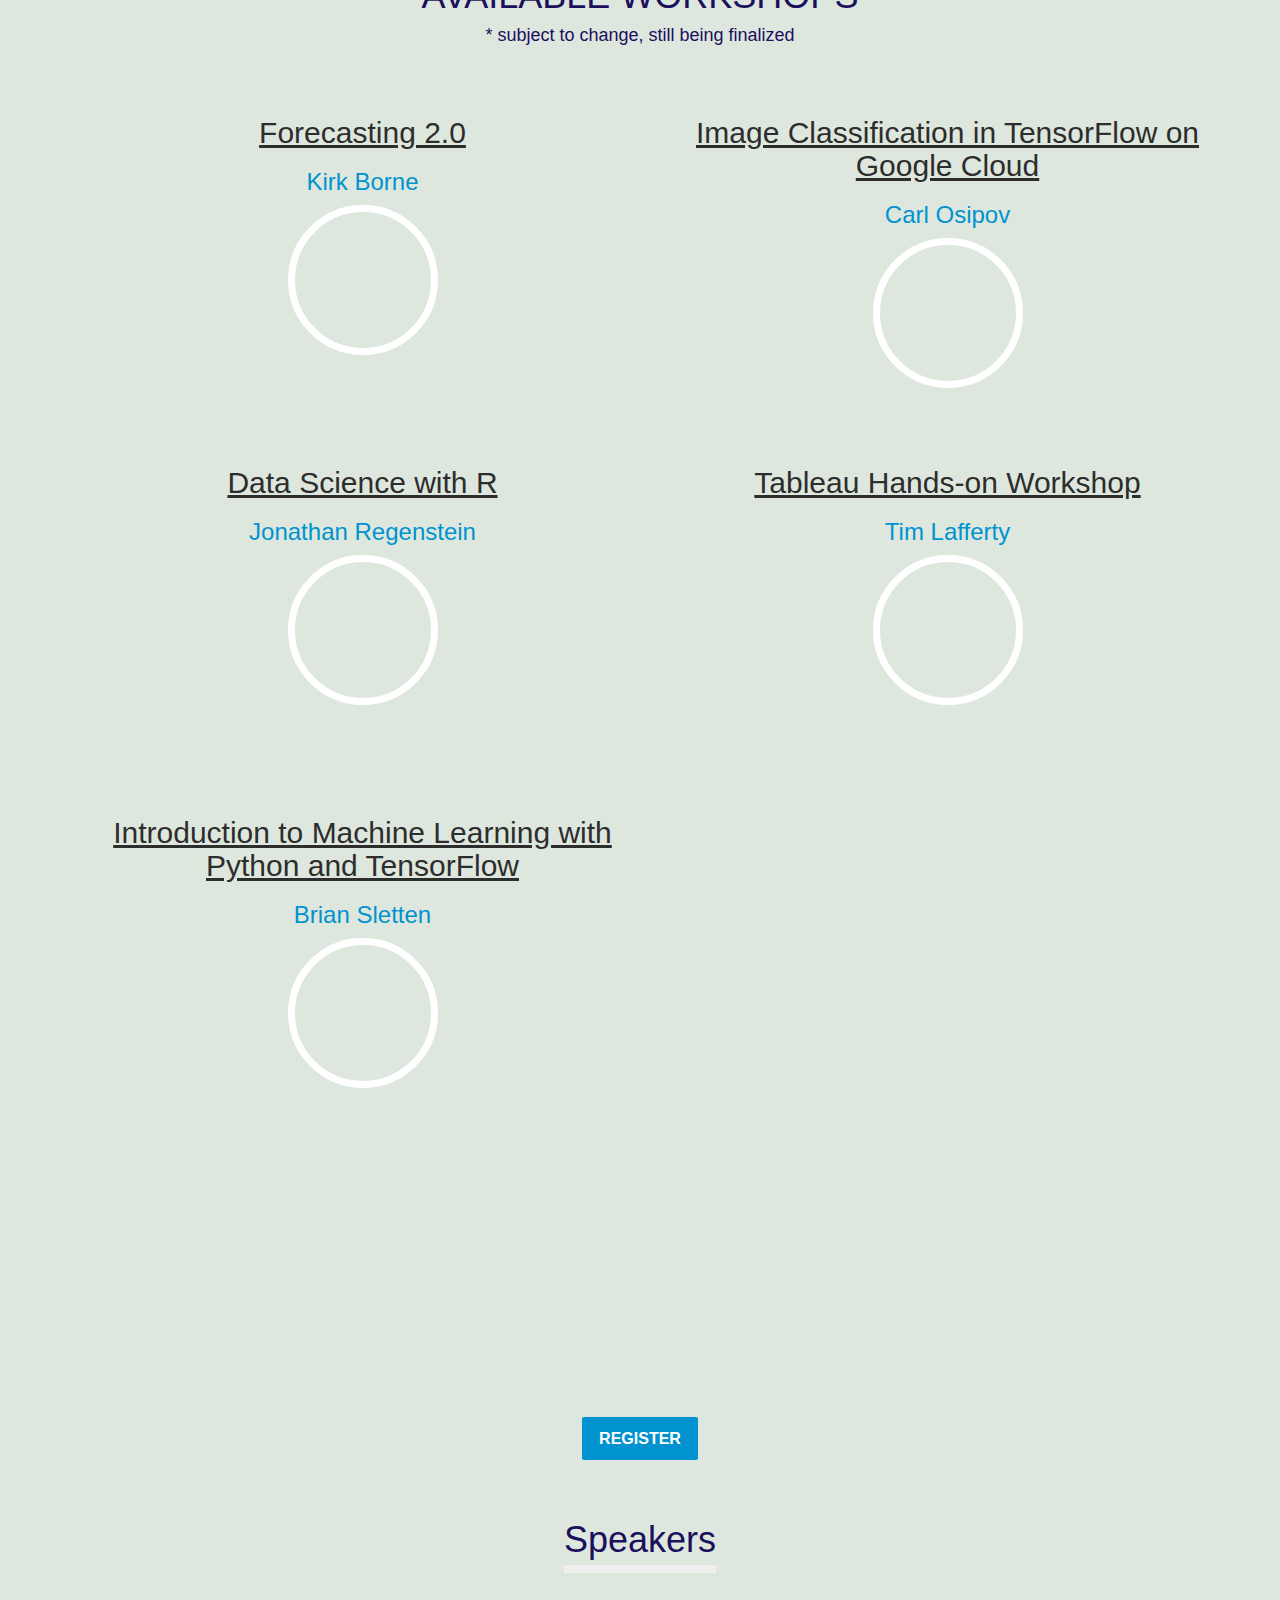
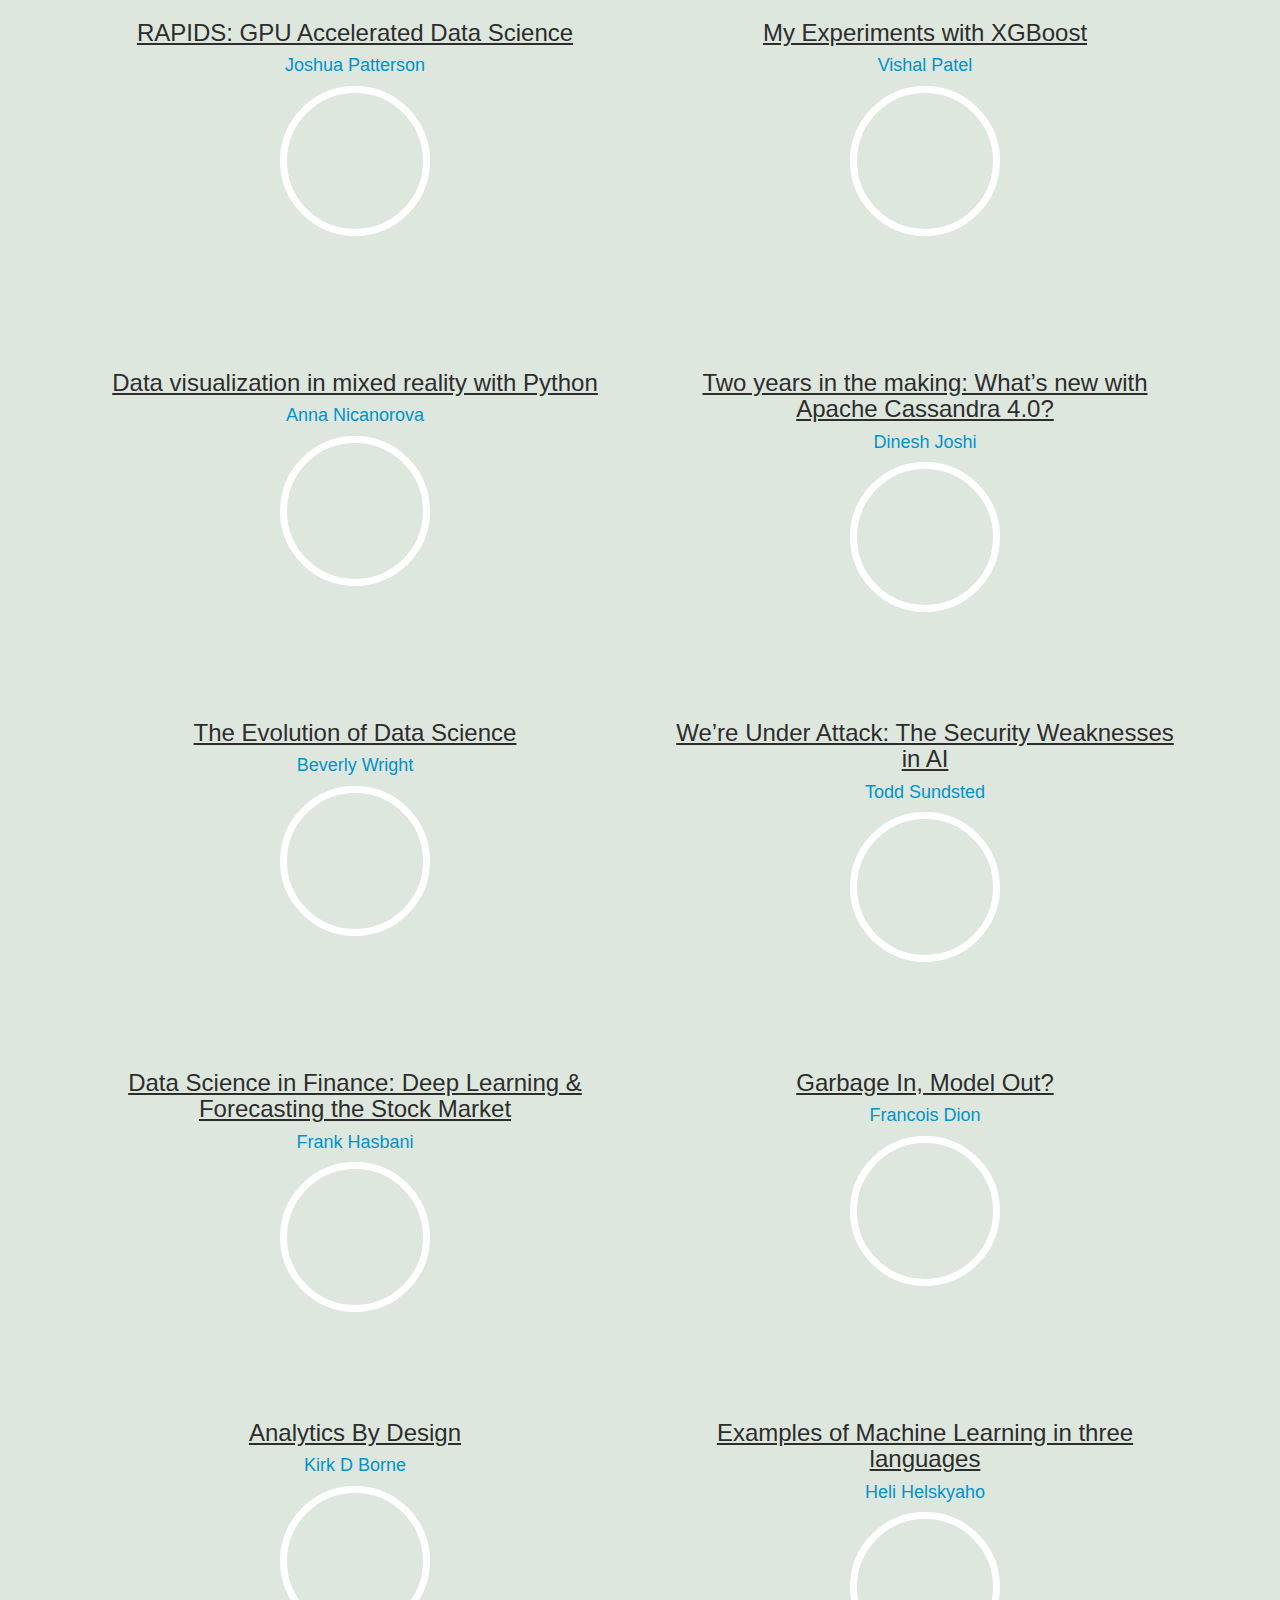
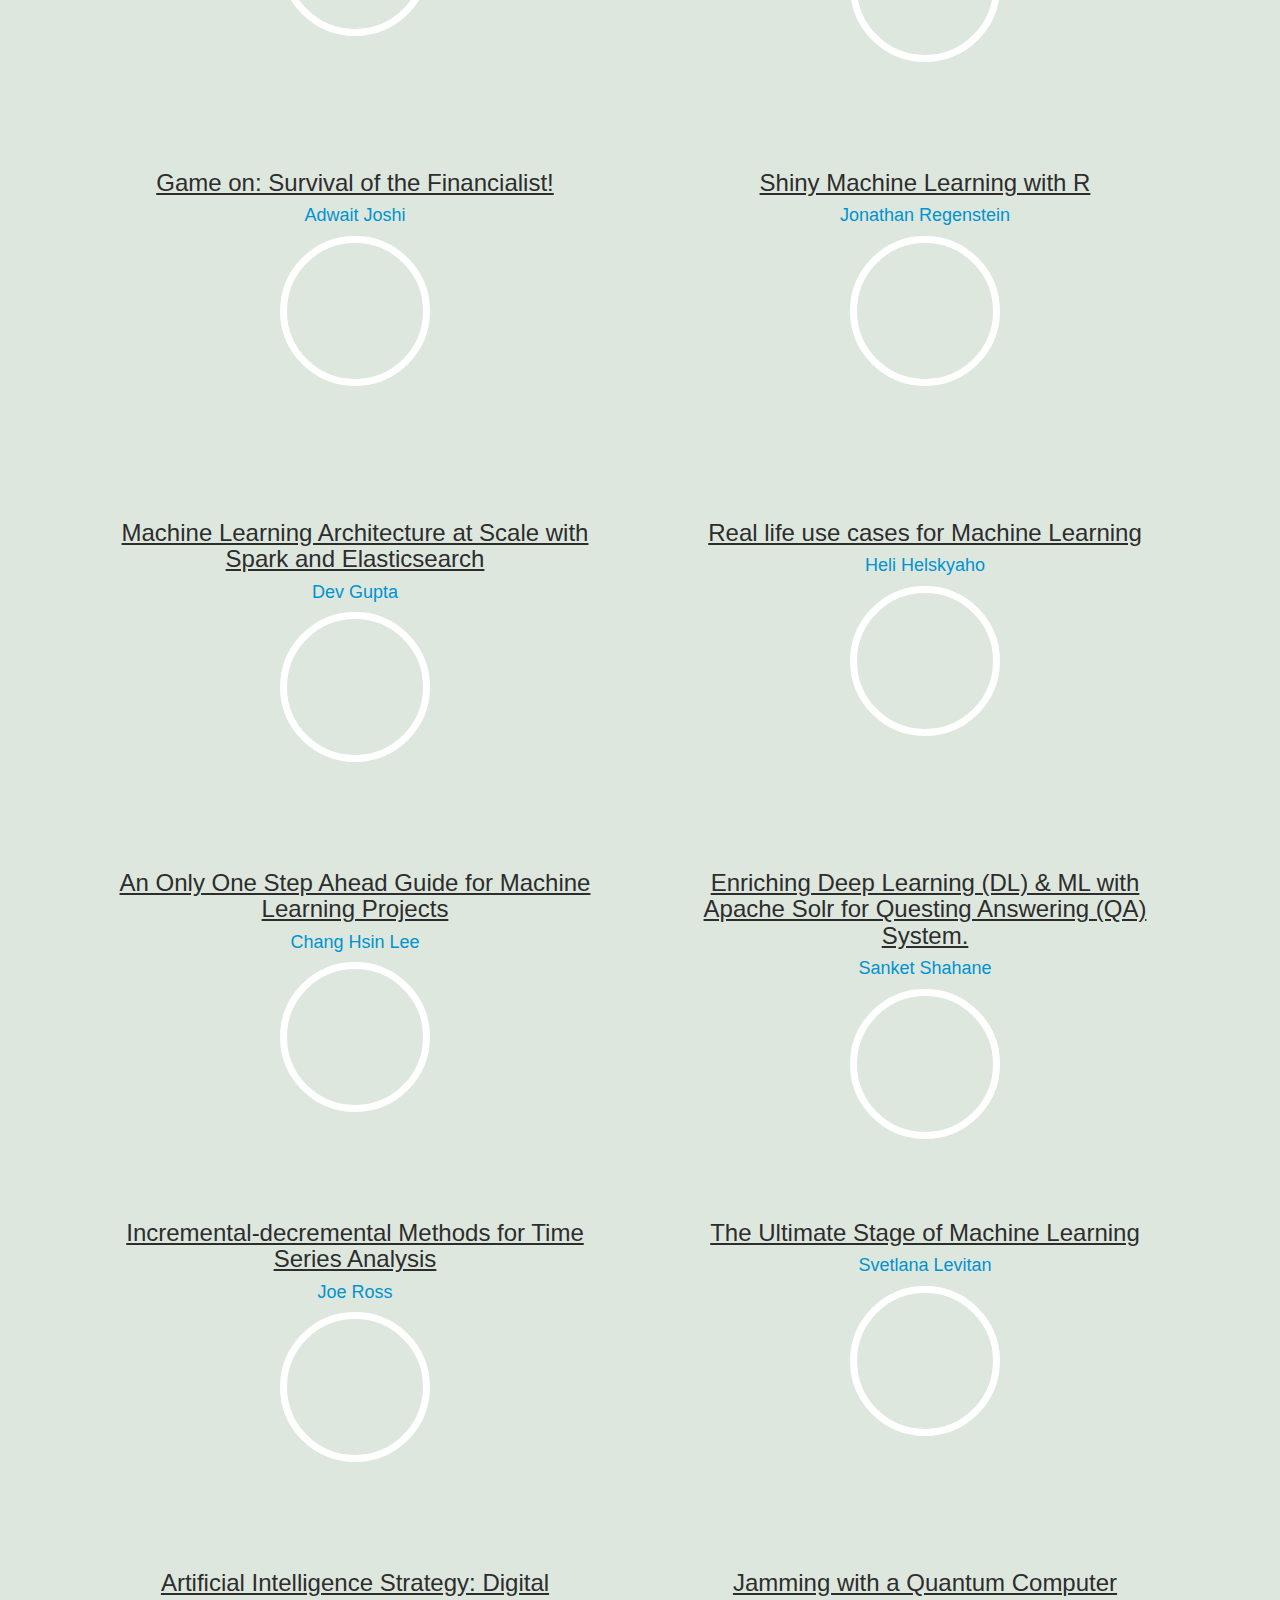
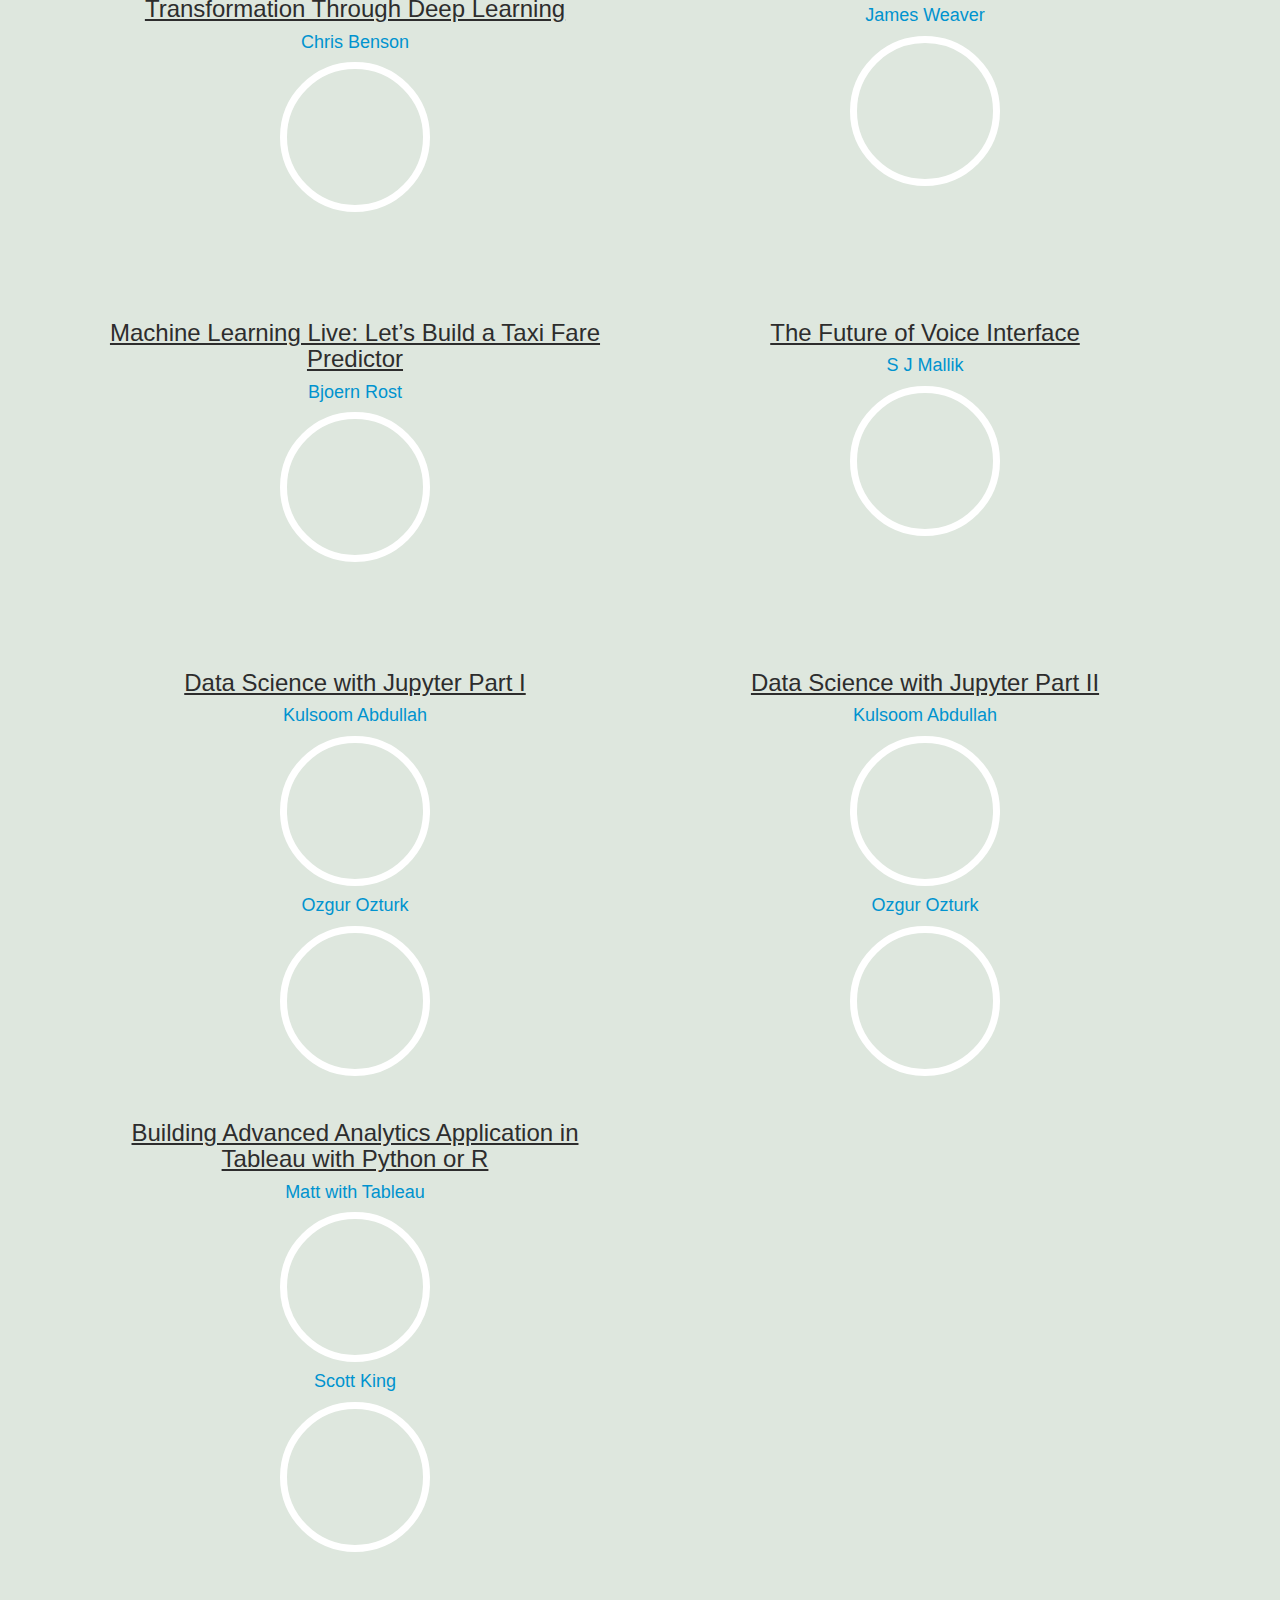
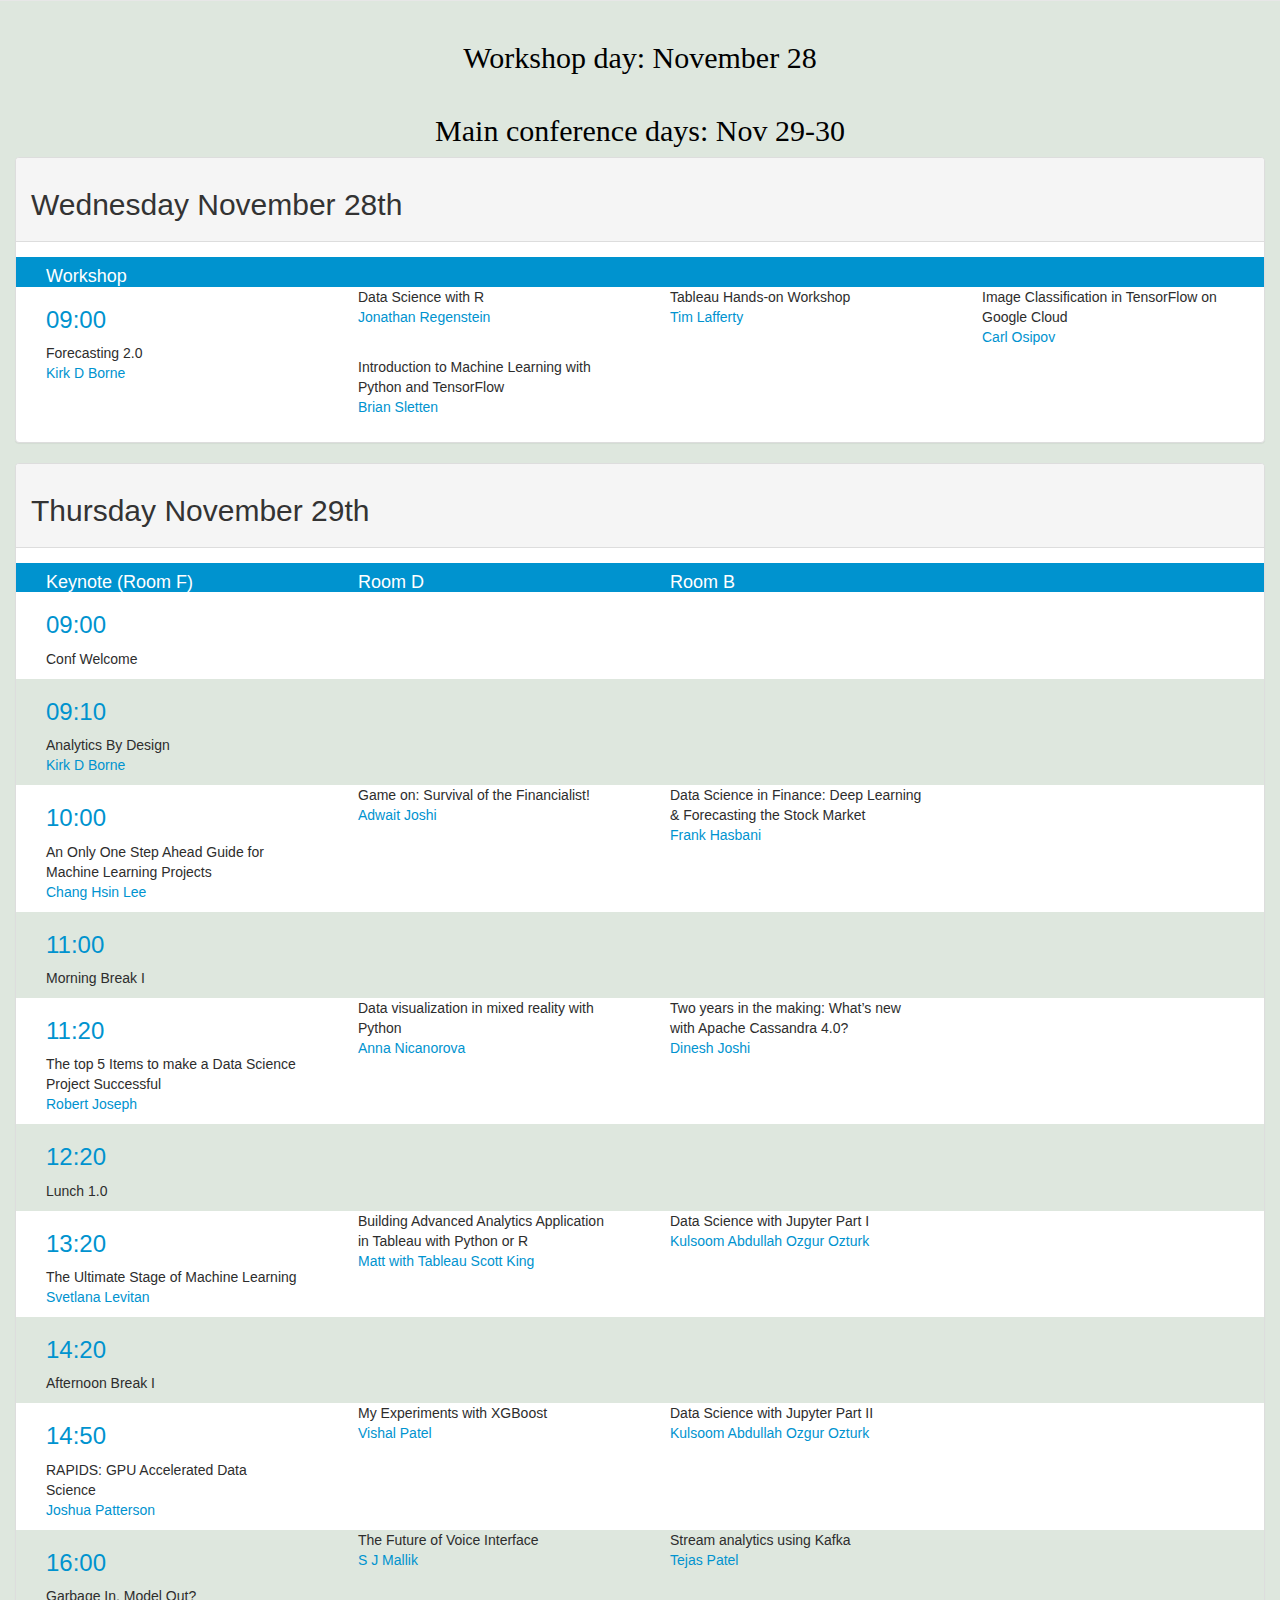
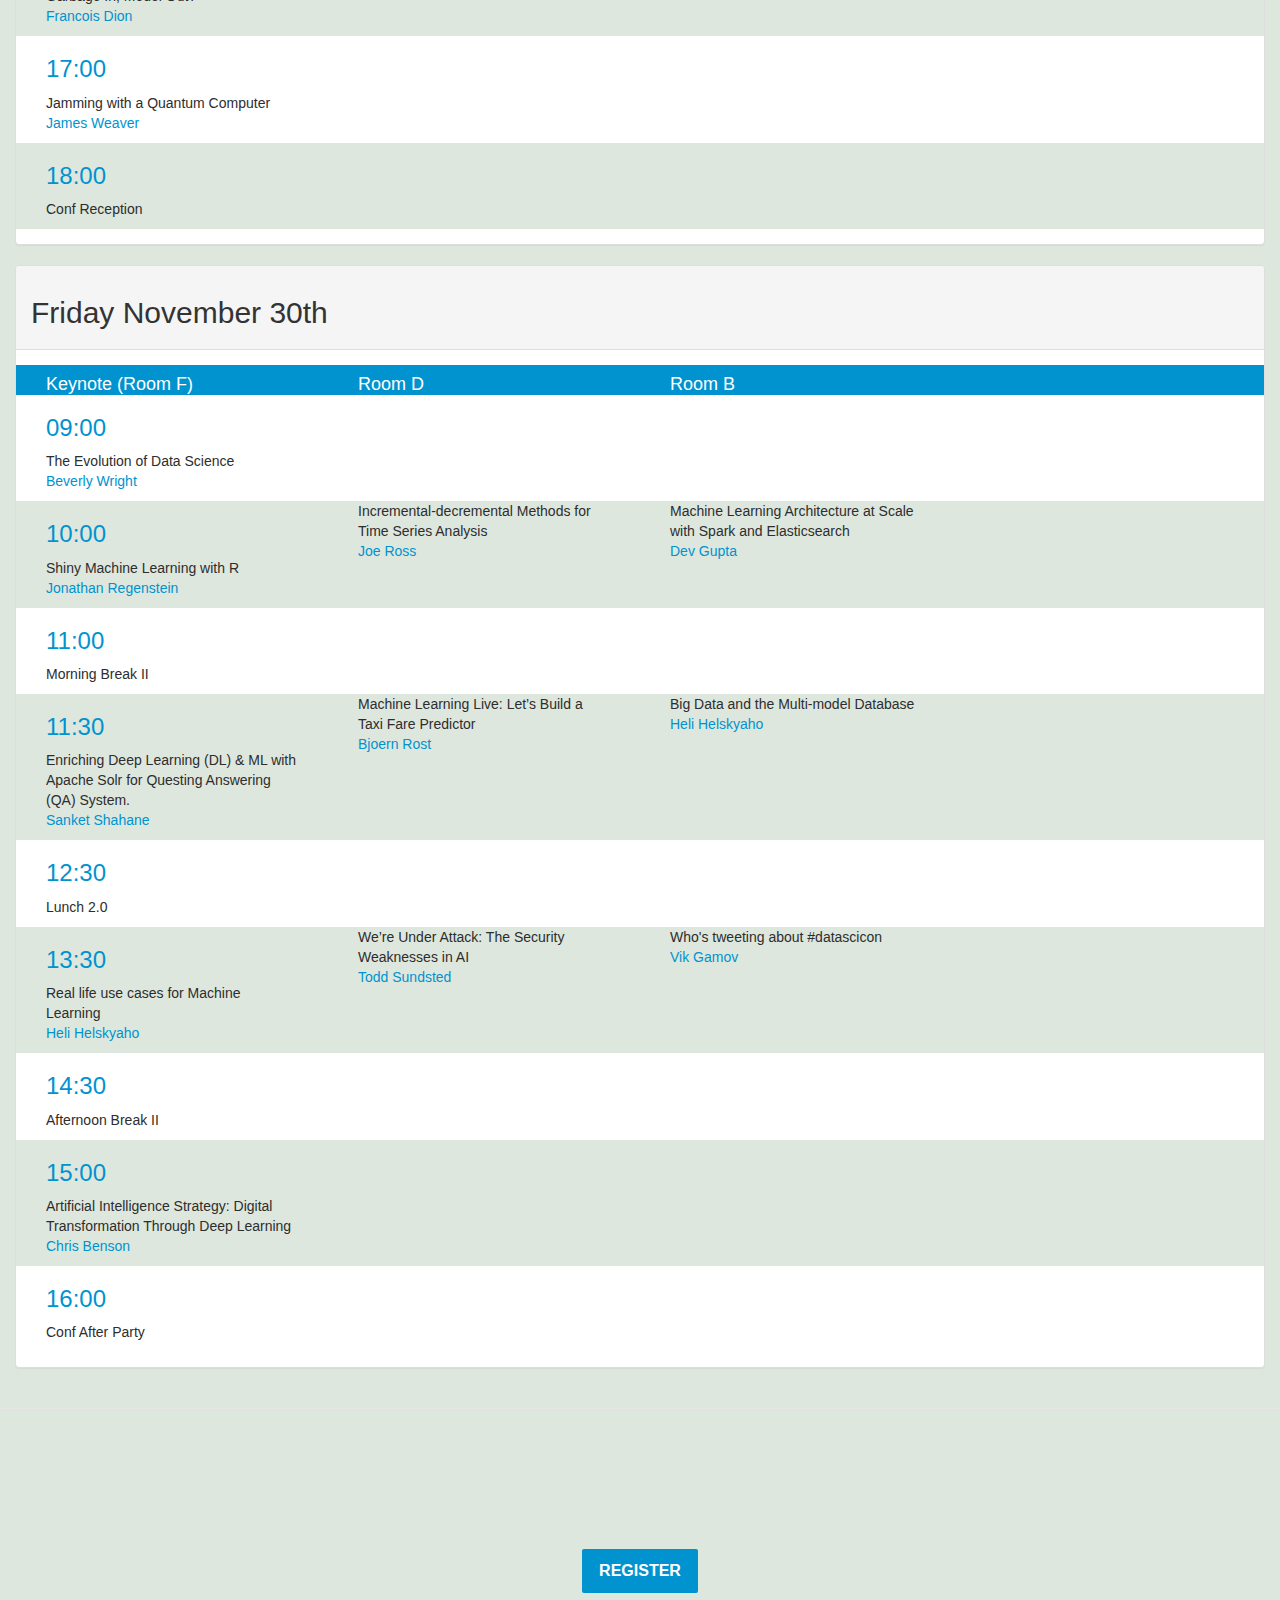
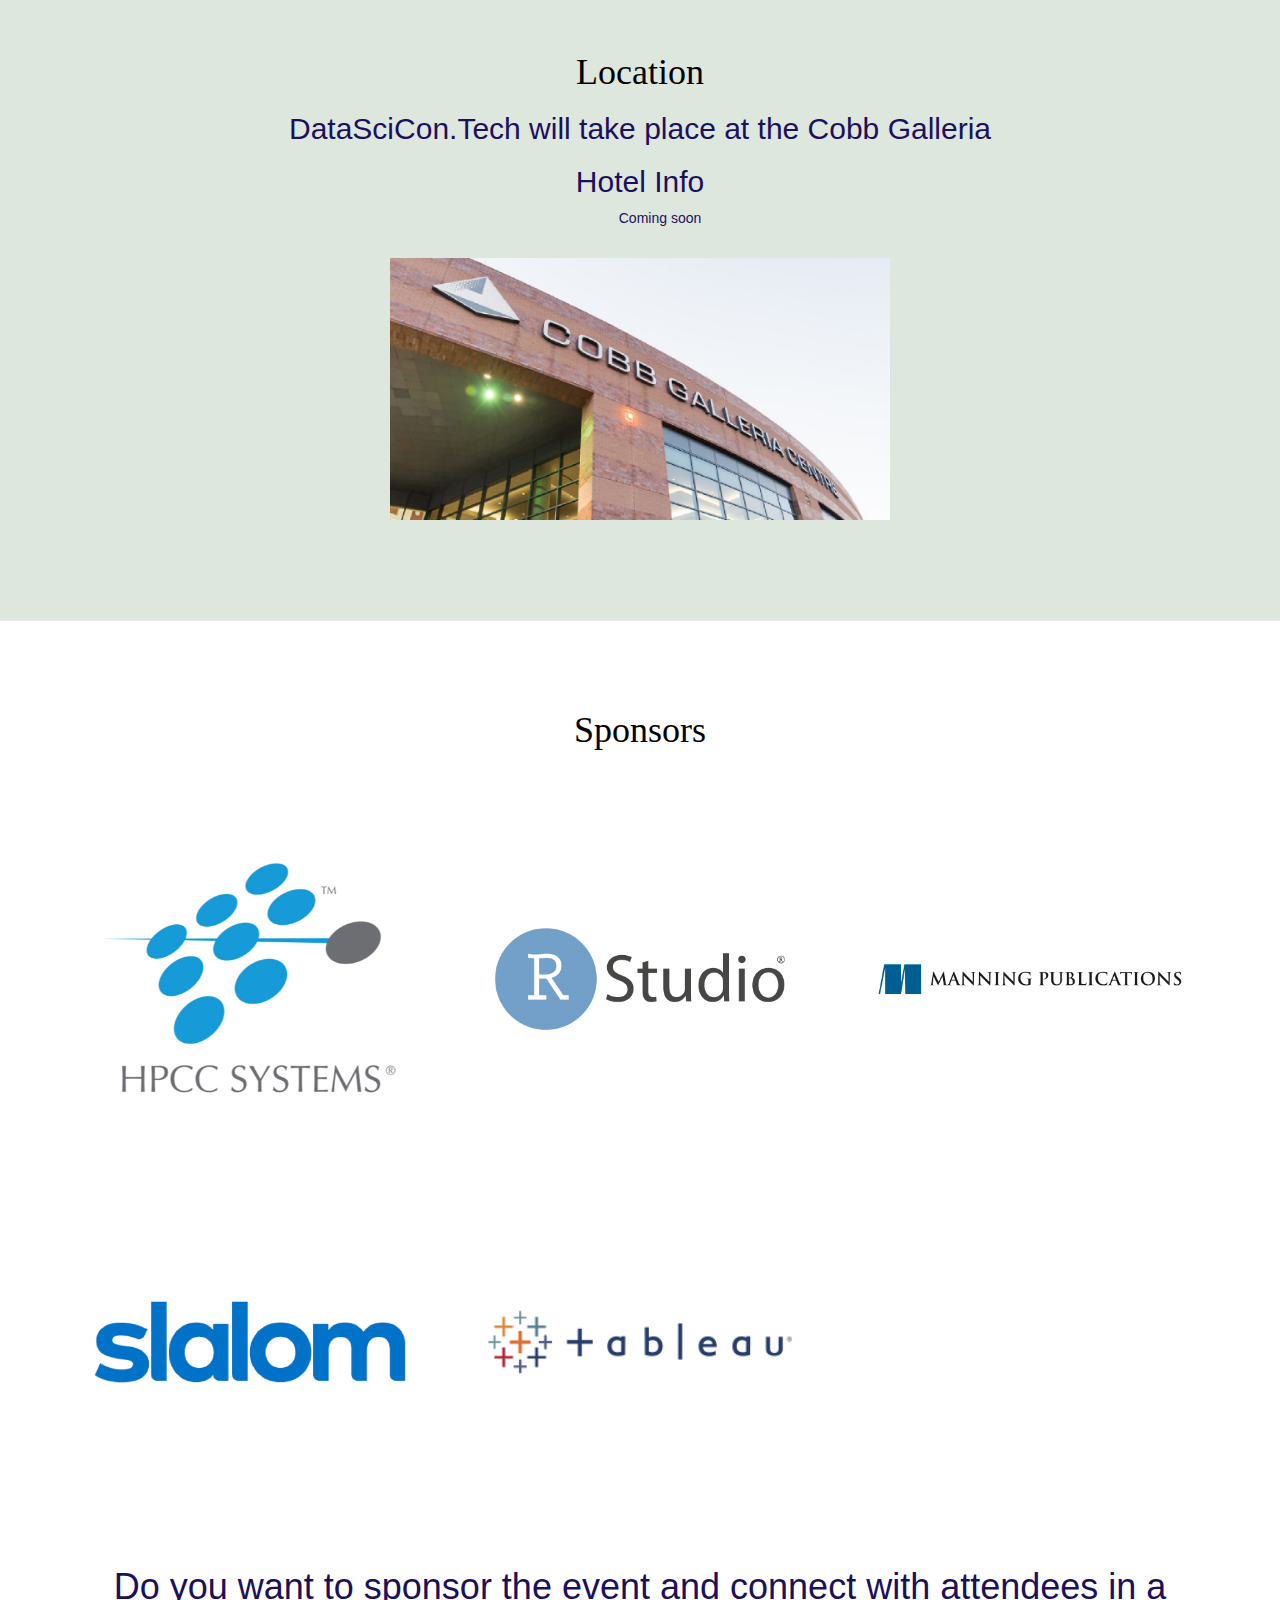
==== commit e81f4aac: "fixed rooms" ====
--- a/index.html
+++ b/index.html
@@ -708,283 +708,283 @@
 
 
         <div class="panel panel-default">
-    <div class="panel-heading">
-        <h2>Wednesday November 28th</h2>
-    </div>
-    <div class="panel-body">
-        <div class="row row-header bg-primary">
-            <h4>
-                <!-- <div class="col-md-1">Time</div> -->
-                <div class="col-sm-3">Workshop</div>
-            </h4>
-        </div>
-        <div class="row schedule-odd bg-info">
-     <!--<div class="col-sm-3 ">09:00</div>-->
-    <div class="col-sm-3"><h3>09:00</h3><a data-target="#modal-2797" data-toggle="modal" style="cursor: pointer;">Forecasting 2.0</a>
-    <p>
-         Kirk D Borne 
-    </p>
-</div><div class="col-sm-3"><a data-target="#modal-2864" data-toggle="modal" style="cursor: pointer;">Data Science with R</a>
-    <p>
-         Jonathan Regenstein 
-    </p>
-</div><div class="col-sm-3"><a data-target="#modal-2898" data-toggle="modal" style="cursor: pointer;">Tableau Hands-on Workshop</a>
-    <p>
-         Tim Lafferty 
-    </p>
-</div><div class="col-sm-3"><a data-target="#modal-2861" data-toggle="modal" style="cursor: pointer;">Image Classification in TensorFlow on Google Cloud</a>
-    <p>
-         Carl Osipov 
-    </p>
-</div><div class="col-sm-3"><a data-target="#modal-2897" data-toggle="modal" style="cursor: pointer;">Introduction to Machine Learning with Python and TensorFlow</a>
-    <p>
-         Brian Sletten 
-    </p>
-</div>
-</div>
-    </div>
-</div><div class="panel panel-default">
-    <div class="panel-heading">
-        <h2>Thursday November 29th</h2>
-    </div>
-    <div class="panel-body">
-        <div class="row row-header bg-primary">
-            <h4>
-                <!-- <div class="col-md-1">Time</div> -->
-                <div class="col-sm-3">Keynote (Room C)</div>
-                <div class="col-sm-3">Room D</div>
-                <div class="col-sm-3">Room B</div>
-            </h4>
-        </div>
-        <div class="row schedule-odd bg-info">
-     <!--<div class="col-sm-3 ">09:00</div>-->
-    <div class="col-sm-3"><h3>09:00</h3><a data-target="#" data-toggle="modal" style="cursor: pointer;">Conf Welcome</a>
-    <p>
-        
-    </p>
-</div>
-</div><div class="row schedule-even">
-     <!--<div class="col-sm-3 ">09:10</div>-->
-    <div class="col-sm-3"><h3>09:10</h3><a data-target="#modal-2798" data-toggle="modal" style="cursor: pointer;">Analytics By Design</a>
-    <p>
-         Kirk D Borne 
-    </p>
-</div>
-</div><div class="row schedule-odd bg-info">
-     <!--<div class="col-sm-3 ">10:00</div>-->
-    <div class="col-sm-3"><h3>10:00</h3><a data-target="#modal-2782" data-toggle="modal" style="cursor: pointer;">An Only One Step Ahead Guide for Machine Learning Projects</a>
-    <p>
-         Chang Hsin Lee 
-    </p>
-</div><div class="col-sm-3"><a data-target="#modal-3417" data-toggle="modal" style="cursor: pointer;">Game on: Survival of the Financialist! </a>
-    <p>
-         Adwait Joshi 
-    </p>
-</div><div class="col-sm-3"><a data-target="#modal-3464" data-toggle="modal" style="cursor: pointer;">Data Science in Finance: Deep Learning &amp; Forecasting the Stock Market</a>
-    <p>
-         Frank Hasbani 
-    </p>
-</div>
-</div><div class="row schedule-even">
-     <!--<div class="col-sm-3 ">11:00</div>-->
-    <div class="col-sm-3"><h3>11:00</h3><a data-target="#" data-toggle="modal" style="cursor: pointer;">Morning Break I</a>
-    <p>
-        
-    </p>
-</div>
-</div><div class="row schedule-odd bg-info">
-     <!--<div class="col-sm-3 ">11:20</div>-->
-    <div class="col-sm-3"><h3>11:20</h3><a data-target="#modal-2684" data-toggle="modal" style="cursor: pointer;">The top 5 Items to make a Data Science Project Successful</a>
-    <p>
-         Robert Joseph 
-    </p>
-</div><div class="col-sm-3"><a data-target="#modal-3147" data-toggle="modal" style="cursor: pointer;">Data visualization in mixed reality with Python</a>
-    <p>
-         Anna Nicanorova 
-    </p>
-</div><div class="col-sm-3"><a data-target="#modal-3132" data-toggle="modal" style="cursor: pointer;">Two years in the making: What’s new with Apache Cassandra 4.0?</a>
-    <p>
-         Dinesh Joshi 
-    </p>
-</div>
-</div><div class="row schedule-even">
-     <!--<div class="col-sm-3 ">12:20</div>-->
-    <div class="col-sm-3"><h3>12:20</h3><a data-target="#" data-toggle="modal" style="cursor: pointer;">Lunch 1.0</a>
-    <p>
-        
-    </p>
-</div>
-</div><div class="row schedule-odd bg-info">
-     <!--<div class="col-sm-3 ">13:20</div>-->
-    <div class="col-sm-3"><h3>13:20</h3><a data-target="#modal-2931" data-toggle="modal" style="cursor: pointer;">The Ultimate Stage of Machine Learning</a>
-    <p>
-         Svetlana Levitan 
-    </p>
-</div><div class="col-sm-3"><a data-target="#modal-3563" data-toggle="modal" style="cursor: pointer;">Building Advanced Analytics Application in Tableau with Python or R</a>
-    <p>
-         Matt with Tableau  Scott King 
-    </p>
-</div><div class="col-sm-3"><a data-target="#modal-3587" data-toggle="modal" style="cursor: pointer;">Data Science with Jupyter Part I</a>
-    <p>
-         Kulsoom Abdullah  Ozgur Ozturk 
-    </p>
-</div>
-</div><div class="row schedule-even">
-     <!--<div class="col-sm-3 ">14:20</div>-->
-    <div class="col-sm-3"><h3>14:20</h3><a data-target="#" data-toggle="modal" style="cursor: pointer;">Afternoon Break I</a>
-    <p>
-        
-    </p>
-</div>
-</div><div class="row schedule-odd bg-info">
-     <!--<div class="col-sm-3 ">14:50</div>-->
-    <div class="col-sm-3"><h3>14:50</h3><a data-target="#modal-3584" data-toggle="modal" style="cursor: pointer;">RAPIDS: GPU Accelerated Data Science</a>
-    <p>
-         Joshua Patterson 
-    </p>
-</div><div class="col-sm-3"><a data-target="#modal-2843" data-toggle="modal" style="cursor: pointer;">My Experiments with XGBoost</a>
-    <p>
-         Vishal Patel 
-    </p>
-</div><div class="col-sm-3"><a data-target="#modal-3588" data-toggle="modal" style="cursor: pointer;">Data Science with Jupyter Part II</a>
-    <p>
-         Kulsoom Abdullah  Ozgur Ozturk 
-    </p>
-</div>
-</div><div class="row schedule-even">
-     <!--<div class="col-sm-3 ">16:00</div>-->
-    <div class="col-sm-3"><h3>16:00</h3><a data-target="#modal-2905" data-toggle="modal" style="cursor: pointer;">Garbage In, Model Out?</a>
-    <p>
-         Francois Dion 
-    </p>
-</div><div class="col-sm-3"><a data-target="#modal-3138" data-toggle="modal" style="cursor: pointer;">The Future of Voice Interface</a>
-    <p>
-         S J Mallik 
-    </p>
-</div><div class="col-sm-3"><a data-target="#modal-3164" data-toggle="modal" style="cursor: pointer;">Stream analytics using Kafka</a>
-    <p>
-         Tejas Patel 
-    </p>
-</div>
-</div><div class="row schedule-odd bg-info">
-     <!--<div class="col-sm-3 ">17:00</div>-->
-    <div class="col-sm-3"><h3>17:00</h3><a data-target="#modal-2660" data-toggle="modal" style="cursor: pointer;">Jamming with a Quantum Computer</a>
-    <p>
-         James Weaver 
-    </p>
-</div>
-</div><div class="row schedule-even">
-     <!--<div class="col-sm-3 ">18:00</div>-->
-    <div class="col-sm-3"><h3>18:00</h3><a data-target="#" data-toggle="modal" style="cursor: pointer;">Conf Reception</a>
-    <p>
-        
-    </p>
-</div>
-</div>
-    </div>
-</div><div class="panel panel-default">
-    <div class="panel-heading">
-        <h2>Friday November 30th</h2>
-    </div>
-    <div class="panel-body">
-        <div class="row row-header bg-primary">
-            <h4>
-                <!-- <div class="col-md-1">Time</div> -->
-                <div class="col-sm-3">Keynote (Room C)</div>
-                <div class="col-sm-3">Room D</div>
-                <div class="col-sm-3">Room B</div>
-            </h4>
-        </div>
-        <div class="row schedule-odd bg-info">
-     <!--<div class="col-sm-3 ">09:00</div>-->
-    <div class="col-sm-3"><h3>09:00</h3><a data-target="#modal-3475" data-toggle="modal" style="cursor: pointer;">The Evolution of Data Science</a>
-    <p>
-         Beverly Wright 
-    </p>
-</div>
-</div><div class="row schedule-even">
-     <!--<div class="col-sm-3 ">10:00</div>-->
-    <div class="col-sm-3"><h3>10:00</h3><a data-target="#modal-3361" data-toggle="modal" style="cursor: pointer;">Shiny Machine Learning with R</a>
-    <p>
-         Jonathan Regenstein 
-    </p>
-</div><div class="col-sm-3"><a data-target="#modal-3160" data-toggle="modal" style="cursor: pointer;">Incremental-decremental Methods for Time Series Analysis</a>
-    <p>
-         Joe Ross 
-    </p>
-</div><div class="col-sm-3"><a data-target="#modal-3210" data-toggle="modal" style="cursor: pointer;">Machine Learning Architecture at Scale with Spark and Elasticsearch</a>
-    <p>
-         Dev Gupta 
-    </p>
-</div>
-</div><div class="row schedule-odd bg-info">
-     <!--<div class="col-sm-3 ">11:00</div>-->
-    <div class="col-sm-3"><h3>11:00</h3><a data-target="#" data-toggle="modal" style="cursor: pointer;">Morning Break II</a>
-    <p>
-        
-    </p>
-</div>
-</div><div class="row schedule-even">
-     <!--<div class="col-sm-3 ">11:30</div>-->
-    <div class="col-sm-3"><h3>11:30</h3><a data-target="#modal-2787" data-toggle="modal" style="cursor: pointer;">Enriching Deep Learning (DL) &amp; ML with Apache Solr for Questing Answering (QA) System.</a>
-    <p>
-         Sanket Shahane 
-    </p>
-</div><div class="col-sm-3"><a data-target="#modal-2874" data-toggle="modal" style="cursor: pointer;">Machine Learning Live: Let’s Build a Taxi Fare Predictor</a>
-    <p>
-         Bjoern Rost 
-    </p>
-</div><div class="col-sm-3"><a data-target="#modal-2756" data-toggle="modal" style="cursor: pointer;">Big Data and the Multi-model Database</a>
-    <p>
-         Heli Helskyaho 
-    </p>
-</div>
-</div><div class="row schedule-odd bg-info">
-     <!--<div class="col-sm-3 ">12:30</div>-->
-    <div class="col-sm-3"><h3>12:30</h3><a data-target="#" data-toggle="modal" style="cursor: pointer;">Lunch 2.0</a>
-    <p>
-        
-    </p>
-</div>
-</div><div class="row schedule-even">
-     <!--<div class="col-sm-3 ">13:30</div>-->
-    <div class="col-sm-3"><h3>13:30</h3><a data-target="#modal-2757" data-toggle="modal" style="cursor: pointer;">Real life use cases for Machine Learning</a>
-    <p>
-         Heli Helskyaho 
-    </p>
-</div><div class="col-sm-3"><a data-target="#modal-3206" data-toggle="modal" style="cursor: pointer;">We’re Under Attack: The Security Weaknesses in AI </a>
-    <p>
-         Todd Sundsted 
-    </p>
-</div><div class="col-sm-3"><a data-target="#modal-3460" data-toggle="modal" style="cursor: pointer;">Who&#39;s tweeting about #datascicon</a>
-    <p>
-         Vik Gamov 
-    </p>
-</div>
-</div><div class="row schedule-odd bg-info">
-     <!--<div class="col-sm-3 ">14:30</div>-->
-    <div class="col-sm-3"><h3>14:30</h3><a data-target="#" data-toggle="modal" style="cursor: pointer;">Afternoon Break II</a>
-    <p>
-        
-    </p>
-</div>
-</div><div class="row schedule-even">
-     <!--<div class="col-sm-3 ">15:00</div>-->
-    <div class="col-sm-3"><h3>15:00</h3><a data-target="#modal-3205" data-toggle="modal" style="cursor: pointer;">Artificial Intelligence Strategy:  Digital Transformation Through Deep Learning</a>
-    <p>
-         Chris Benson 
-    </p>
-</div>
-</div><div class="row schedule-odd bg-info">
-     <!--<div class="col-sm-3 ">16:00</div>-->
-    <div class="col-sm-3"><h3>16:00</h3><a data-target="#" data-toggle="modal" style="cursor: pointer;">Conf After Party</a>
-    <p>
-        
-    </p>
-</div>
-</div>
-    </div>
-</div>
+            <div class="panel-heading">
+                <h2>Wednesday November 28th</h2>
+            </div>
+            <div class="panel-body">
+                <div class="row row-header bg-primary">
+                    <h4>
+                        <!-- <div class="col-md-1">Time</div> -->
+                        <div class="col-sm-3">Workshop</div>
+                    </h4>
+                </div>
+                <div class="row schedule-odd bg-info">
+                    <!--<div class="col-sm-3 ">09:00</div>-->
+                    <div class="col-sm-3"><h3>09:00</h3><a data-target="#modal-2797" data-toggle="modal" style="cursor: pointer;">Forecasting 2.0</a>
+                        <p>
+                            Kirk D Borne
+                        </p>
+                    </div><div class="col-sm-3"><a data-target="#modal-2864" data-toggle="modal" style="cursor: pointer;">Data Science with R</a>
+                    <p>
+                        Jonathan Regenstein
+                    </p>
+                </div><div class="col-sm-3"><a data-target="#modal-2898" data-toggle="modal" style="cursor: pointer;">Tableau Hands-on Workshop</a>
+                    <p>
+                        Tim Lafferty
+                    </p>
+                </div><div class="col-sm-3"><a data-target="#modal-2861" data-toggle="modal" style="cursor: pointer;">Image Classification in TensorFlow on Google Cloud</a>
+                    <p>
+                        Carl Osipov
+                    </p>
+                </div><div class="col-sm-3"><a data-target="#modal-2897" data-toggle="modal" style="cursor: pointer;">Introduction to Machine Learning with Python and TensorFlow</a>
+                    <p>
+                        Brian Sletten
+                    </p>
+                </div>
+                </div>
+            </div>
+        </div><div class="panel panel-default">
+        <div class="panel-heading">
+            <h2>Thursday November 29th</h2>
+        </div>
+        <div class="panel-body">
+            <div class="row row-header bg-primary">
+                <h4>
+                    <!-- <div class="col-md-1">Time</div> -->
+                    <div class="col-sm-3">Keynote (Room F)</div>
+                    <div class="col-sm-3">Room D</div>
+                    <div class="col-sm-3">Room B</div>
+                </h4>
+            </div>
+            <div class="row schedule-odd bg-info">
+                <!--<div class="col-sm-3 ">09:00</div>-->
+                <div class="col-sm-3"><h3>09:00</h3><a data-target="#" data-toggle="modal" style="cursor: pointer;">Conf Welcome</a>
+                    <p>
+
+                    </p>
+                </div>
+            </div><div class="row schedule-even">
+            <!--<div class="col-sm-3 ">09:10</div>-->
+            <div class="col-sm-3"><h3>09:10</h3><a data-target="#modal-2798" data-toggle="modal" style="cursor: pointer;">Analytics By Design</a>
+                <p>
+                    Kirk D Borne
+                </p>
+            </div>
+        </div><div class="row schedule-odd bg-info">
+            <!--<div class="col-sm-3 ">10:00</div>-->
+            <div class="col-sm-3"><h3>10:00</h3><a data-target="#modal-2782" data-toggle="modal" style="cursor: pointer;">An Only One Step Ahead Guide for Machine Learning Projects</a>
+                <p>
+                    Chang Hsin Lee
+                </p>
+            </div><div class="col-sm-3"><a data-target="#modal-3417" data-toggle="modal" style="cursor: pointer;">Game on: Survival of the Financialist! </a>
+            <p>
+                Adwait Joshi
+            </p>
+        </div><div class="col-sm-3"><a data-target="#modal-3464" data-toggle="modal" style="cursor: pointer;">Data Science in Finance: Deep Learning &amp; Forecasting the Stock Market</a>
+            <p>
+                Frank Hasbani
+            </p>
+        </div>
+        </div><div class="row schedule-even">
+            <!--<div class="col-sm-3 ">11:00</div>-->
+            <div class="col-sm-3"><h3>11:00</h3><a data-target="#" data-toggle="modal" style="cursor: pointer;">Morning Break I</a>
+                <p>
+
+                </p>
+            </div>
+        </div><div class="row schedule-odd bg-info">
+            <!--<div class="col-sm-3 ">11:20</div>-->
+            <div class="col-sm-3"><h3>11:20</h3><a data-target="#modal-2684" data-toggle="modal" style="cursor: pointer;">The top 5 Items to make a Data Science Project Successful</a>
+                <p>
+                    Robert Joseph
+                </p>
+            </div><div class="col-sm-3"><a data-target="#modal-3147" data-toggle="modal" style="cursor: pointer;">Data visualization in mixed reality with Python</a>
+            <p>
+                Anna Nicanorova
+            </p>
+        </div><div class="col-sm-3"><a data-target="#modal-3132" data-toggle="modal" style="cursor: pointer;">Two years in the making: What’s new with Apache Cassandra 4.0?</a>
+            <p>
+                Dinesh Joshi
+            </p>
+        </div>
+        </div><div class="row schedule-even">
+            <!--<div class="col-sm-3 ">12:20</div>-->
+            <div class="col-sm-3"><h3>12:20</h3><a data-target="#" data-toggle="modal" style="cursor: pointer;">Lunch 1.0</a>
+                <p>
+
+                </p>
+            </div>
+        </div><div class="row schedule-odd bg-info">
+            <!--<div class="col-sm-3 ">13:20</div>-->
+            <div class="col-sm-3"><h3>13:20</h3><a data-target="#modal-2931" data-toggle="modal" style="cursor: pointer;">The Ultimate Stage of Machine Learning</a>
+                <p>
+                    Svetlana Levitan
+                </p>
+            </div><div class="col-sm-3"><a data-target="#modal-3563" data-toggle="modal" style="cursor: pointer;">Building Advanced Analytics Application in Tableau with Python or R</a>
+            <p>
+                Matt with Tableau  Scott King
+            </p>
+        </div><div class="col-sm-3"><a data-target="#modal-3587" data-toggle="modal" style="cursor: pointer;">Data Science with Jupyter Part I</a>
+            <p>
+                Kulsoom Abdullah  Ozgur Ozturk
+            </p>
+        </div>
+        </div><div class="row schedule-even">
+            <!--<div class="col-sm-3 ">14:20</div>-->
+            <div class="col-sm-3"><h3>14:20</h3><a data-target="#" data-toggle="modal" style="cursor: pointer;">Afternoon Break I</a>
+                <p>
+
+                </p>
+            </div>
+        </div><div class="row schedule-odd bg-info">
+            <!--<div class="col-sm-3 ">14:50</div>-->
+            <div class="col-sm-3"><h3>14:50</h3><a data-target="#modal-3584" data-toggle="modal" style="cursor: pointer;">RAPIDS: GPU Accelerated Data Science</a>
+                <p>
+                    Joshua Patterson
+                </p>
+            </div><div class="col-sm-3"><a data-target="#modal-2843" data-toggle="modal" style="cursor: pointer;">My Experiments with XGBoost</a>
+            <p>
+                Vishal Patel
+            </p>
+        </div><div class="col-sm-3"><a data-target="#modal-3588" data-toggle="modal" style="cursor: pointer;">Data Science with Jupyter Part II</a>
+            <p>
+                Kulsoom Abdullah  Ozgur Ozturk
+            </p>
+        </div>
+        </div><div class="row schedule-even">
+            <!--<div class="col-sm-3 ">16:00</div>-->
+            <div class="col-sm-3"><h3>16:00</h3><a data-target="#modal-2905" data-toggle="modal" style="cursor: pointer;">Garbage In, Model Out?</a>
+                <p>
+                    Francois Dion
+                </p>
+            </div><div class="col-sm-3"><a data-target="#modal-3138" data-toggle="modal" style="cursor: pointer;">The Future of Voice Interface</a>
+            <p>
+                S J Mallik
+            </p>
+        </div><div class="col-sm-3"><a data-target="#modal-3164" data-toggle="modal" style="cursor: pointer;">Stream analytics using Kafka</a>
+            <p>
+                Tejas Patel
+            </p>
+        </div>
+        </div><div class="row schedule-odd bg-info">
+            <!--<div class="col-sm-3 ">17:00</div>-->
+            <div class="col-sm-3"><h3>17:00</h3><a data-target="#modal-2660" data-toggle="modal" style="cursor: pointer;">Jamming with a Quantum Computer</a>
+                <p>
+                    James Weaver
+                </p>
+            </div>
+        </div><div class="row schedule-even">
+            <!--<div class="col-sm-3 ">18:00</div>-->
+            <div class="col-sm-3"><h3>18:00</h3><a data-target="#" data-toggle="modal" style="cursor: pointer;">Conf Reception</a>
+                <p>
+
+                </p>
+            </div>
+        </div>
+        </div>
+    </div><div class="panel panel-default">
+        <div class="panel-heading">
+            <h2>Friday November 30th</h2>
+        </div>
+        <div class="panel-body">
+            <div class="row row-header bg-primary">
+                <h4>
+                    <!-- <div class="col-md-1">Time</div> -->
+                    <div class="col-sm-3">Keynote (Room F)</div>
+                    <div class="col-sm-3">Room D</div>
+                    <div class="col-sm-3">Room B</div>
+                </h4>
+            </div>
+            <div class="row schedule-odd bg-info">
+                <!--<div class="col-sm-3 ">09:00</div>-->
+                <div class="col-sm-3"><h3>09:00</h3><a data-target="#modal-3475" data-toggle="modal" style="cursor: pointer;">The Evolution of Data Science</a>
+                    <p>
+                        Beverly Wright
+                    </p>
+                </div>
+            </div><div class="row schedule-even">
+            <!--<div class="col-sm-3 ">10:00</div>-->
+            <div class="col-sm-3"><h3>10:00</h3><a data-target="#modal-3361" data-toggle="modal" style="cursor: pointer;">Shiny Machine Learning with R</a>
+                <p>
+                    Jonathan Regenstein
+                </p>
+            </div><div class="col-sm-3"><a data-target="#modal-3160" data-toggle="modal" style="cursor: pointer;">Incremental-decremental Methods for Time Series Analysis</a>
+            <p>
+                Joe Ross
+            </p>
+        </div><div class="col-sm-3"><a data-target="#modal-3210" data-toggle="modal" style="cursor: pointer;">Machine Learning Architecture at Scale with Spark and Elasticsearch</a>
+            <p>
+                Dev Gupta
+            </p>
+        </div>
+        </div><div class="row schedule-odd bg-info">
+            <!--<div class="col-sm-3 ">11:00</div>-->
+            <div class="col-sm-3"><h3>11:00</h3><a data-target="#" data-toggle="modal" style="cursor: pointer;">Morning Break II</a>
+                <p>
+
+                </p>
+            </div>
+        </div><div class="row schedule-even">
+            <!--<div class="col-sm-3 ">11:30</div>-->
+            <div class="col-sm-3"><h3>11:30</h3><a data-target="#modal-2787" data-toggle="modal" style="cursor: pointer;">Enriching Deep Learning (DL) &amp; ML with Apache Solr for Questing Answering (QA) System.</a>
+                <p>
+                    Sanket Shahane
+                </p>
+            </div><div class="col-sm-3"><a data-target="#modal-2874" data-toggle="modal" style="cursor: pointer;">Machine Learning Live: Let’s Build a Taxi Fare Predictor</a>
+            <p>
+                Bjoern Rost
+            </p>
+        </div><div class="col-sm-3"><a data-target="#modal-2756" data-toggle="modal" style="cursor: pointer;">Big Data and the Multi-model Database</a>
+            <p>
+                Heli Helskyaho
+            </p>
+        </div>
+        </div><div class="row schedule-odd bg-info">
+            <!--<div class="col-sm-3 ">12:30</div>-->
+            <div class="col-sm-3"><h3>12:30</h3><a data-target="#" data-toggle="modal" style="cursor: pointer;">Lunch 2.0</a>
+                <p>
+
+                </p>
+            </div>
+        </div><div class="row schedule-even">
+            <!--<div class="col-sm-3 ">13:30</div>-->
+            <div class="col-sm-3"><h3>13:30</h3><a data-target="#modal-2757" data-toggle="modal" style="cursor: pointer;">Real life use cases for Machine Learning</a>
+                <p>
+                    Heli Helskyaho
+                </p>
+            </div><div class="col-sm-3"><a data-target="#modal-3206" data-toggle="modal" style="cursor: pointer;">We’re Under Attack: The Security Weaknesses in AI </a>
+            <p>
+                Todd Sundsted
+            </p>
+        </div><div class="col-sm-3"><a data-target="#modal-3460" data-toggle="modal" style="cursor: pointer;">Who&#39;s tweeting about #datascicon</a>
+            <p>
+                Vik Gamov
+            </p>
+        </div>
+        </div><div class="row schedule-odd bg-info">
+            <!--<div class="col-sm-3 ">14:30</div>-->
+            <div class="col-sm-3"><h3>14:30</h3><a data-target="#" data-toggle="modal" style="cursor: pointer;">Afternoon Break II</a>
+                <p>
+
+                </p>
+            </div>
+        </div><div class="row schedule-even">
+            <!--<div class="col-sm-3 ">15:00</div>-->
+            <div class="col-sm-3"><h3>15:00</h3><a data-target="#modal-3205" data-toggle="modal" style="cursor: pointer;">Artificial Intelligence Strategy:  Digital Transformation Through Deep Learning</a>
+                <p>
+                    Chris Benson
+                </p>
+            </div>
+        </div><div class="row schedule-odd bg-info">
+            <!--<div class="col-sm-3 ">16:00</div>-->
+            <div class="col-sm-3"><h3>16:00</h3><a data-target="#" data-toggle="modal" style="cursor: pointer;">Conf After Party</a>
+                <p>
+
+                </p>
+            </div>
+        </div>
+        </div>
+    </div>
 
 
 
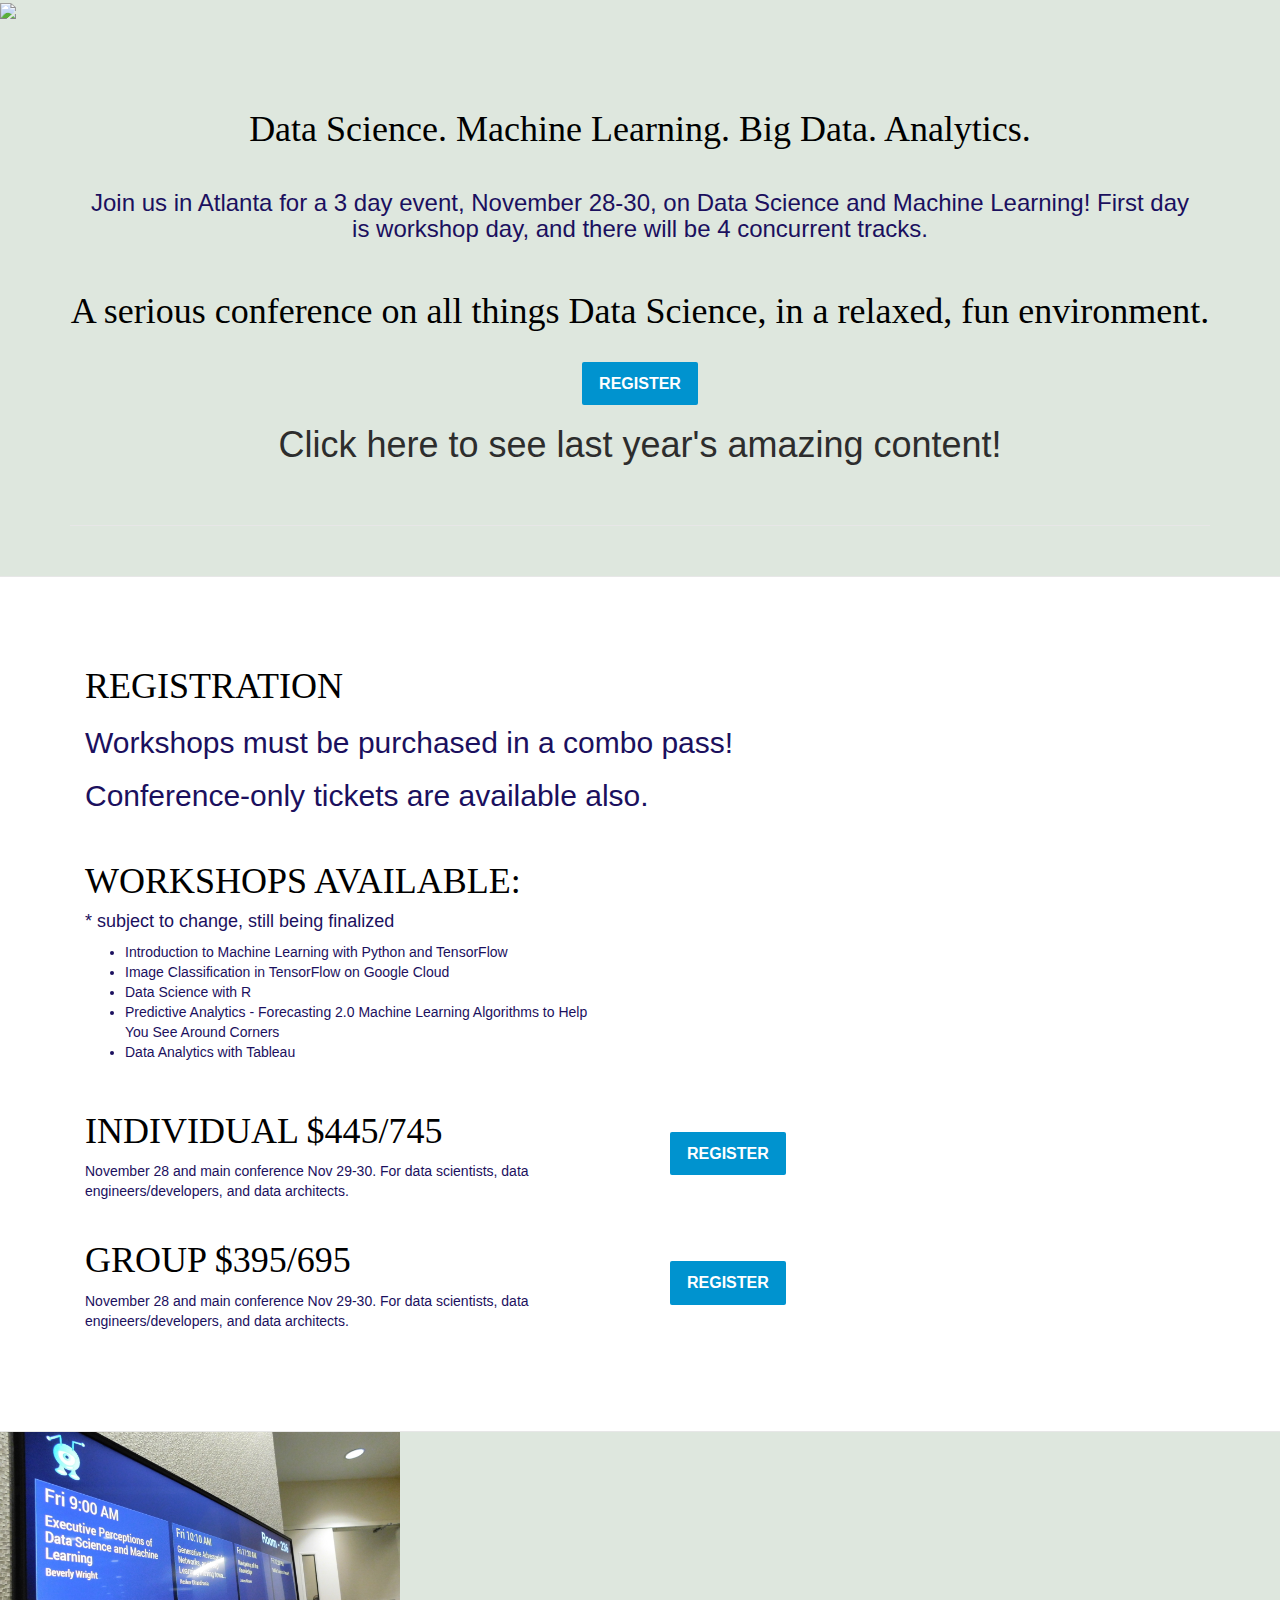
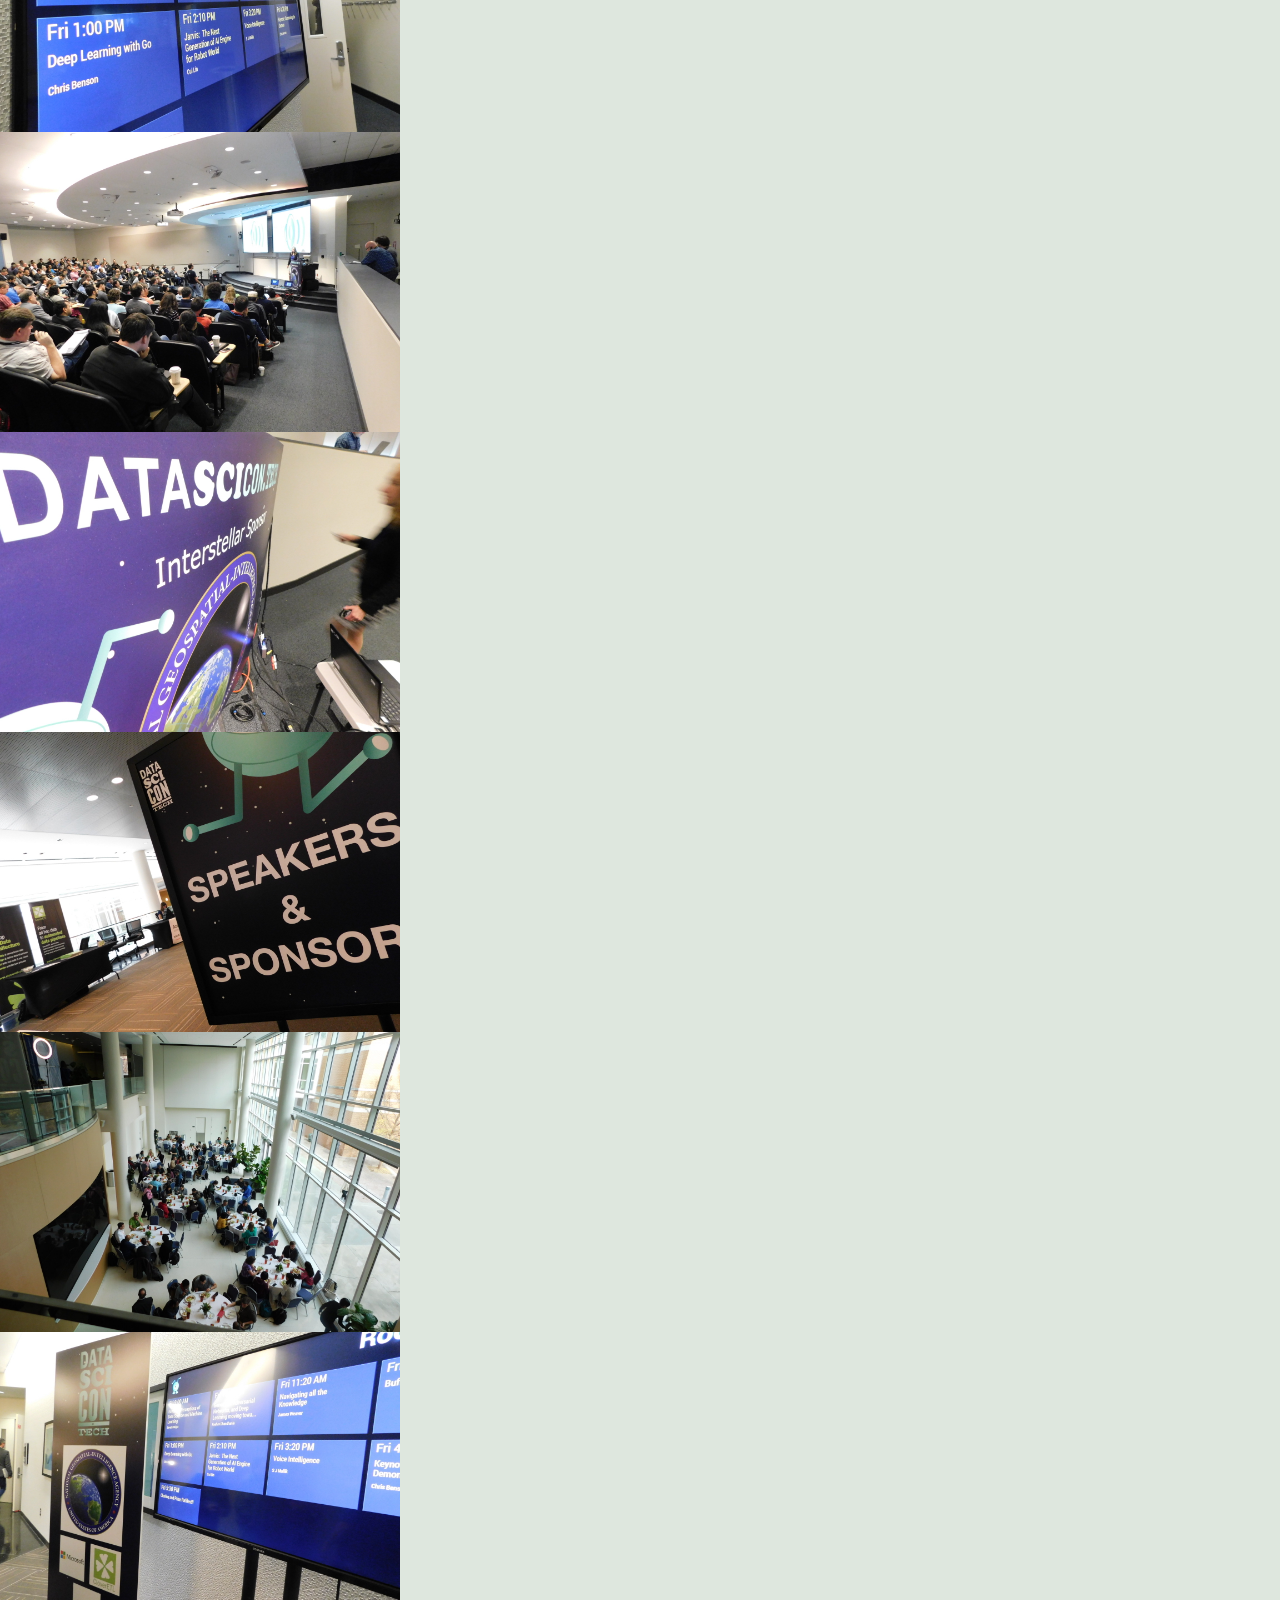
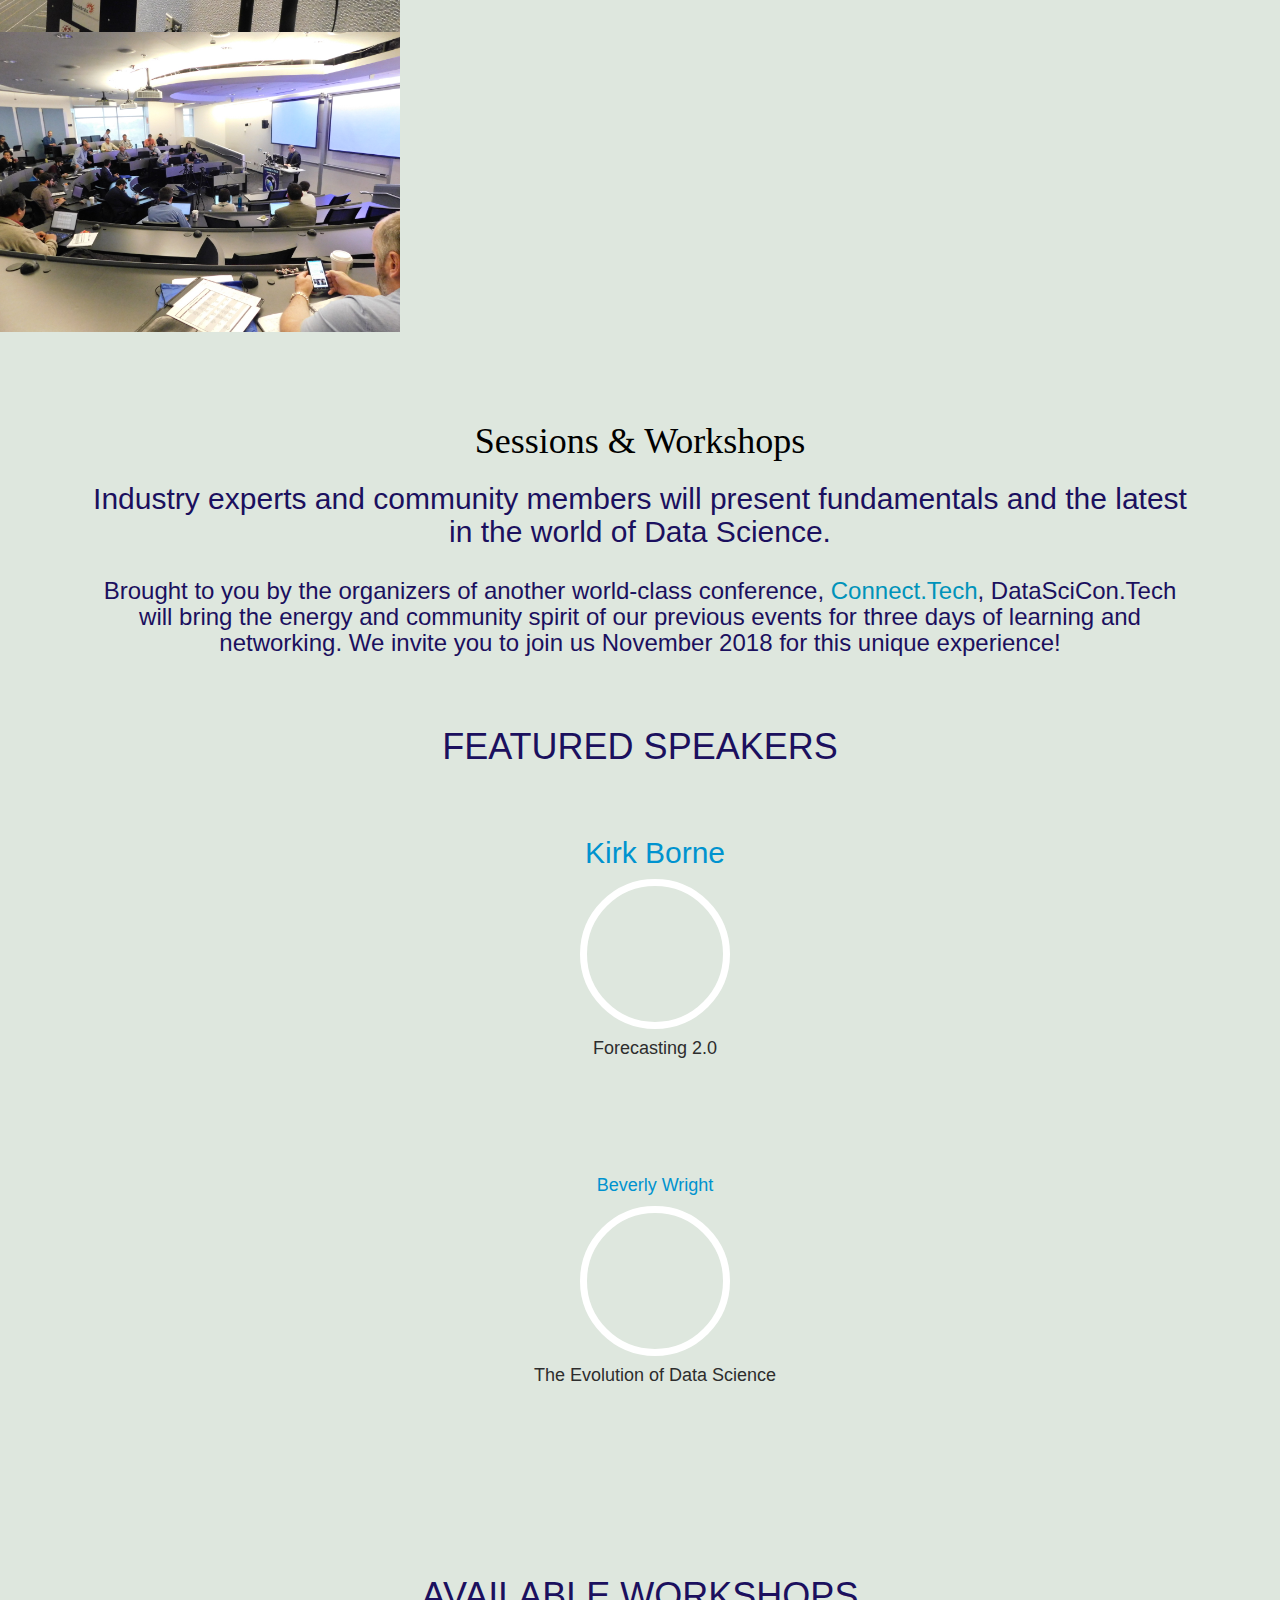
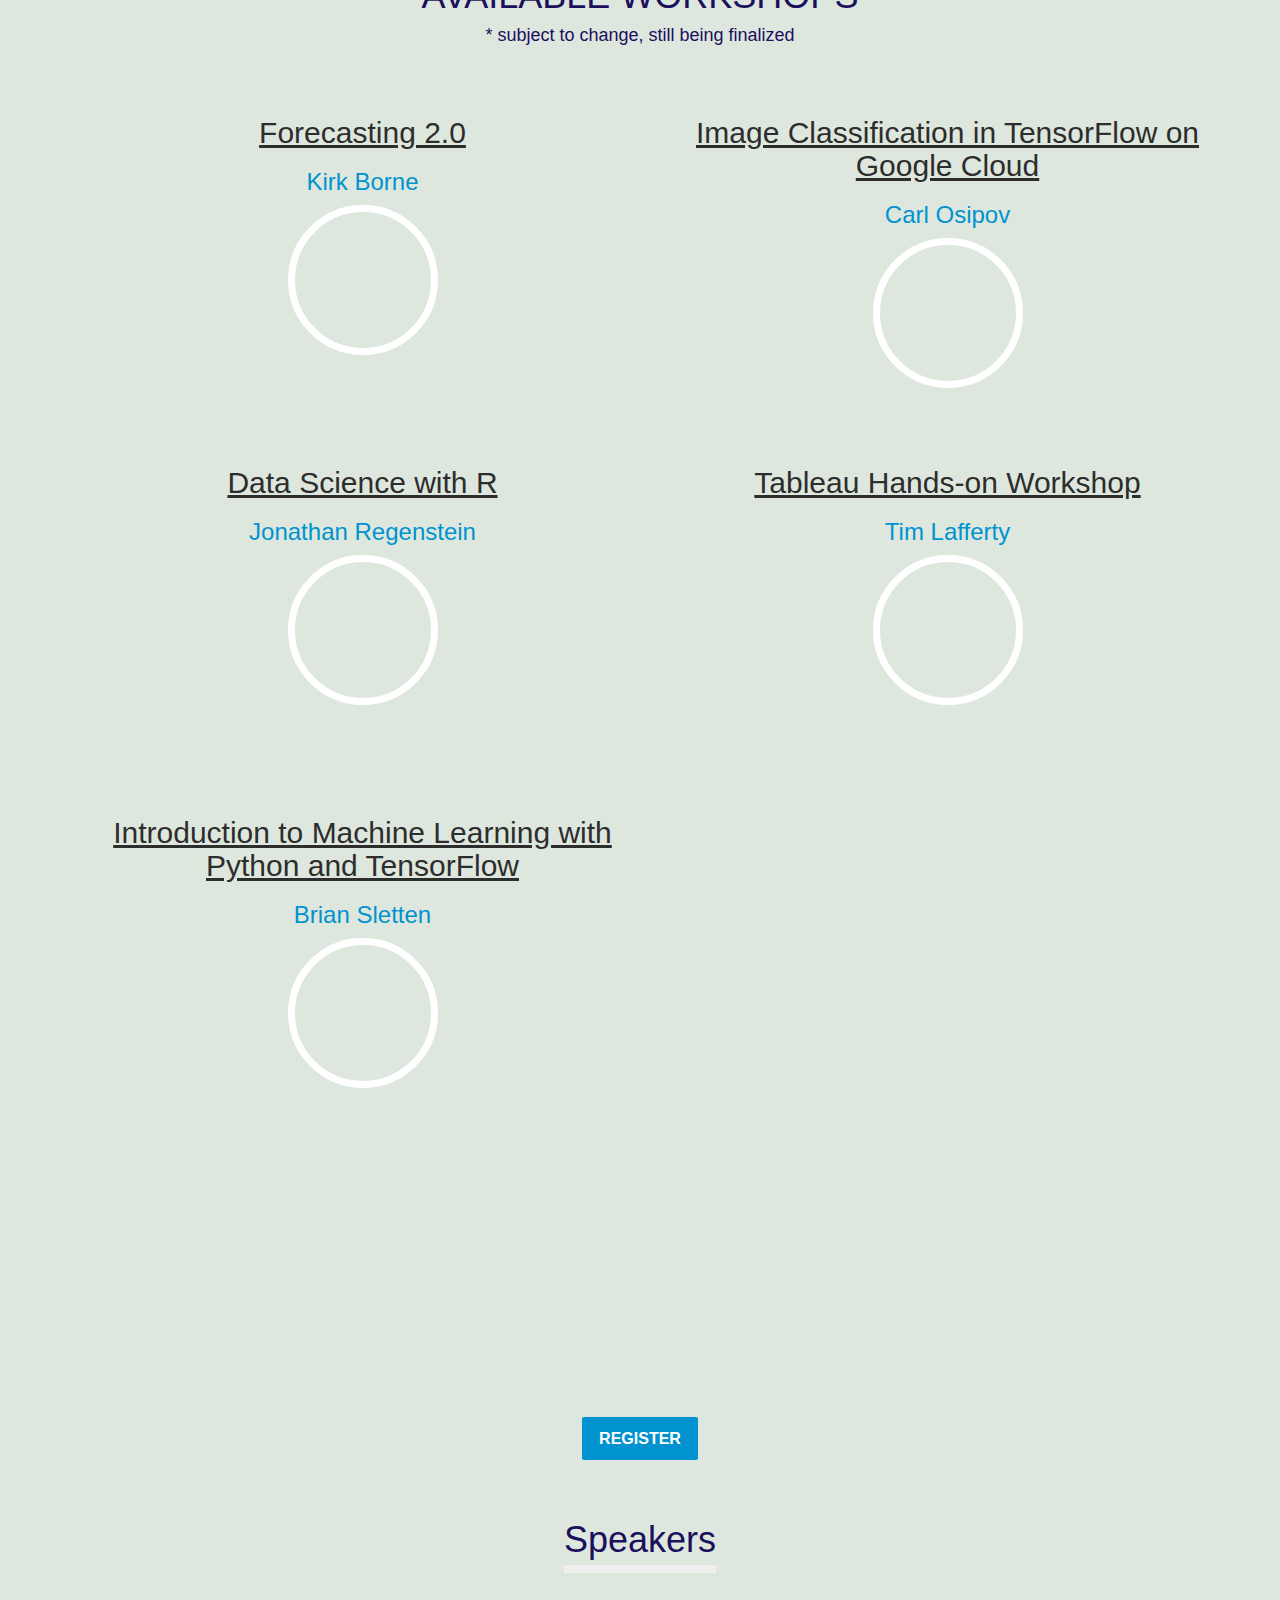
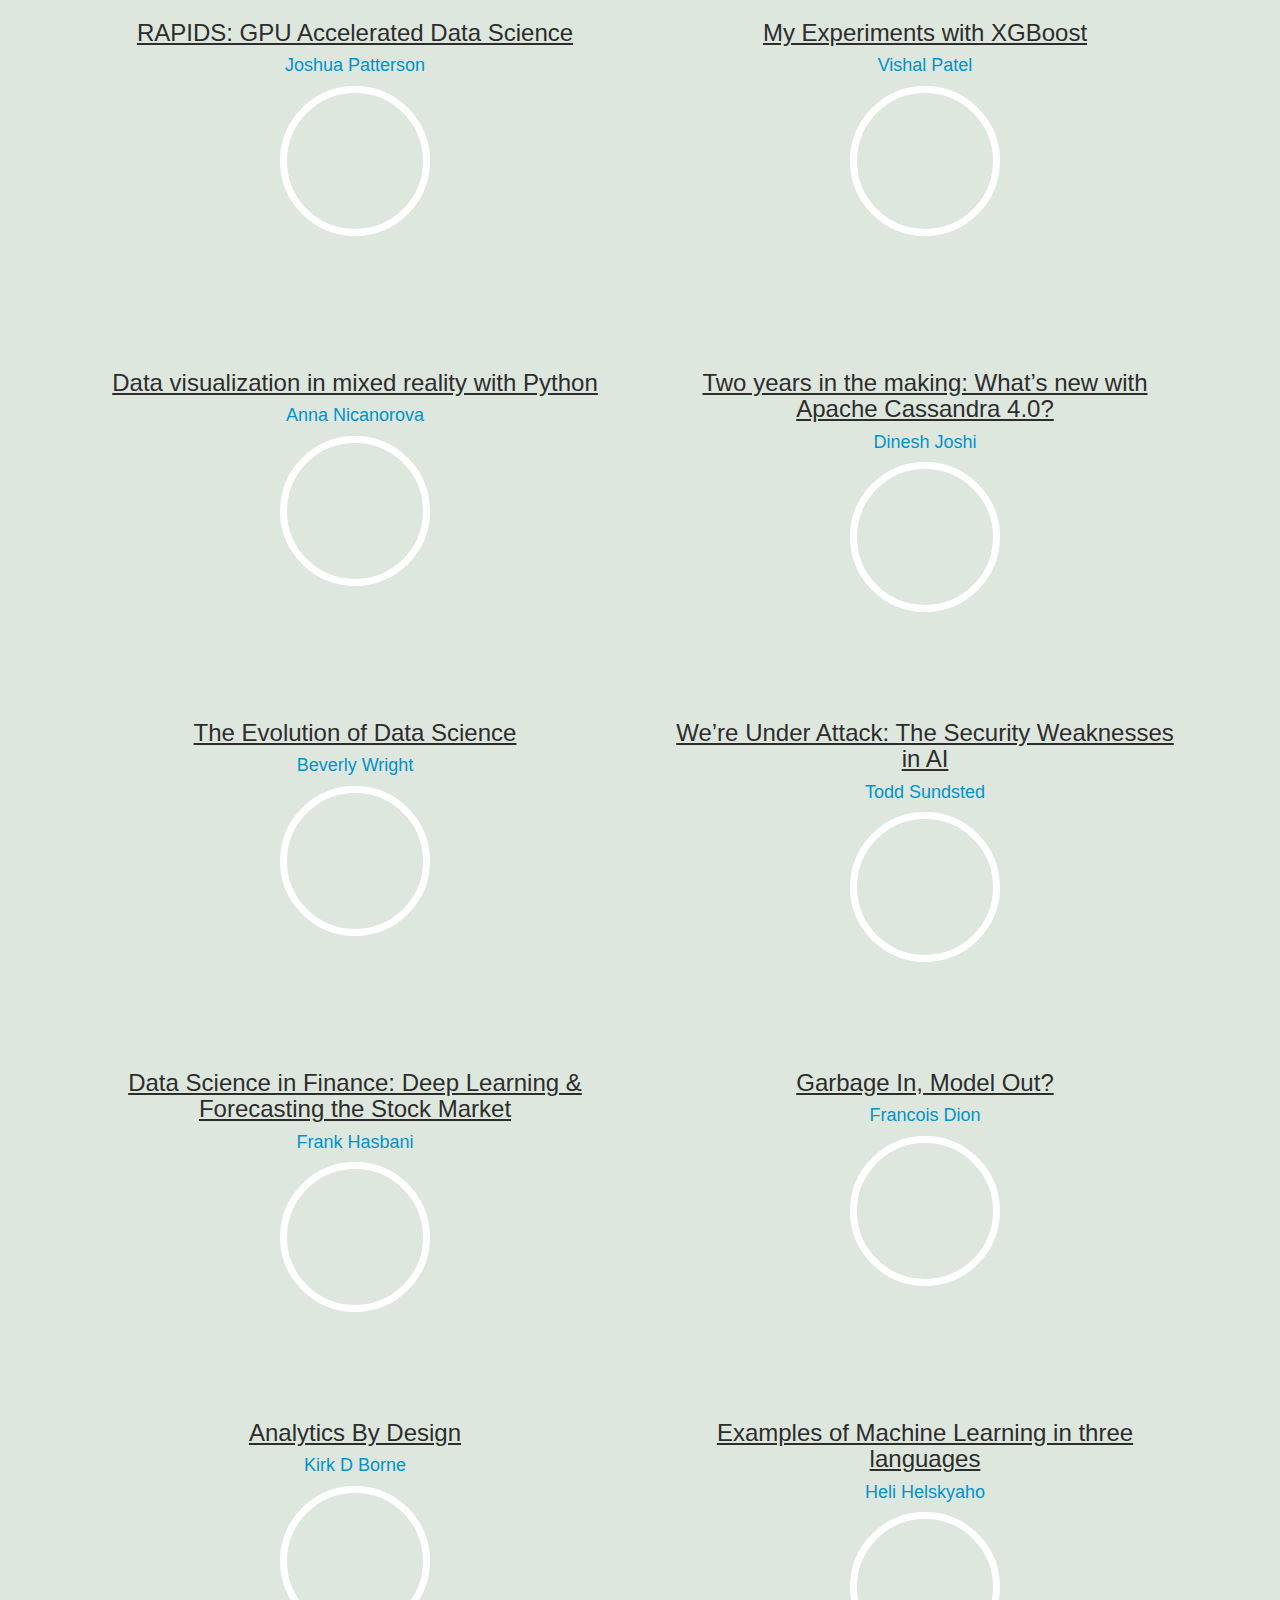
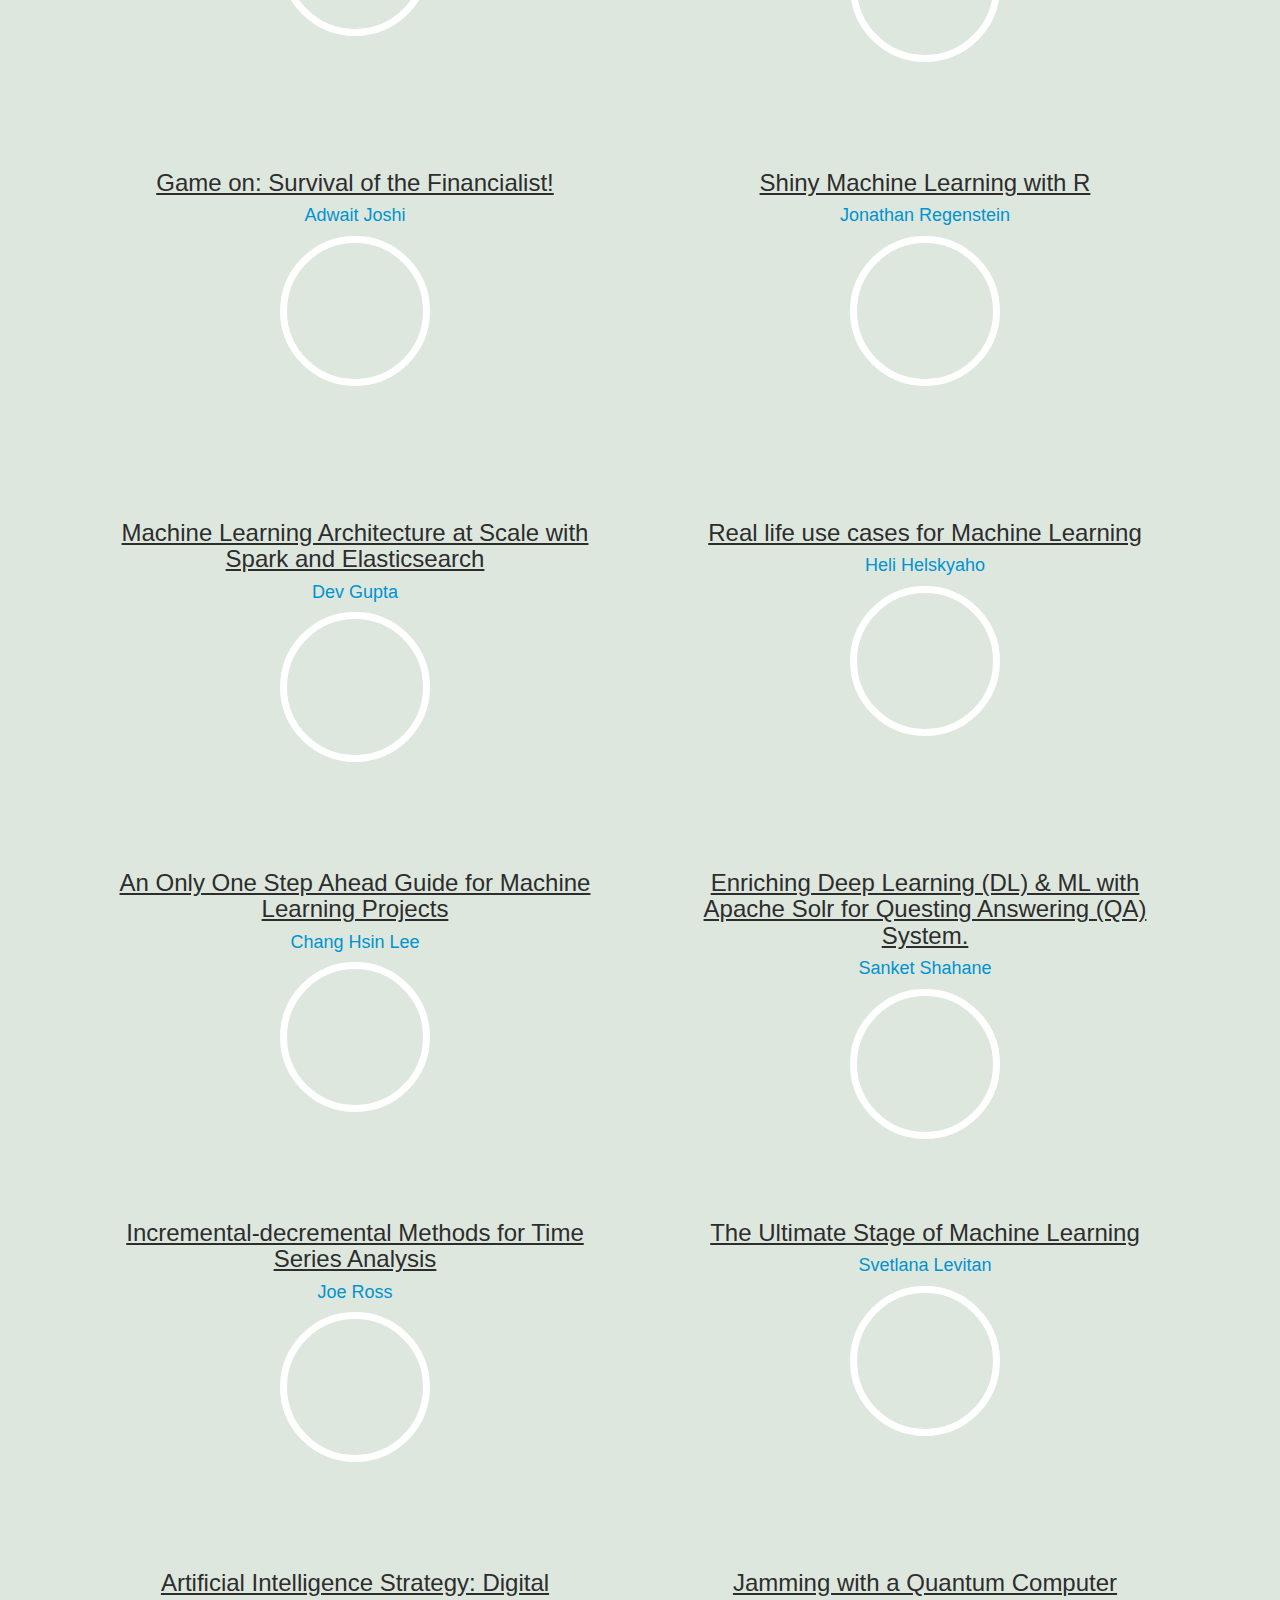
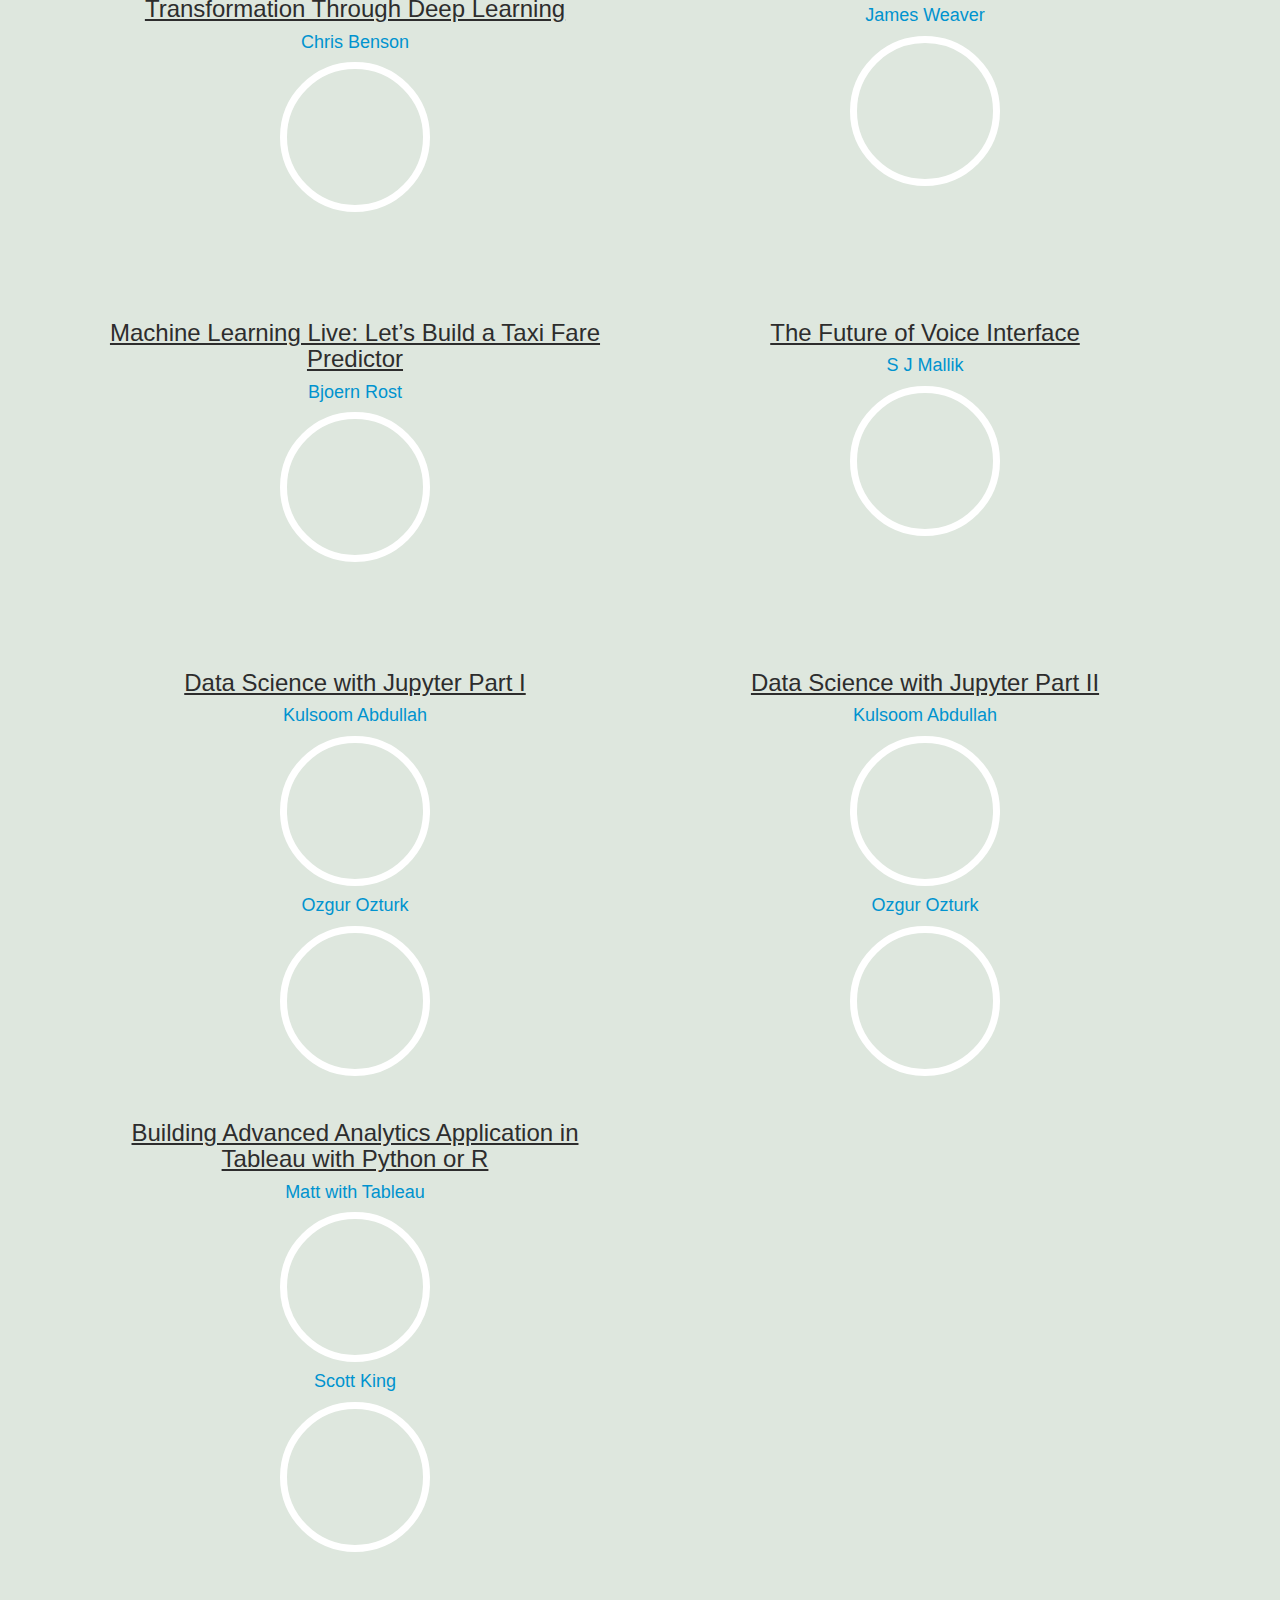
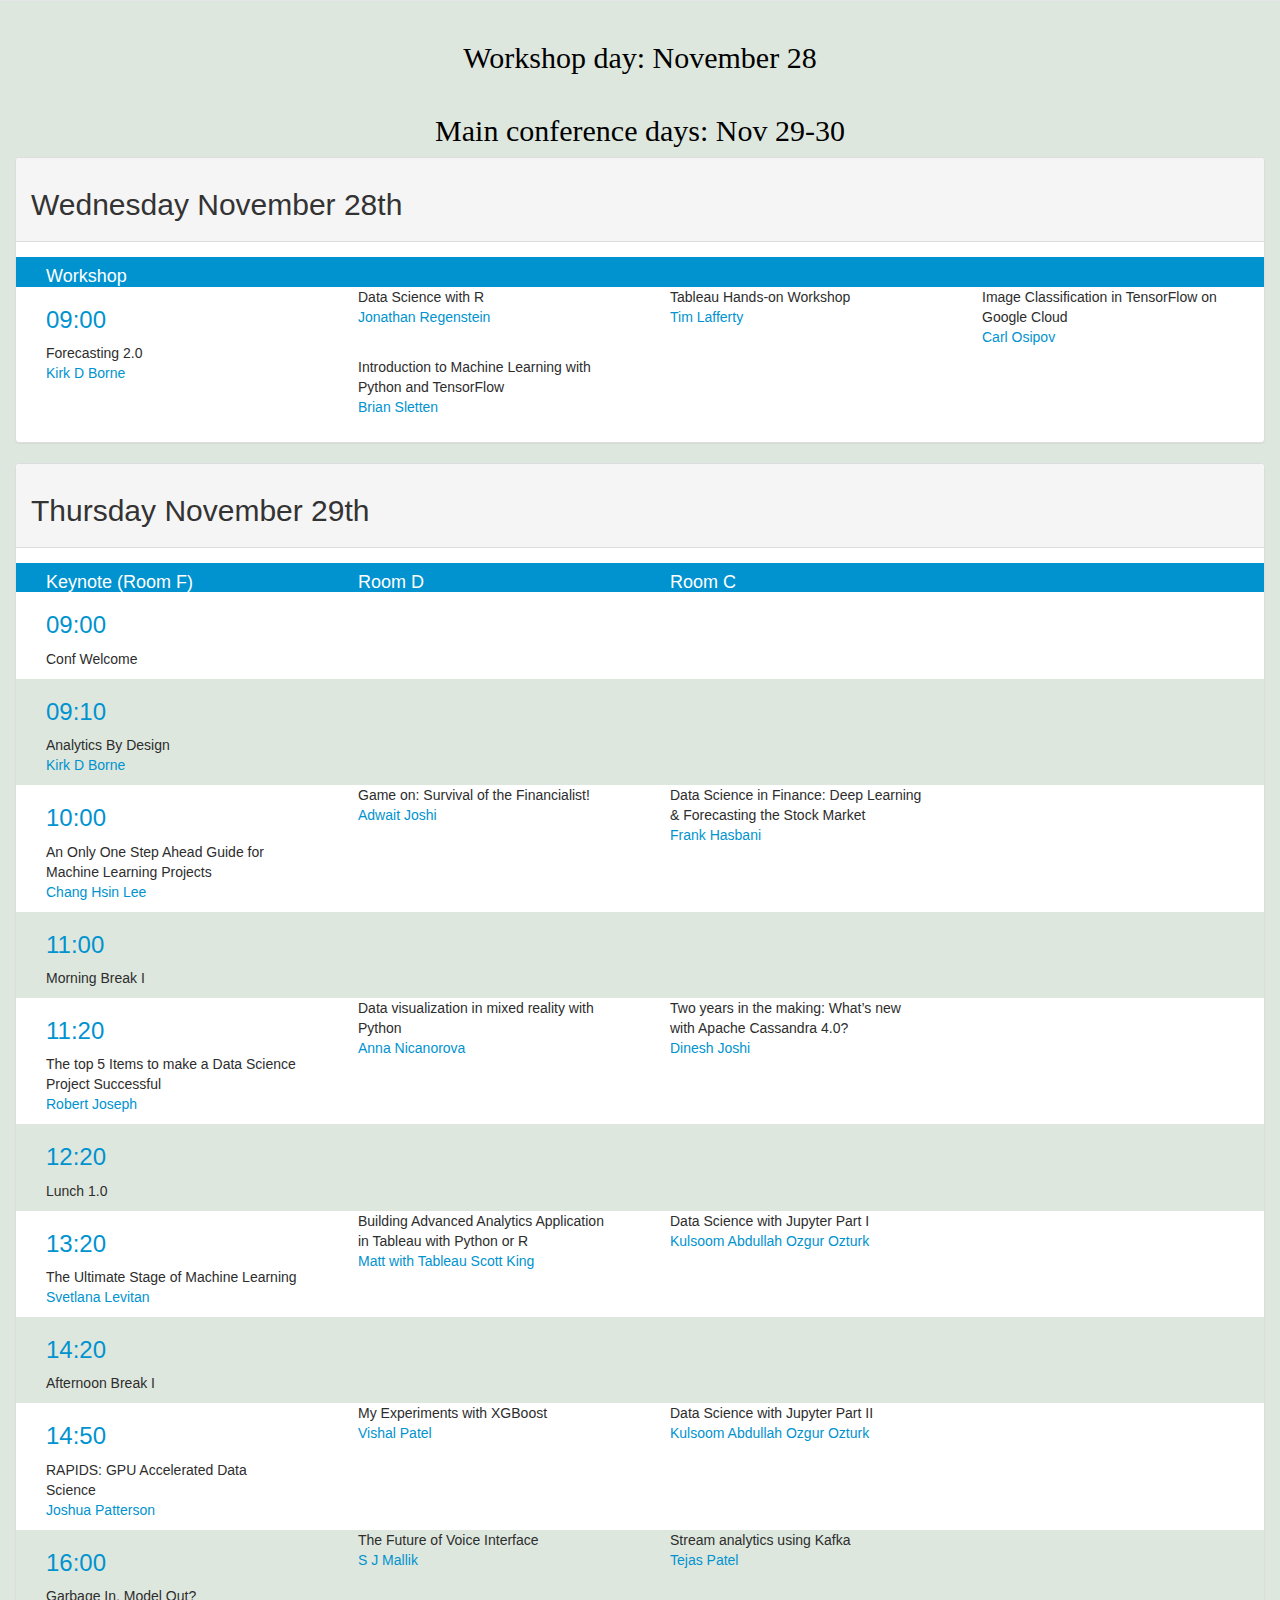
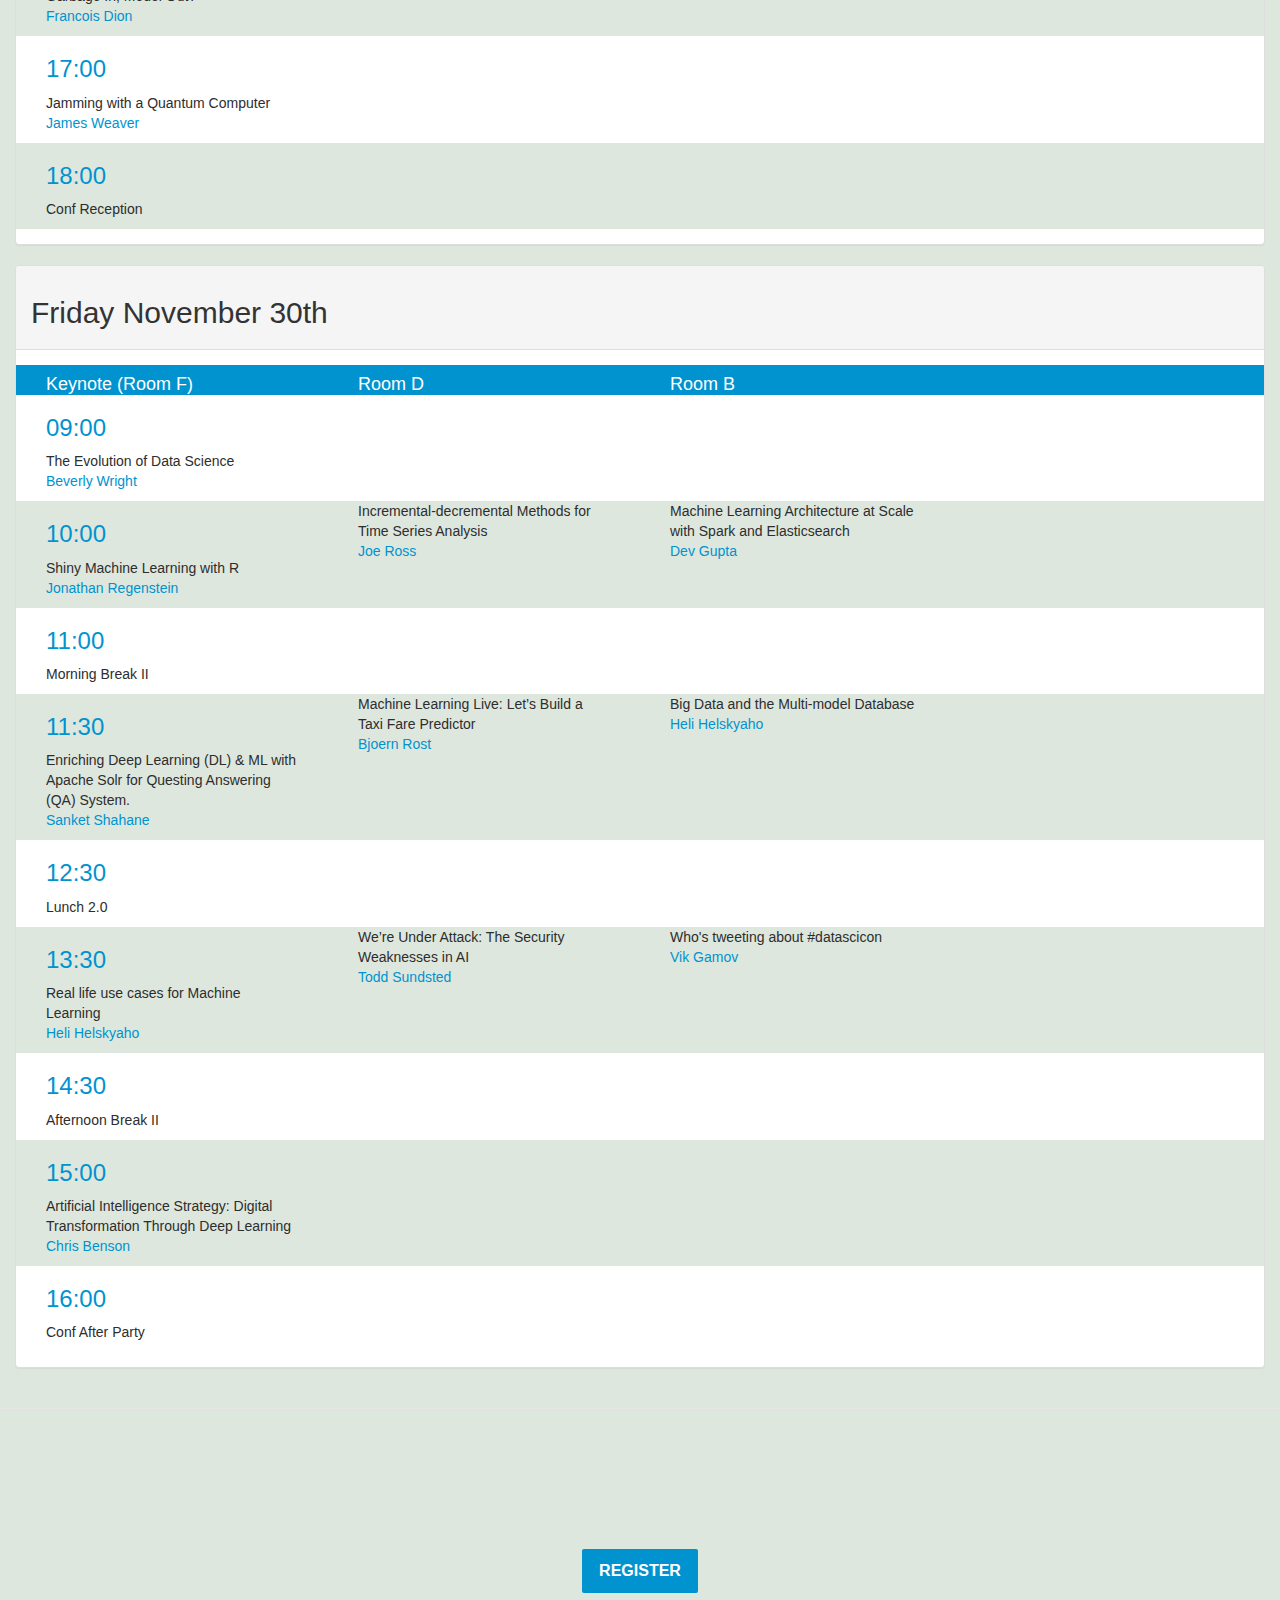
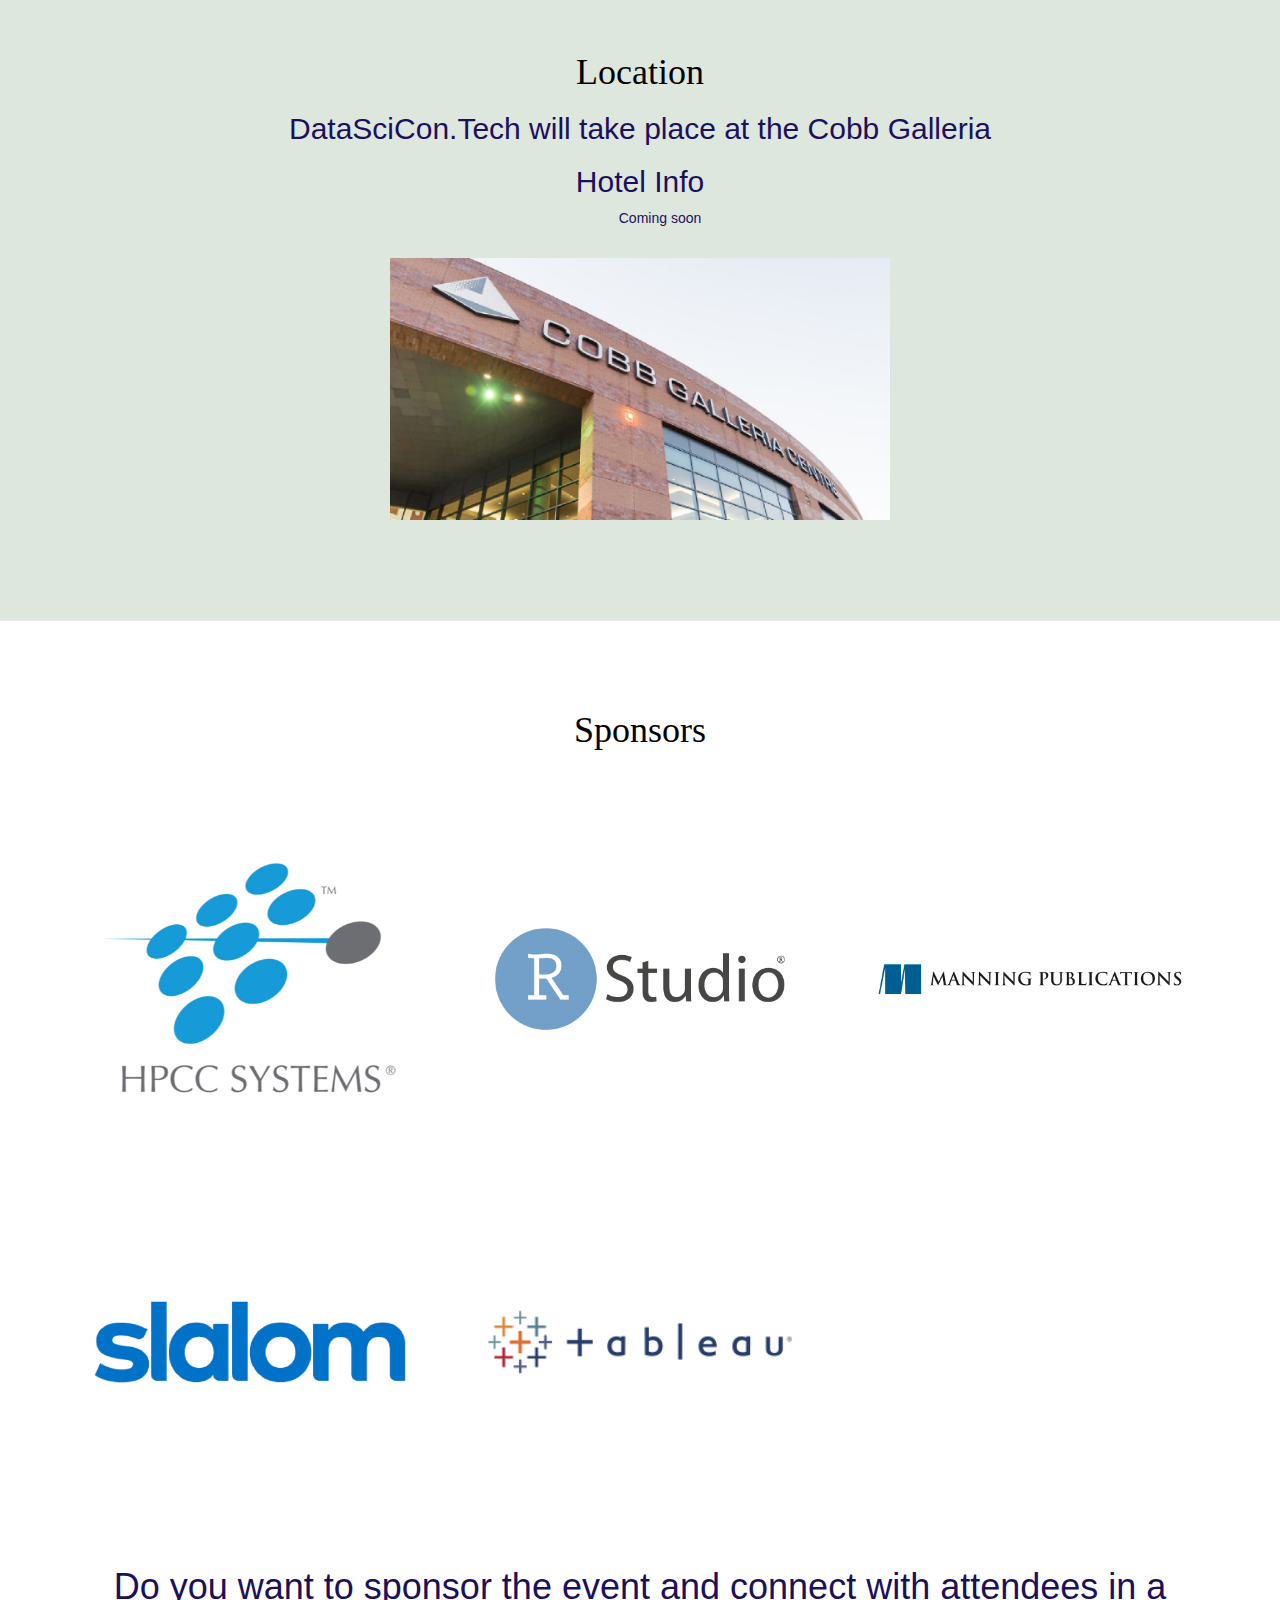
==== commit 4762abe4: "Update index.html" ====
--- a/index.html
+++ b/index.html
@@ -753,7 +753,7 @@
                     <!-- <div class="col-md-1">Time</div> -->
                     <div class="col-sm-3">Keynote (Room F)</div>
                     <div class="col-sm-3">Room D</div>
-                    <div class="col-sm-3">Room B</div>
+                    <div class="col-sm-3">Room C</div>
                 </h4>
             </div>
             <div class="row schedule-odd bg-info">
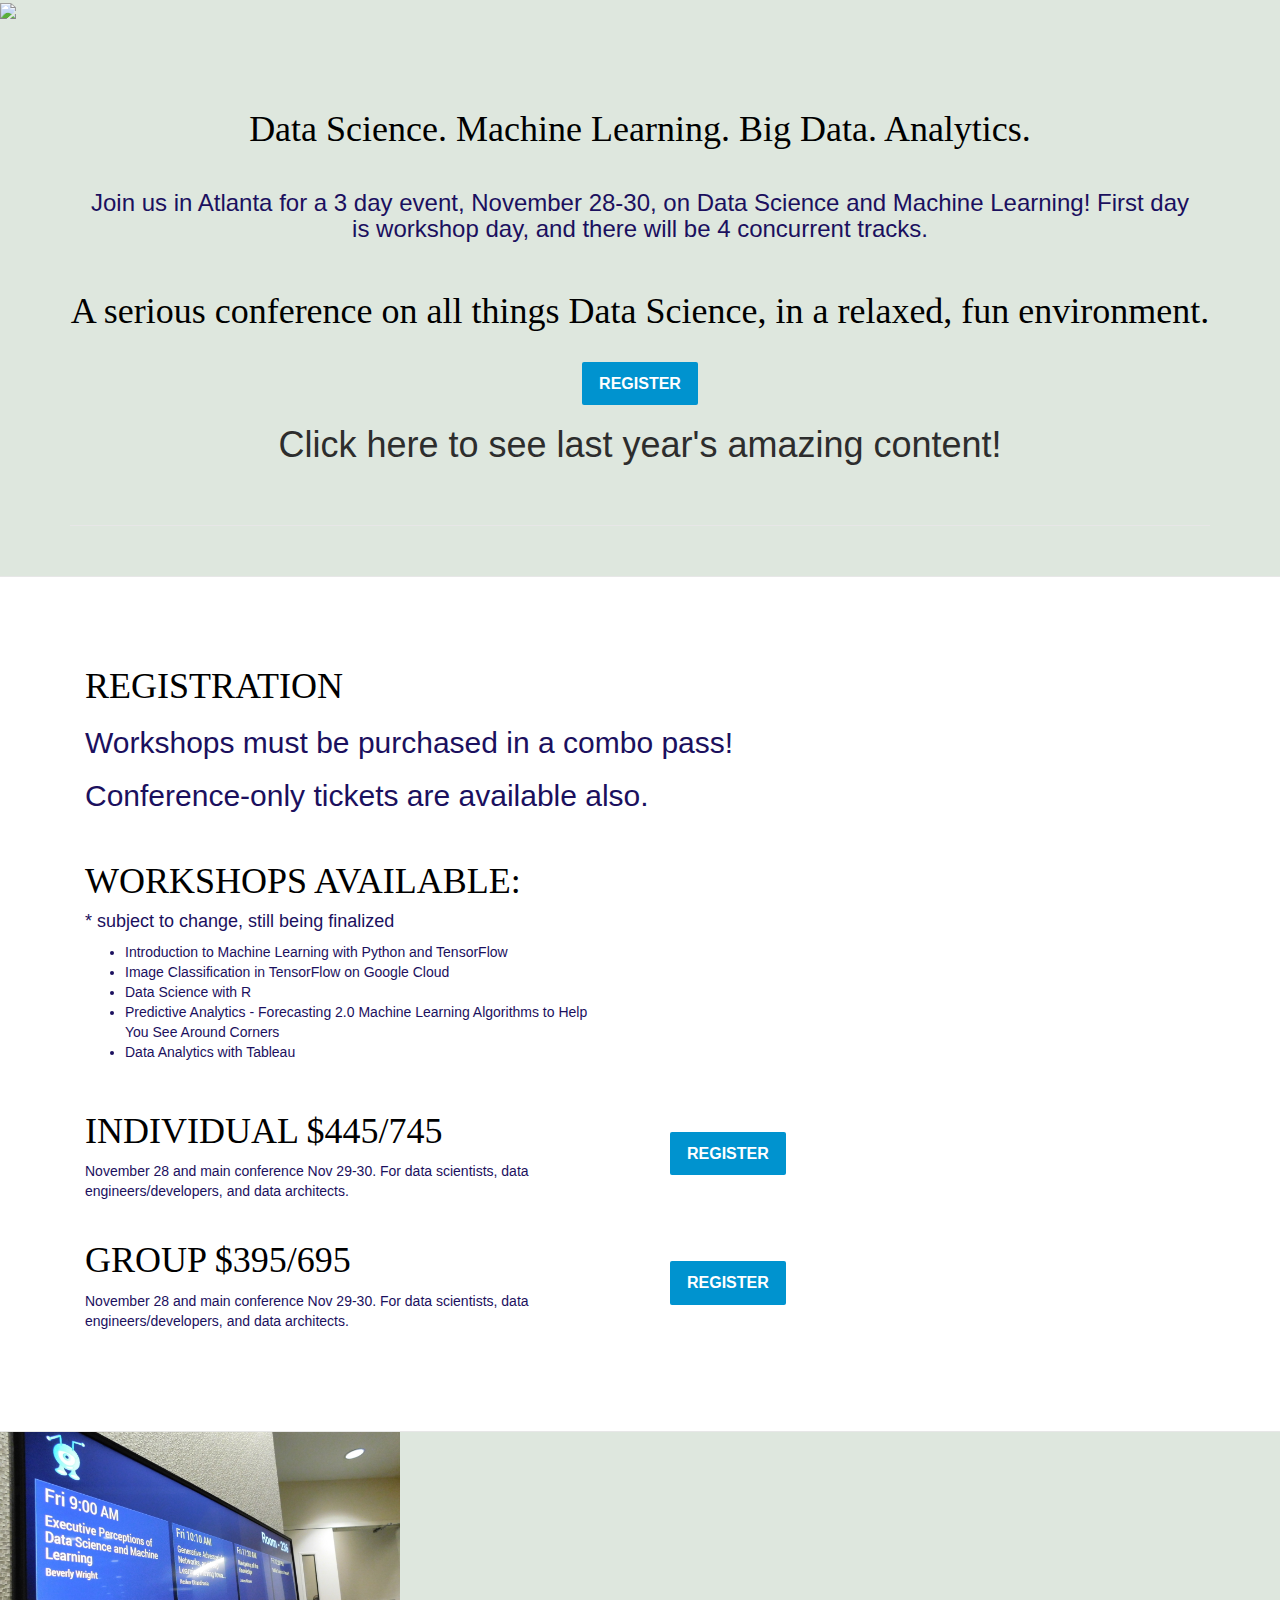
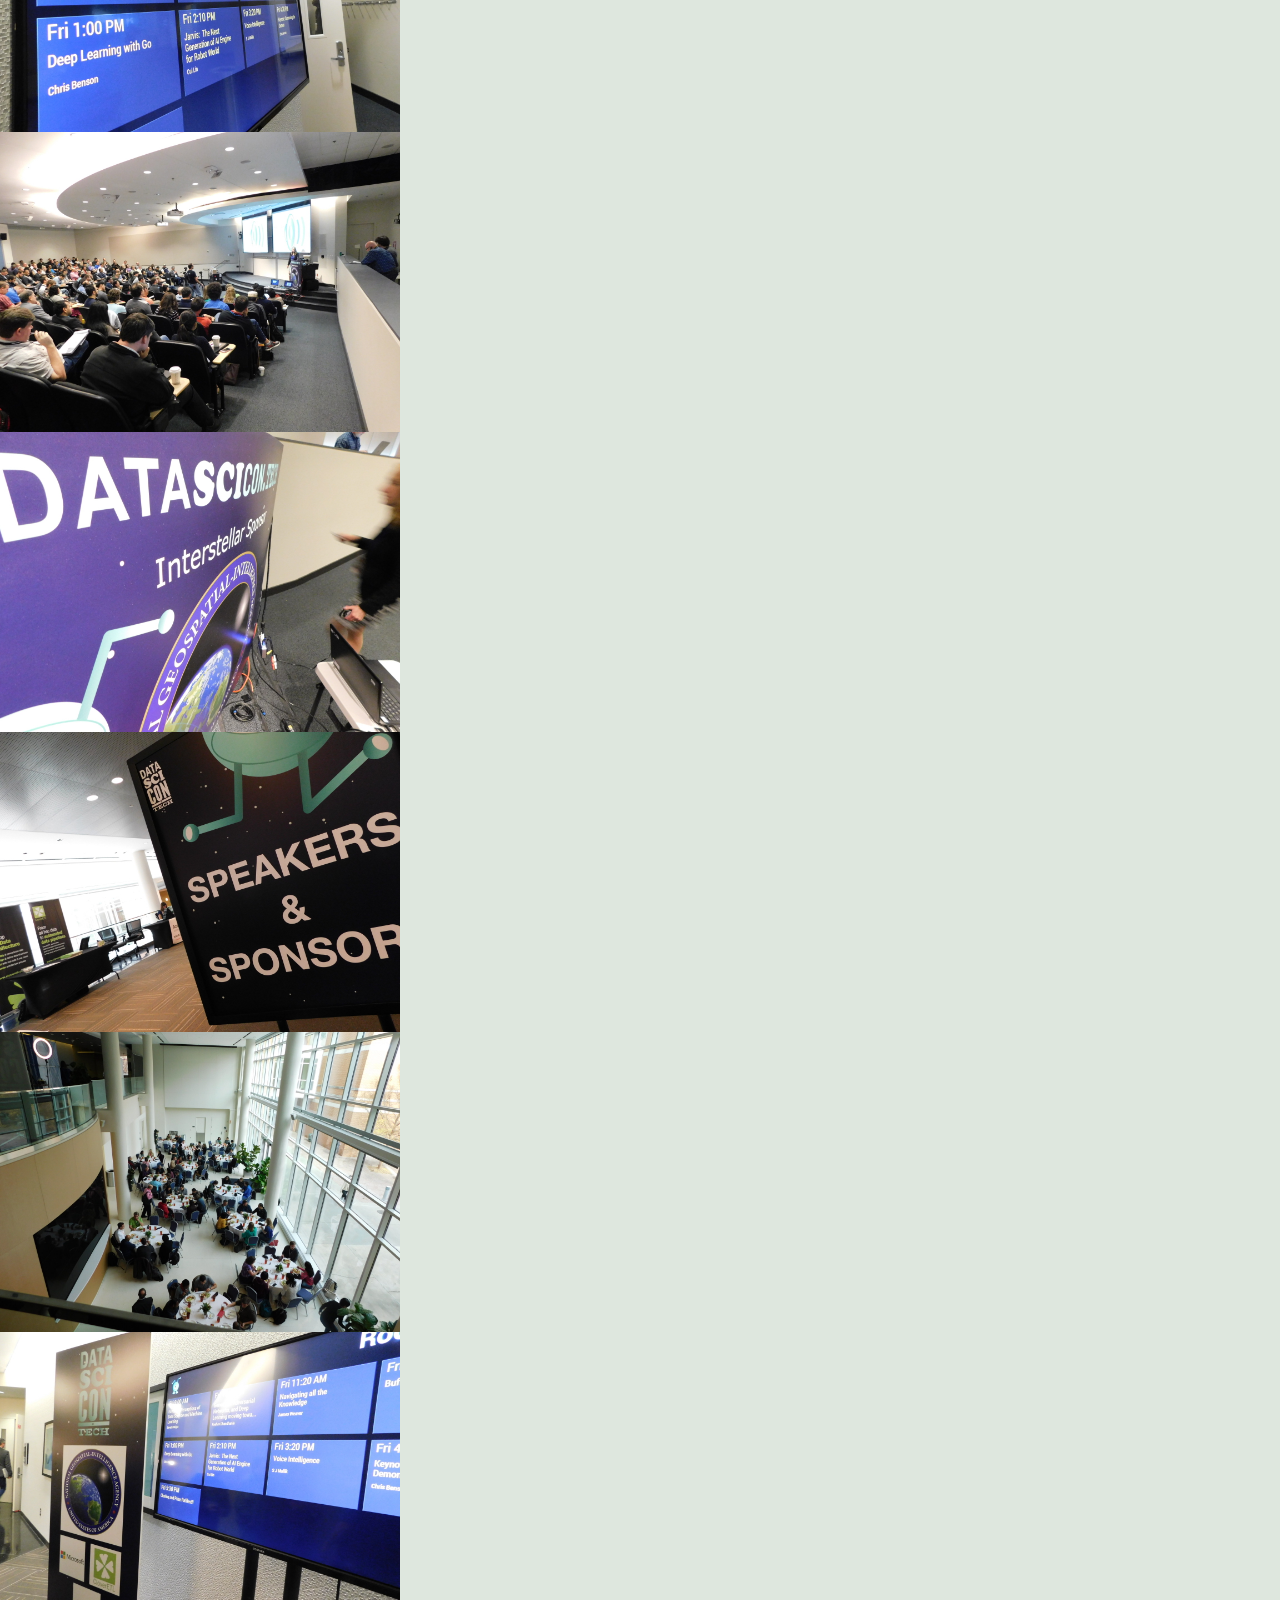
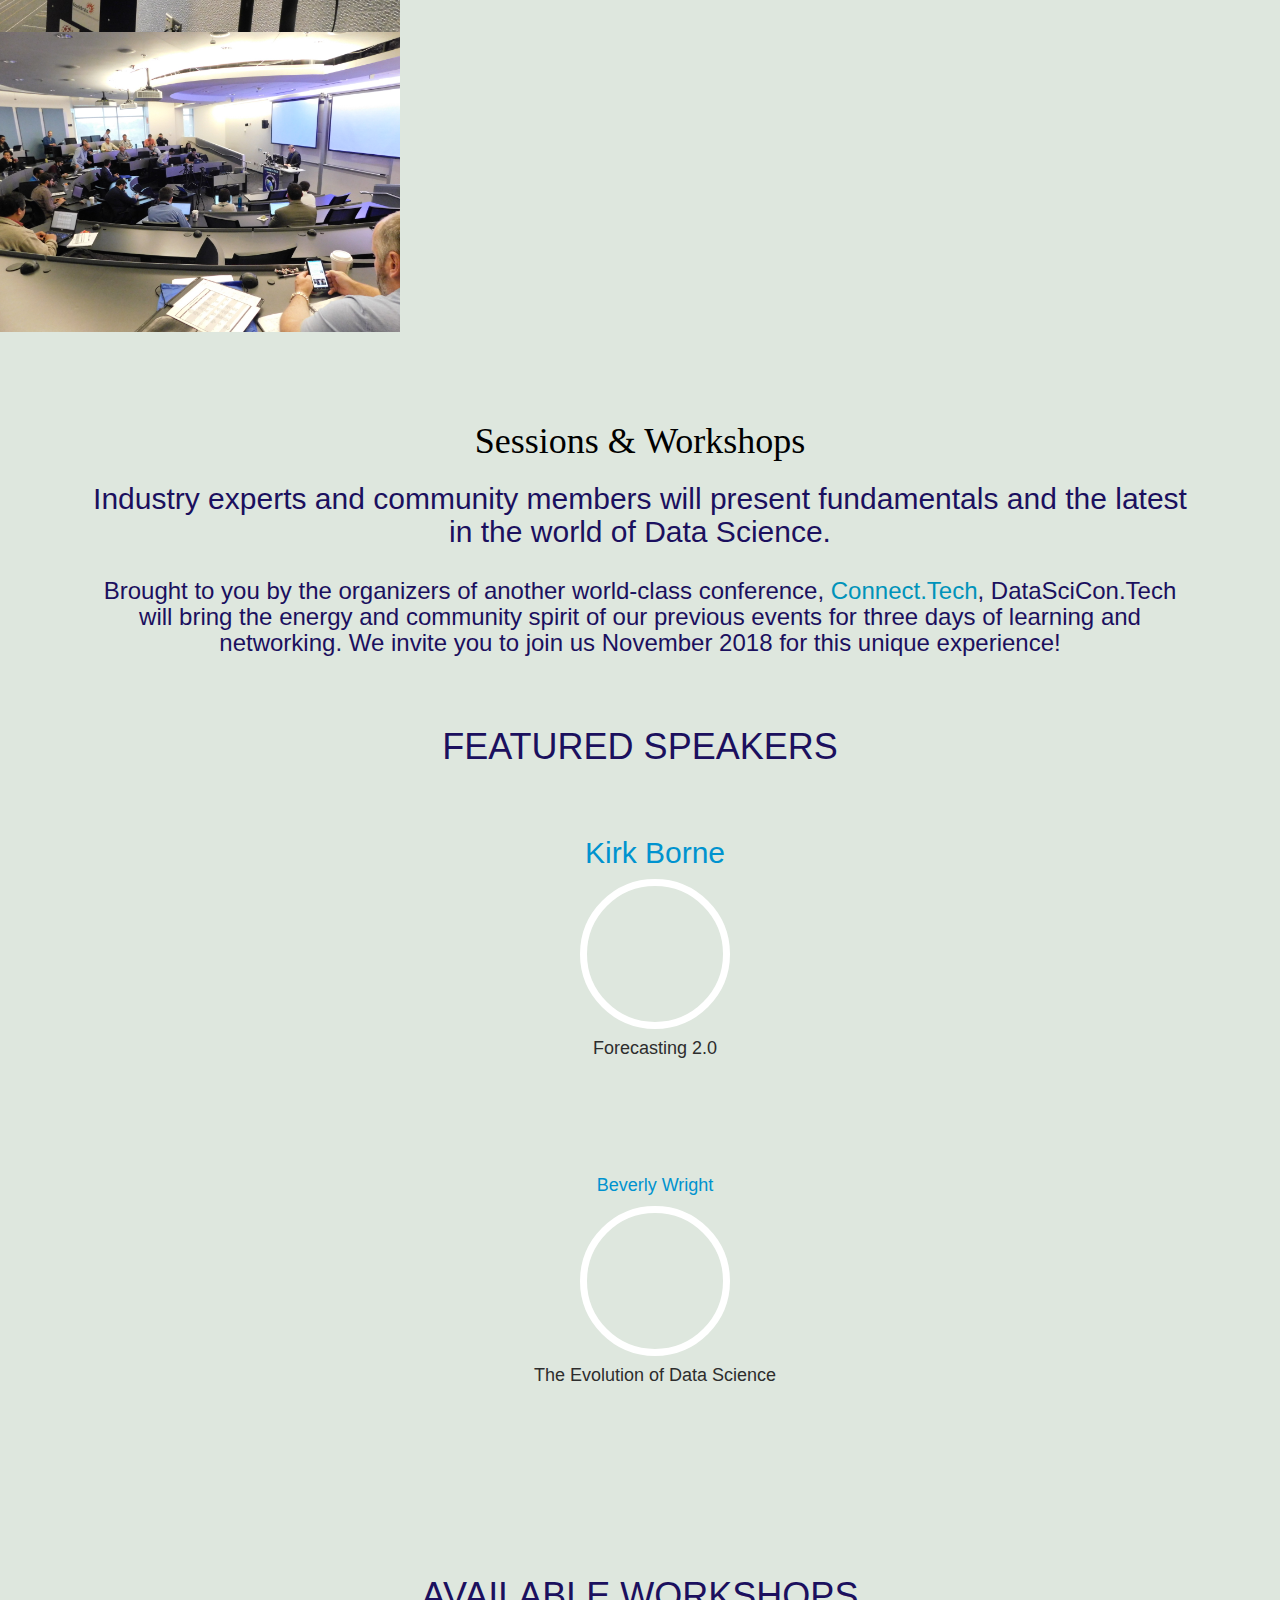
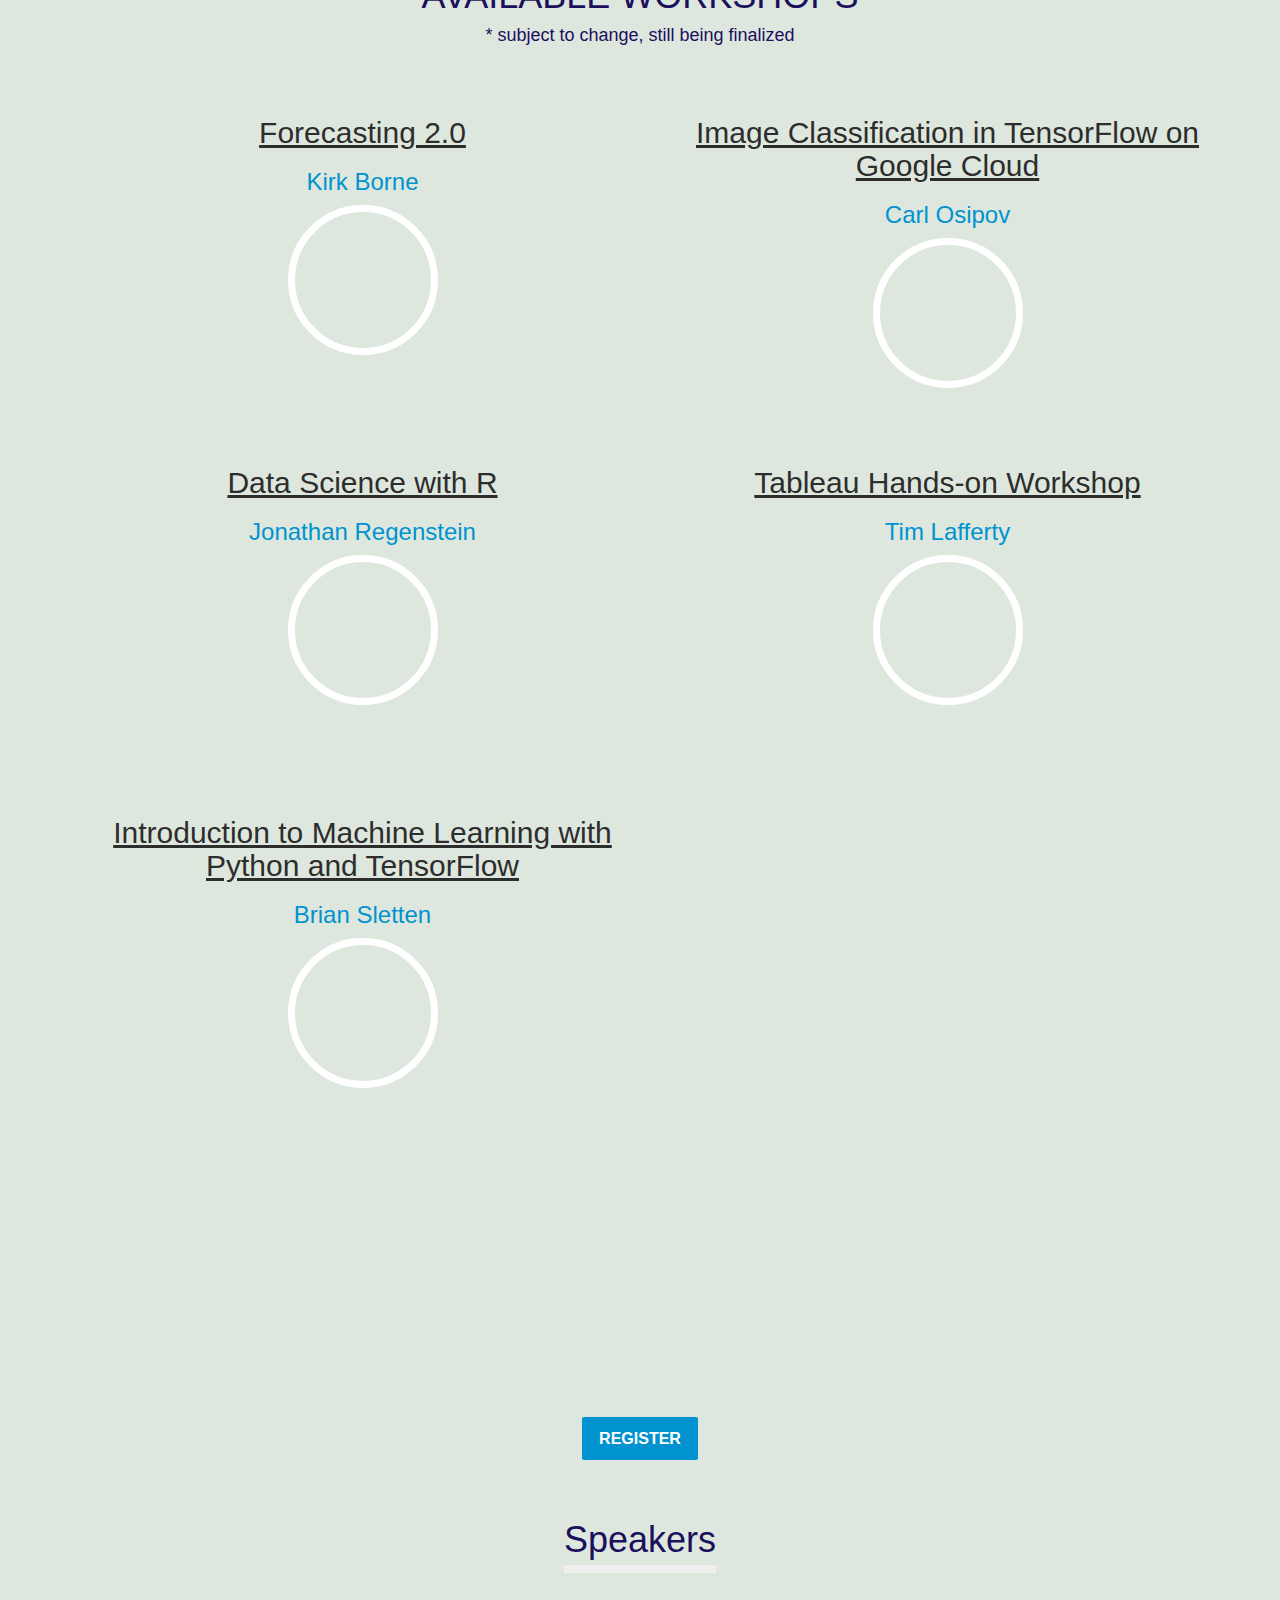
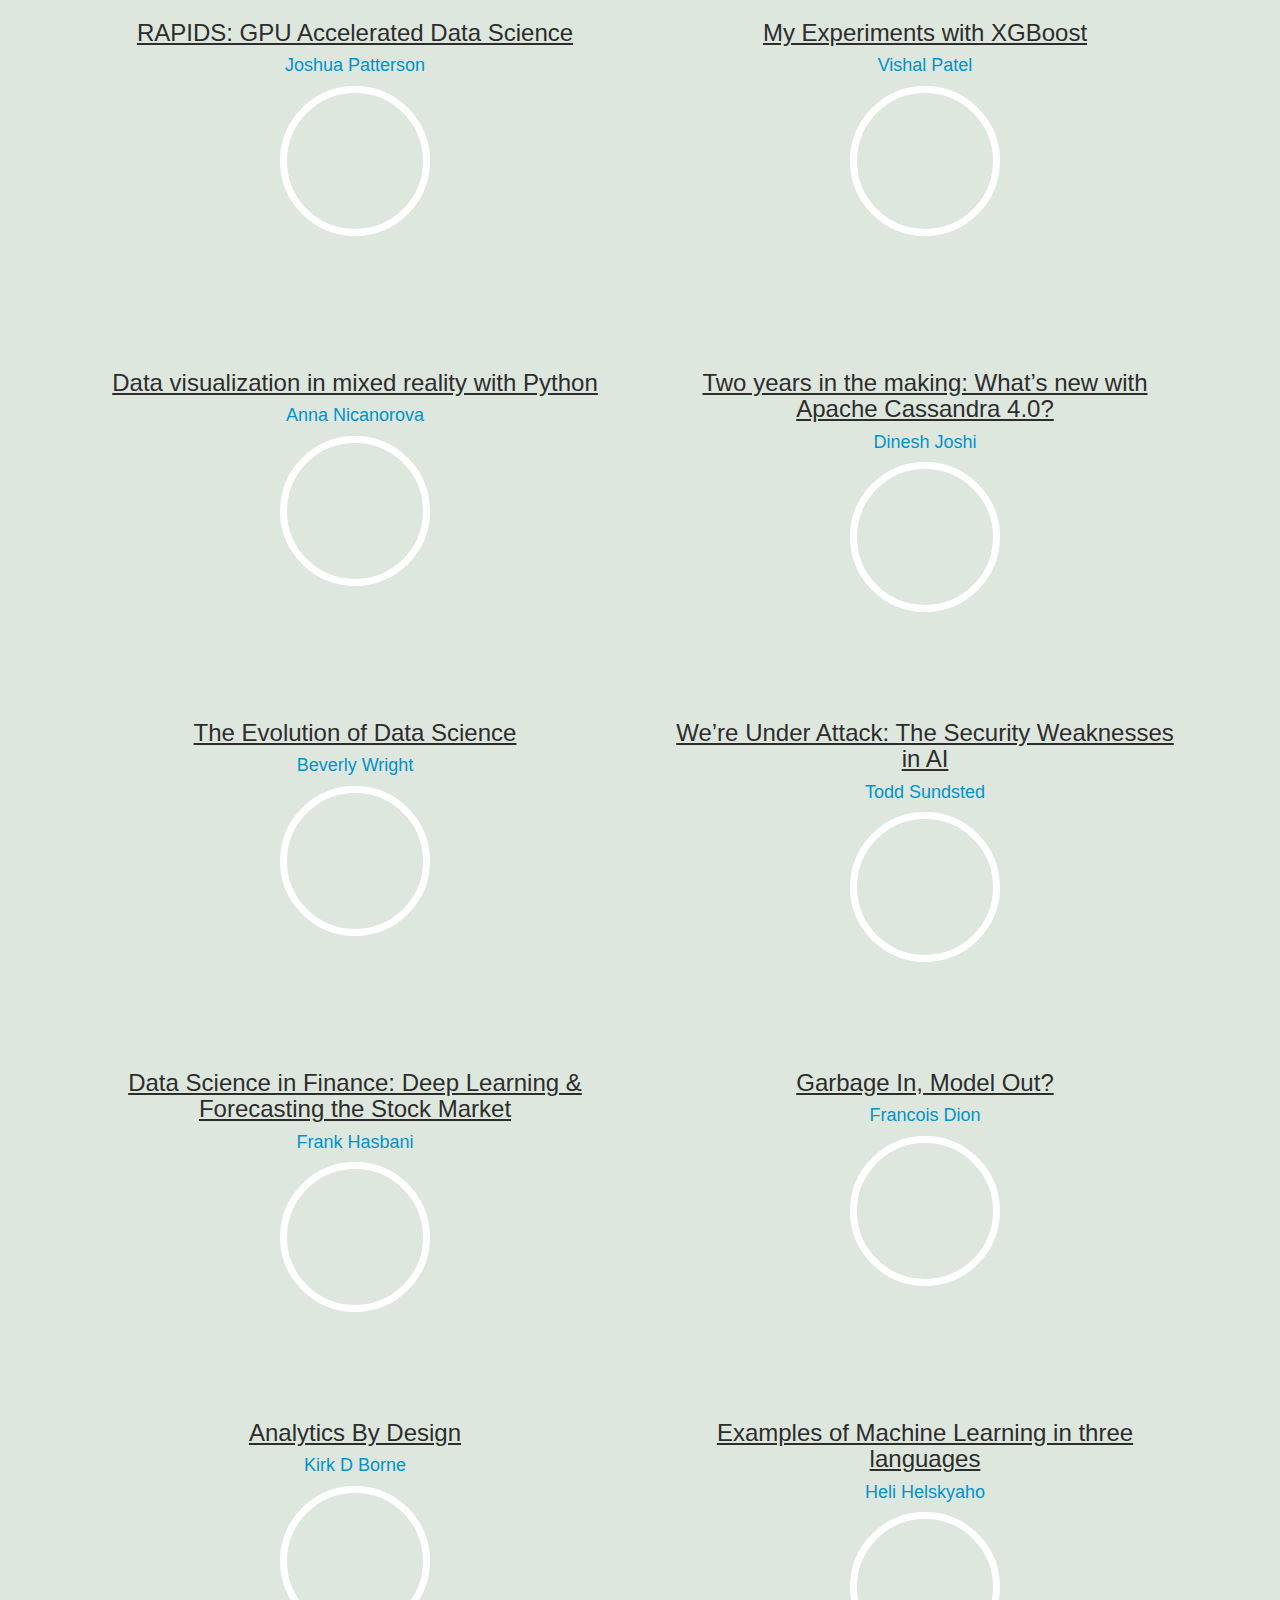
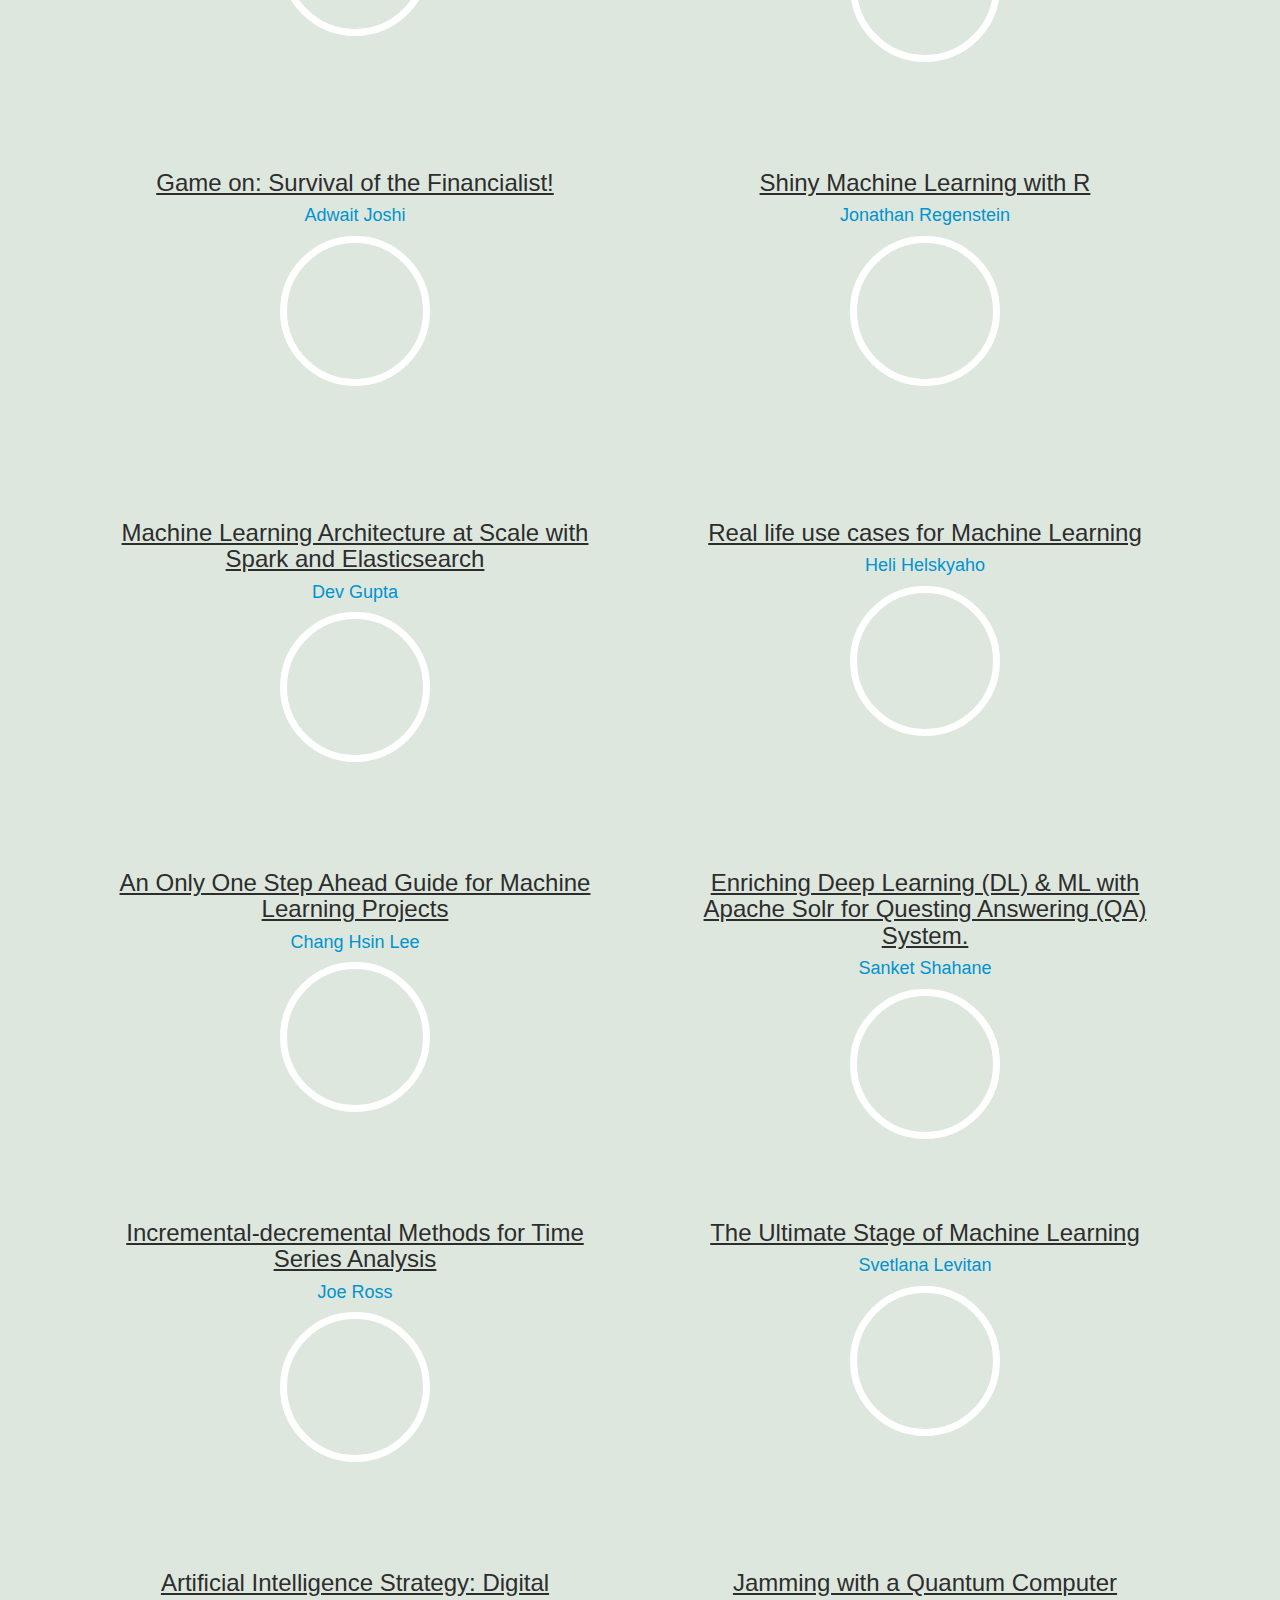
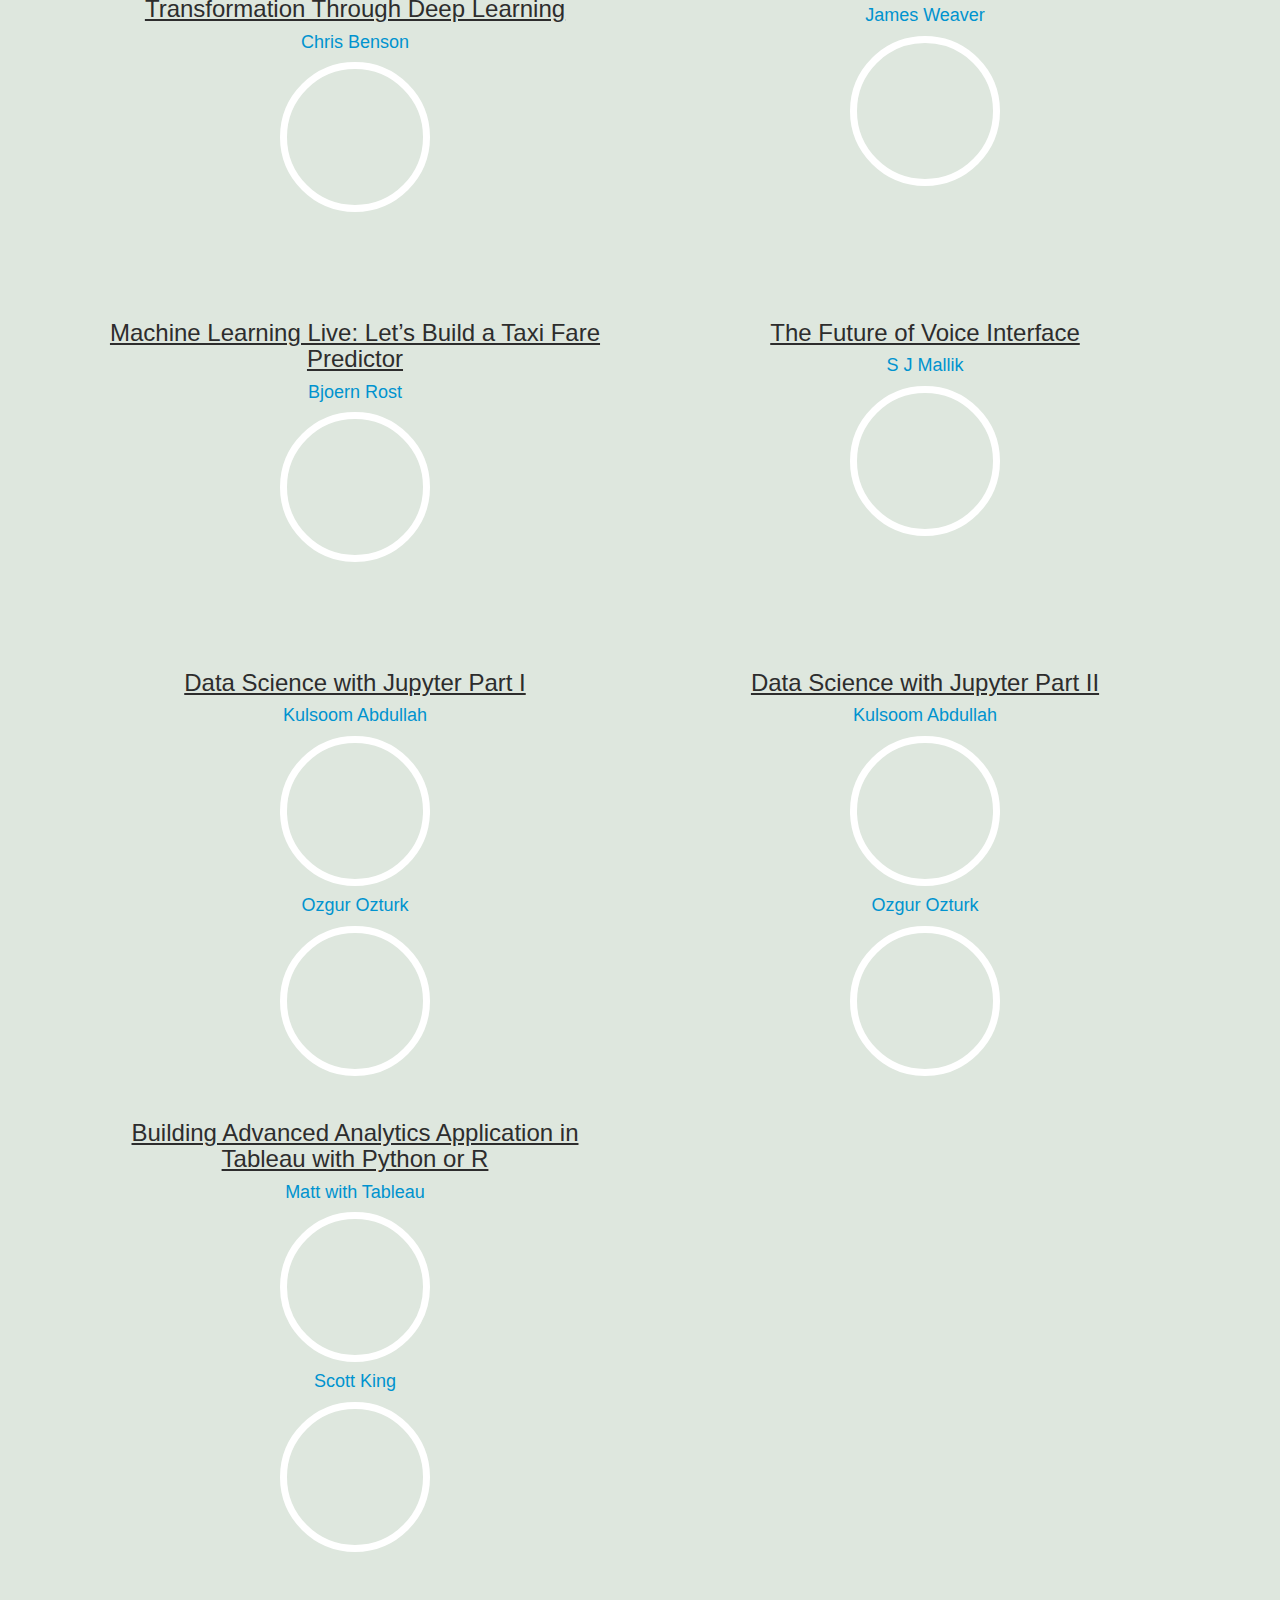
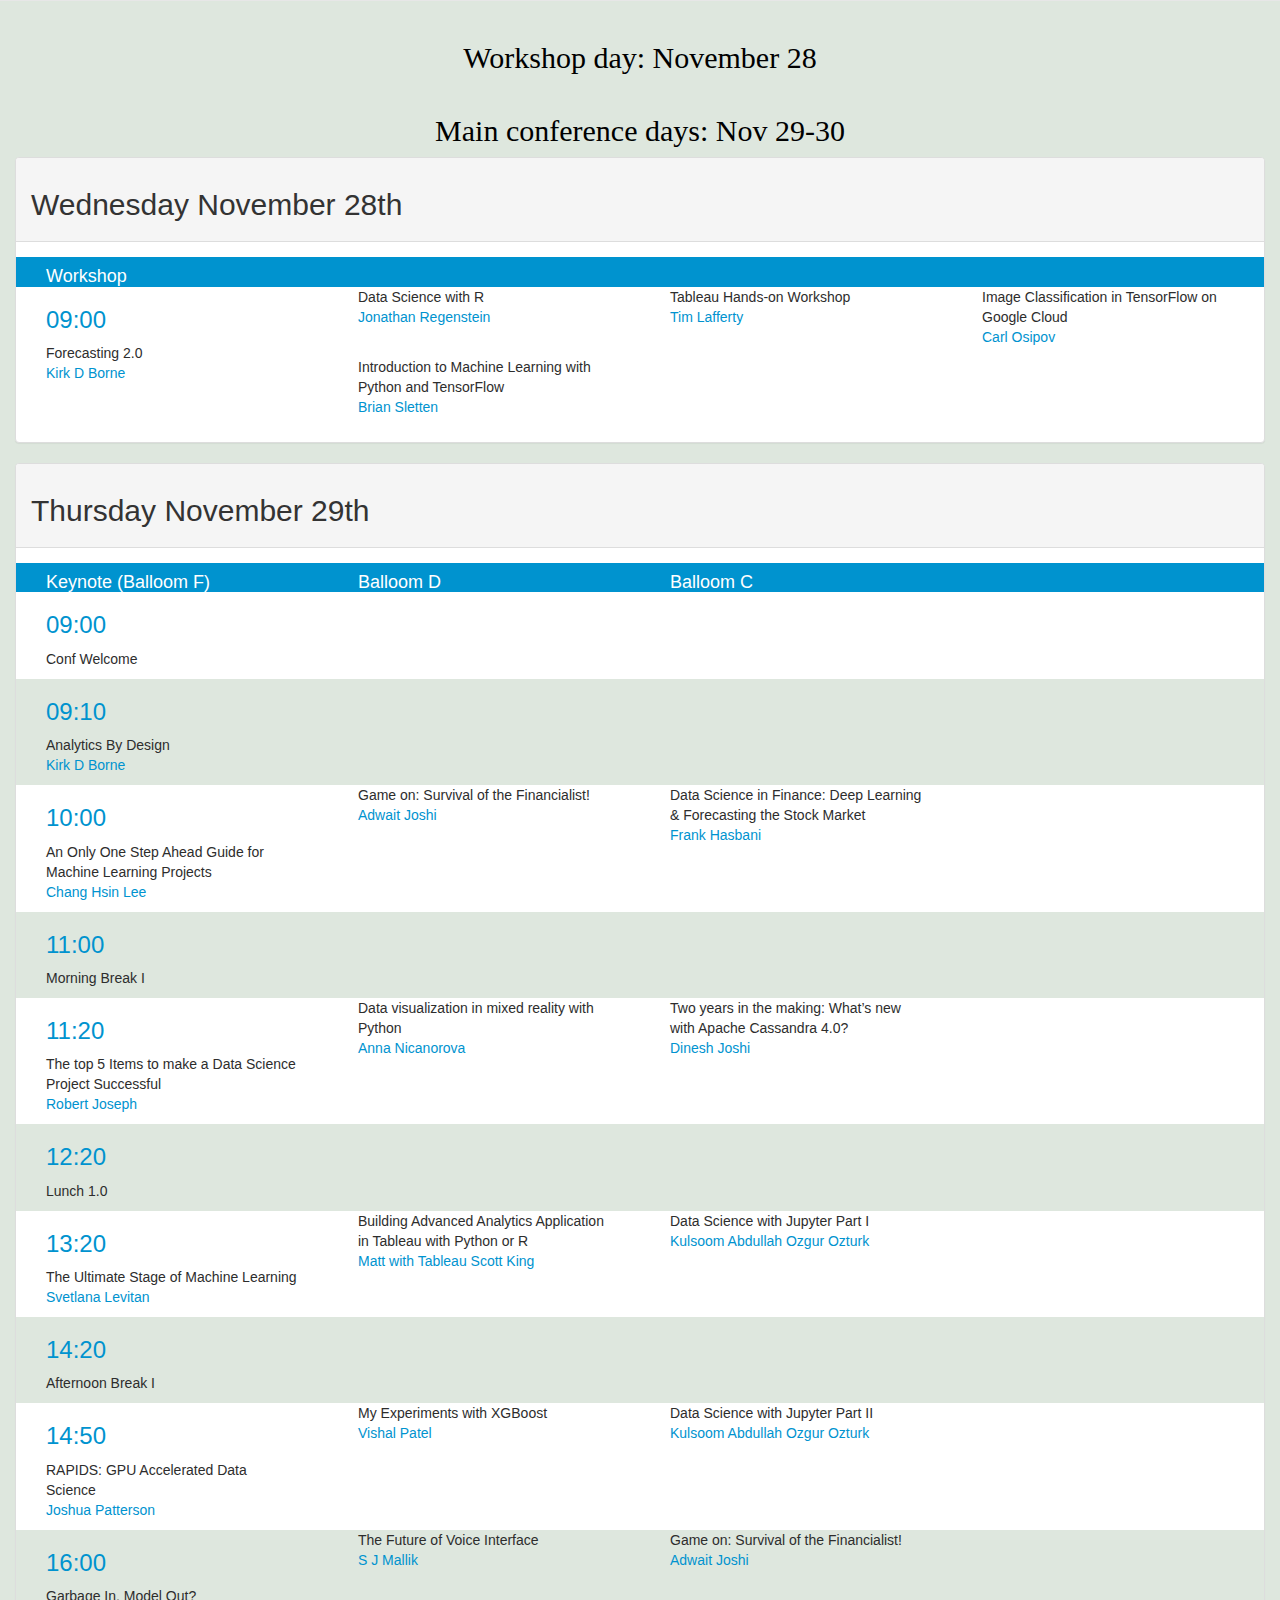
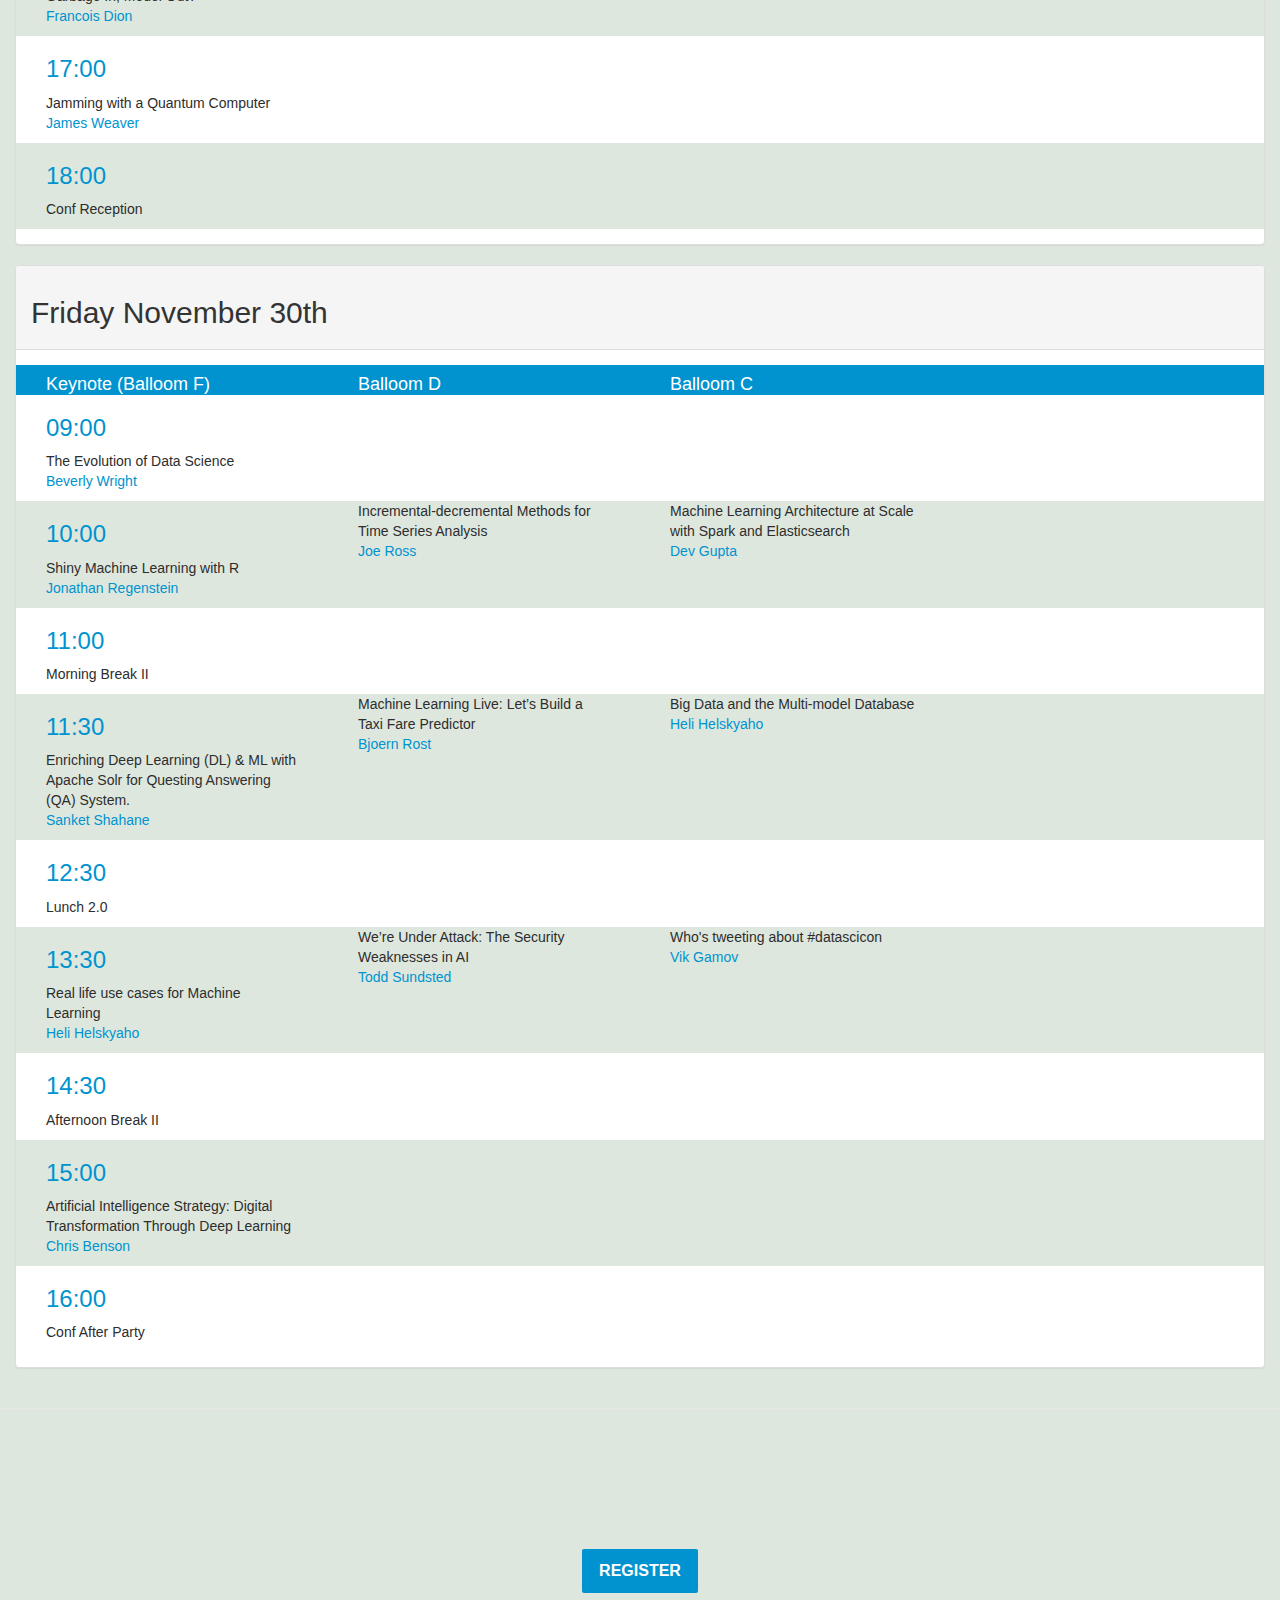
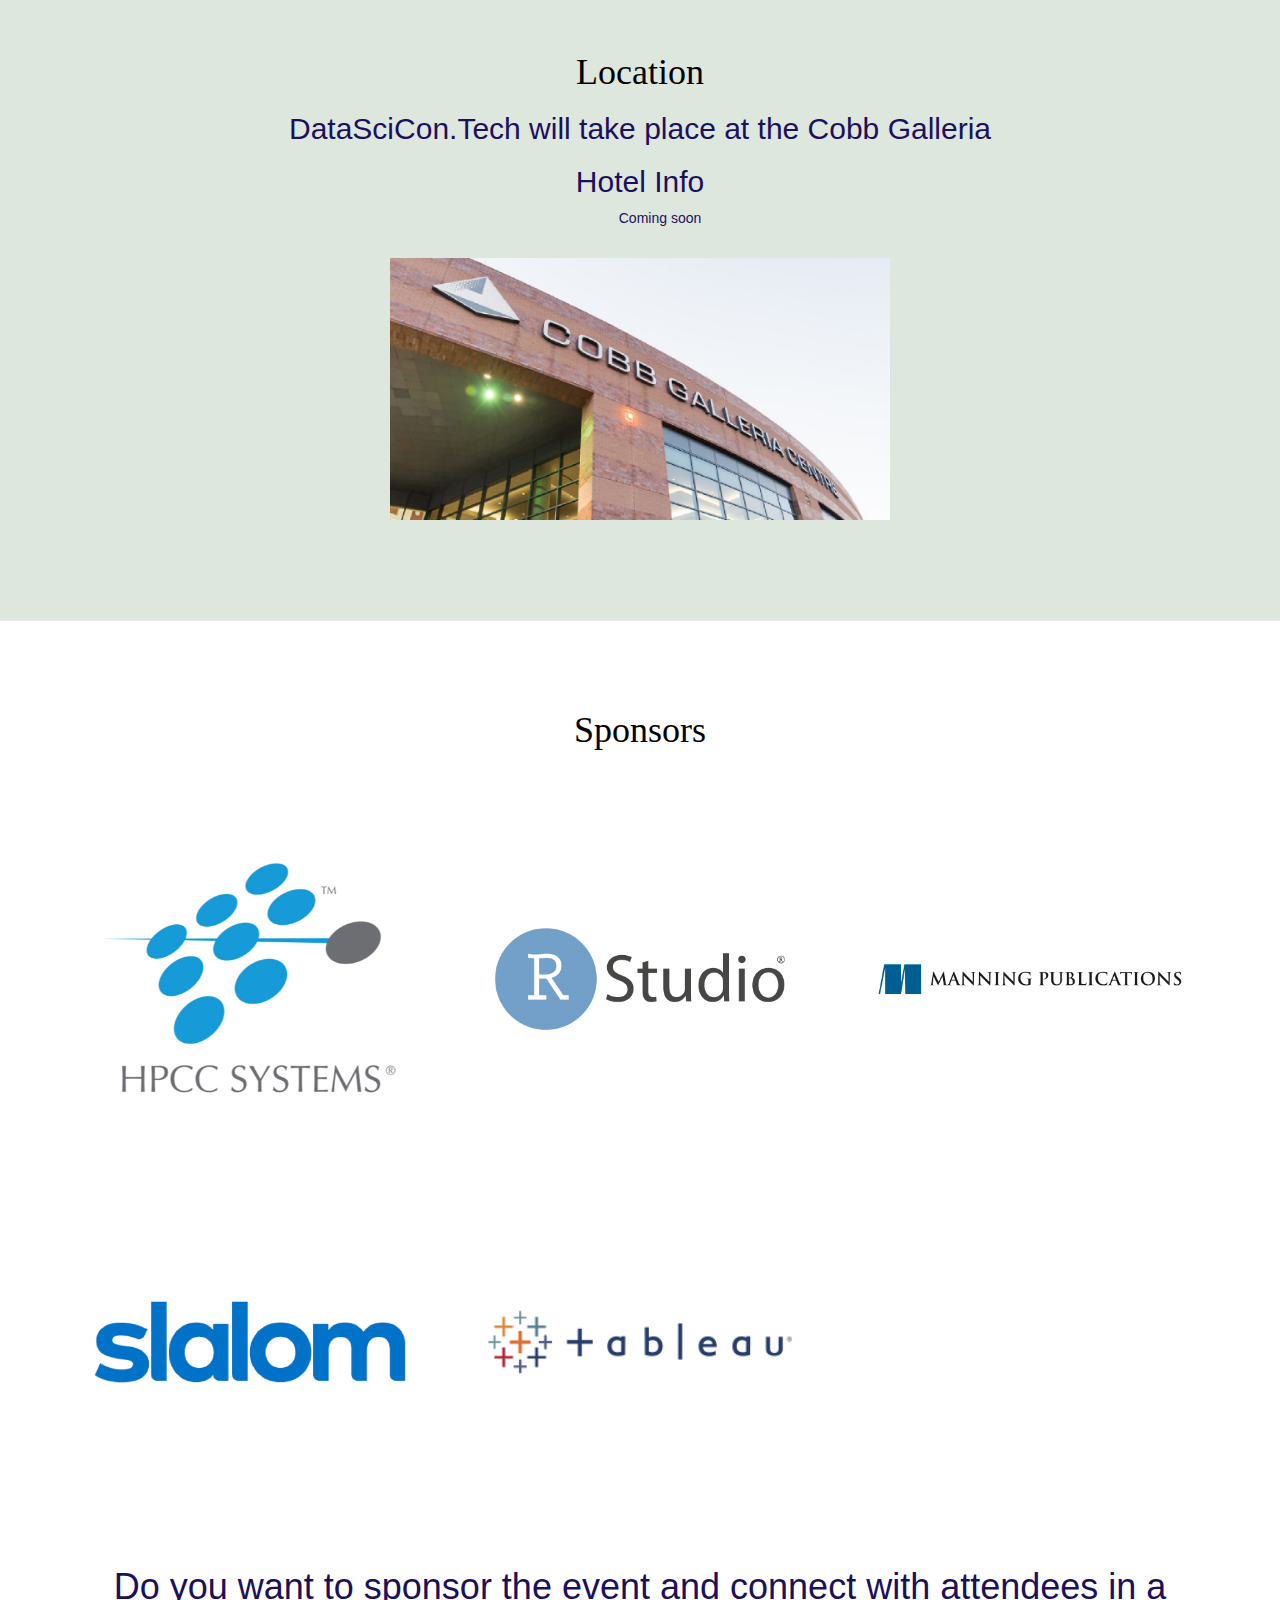
==== commit 4c918e1f: "schedule changes" ====
--- a/index.html
+++ b/index.html
@@ -751,9 +751,9 @@
             <div class="row row-header bg-primary">
                 <h4>
                     <!-- <div class="col-md-1">Time</div> -->
-                    <div class="col-sm-3">Keynote (Room F)</div>
-                    <div class="col-sm-3">Room D</div>
-                    <div class="col-sm-3">Room C</div>
+                    <div class="col-sm-3">Keynote (Balloom F)</div>
+                    <div class="col-sm-3">Balloom D</div>
+                    <div class="col-sm-3">Balloom C</div>
                 </h4>
             </div>
             <div class="row schedule-odd bg-info">
@@ -861,9 +861,9 @@
             <p>
                 S J Mallik
             </p>
-        </div><div class="col-sm-3"><a data-target="#modal-3164" data-toggle="modal" style="cursor: pointer;">Stream analytics using Kafka</a>
+        </div><div class="col-sm-3"><a data-target="#modal-3417" data-toggle="modal" style="cursor: pointer;">Game on: Survival of the Financialist! </a>
             <p>
-                Tejas Patel
+                Adwait Joshi
             </p>
         </div>
         </div><div class="row schedule-odd bg-info">
@@ -890,9 +890,9 @@
             <div class="row row-header bg-primary">
                 <h4>
                     <!-- <div class="col-md-1">Time</div> -->
-                    <div class="col-sm-3">Keynote (Room F)</div>
-                    <div class="col-sm-3">Room D</div>
-                    <div class="col-sm-3">Room B</div>
+                    <div class="col-sm-3">Keynote (Balloom F)</div>
+                    <div class="col-sm-3">Balloom D</div>
+                    <div class="col-sm-3">Balloom C</div>
                 </h4>
             </div>
             <div class="row schedule-odd bg-info">
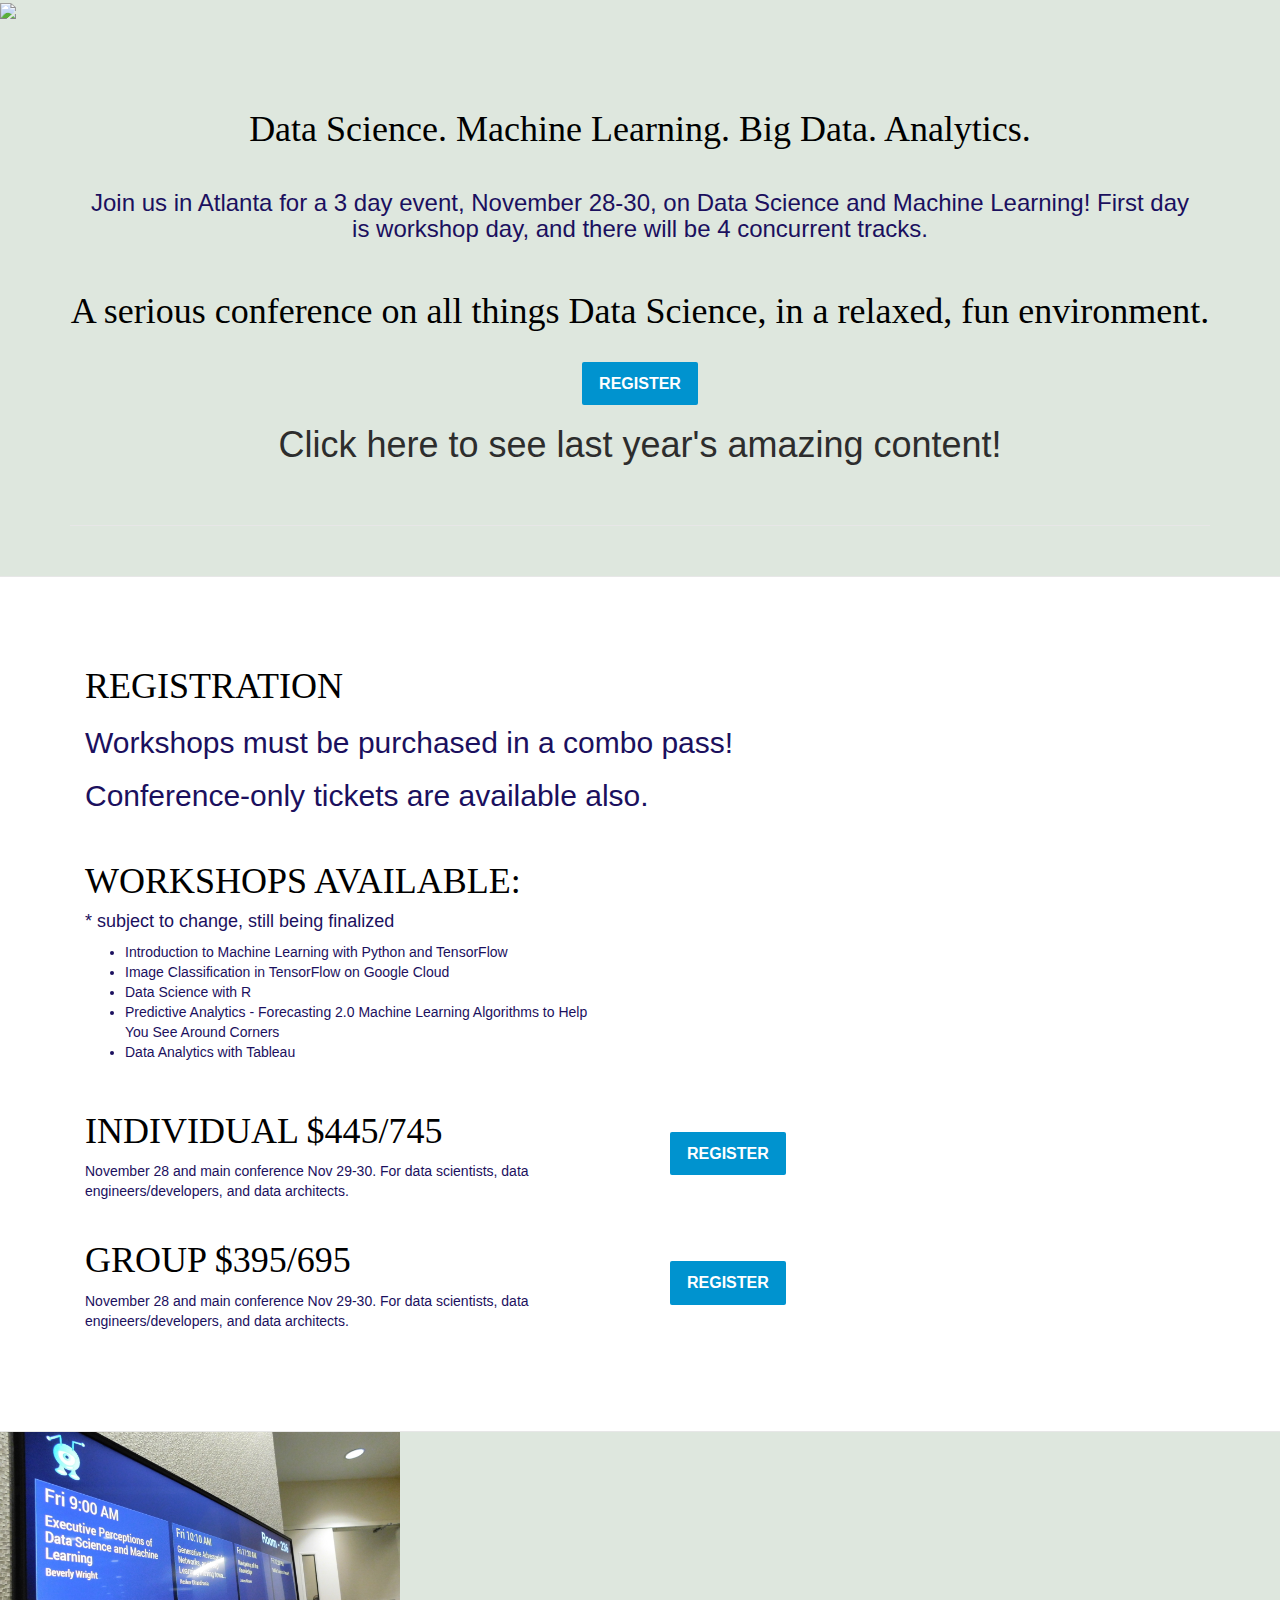
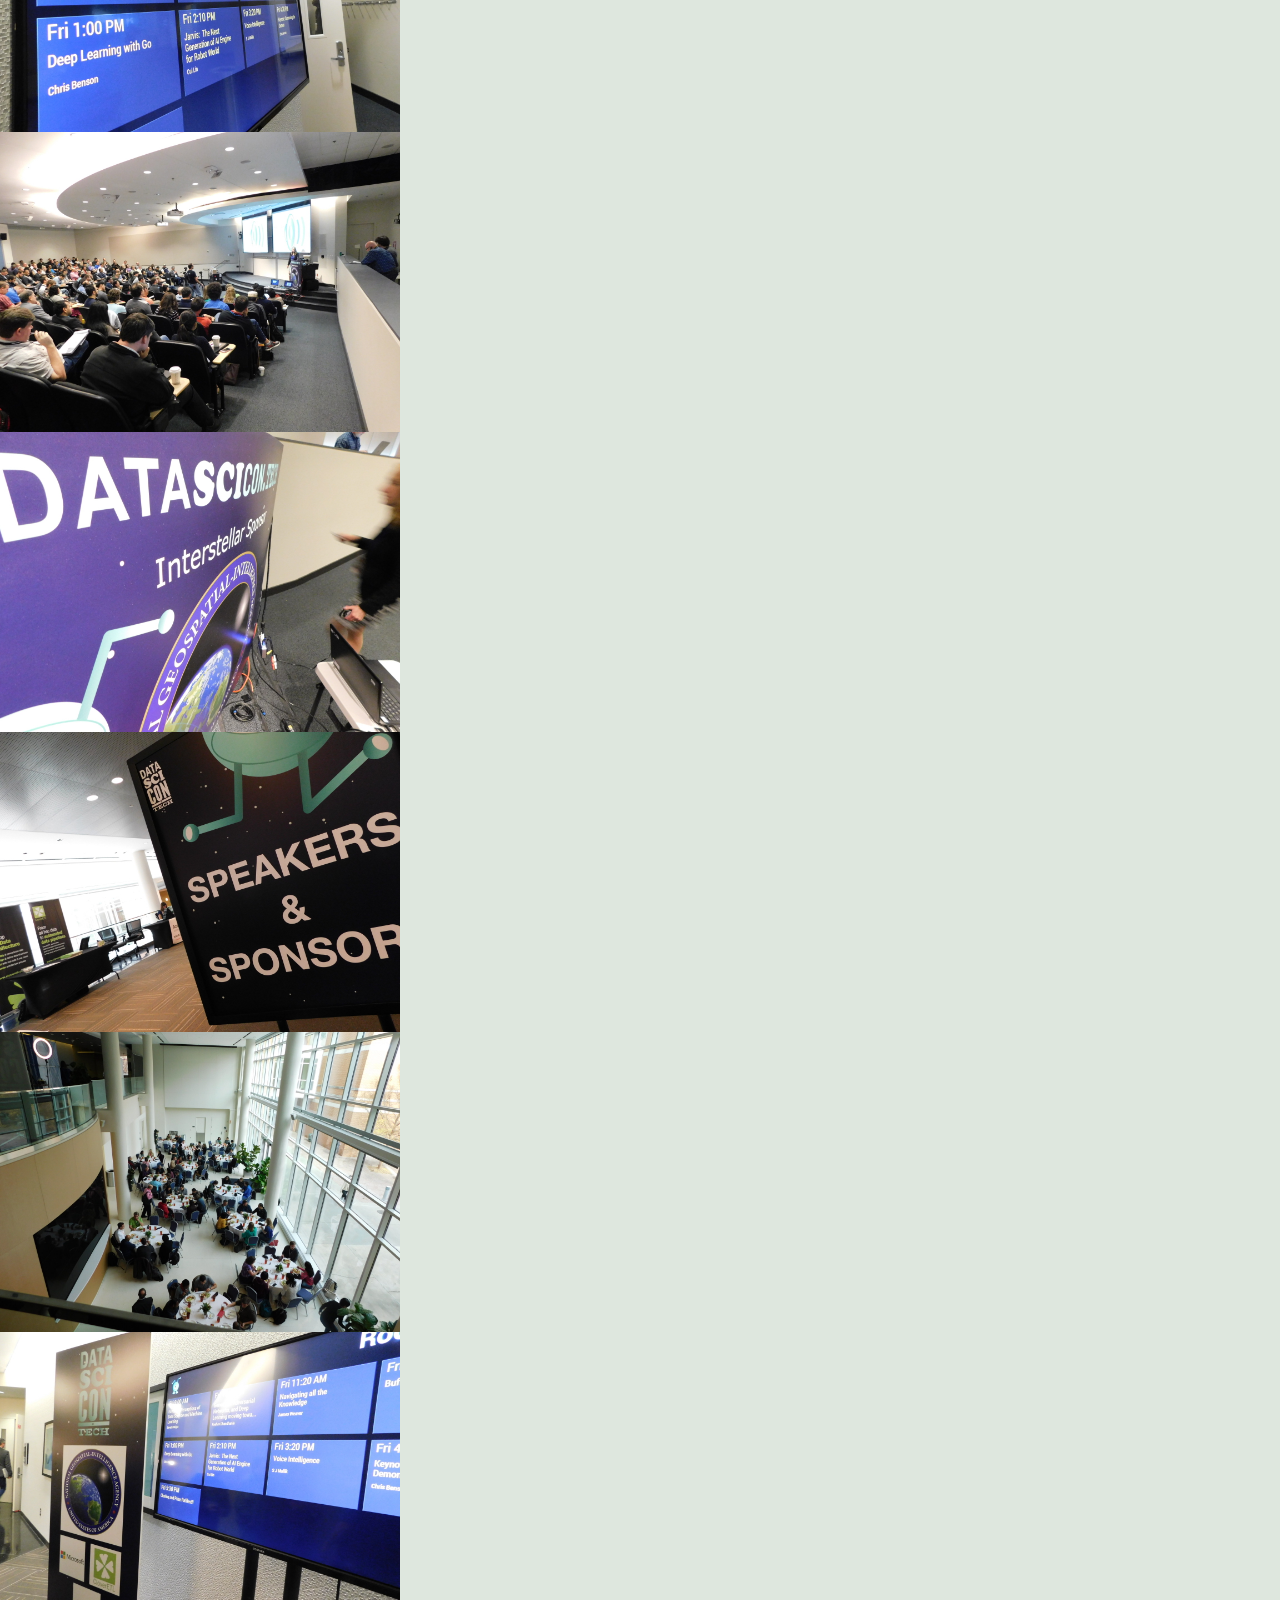
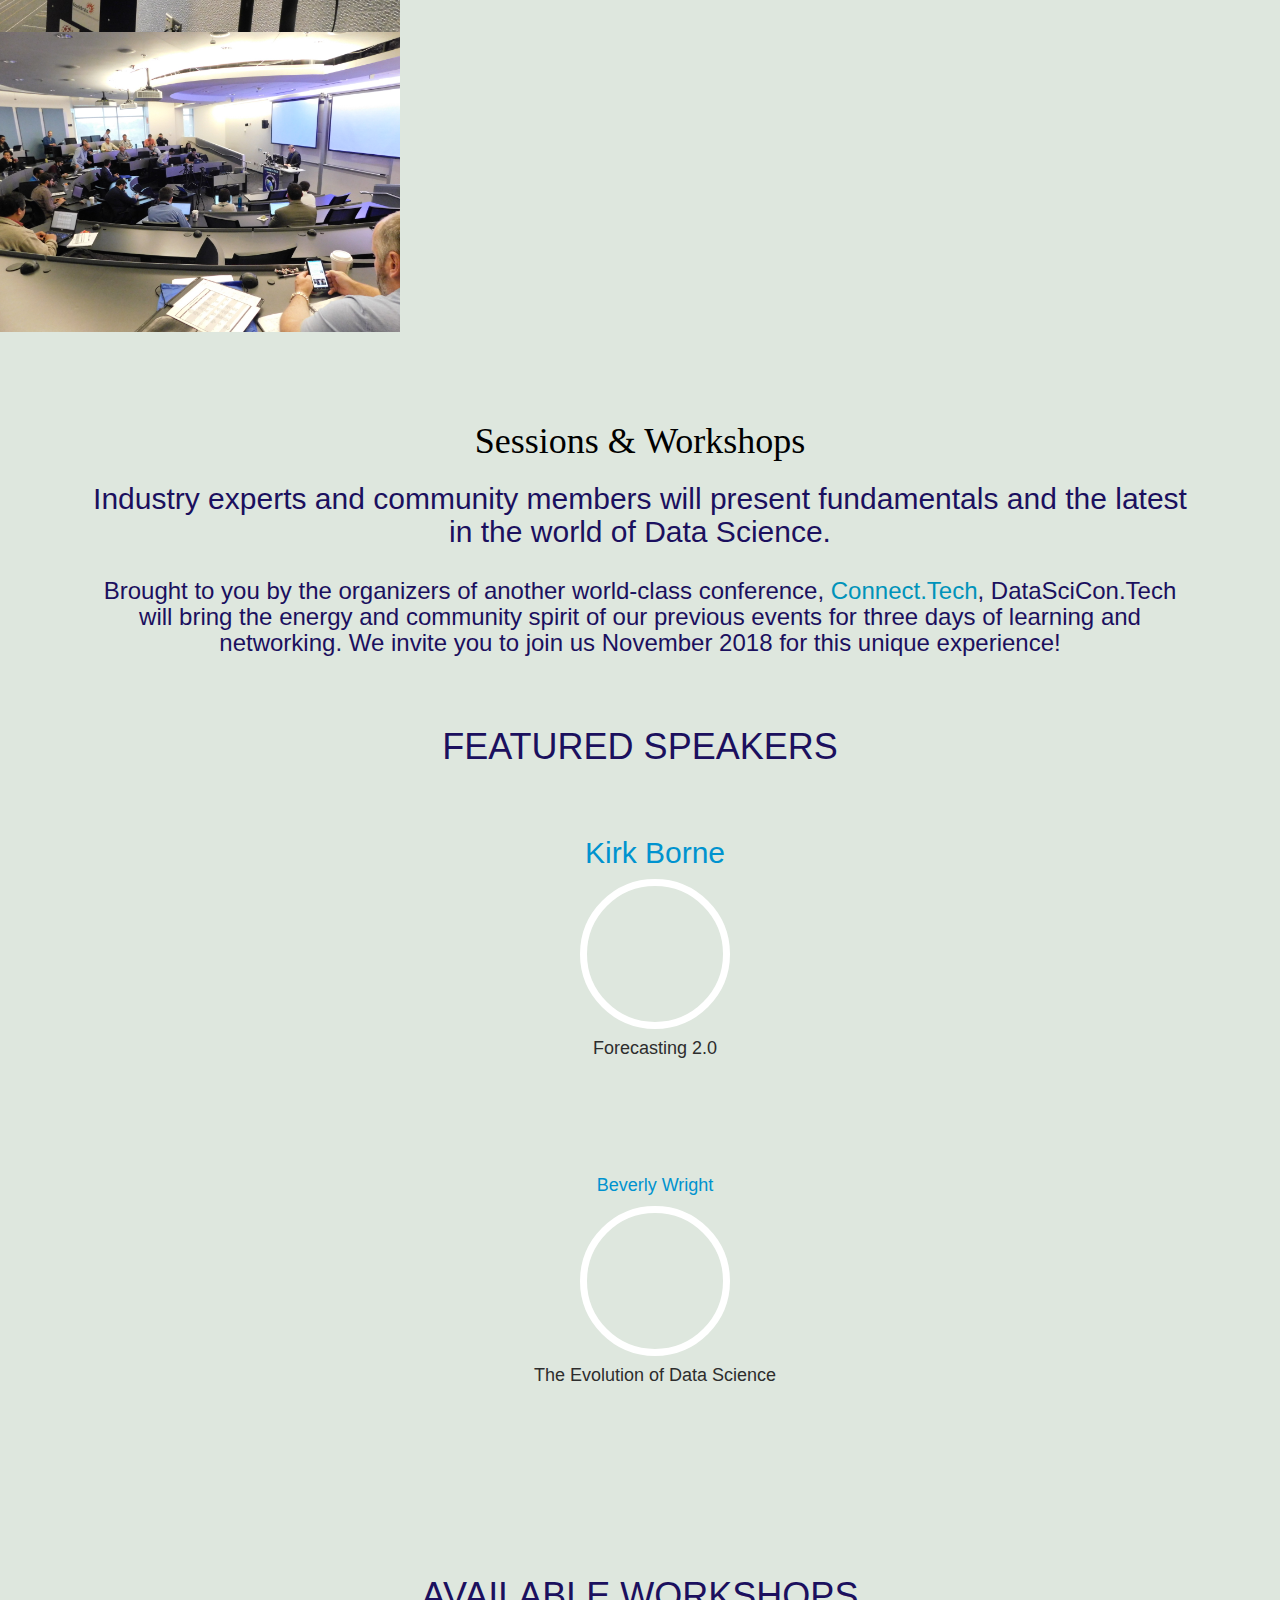
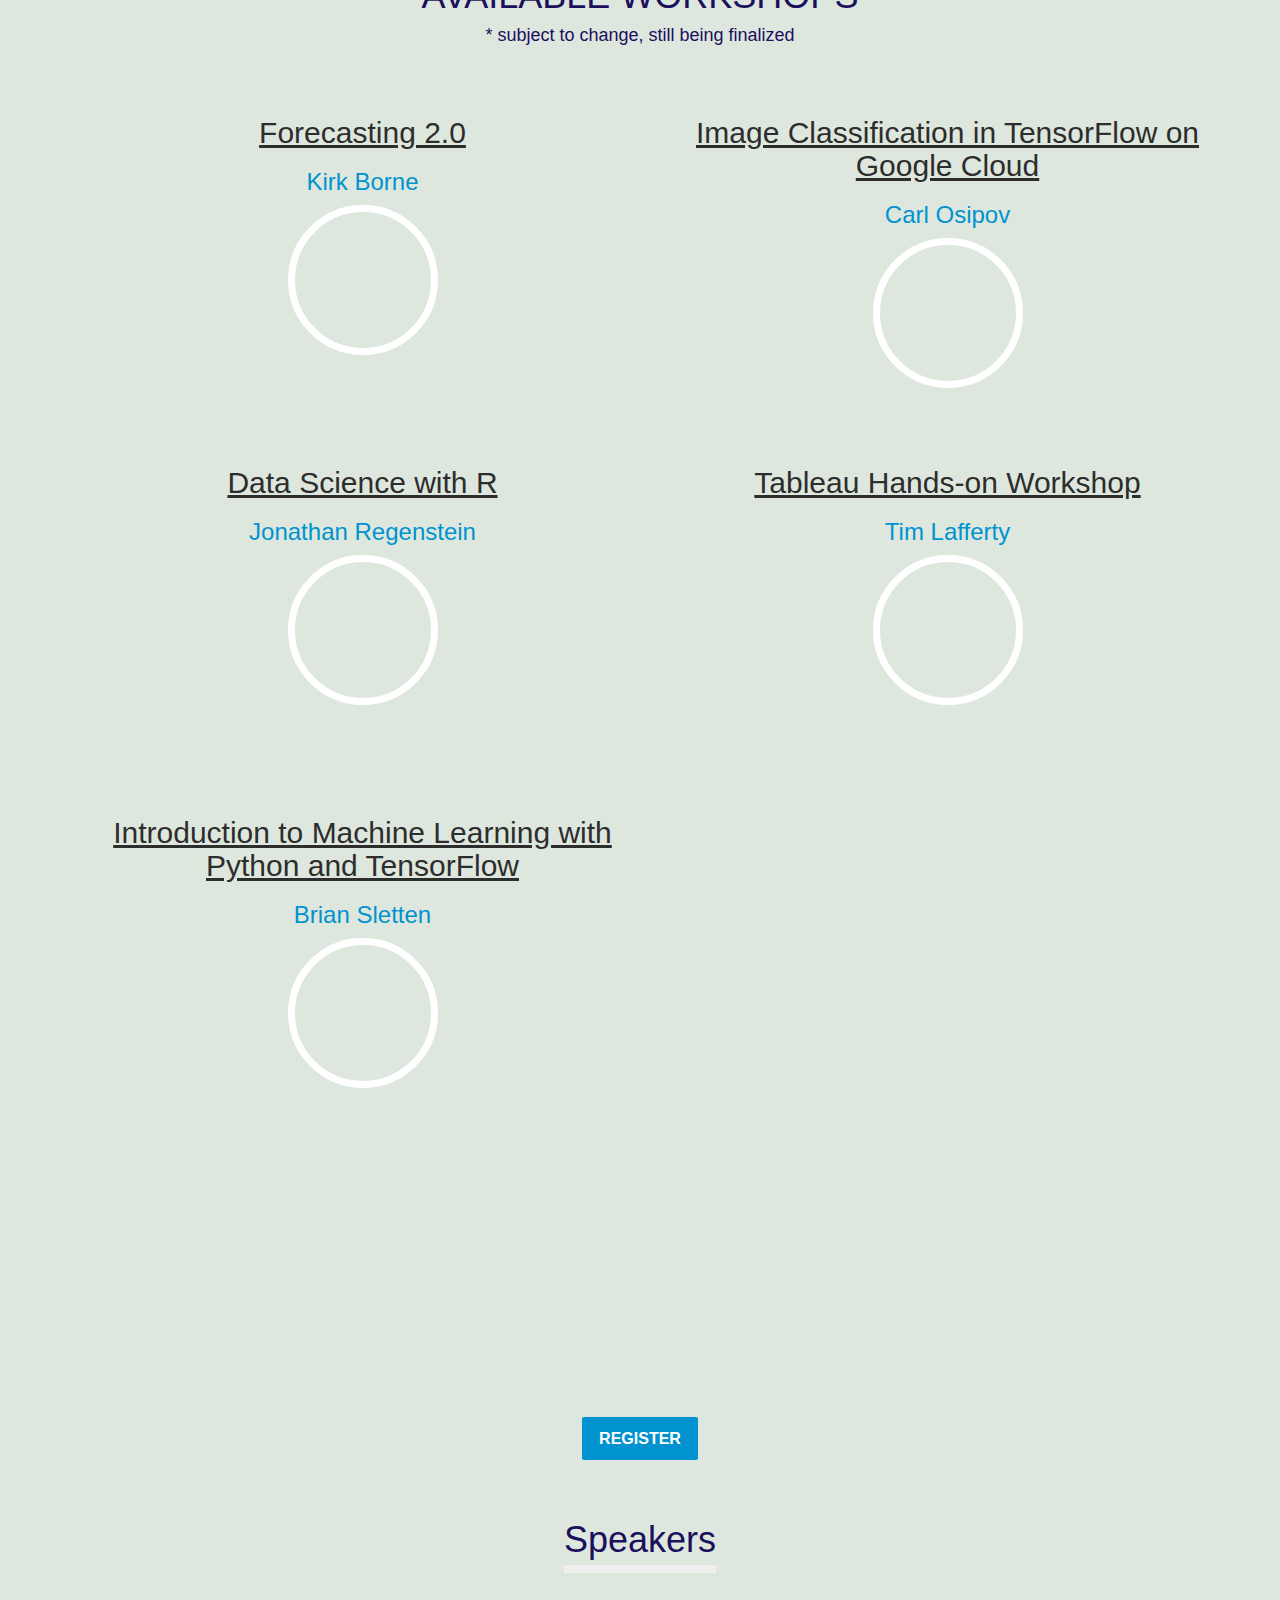
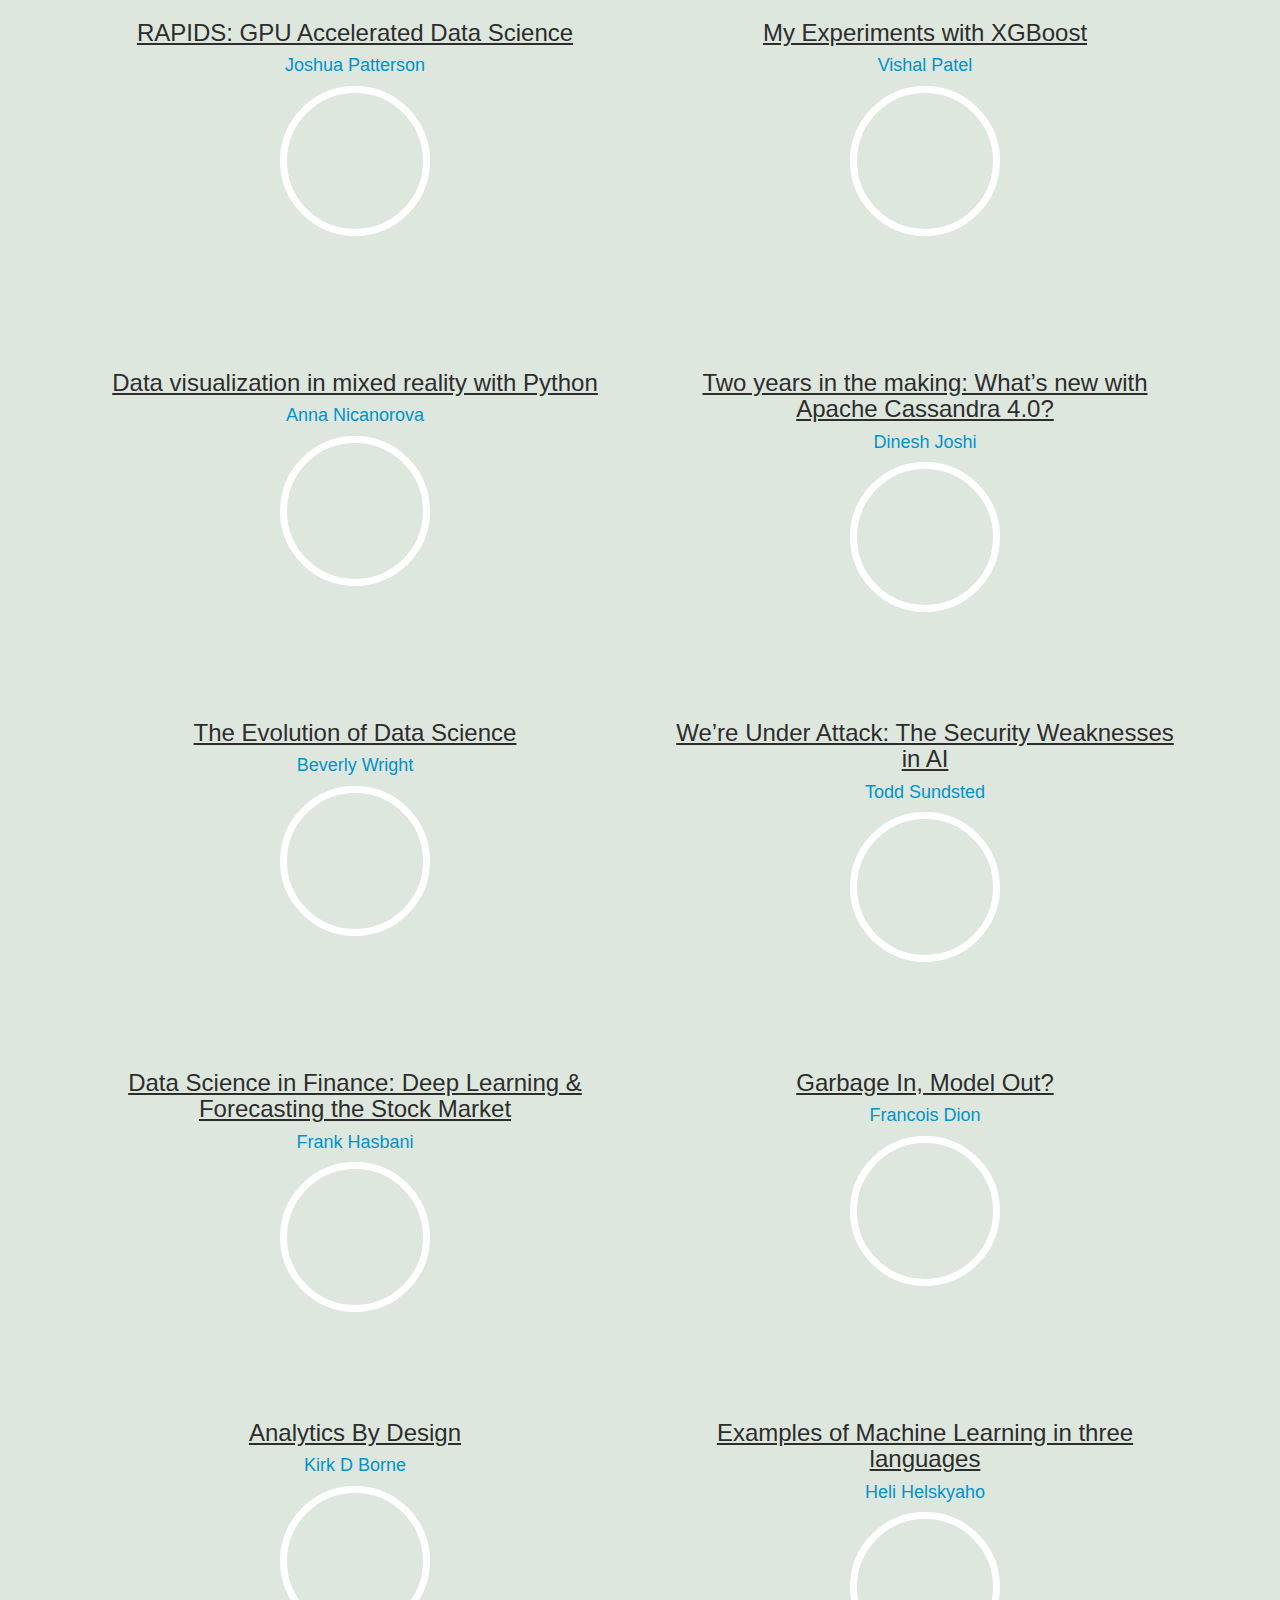
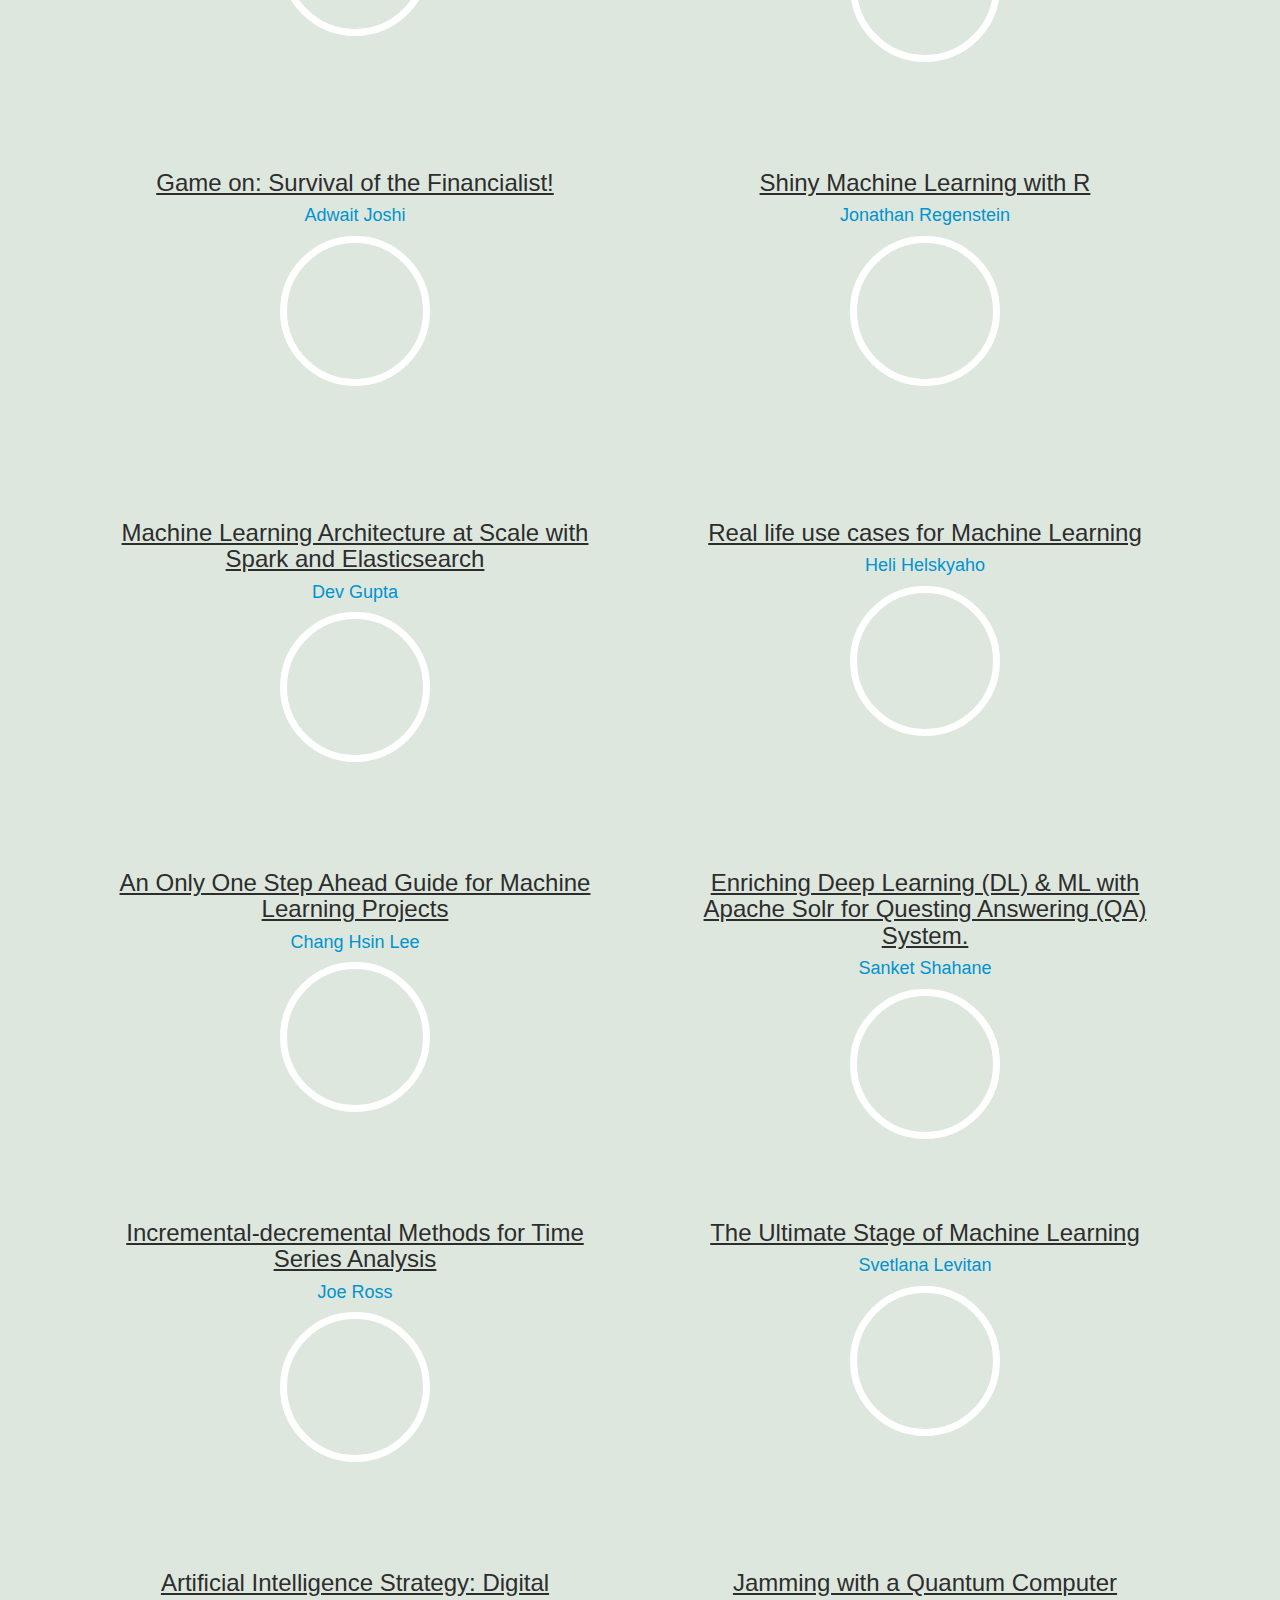
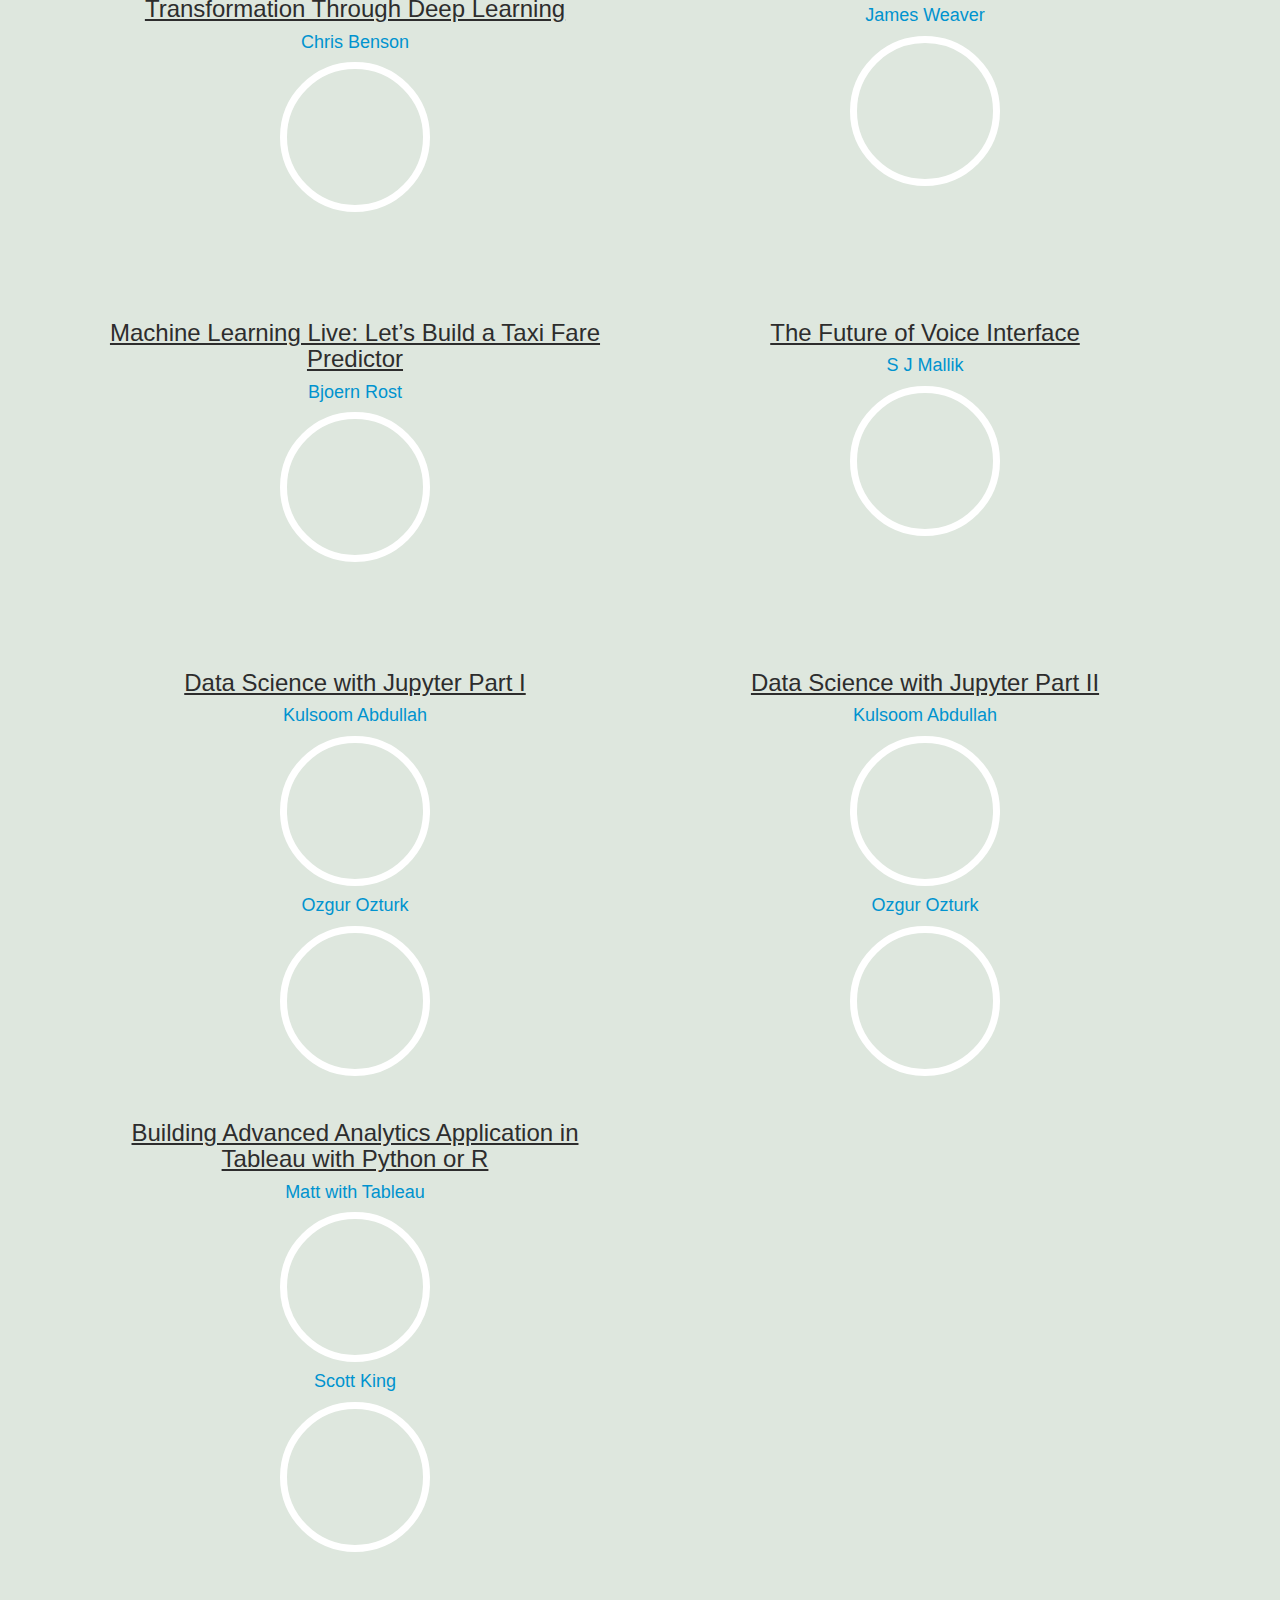
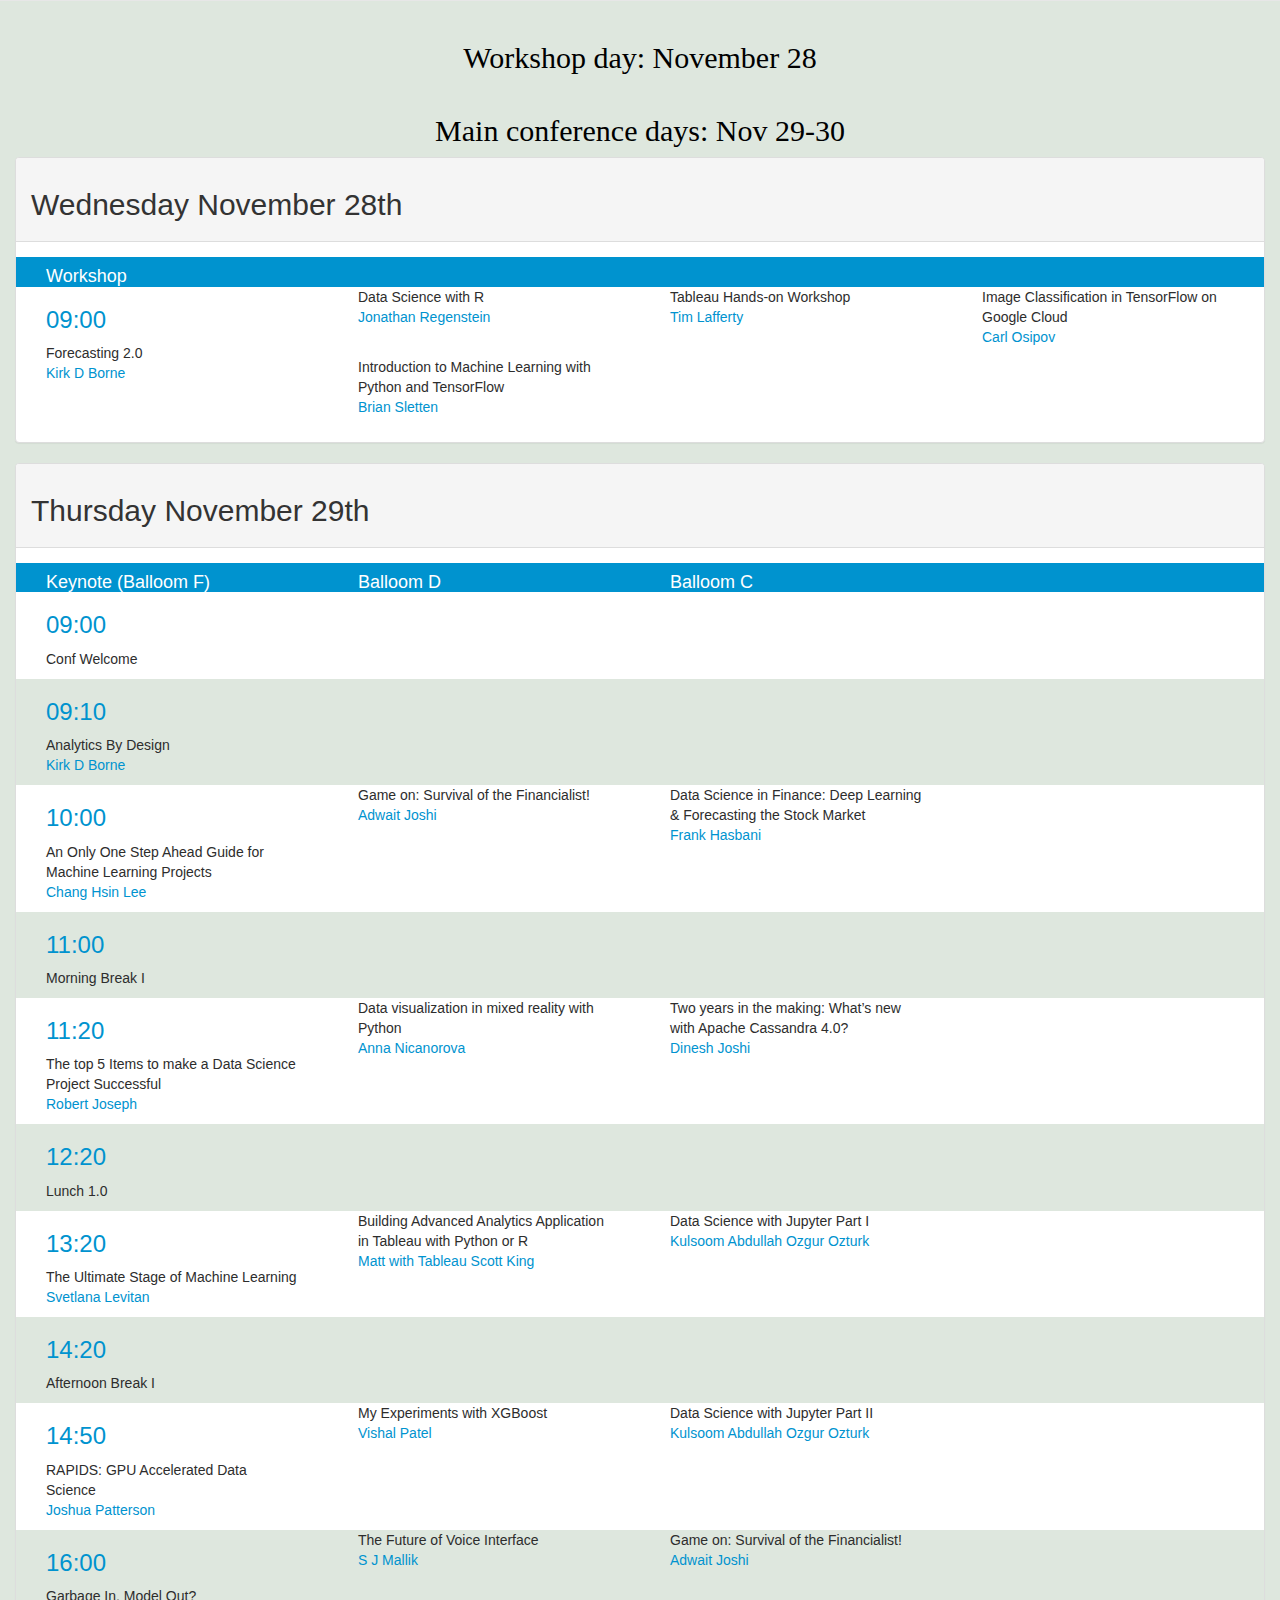
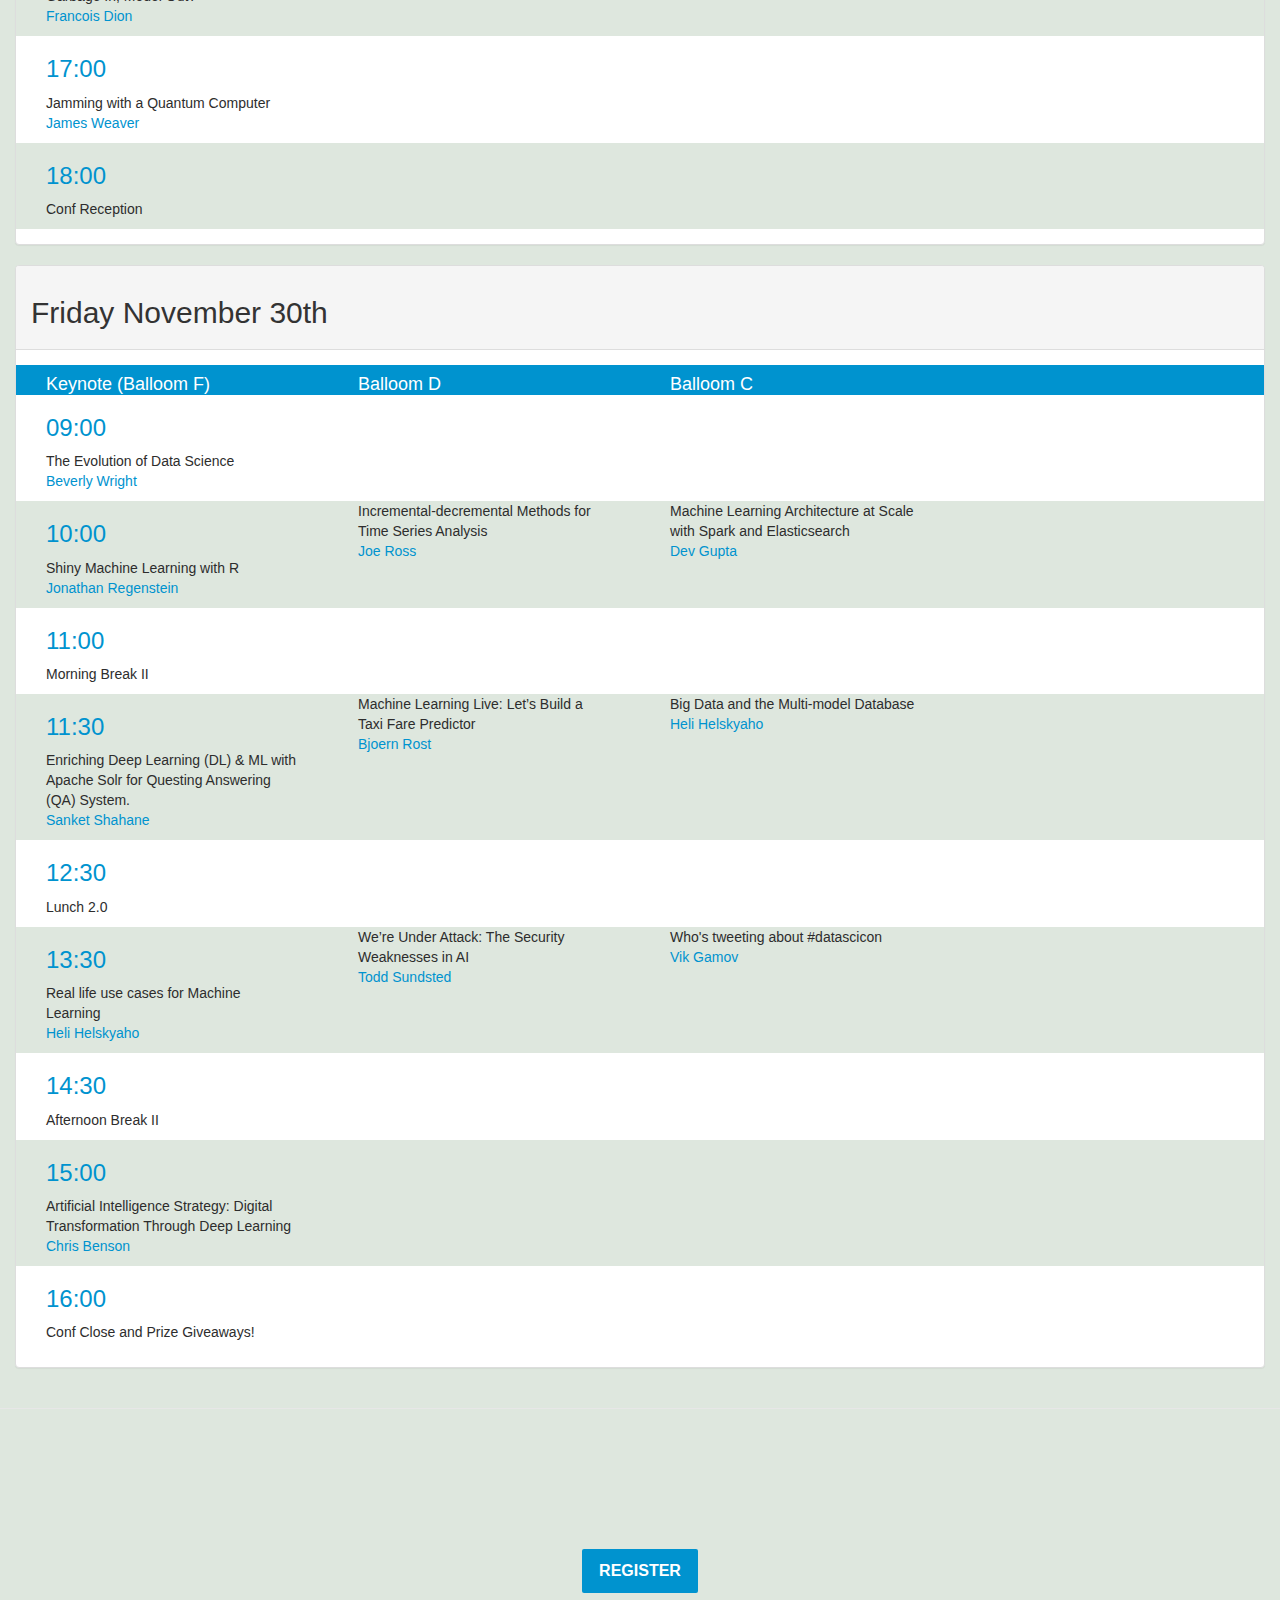
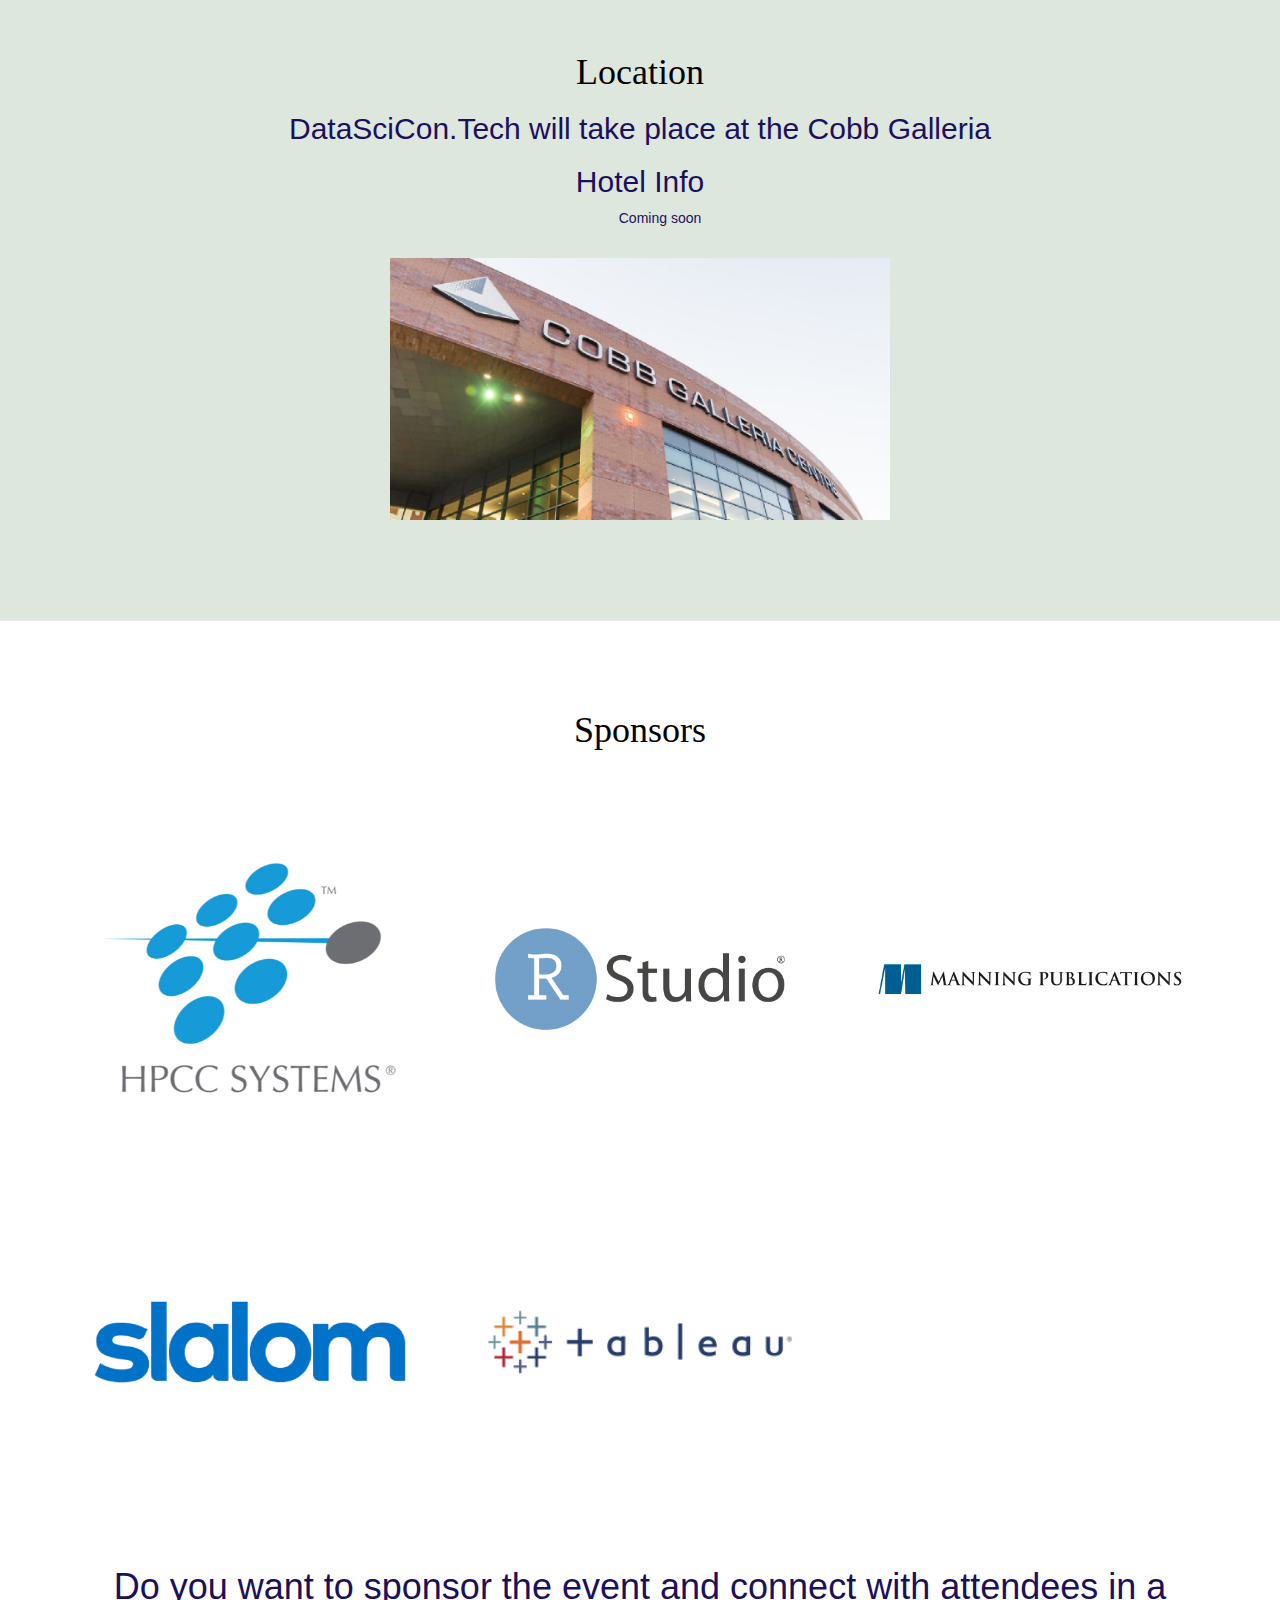
==== commit db9d95ba: "schedule changes" ====
--- a/index.html
+++ b/index.html
@@ -977,7 +977,7 @@
             </div>
         </div><div class="row schedule-odd bg-info">
             <!--<div class="col-sm-3 ">16:00</div>-->
-            <div class="col-sm-3"><h3>16:00</h3><a data-target="#" data-toggle="modal" style="cursor: pointer;">Conf After Party</a>
+            <div class="col-sm-3"><h3>16:00</h3><a data-target="#" data-toggle="modal" style="cursor: pointer;">Conf Close and Prize Giveaways!</a>
                 <p>
 
                 </p>
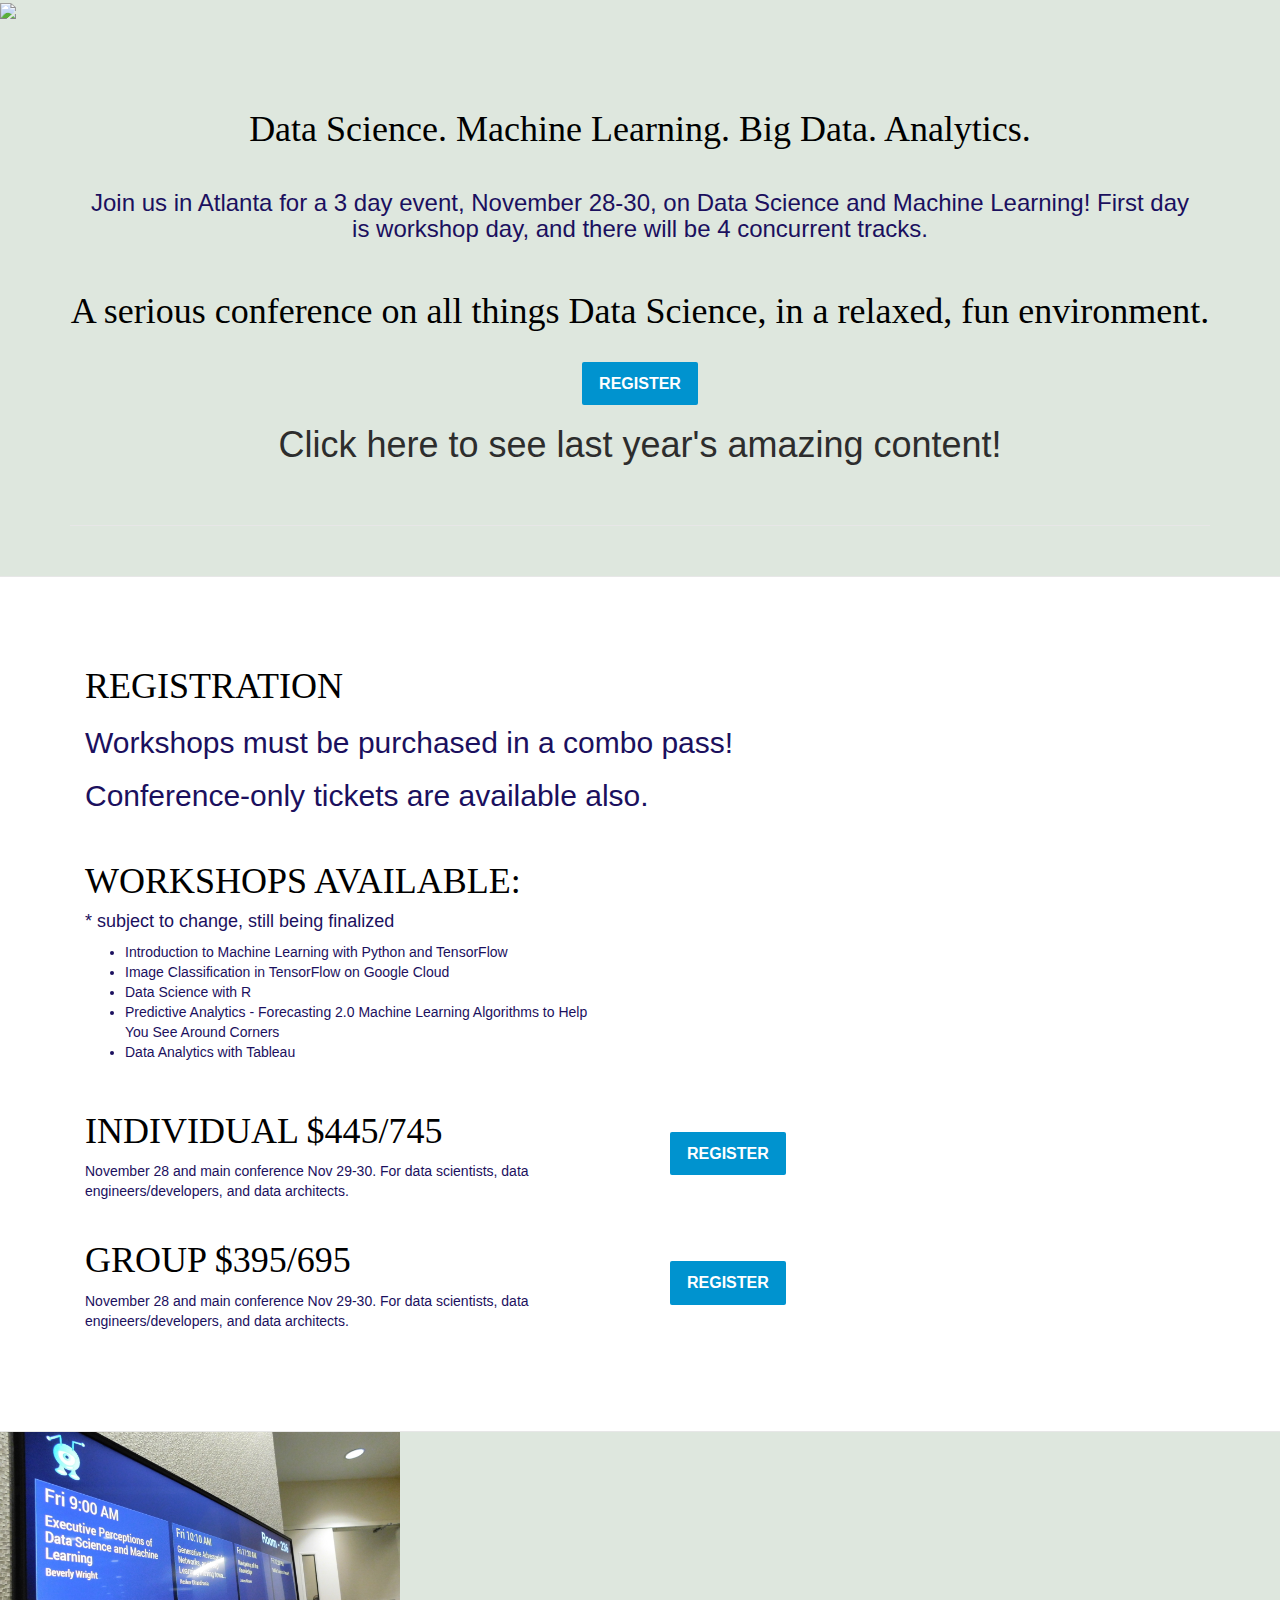
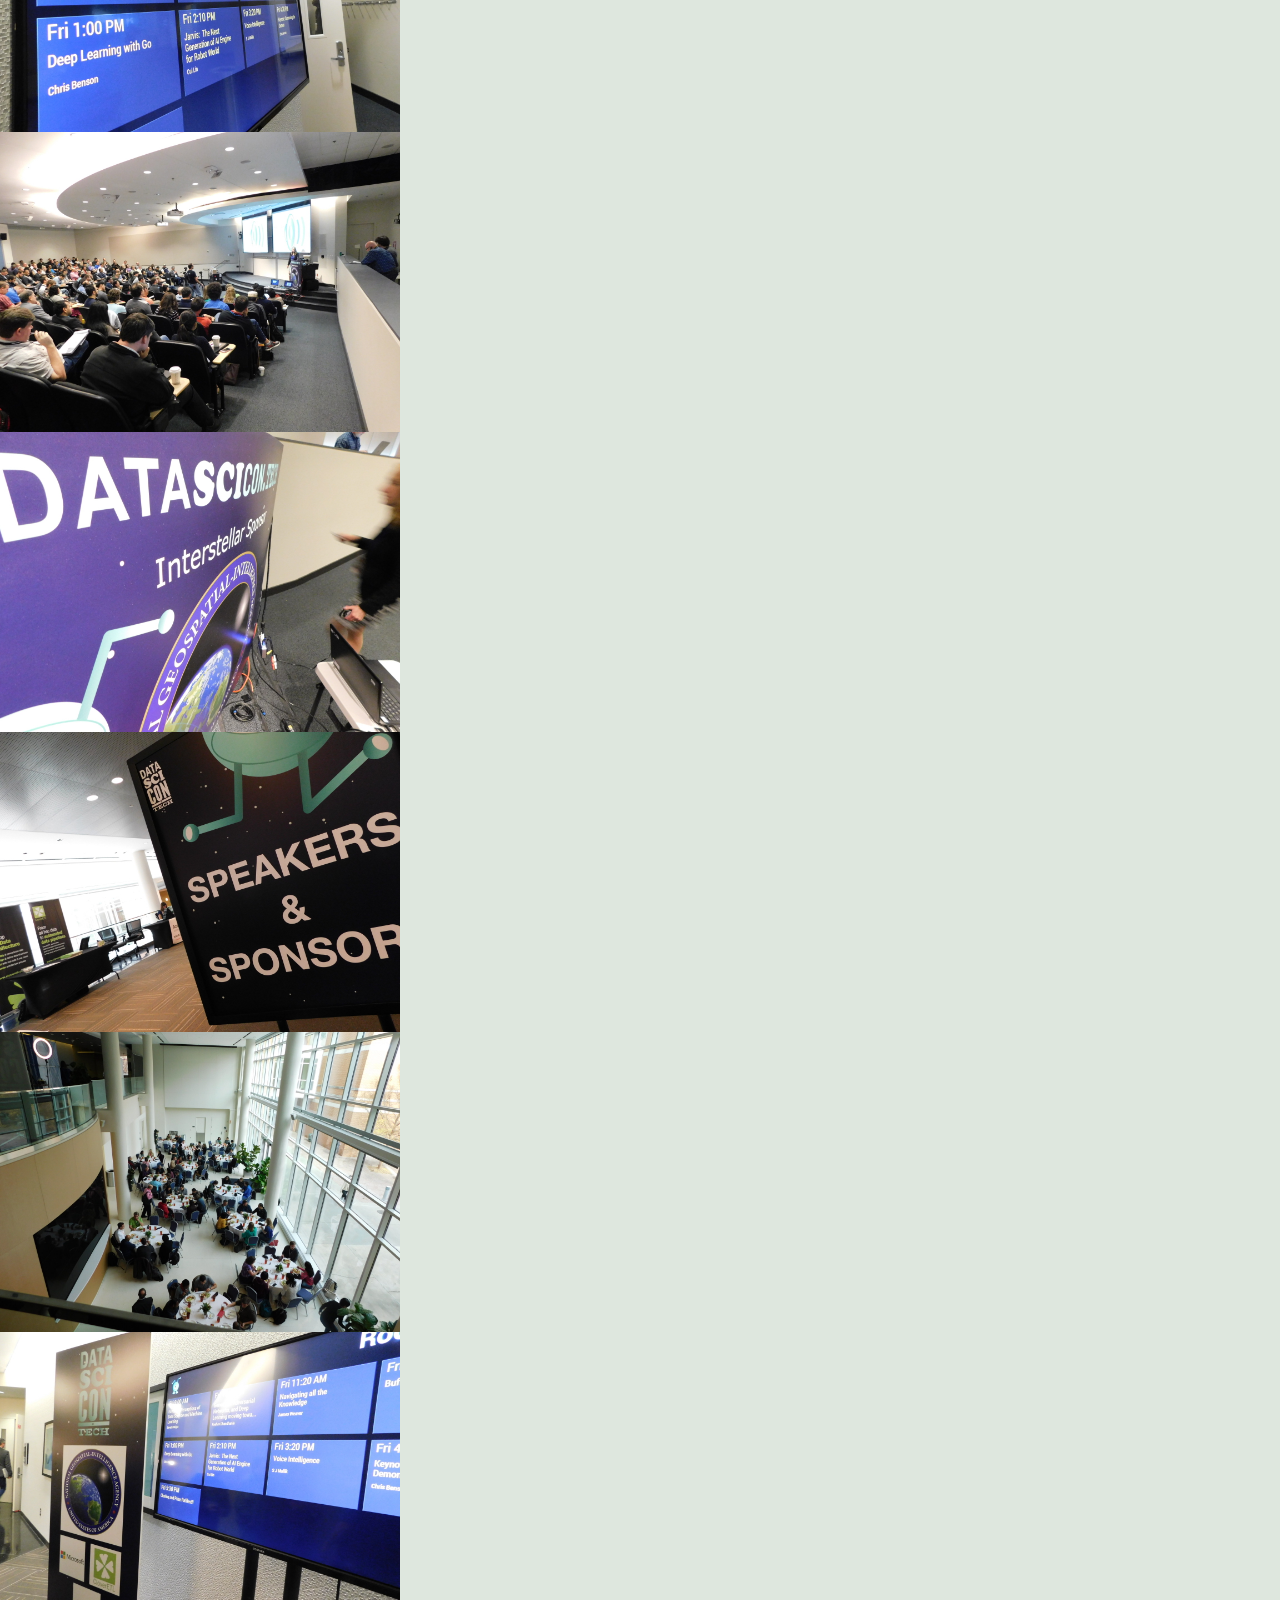
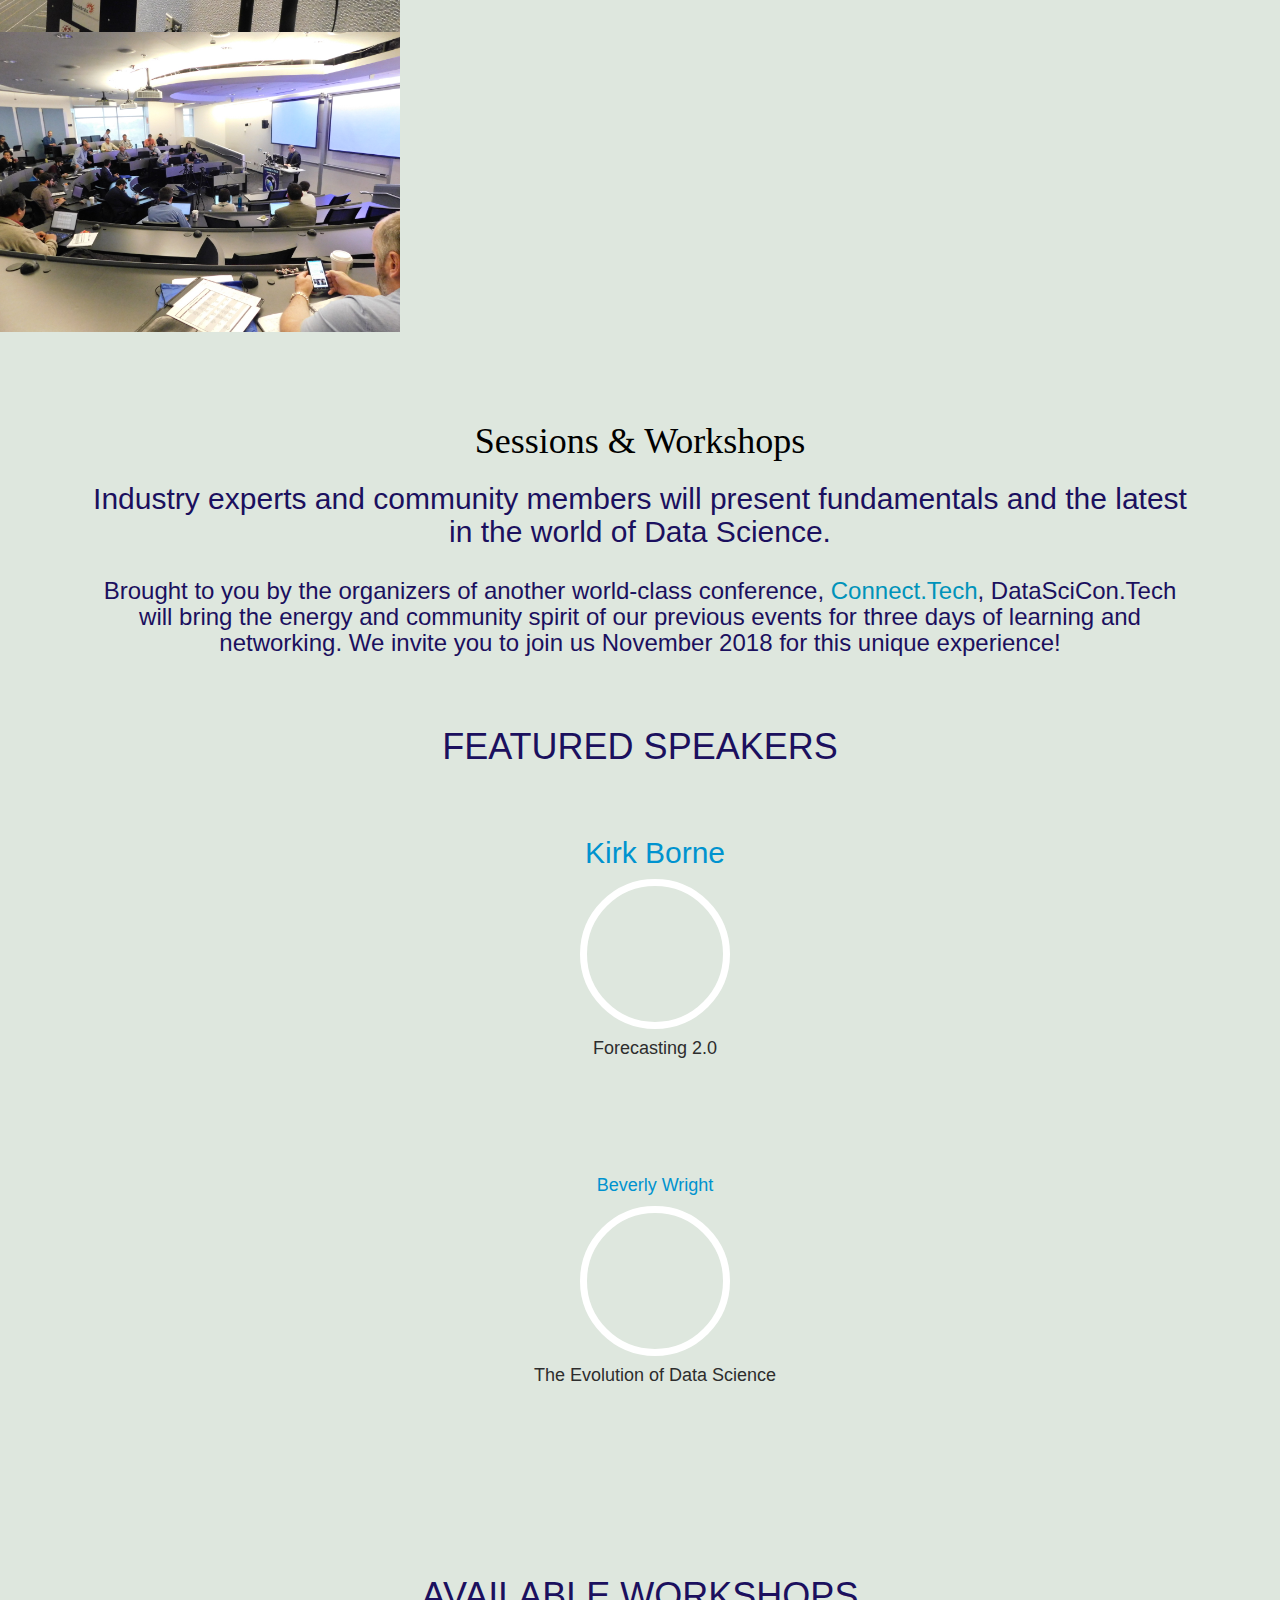
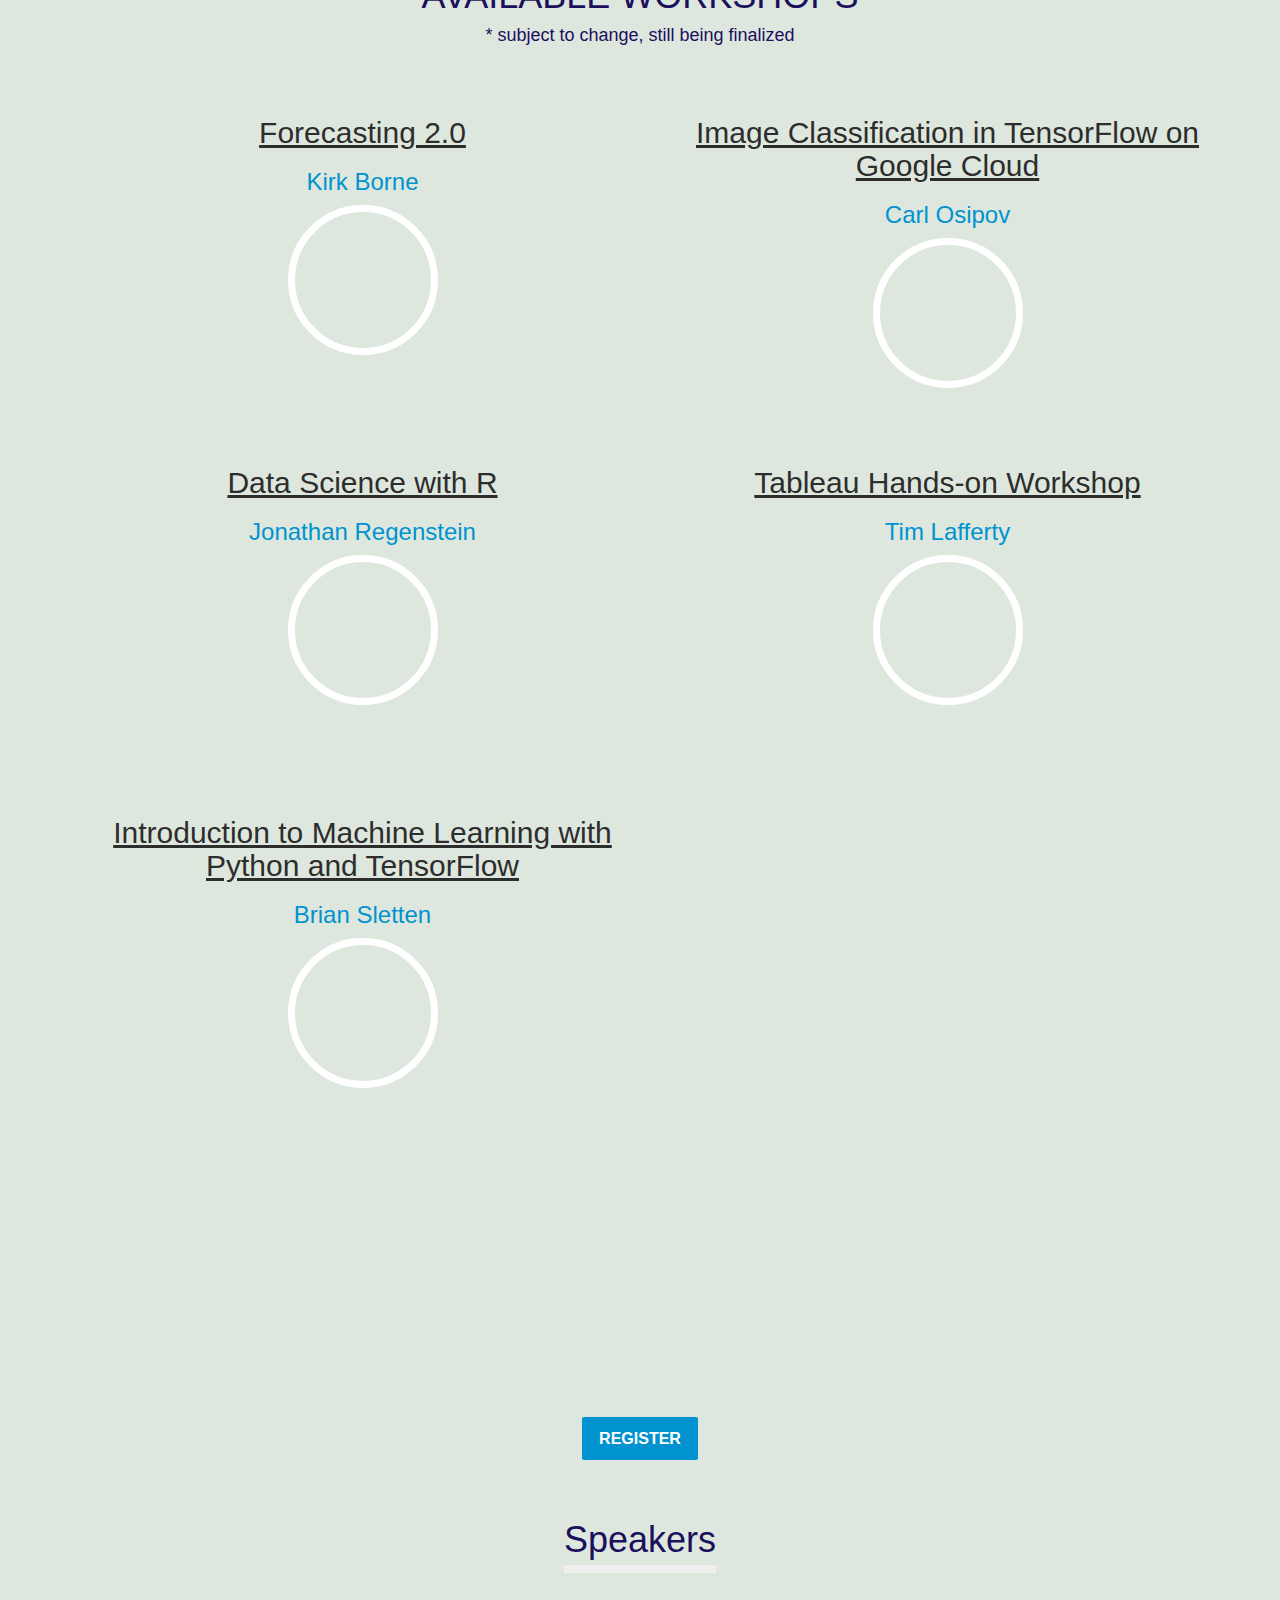
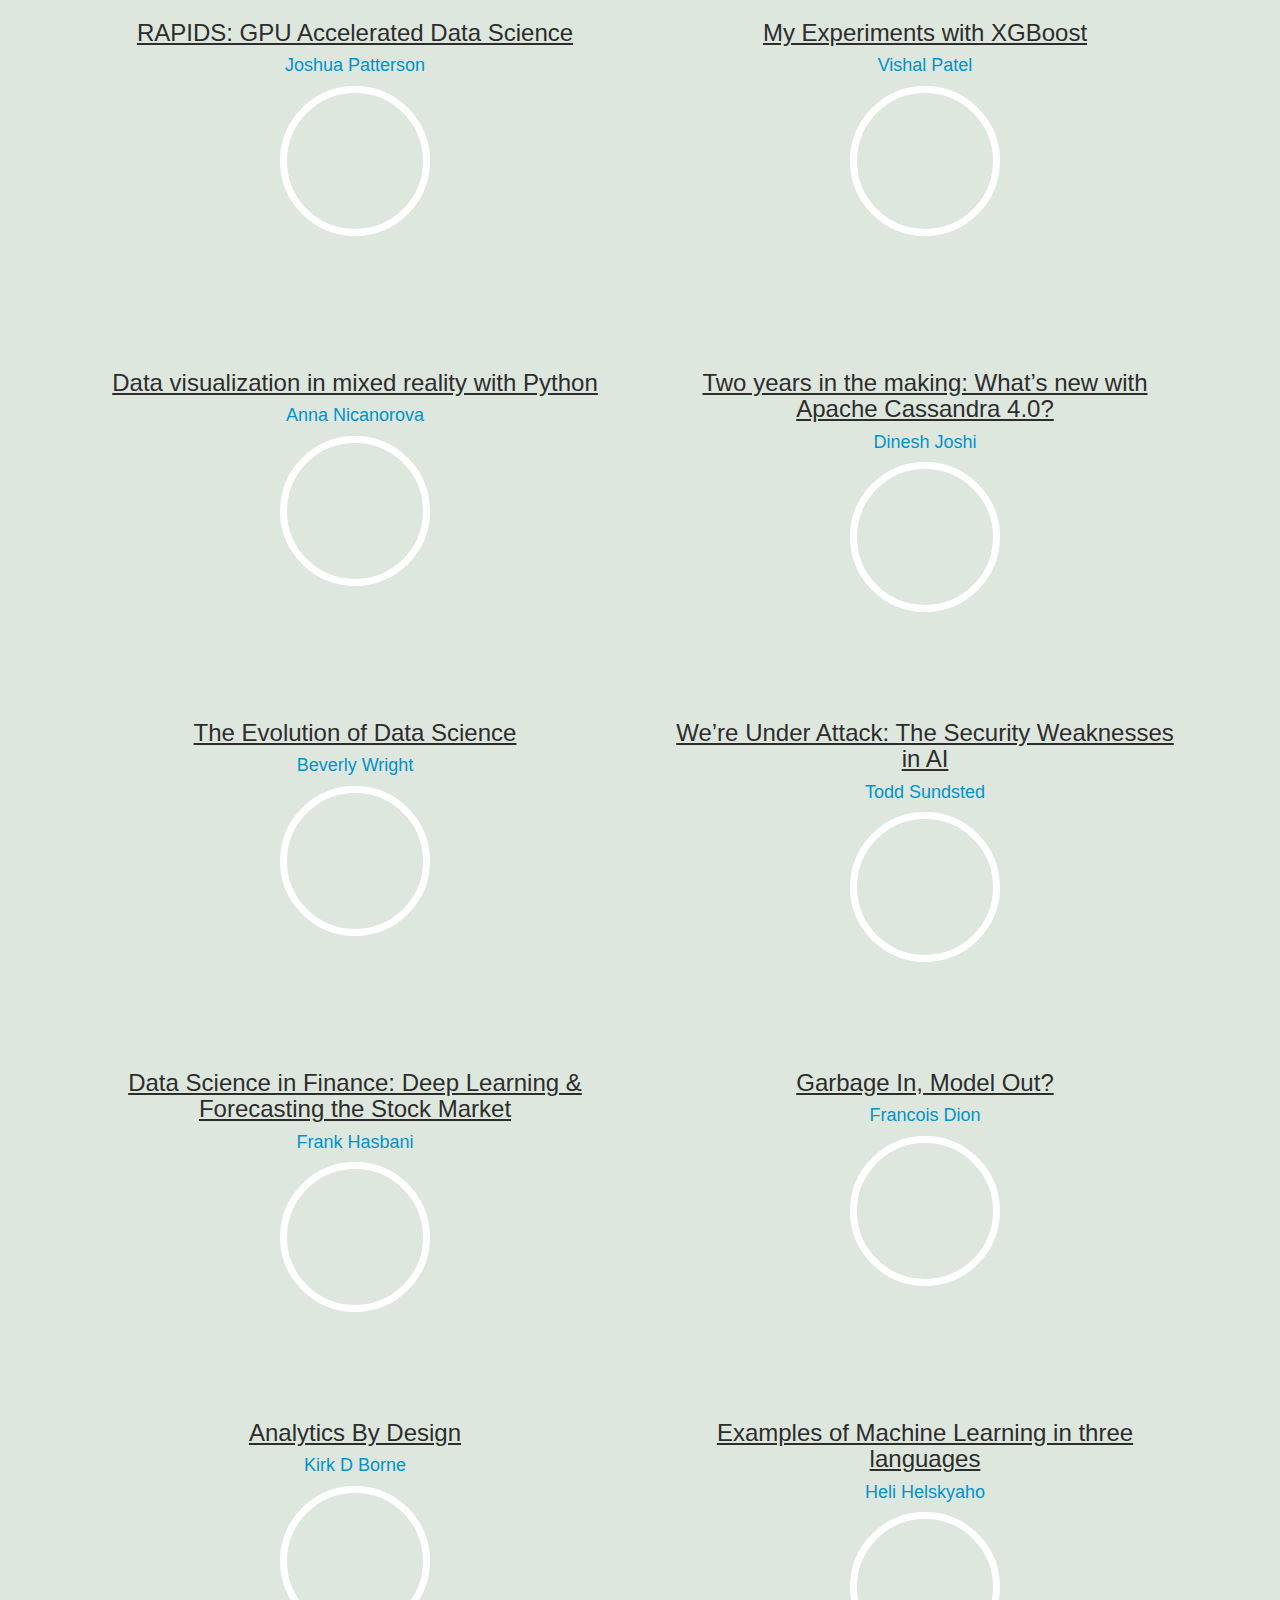
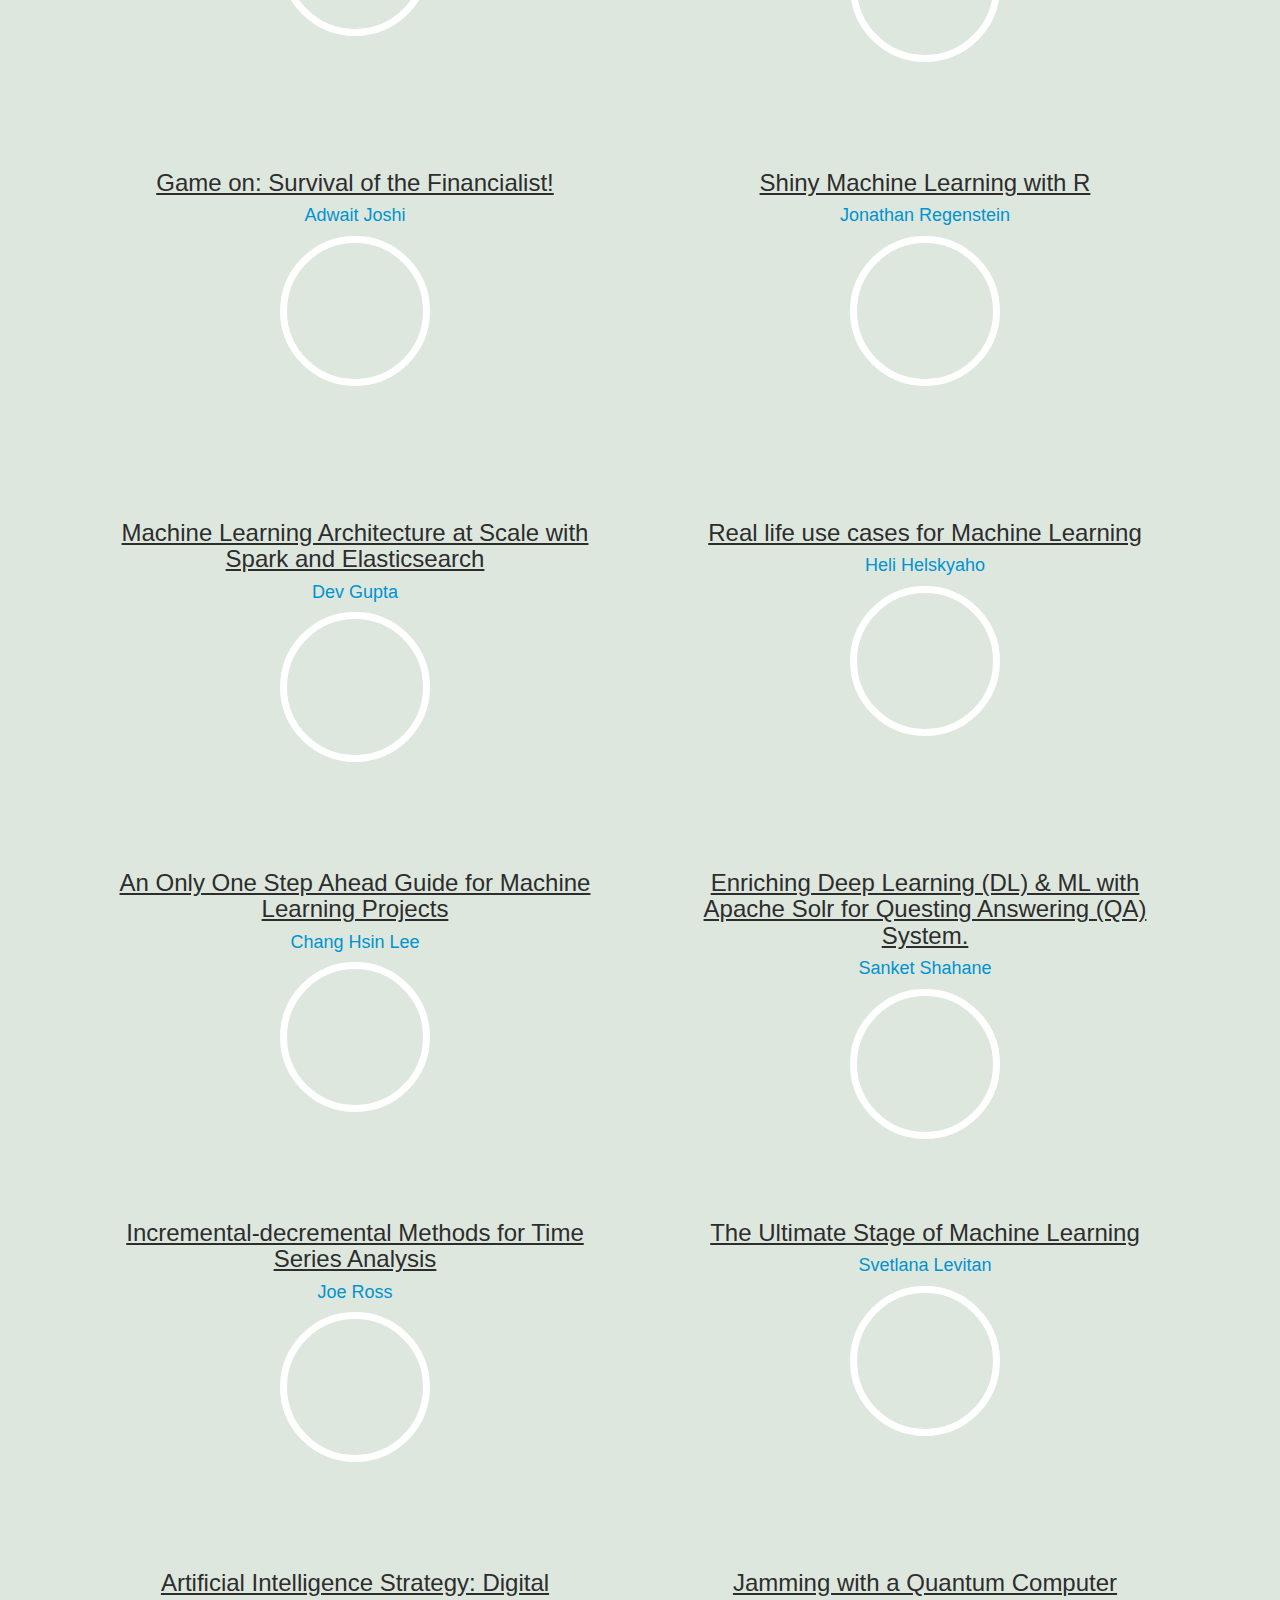
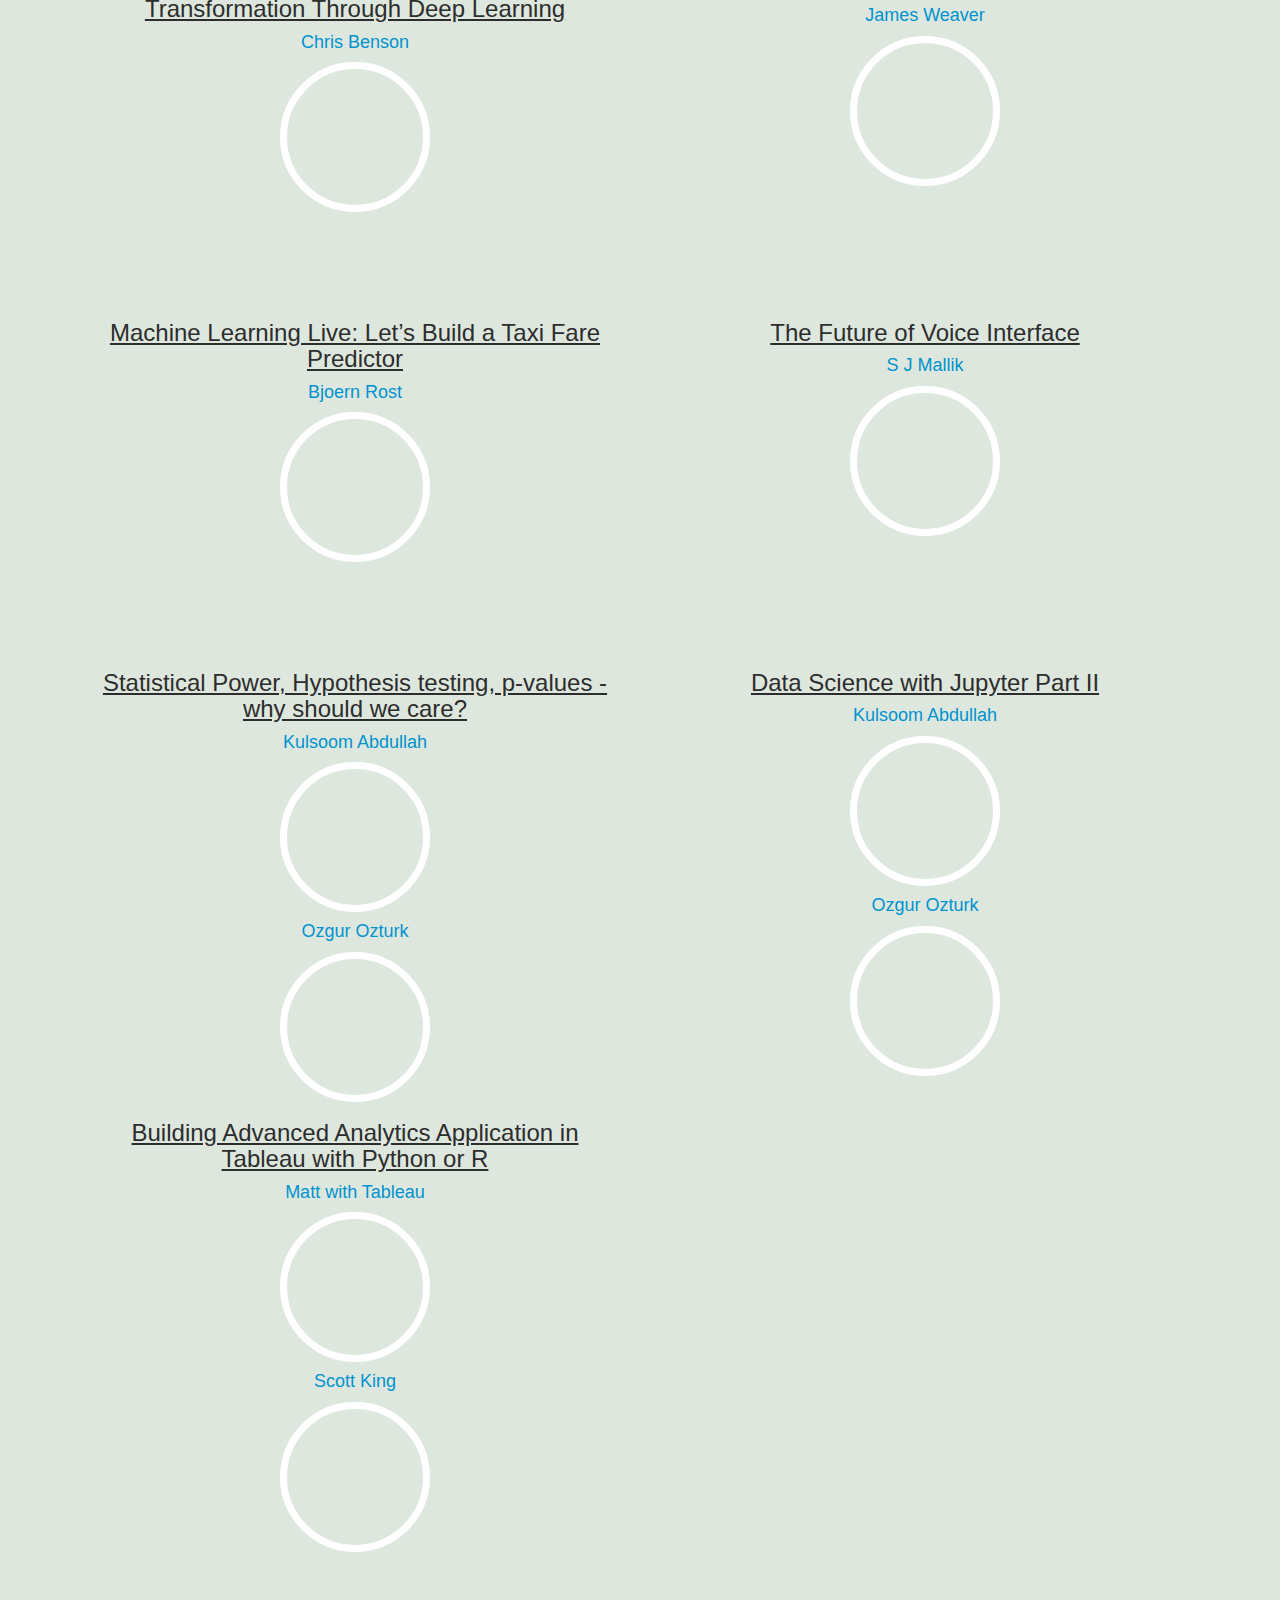
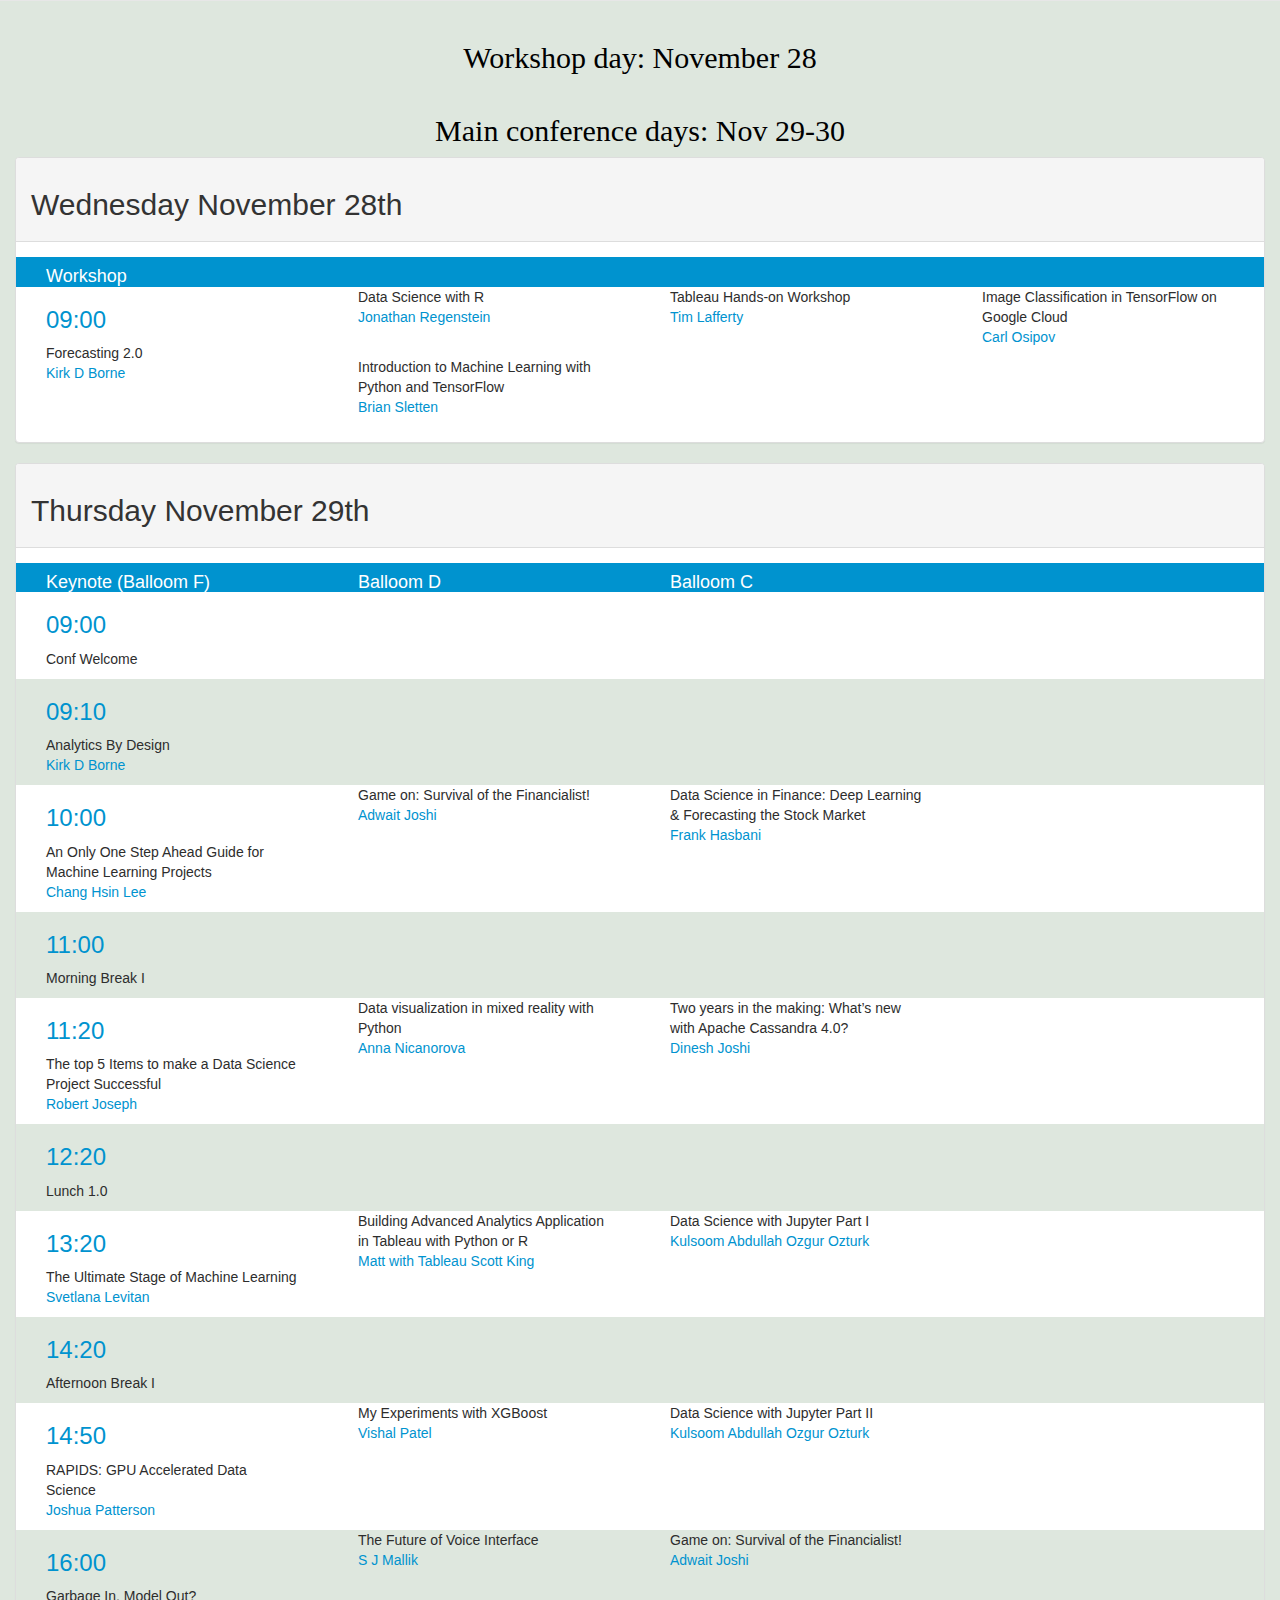
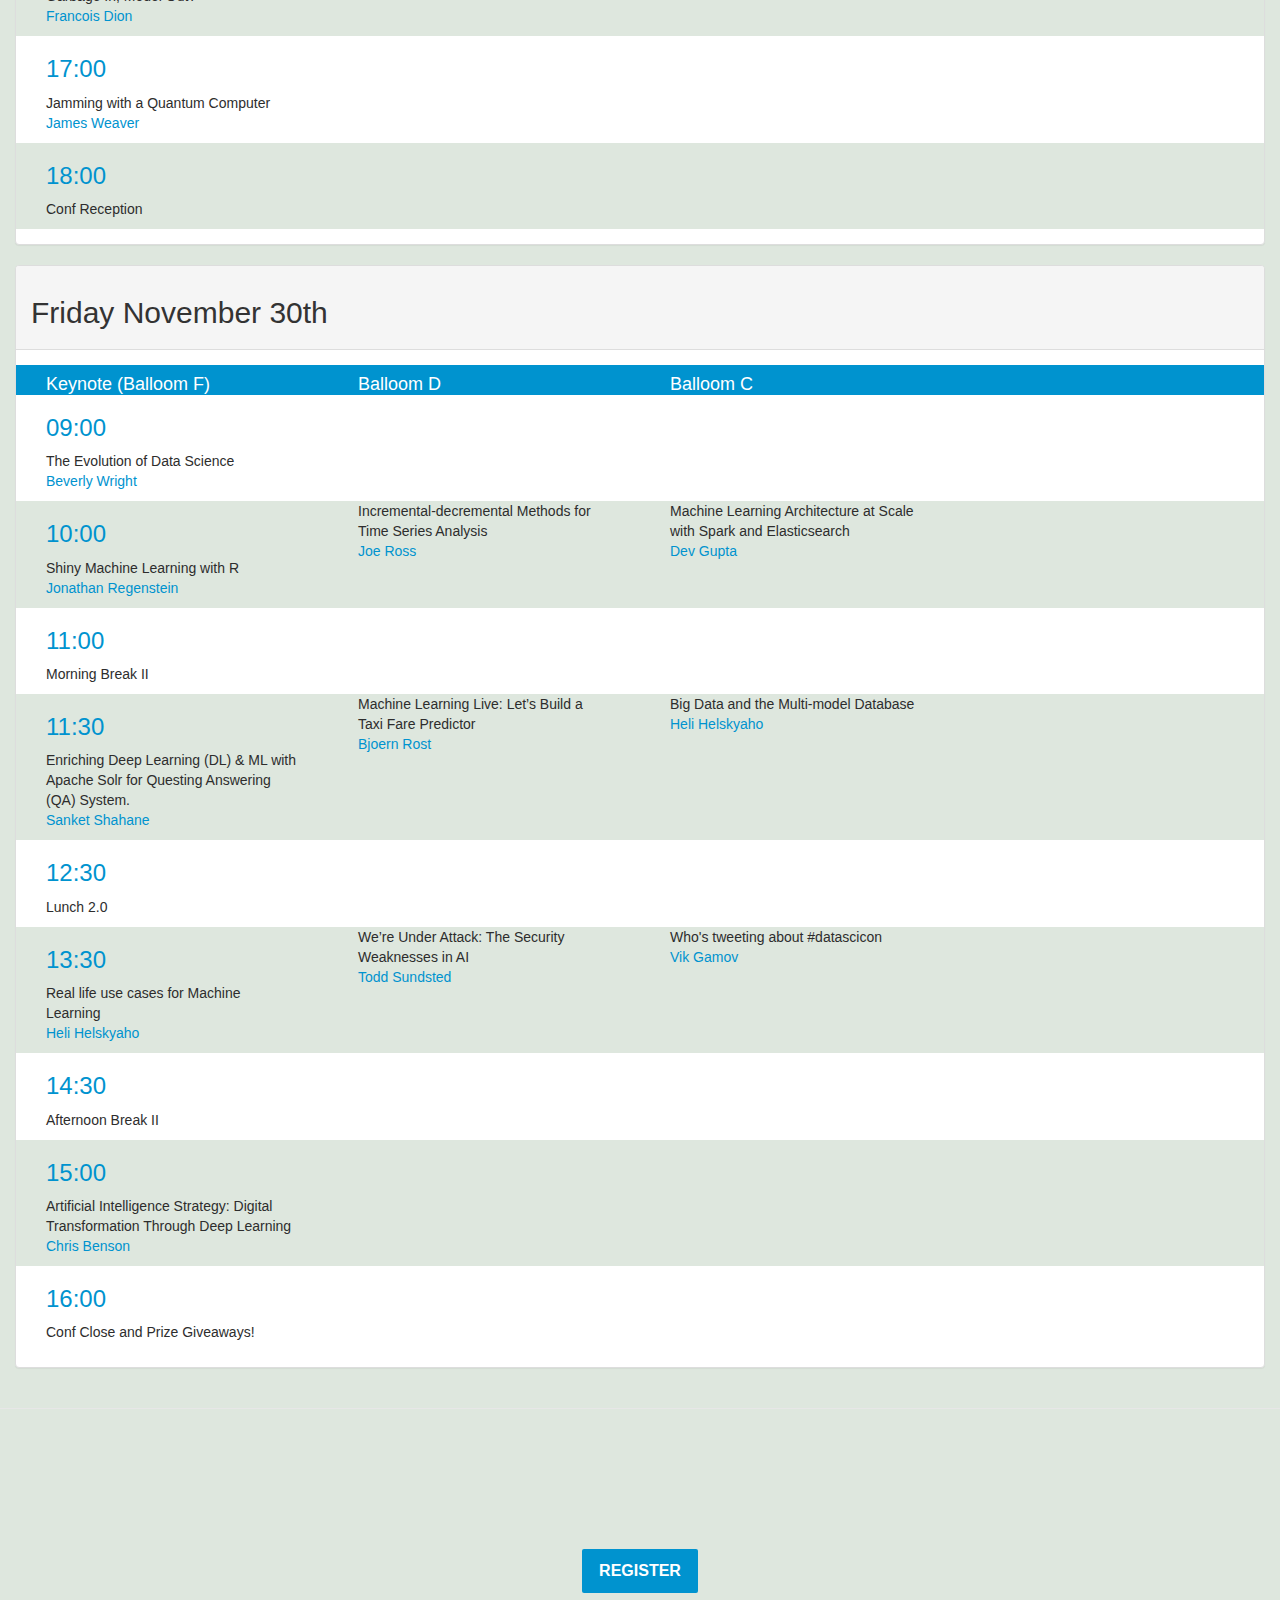
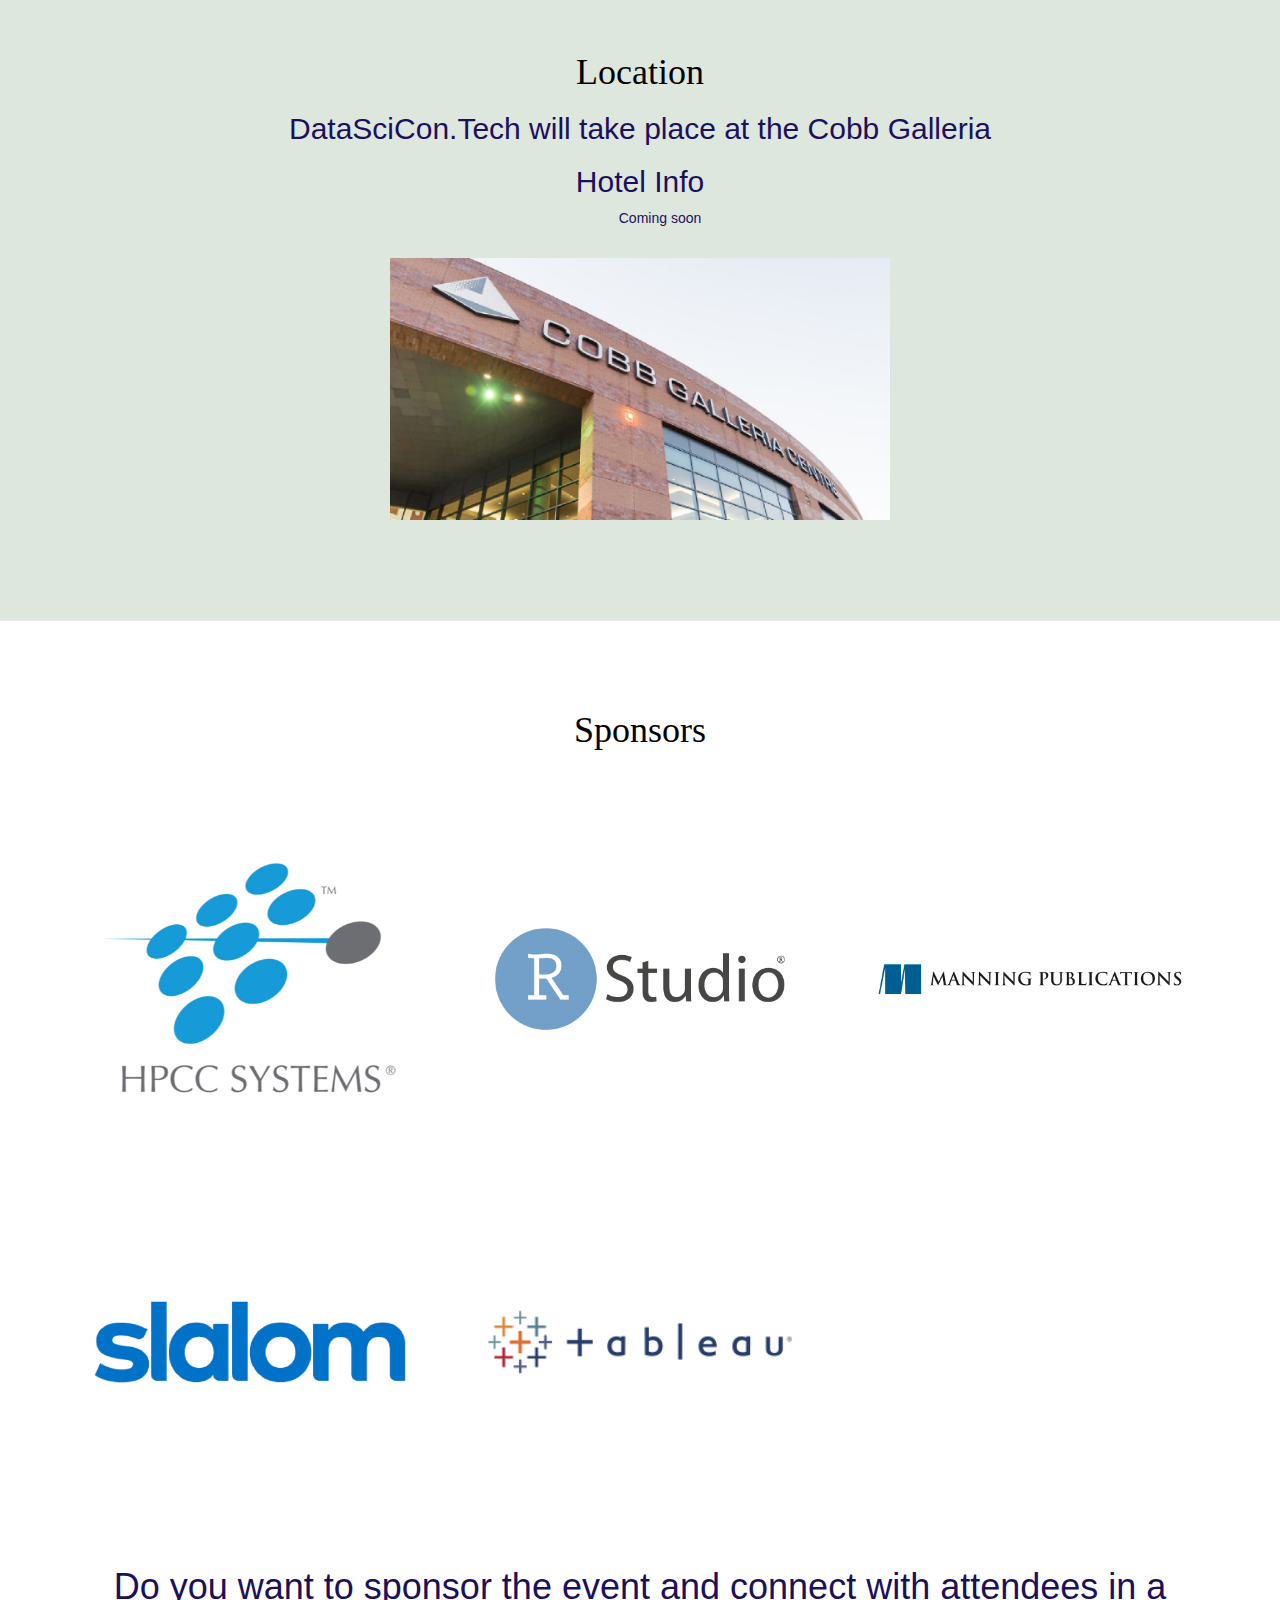
==== commit 86b4a5e4: "fixes to schedule" ====
--- a/index.html
+++ b/index.html
@@ -639,7 +639,7 @@
 
             <div class="col-md-6 speaker-columns">
                 <a data-target="#modal-3587" data-toggle="modal" style="cursor: pointer;">
-                    <h3 class="session-title">Data Science with Jupyter Part I</h3>
+                    <h3 class="session-title">Statistical Power, Hypothesis testing, p-values - why should we care?</h3>
                 </a>
                 <h4 class="green speaker-name">Kulsoom Abdullah</h4>
                 <a href="https://twitter.com/liftingcovered">
@@ -1693,7 +1693,7 @@
         </div>
     </div>
 </div><a data-toggle="modal" data-target="#modal-3588">
-    <li class="list-group-item">Data Science with Jupyter Part II</li>
+    <li class="list-group-item">Data Science with Jupyter - Model Evaluation</li>
 </a>
 
 <div class="modal fade" id="modal-3588" tabindex="-1" role="dialog" aria-labelledby="headingOne-3588">
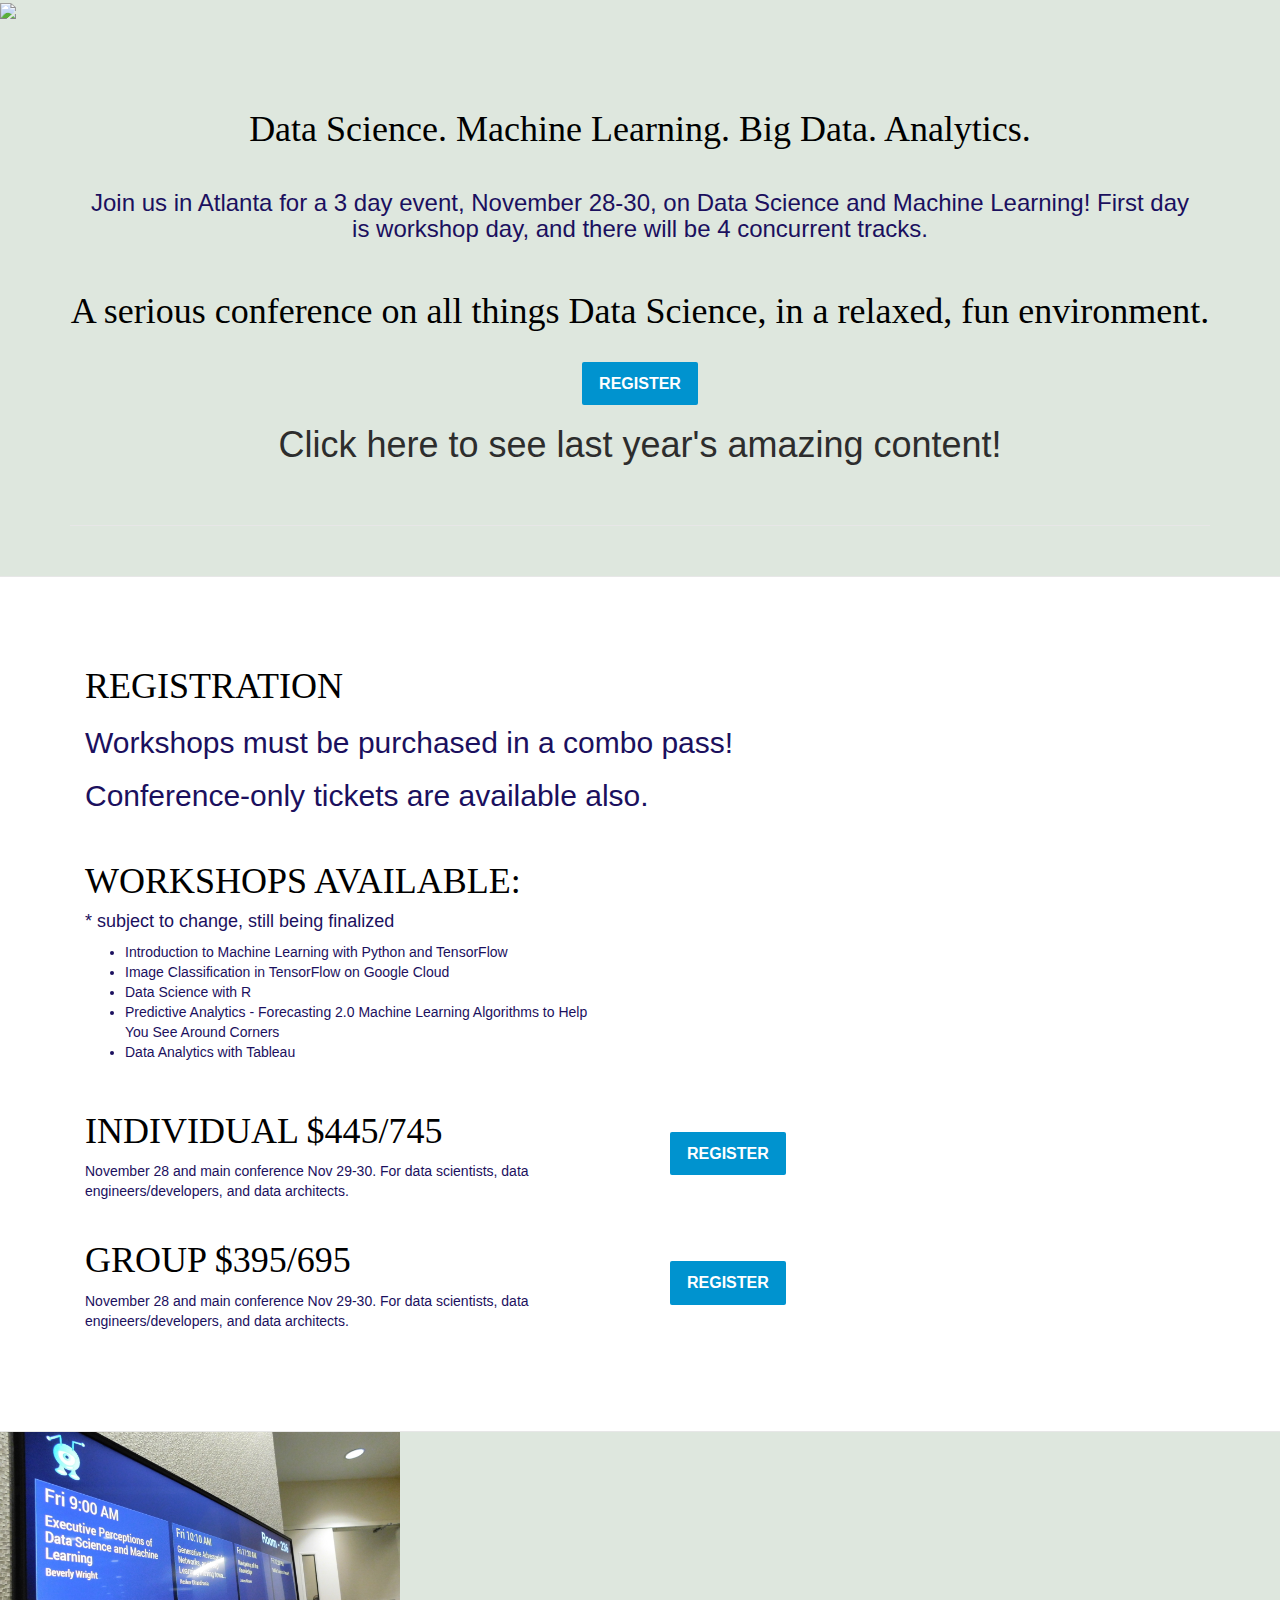
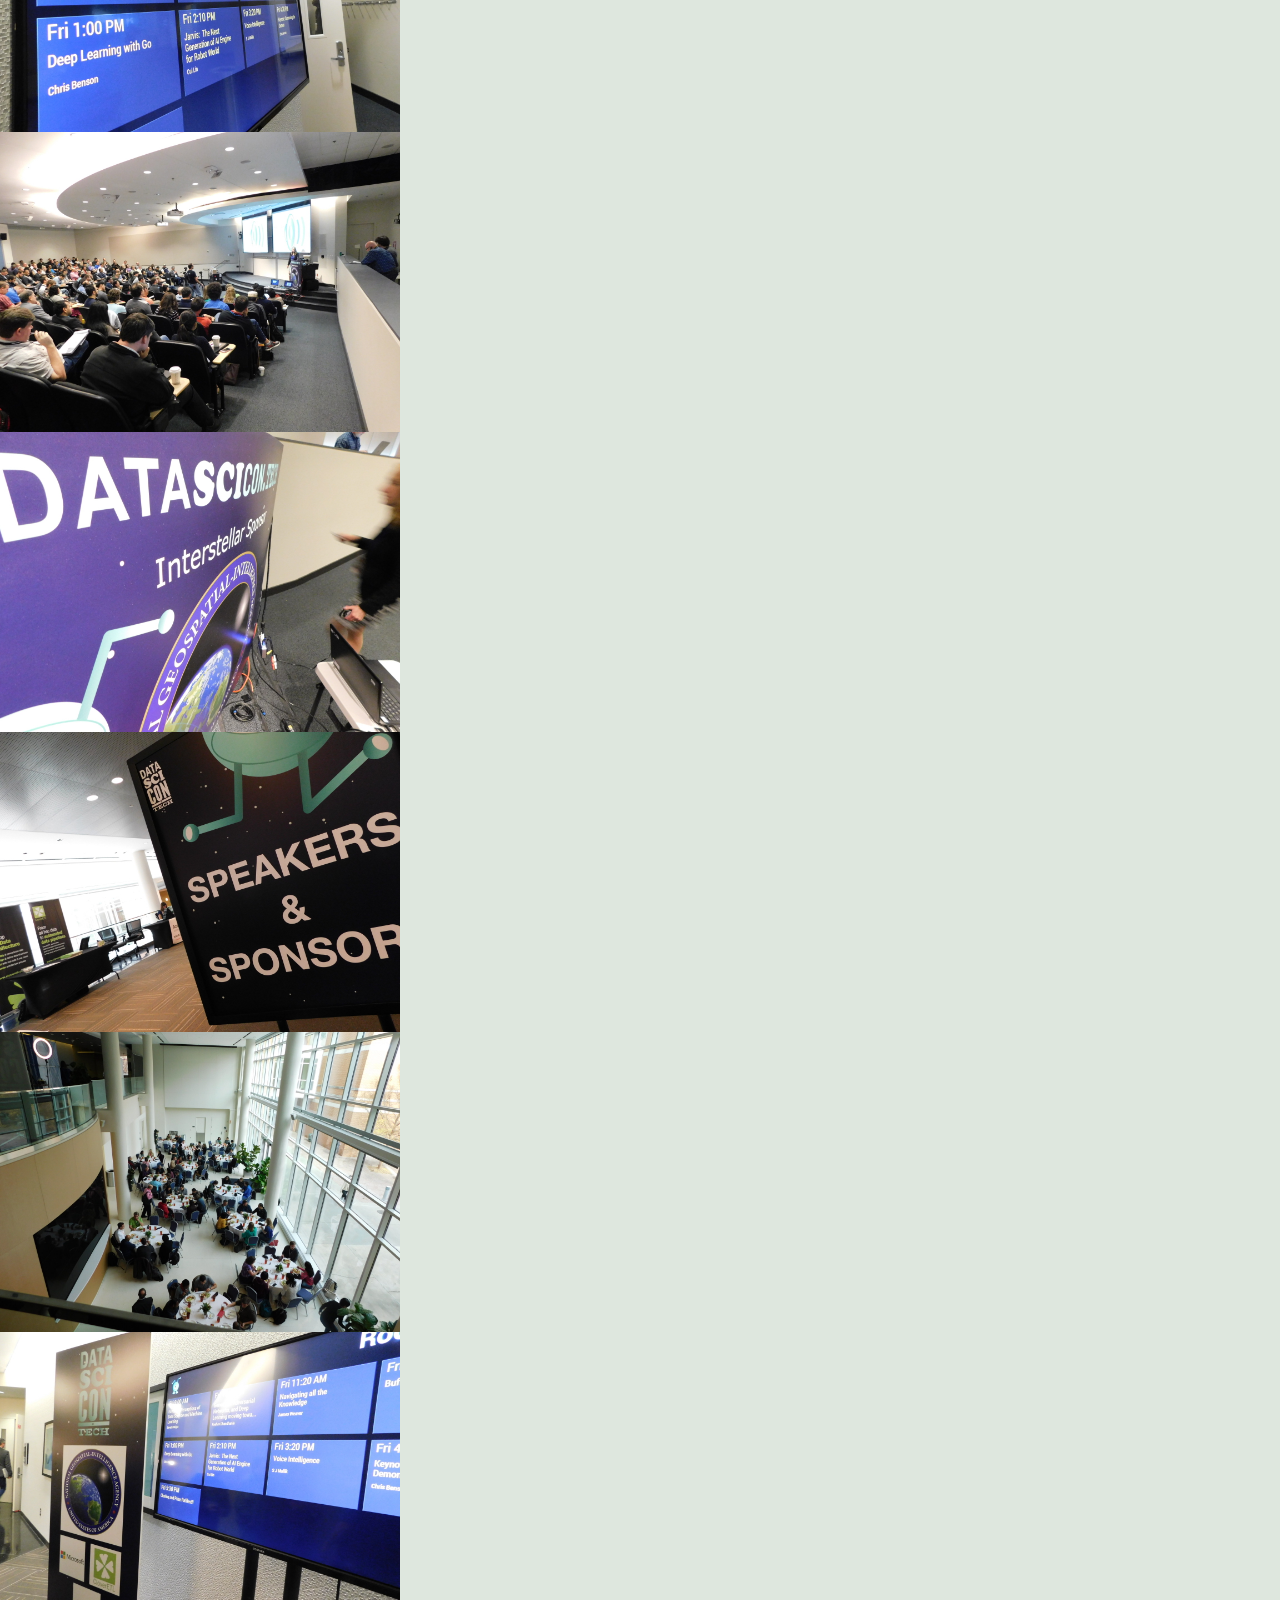
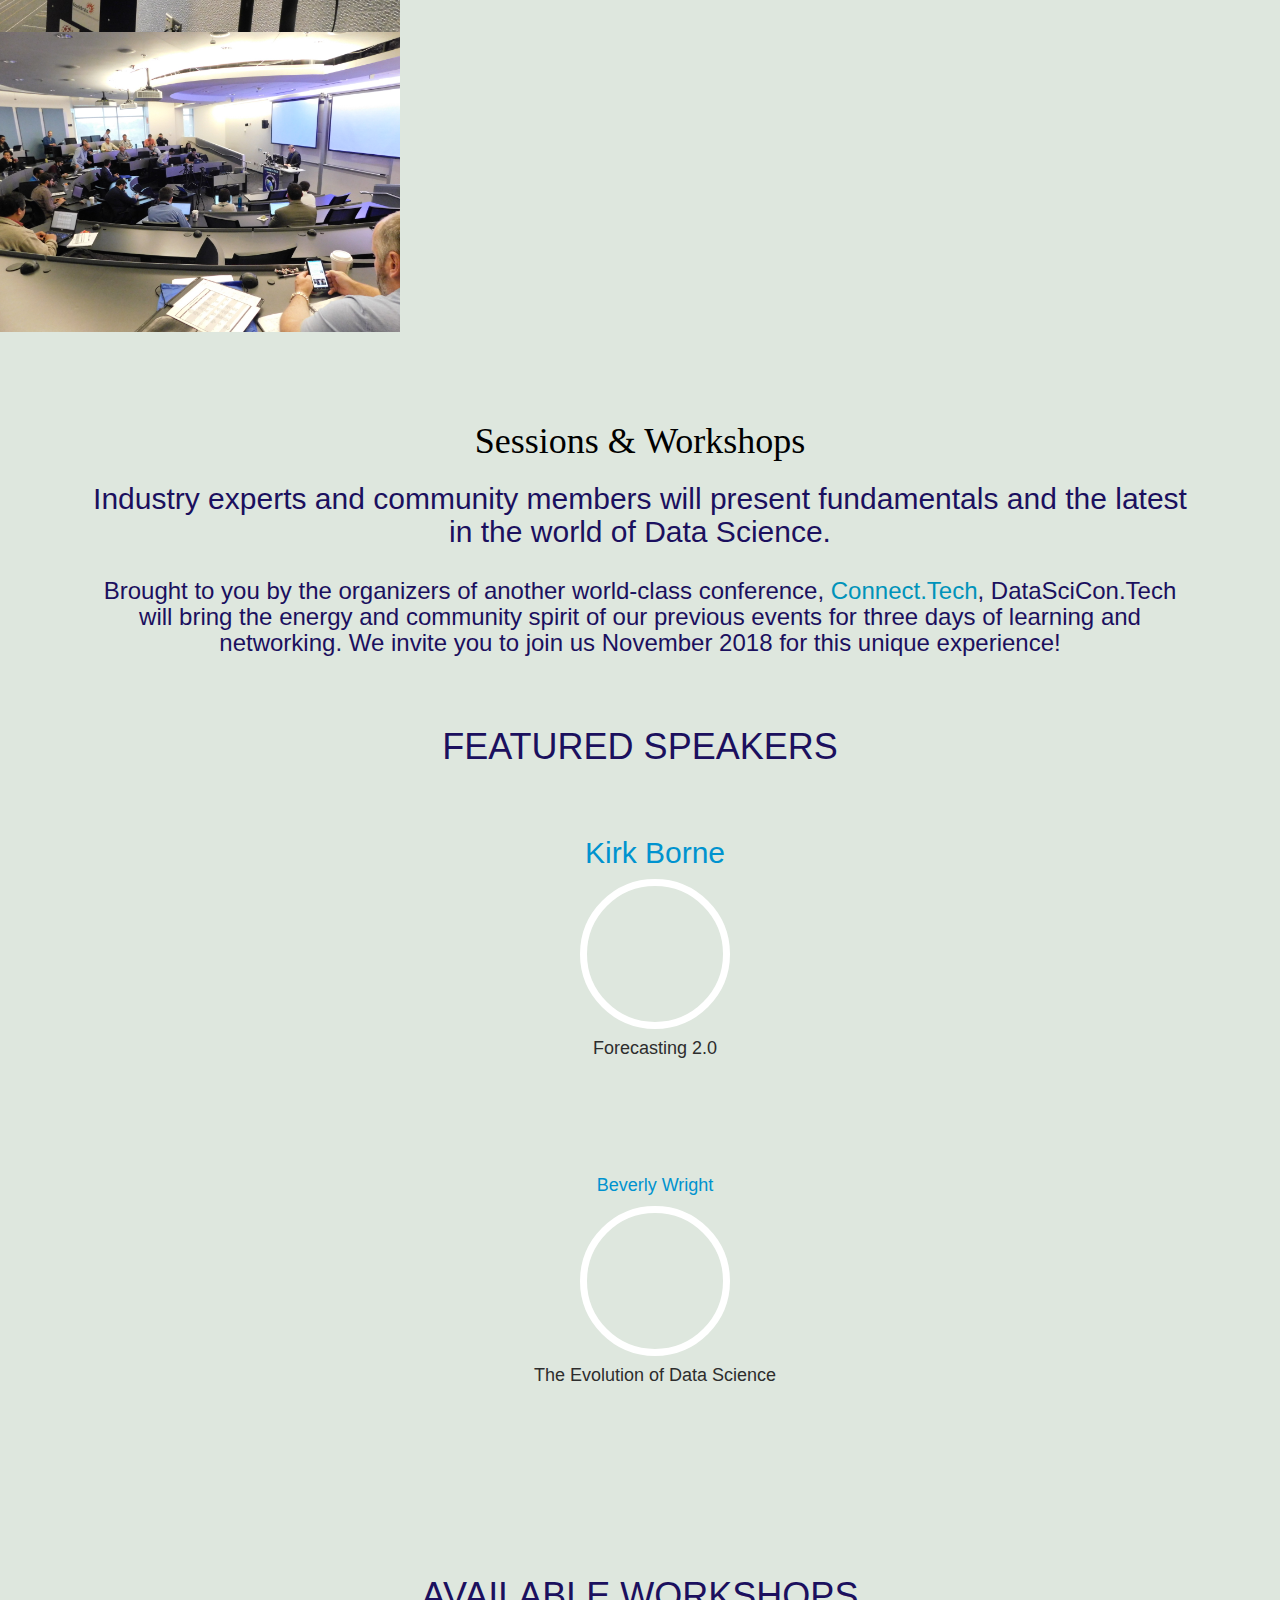
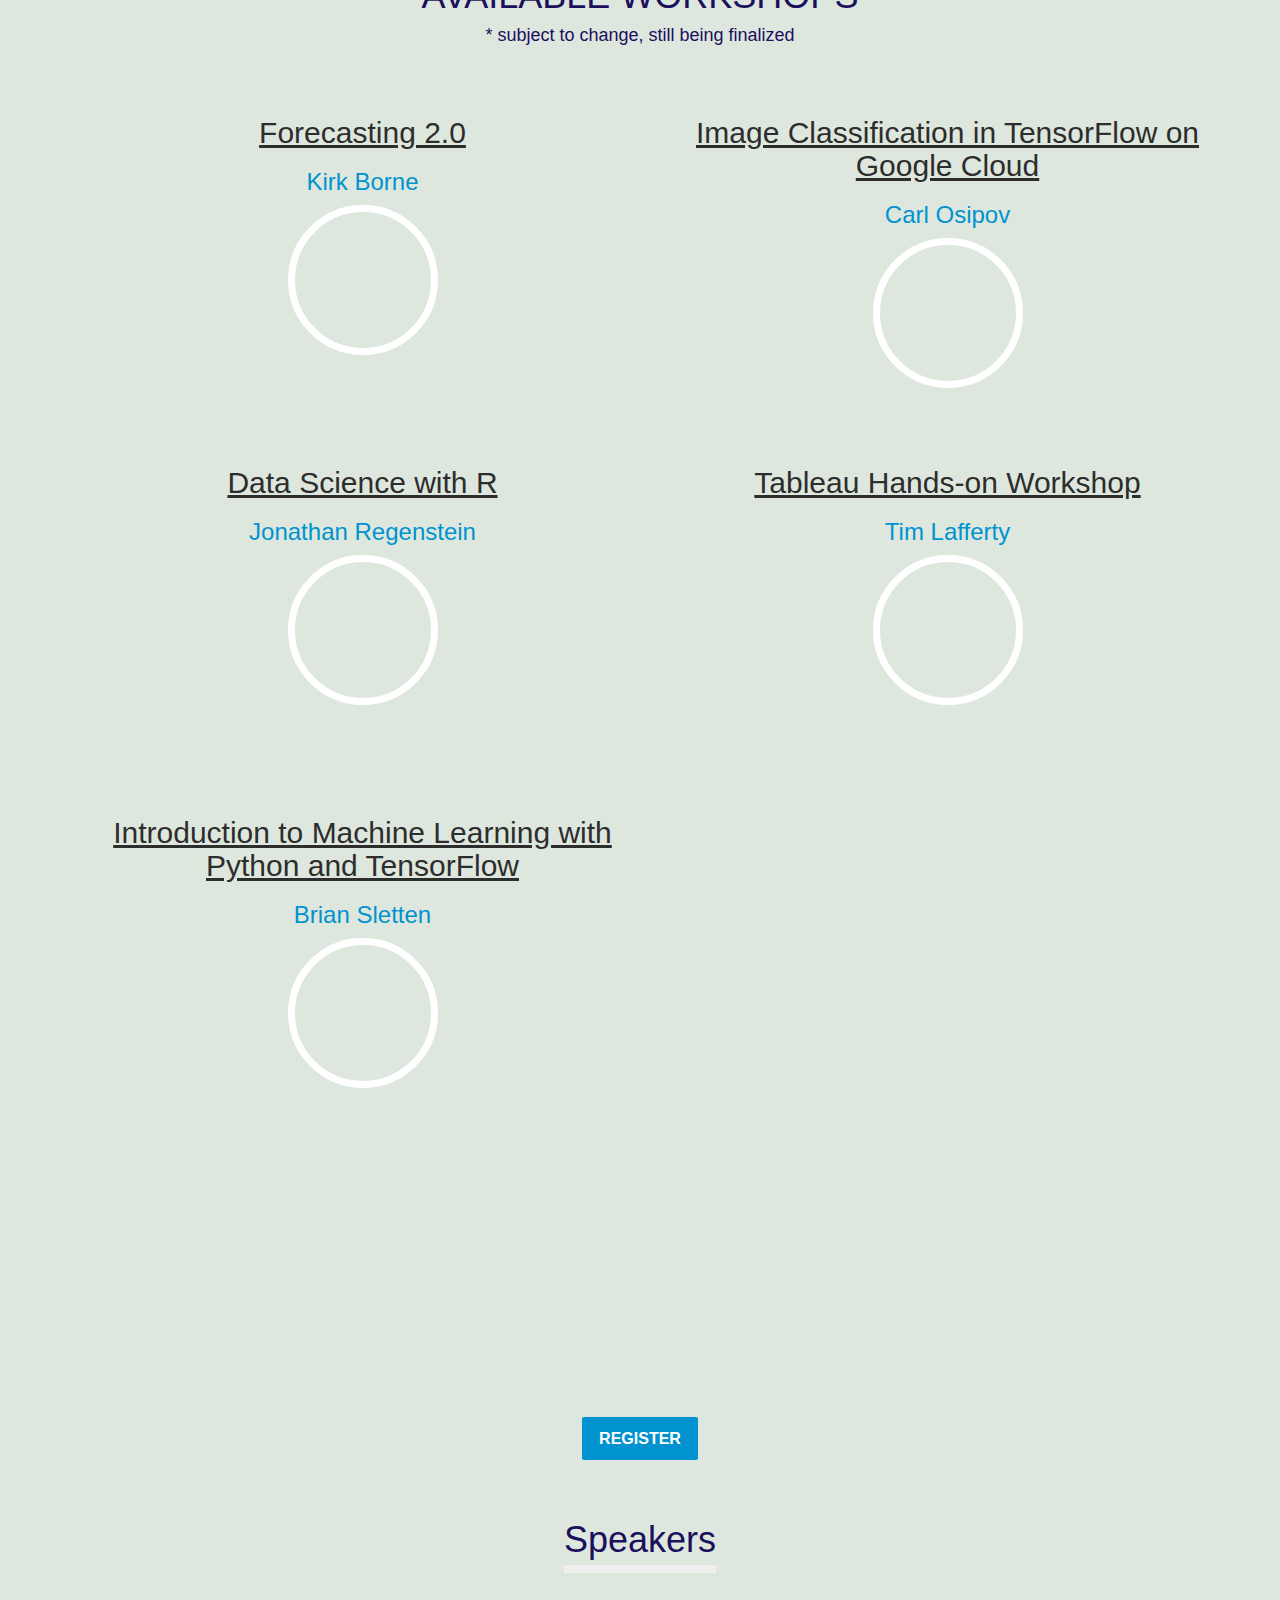
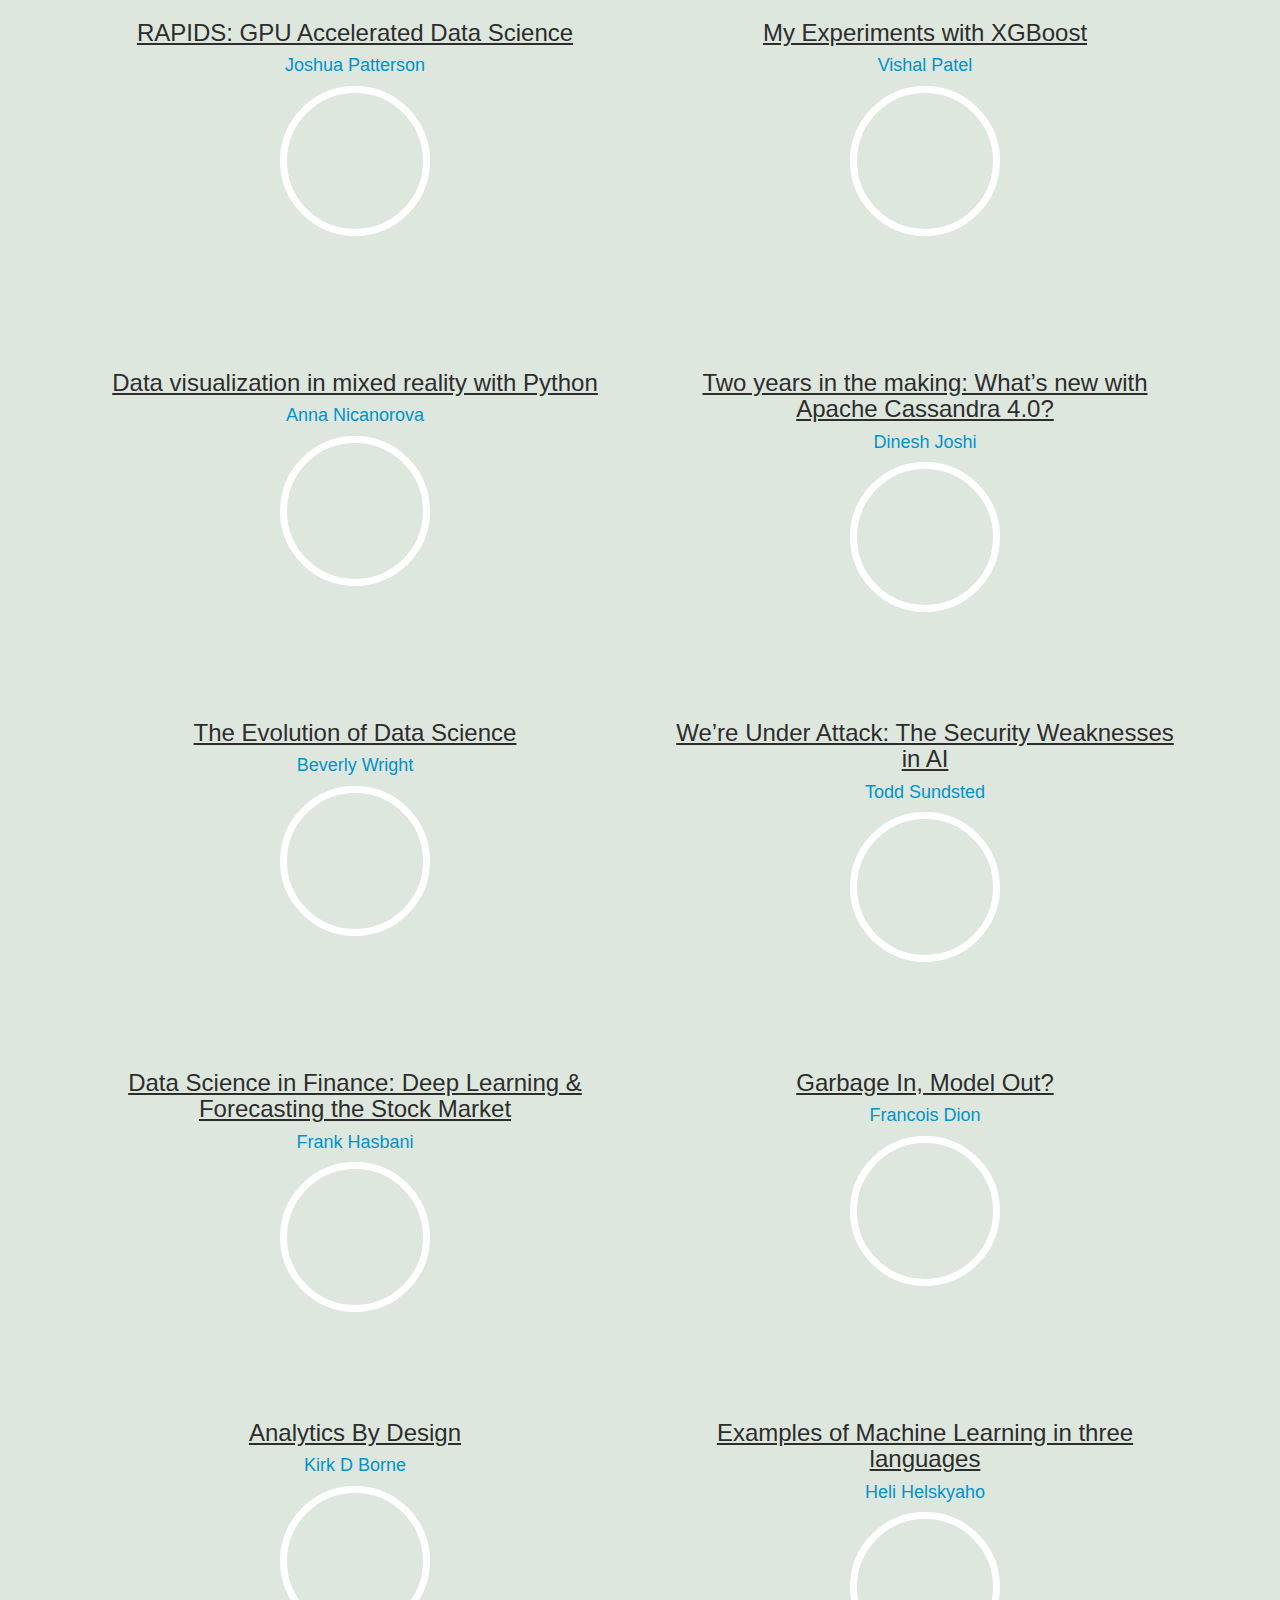
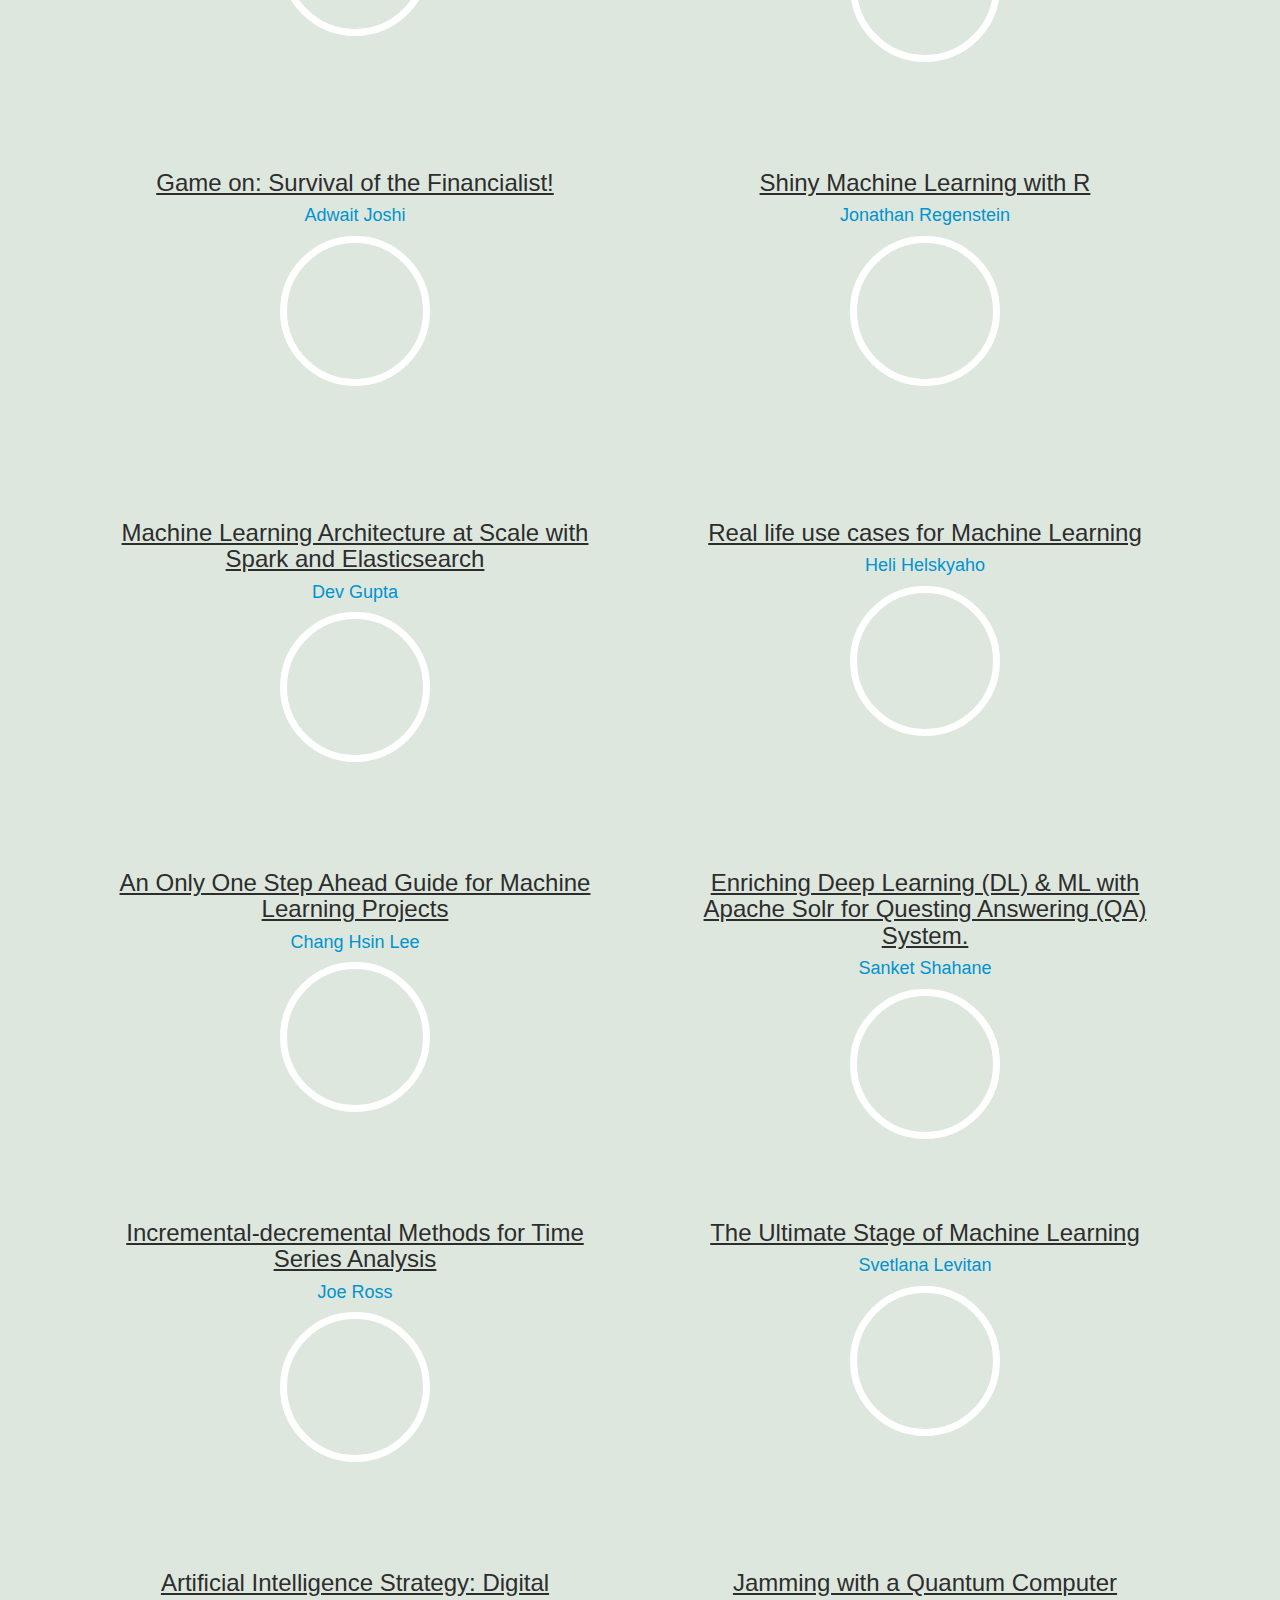
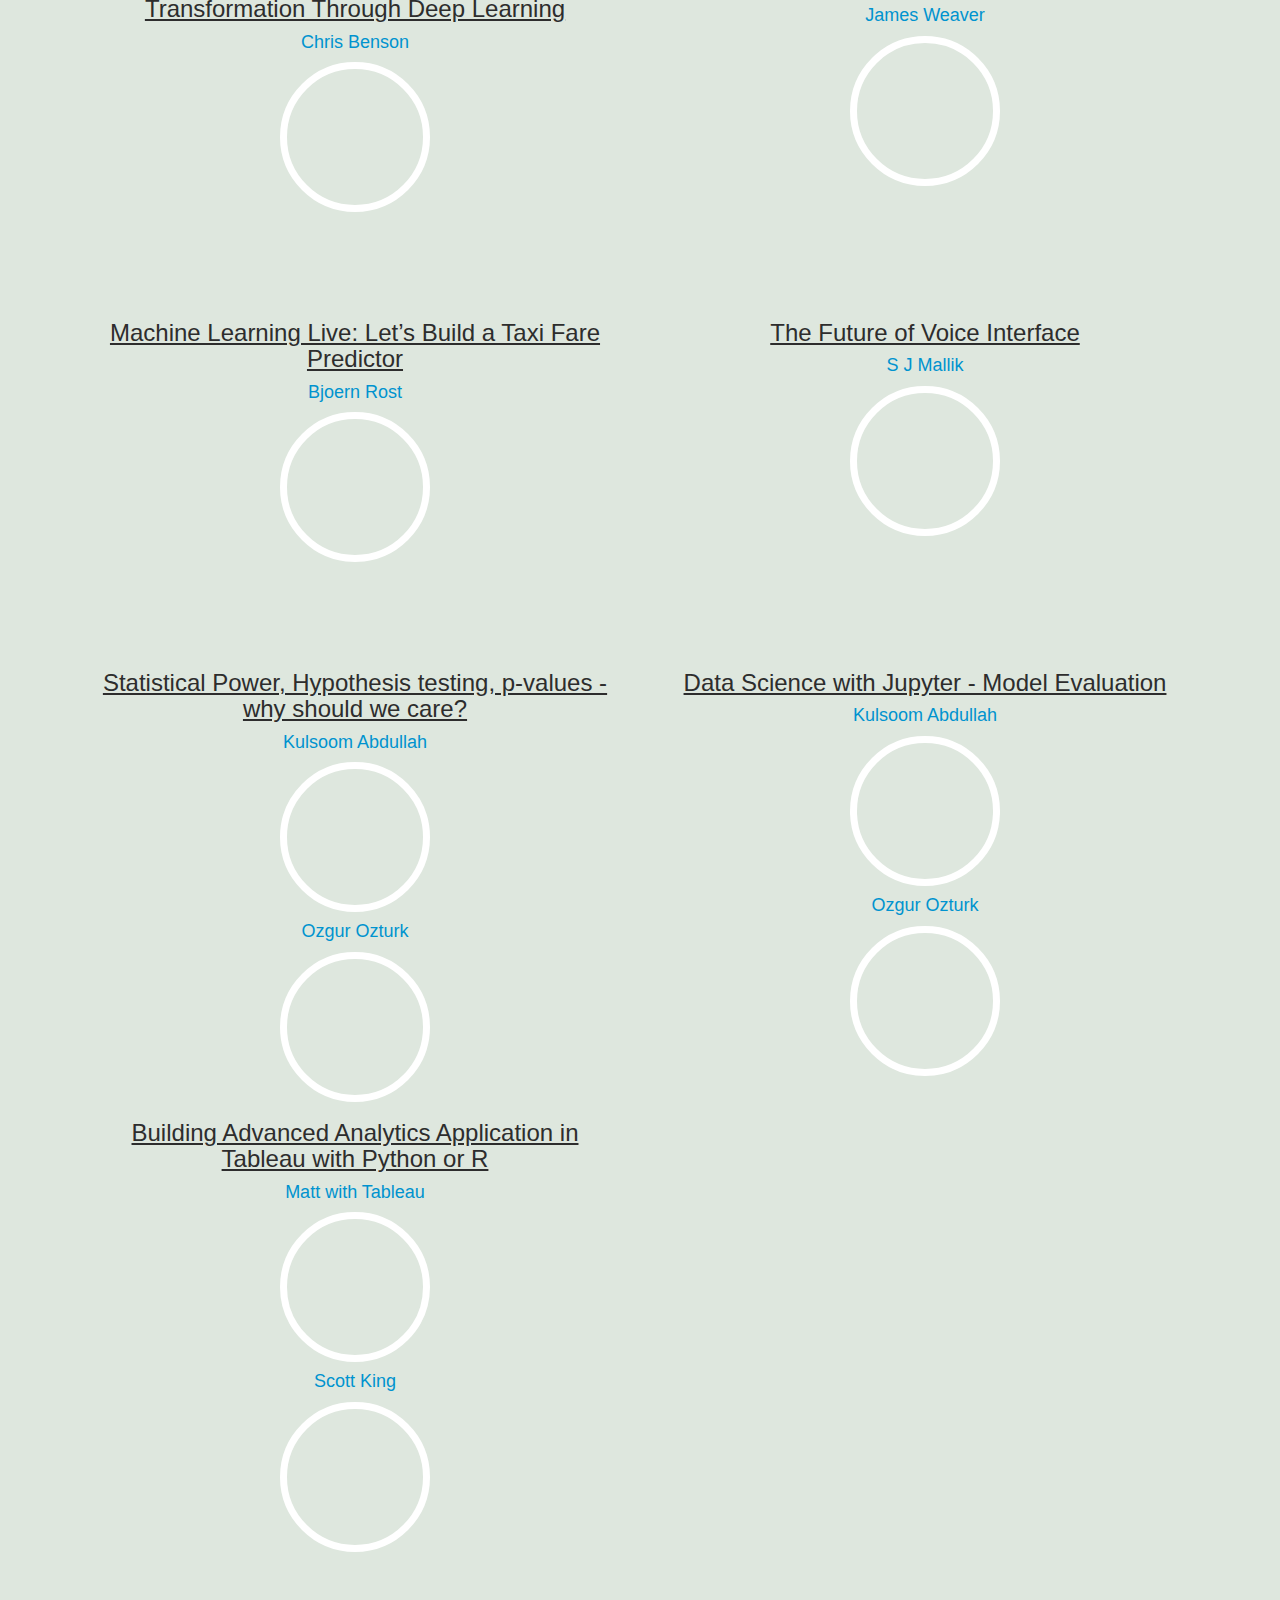
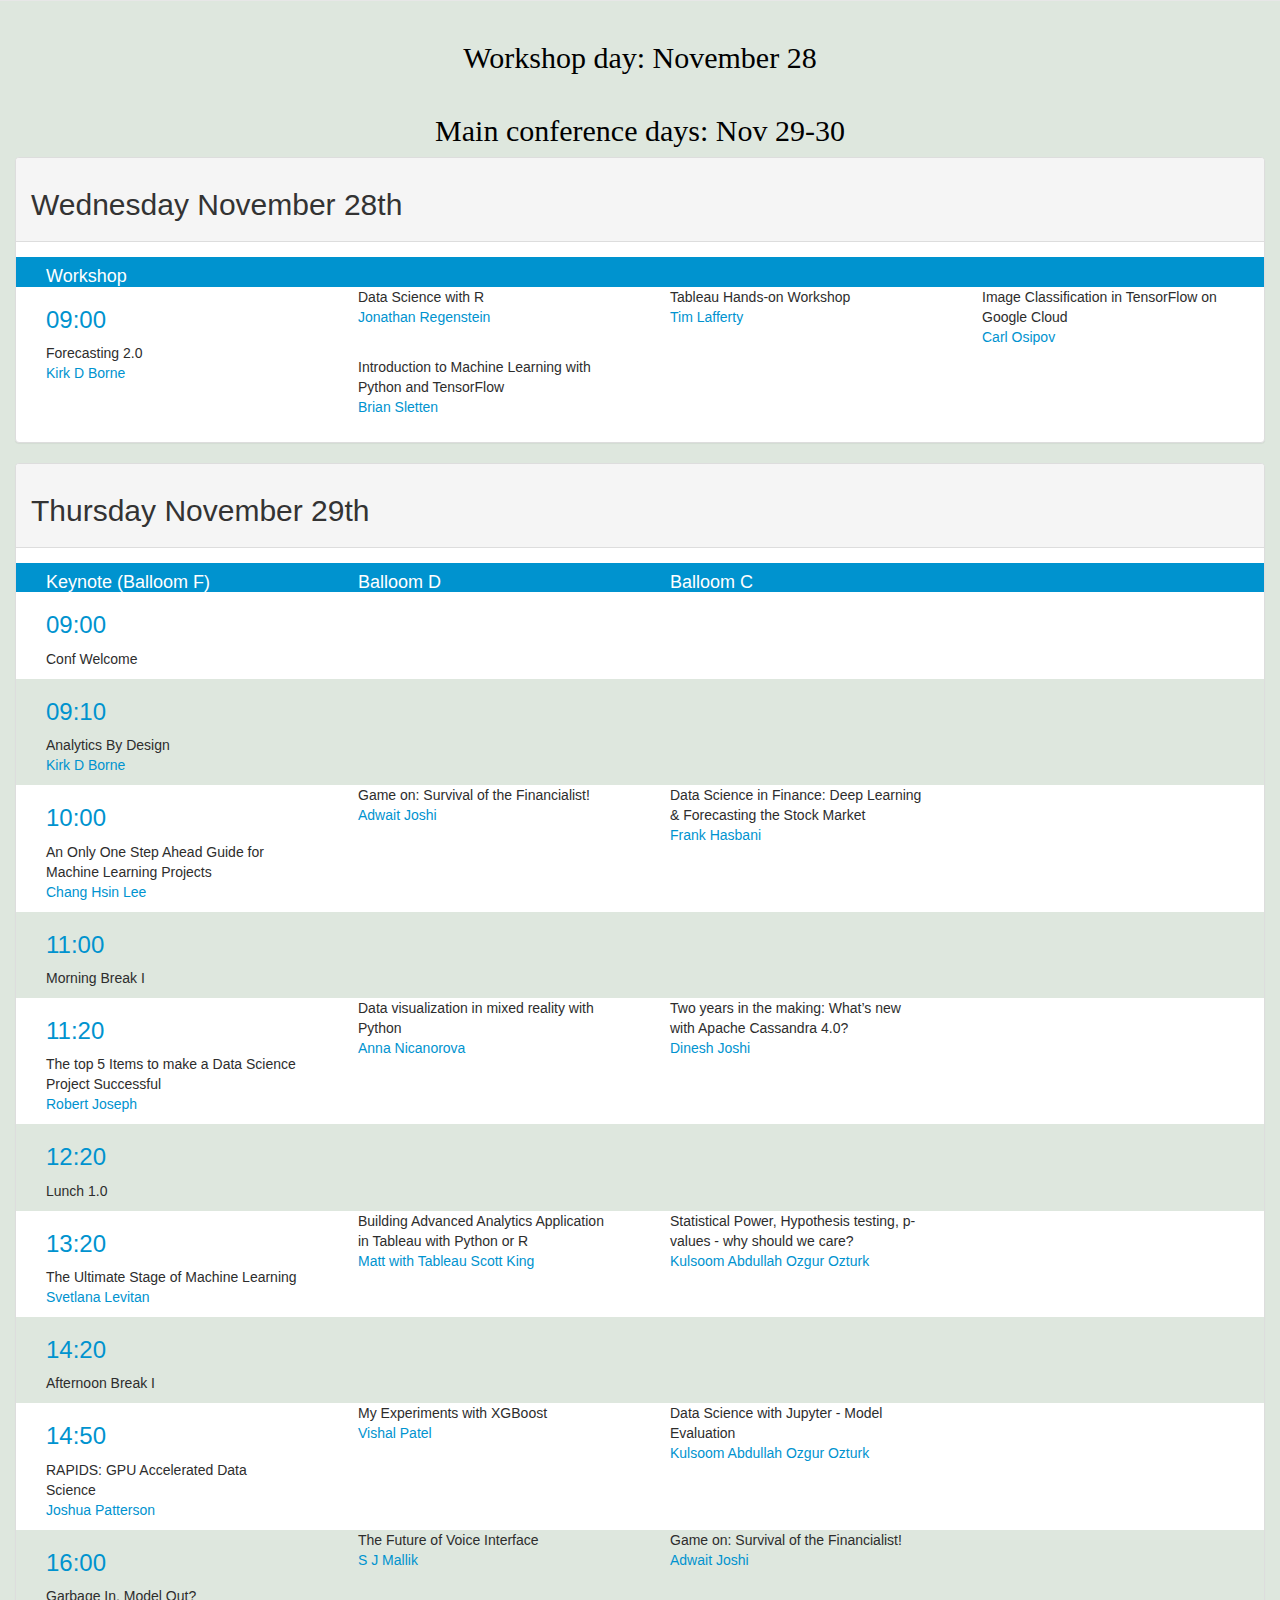
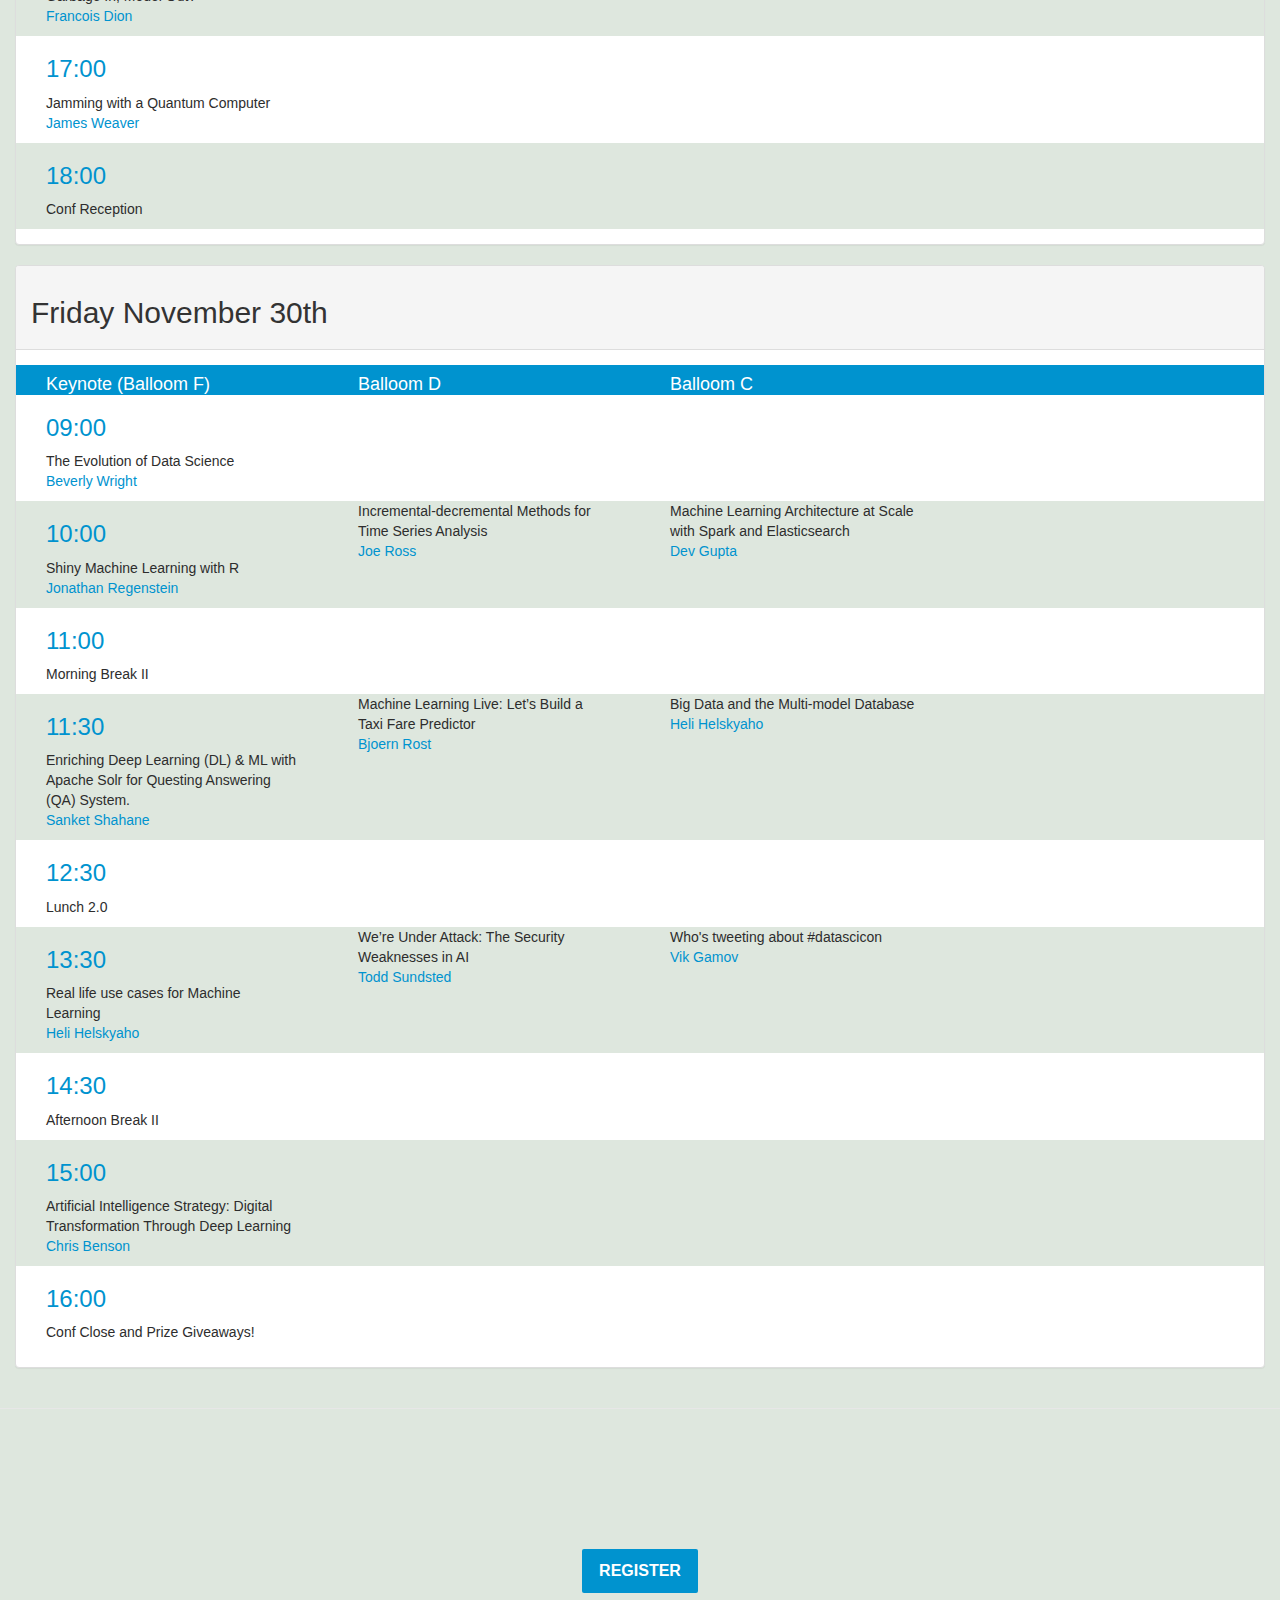
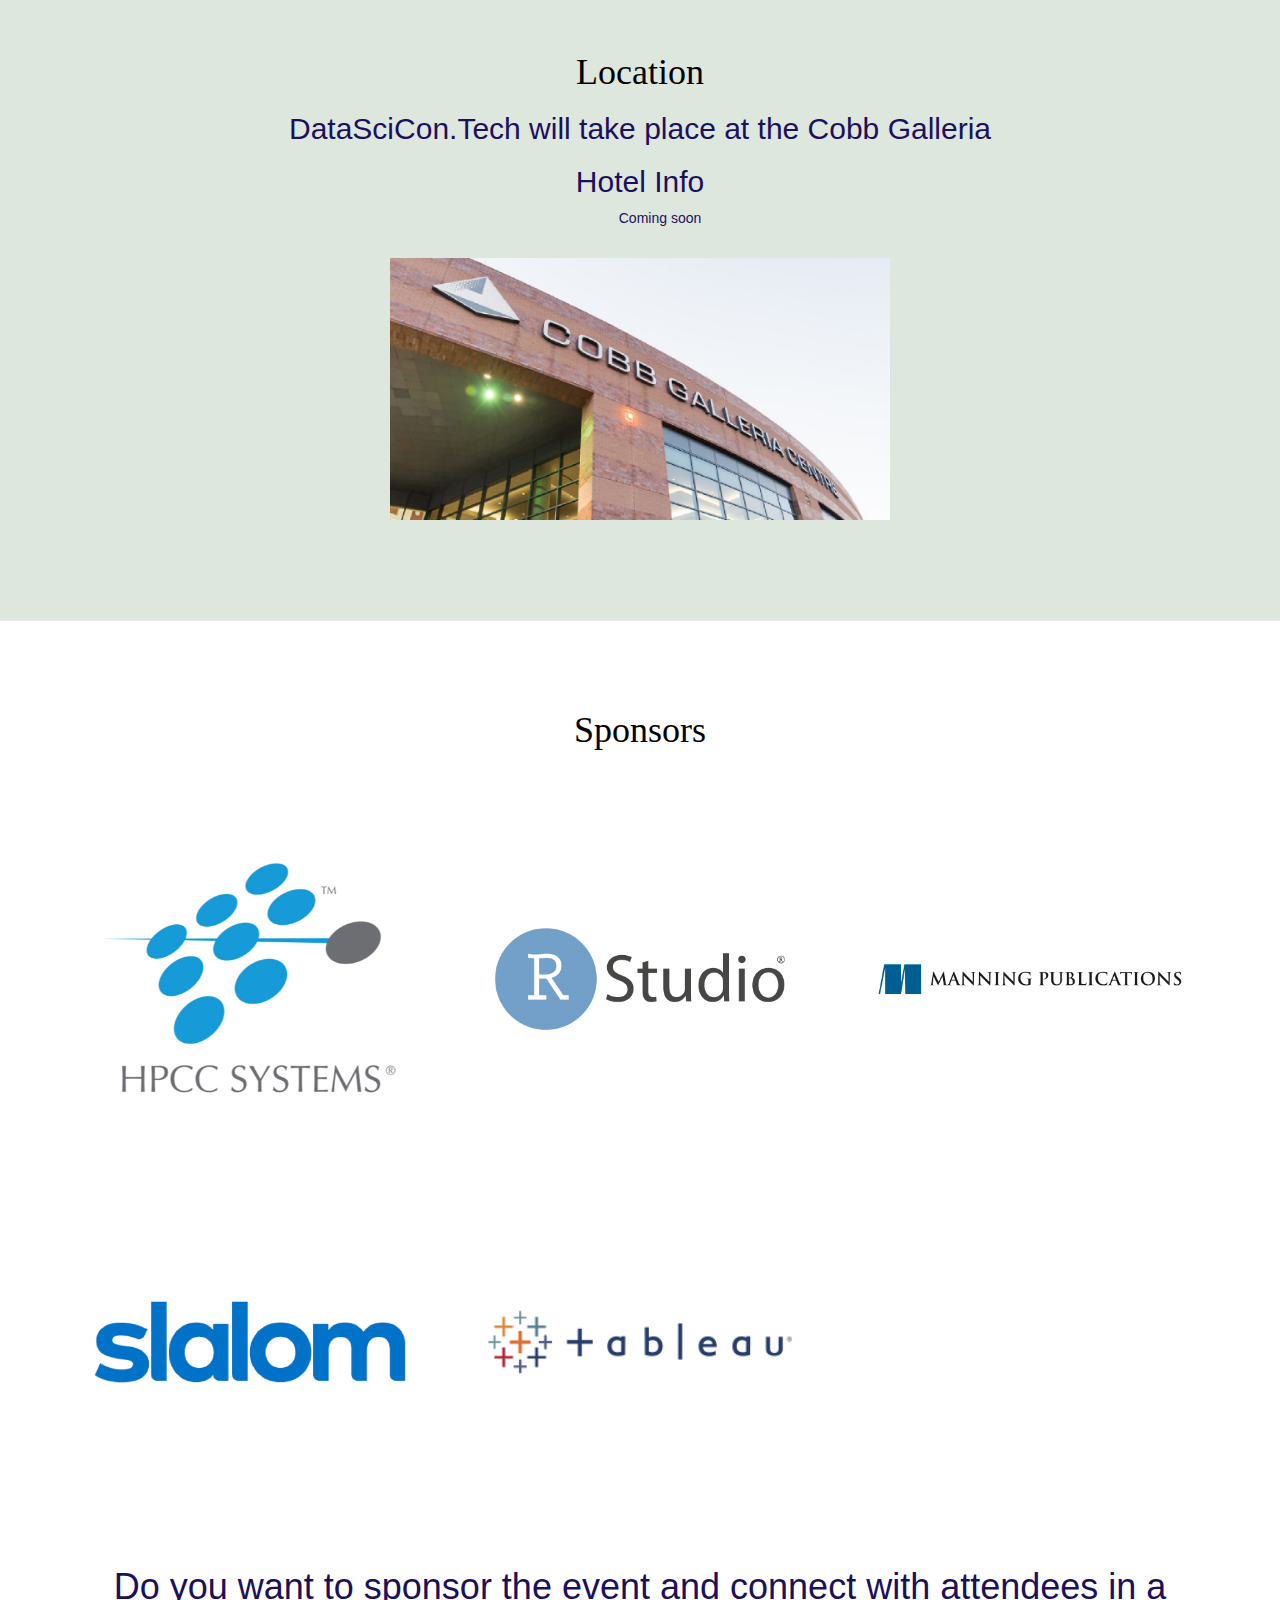
==== commit f72d5c00: "fixes to schedule" ====
--- a/index.html
+++ b/index.html
@@ -654,7 +654,7 @@
 
             <div class="col-md-6 speaker-columns">
                 <a data-target="#modal-3588" data-toggle="modal" style="cursor: pointer;">
-                    <h3 class="session-title">Data Science with Jupyter Part II</h3>
+                    <h3 class="session-title">Data Science with Jupyter - Model Evaluation</h3>
                 </a>
                 <h4 class="green speaker-name">Kulsoom Abdullah</h4>
                 <a href="https://twitter.com/liftingcovered">
@@ -824,7 +824,7 @@
             <p>
                 Matt with Tableau  Scott King
             </p>
-        </div><div class="col-sm-3"><a data-target="#modal-3587" data-toggle="modal" style="cursor: pointer;">Data Science with Jupyter Part I</a>
+        </div><div class="col-sm-3"><a data-target="#modal-3587" data-toggle="modal" style="cursor: pointer;">Statistical Power, Hypothesis testing, p-values - why should we care?</a>
             <p>
                 Kulsoom Abdullah  Ozgur Ozturk
             </p>
@@ -846,7 +846,7 @@
             <p>
                 Vishal Patel
             </p>
-        </div><div class="col-sm-3"><a data-target="#modal-3588" data-toggle="modal" style="cursor: pointer;">Data Science with Jupyter Part II</a>
+        </div><div class="col-sm-3"><a data-target="#modal-3588" data-toggle="modal" style="cursor: pointer;">Data Science with Jupyter - Model Evaluation</a>
             <p>
                 Kulsoom Abdullah  Ozgur Ozturk
             </p>
